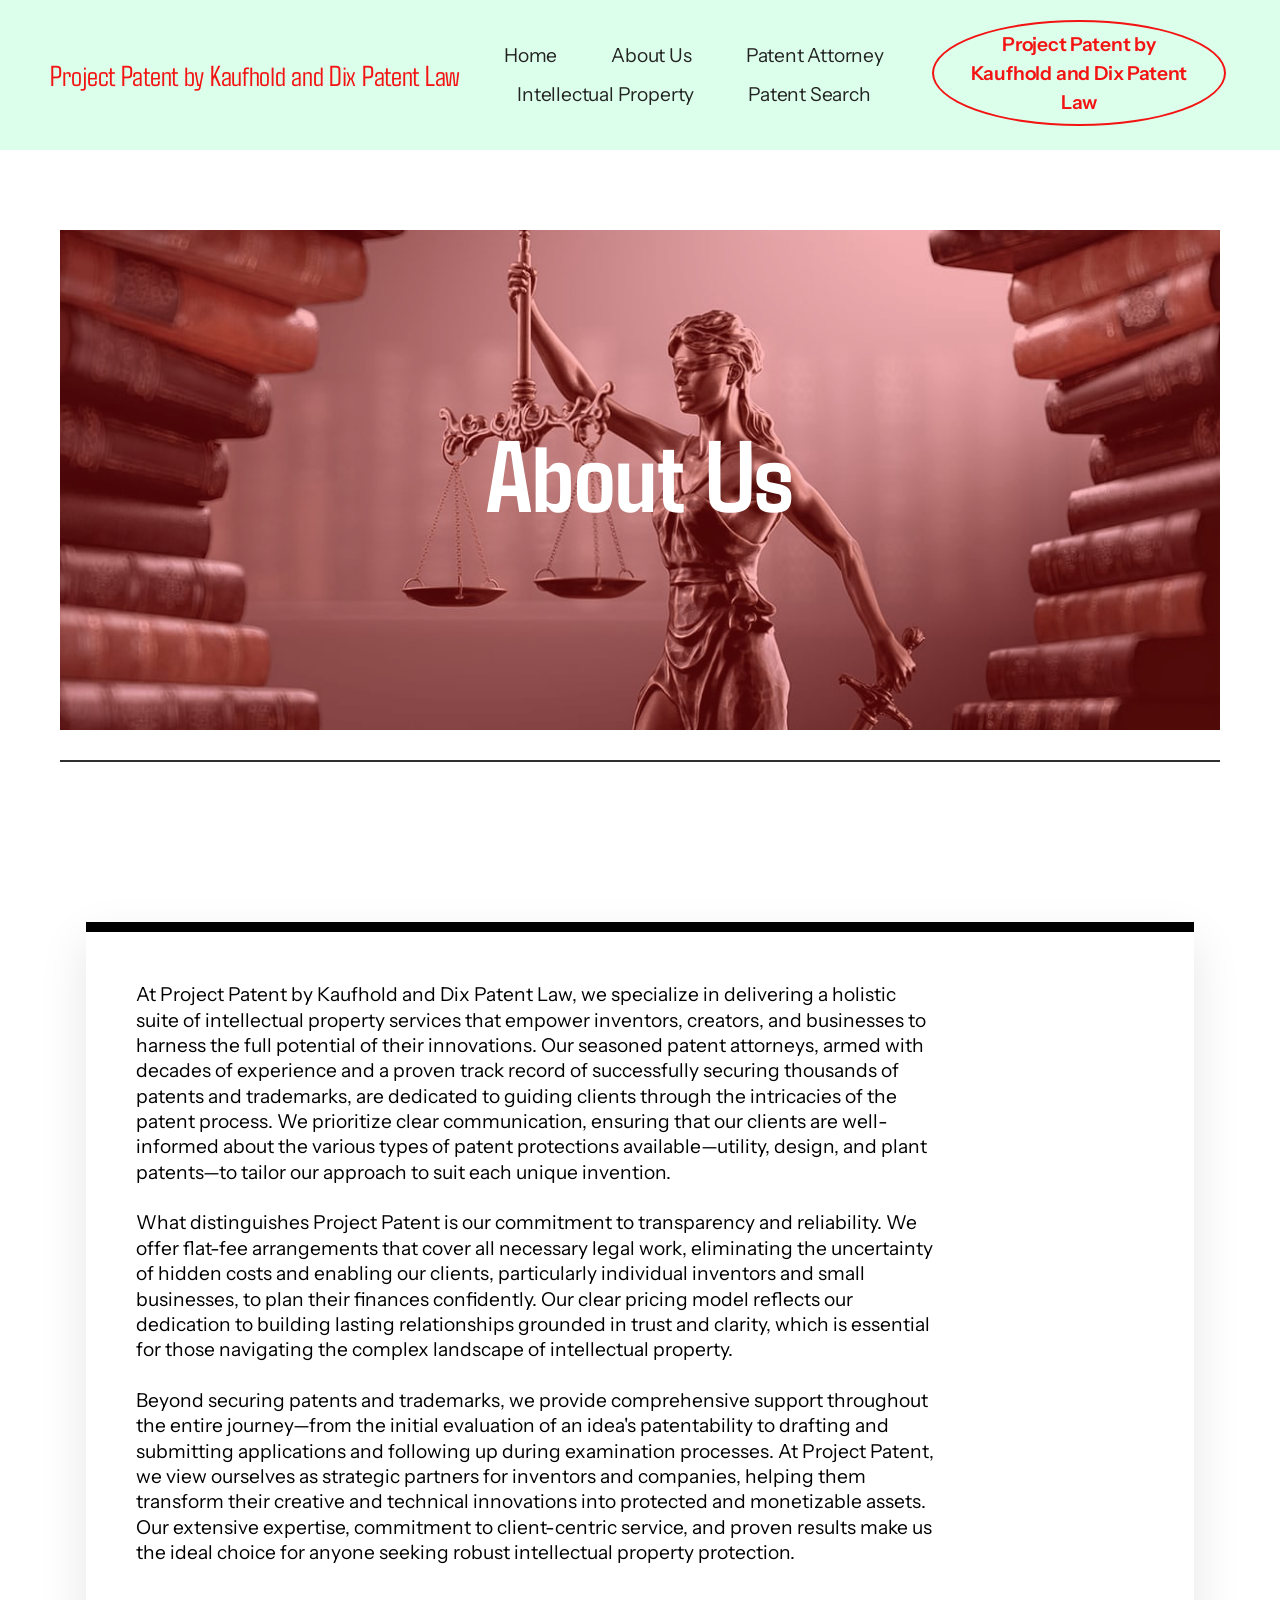
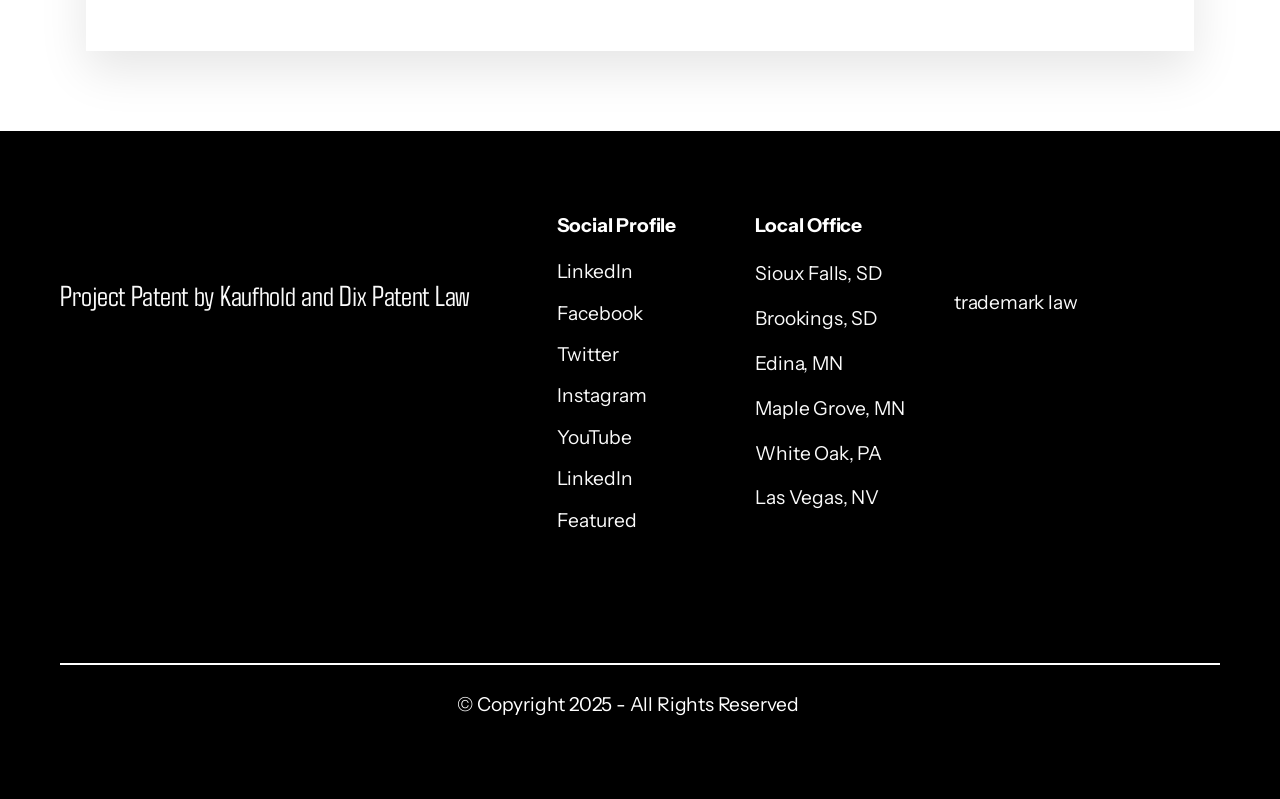
==== about-us.html @ e8b9ff59 "Add files via upload" ====
<!DOCTYPE html>
<html  >
<head>
  
  <meta charset="UTF-8">
  <meta http-equiv="X-UA-Compatible" content="IE=edge">
  
  <meta name="viewport" content="width=device-width, initial-scale=1, minimum-scale=1">
  <link rel="shortcut icon" href="assets/images/icon-128x75.png" type="image/x-icon">
  <meta name="description" content="At Project Patent by Kaufhold and Dix Patent Law, we specialize in delivering a holistic suite of intellectual property services that empower inventors, creators, and businesses to harness the full potential of their innovations.">
  
  
  <title>About Us</title>
  <link rel="stylesheet" href="assets/bootstrap/css/bootstrap.min.css">
  <link rel="stylesheet" href="assets/bootstrap/css/bootstrap-grid.min.css">
  <link rel="stylesheet" href="assets/bootstrap/css/bootstrap-reboot.min.css">
  <link rel="stylesheet" href="assets/dropdown/css/style.css">
  <link rel="stylesheet" href="assets/socicon/css/styles.css">
  <link rel="stylesheet" href="assets/theme/css/style.css">
  <link rel="preload" href="https://fonts.googleapis.com/css?family=Agdasima:400,700&display=swap" as="style" onload="this.onload=null;this.rel='stylesheet'">
  <noscript><link rel="stylesheet" href="https://fonts.googleapis.com/css?family=Agdasima:400,700&display=swap"></noscript>
  <link rel="preload" href="https://fonts.googleapis.com/css?family=Instrument+Sans:400,500,600,700,400i,500i,600i,700i&display=swap" as="style" onload="this.onload=null;this.rel='stylesheet'">
  <noscript><link rel="stylesheet" href="https://fonts.googleapis.com/css?family=Instrument+Sans:400,500,600,700,400i,500i,600i,700i&display=swap"></noscript>
  <link rel="preload" as="style" href="assets/mobirise/css/mbr-additional.css?v=yO36vh"><link rel="stylesheet" href="assets/mobirise/css/mbr-additional.css?v=yO36vh" type="text/css">

  
  
  
</head>
<body>
  
  <section data-bs-version="5.1" class="menu menu01 speakerm5 cid-v4vUi2jNvD" once="menu" id="menu01-8">

    

    <nav class="navbar navbar-dropdown navbar-expand-lg">
        <div class="menu_box container-fluid">
            <div class="navbar-brand d-flex">
                
                <span class="navbar-caption-wrap"><a class="navbar-caption text-primary display-5" href="index.html">Project Patent by Kaufhold and Dix Patent Law<br></a></span>
                <button class="navbar-toggler" type="button" data-toggle="collapse" data-bs-toggle="collapse" data-target="#navbarSupportedContent" data-bs-target="#navbarSupportedContent" aria-controls="navbarNavAltMarkup" aria-expanded="false" aria-label="Toggle navigation">
                    <div class="hamburger">
                        <span></span>
                        <span></span>
                        <span></span>
                        <span></span>
                    </div>
                </button>
            </div>
            <div class="collapse navbar-collapse" id="navbarSupportedContent">
                <ul class="navbar-nav nav-dropdown" data-app-modern-menu="true"><li class="nav-item"><a class="nav-link link text-black text-primary display-4" href="index.html">Home</a></li>
                    <li class="nav-item"><a class="nav-link link text-black text-primary display-4" href="about-us.html">About Us</a></li>
                    <li class="nav-item"><a class="nav-link link text-black text-primary display-4" href="patent-attorney.html">Patent Attorney</a></li>
                    <li class="nav-item"><a class="nav-link link text-black text-primary display-4" href="intellectual-property.html">Intellectual Property<br></a></li><li class="nav-item"><a class="nav-link link text-black text-primary display-4" href="patent-search.html">Patent Search<br></a></li></ul>
                

                <div class="mbr-section-btn-main" role="tablist"><a class="btn btn-primary-outline display-4" href="index.html">
                        Project Patent by Kaufhold and Dix Patent Law
                    </a></div>
            </div>
            
        </div>
    </nav>
</section>

<section data-bs-version="5.1" class="header01 cid-v4vUi4XY4Z" id="header01-9">
    

    
    
    <div class="container-fluid">
        <div class="row">
            <div class="col-12">
                <div class="title-wrapper">
                    <img src="assets/images/national-security-law-authoritarian-legacy-and-constitutional-courts-1200x670.jpg" alt="">
                    <div class="title-wrap">
                        <h1 class="mbr-section-title mbr-fonts-style display-1"><strong>About Us</strong></h1>
                        
                        
                    </div>
                </div>
                <div class="border-wrap"></div>
            </div>
        </div>
    </div>
</section>

<section data-bs-version="5.1" class="article04 paintm5 cid-v4vUi7bN97" id="article04-b">
    

    
    

    <div class="container">
        <div class="row">
            <div class="col-12">
                <div class="content-wrapper">
                    <div class="content-wrap">
                        
                        <div class="text-wrapper">
                            <p class="mbr-text mbr-fonts-style display-7">At Project Patent by Kaufhold and Dix Patent Law, we specialize in delivering a holistic suite of intellectual property services that empower inventors, creators, and businesses to harness the full potential of their innovations. Our seasoned patent attorneys, armed with decades of experience and a proven track record of successfully securing thousands of patents and trademarks, are dedicated to guiding clients through the intricacies of the patent process. We prioritize clear communication, ensuring that our clients are well-informed about the various types of patent protections available—utility, design, and plant patents—to tailor our approach to suit each unique invention.<br>
<br>What distinguishes Project Patent is our commitment to transparency and reliability. We offer flat-fee arrangements that cover all necessary legal work, eliminating the uncertainty of hidden costs and enabling our clients, particularly individual inventors and small businesses, to plan their finances confidently. Our clear pricing model reflects our dedication to building lasting relationships grounded in trust and clarity, which is essential for those navigating the complex landscape of intellectual property.<br>
<br>Beyond securing patents and trademarks, we provide comprehensive support throughout the entire journey—from the initial evaluation of an idea's patentability to drafting and submitting applications and following up during examination processes. At Project Patent, we view ourselves as strategic partners for inventors and companies, helping them transform their creative and technical innovations into protected and monetizable assets. Our extensive expertise, commitment to client-centric service, and proven results make us the ideal choice for anyone seeking robust intellectual property protection.&nbsp;<br><br></p>
                        </div>
                    </div>
                    <div class="image-wrapper">
                        <div class="image-wrap">
                           
                        </div>
                        <div class="image-wrap">
                            
                        </div>
                    </div>
                </div>
            </div>
        </div>
    </div>
</section>

<section data-bs-version="5.1" class="footer01 cid-v4vUidnOyl" once="footers" id="footer01-i">
    

    
    
    <div class="container-fluid">
        <div class="row">
            <div class="col-12 col-lg-5">
                <h2 class="mbr-section-title mbr-fonts-style display-5"><strong><br></strong><br><strong><a href="https://projectpatent.com/" class="text-white">Project Patent by Kaufhold and Dix Patent Law</a></strong></h2>
            </div>
            <div class="col-12 col-lg-2">
                <div class="list-wrapper">
                    <h4 class="mbr-section-subtitle mbr-fonts-style display-4"><strong>Social Profile</strong></h4>
                    <ul class="list mbr-fonts-style display-7">
                        <li class="item-wrap"><strong><a href="https://www.linkedin.com/company/kaufhold-dix-patent-law" class="text-white">LinkedIn</a>
</strong></li><li class="item-wrap"><strong><a href="https://www.facebook.com/kaufholdlaw/" class="text-white">Facebook</a>
</strong></li><li class="item-wrap"><strong><a href="https://x.com/Kaufhold_Dix" class="text-white">Twitter</a>
</strong></li><li class="item-wrap"><strong><a href="https://www.instagram.com/kaufhold_dix/" class="text-white">Instagram</a>
</strong></li><li class="item-wrap"><strong><a href="https://www.youtube.com/channel/UCqrubqevEuwUTIYhiWQu7wQ" class="text-white">YouTube</a>
</strong></li><li class="item-wrap"><strong><a href="https://www.linkedin.com/in/sean-kaufhold-381ba010" class="text-white">LinkedIn</a>
</strong></li><li class="item-wrap"><strong><a href="https://featured.com/p/sean-kaufhold" class="text-white">Featured</a></strong></li>
                    </ul>
                </div>
            </div>
            <div class="col-12 col-lg-2">
                <div class="list-wrapper">
                    <h4 class="mbr-section-subtitle mbr-fonts-style display-4"><strong>Local Office</strong></h4>
                    <ul class="list mbr-fonts-style display-4">
                        <li class="item-wrap"><a href="https://maps.app.goo.gl/QAoEsSXfuFz98AeW6" class="text-white">Sioux Falls, SD</a>
</li><li class="item-wrap"><a href="https://maps.app.goo.gl/FryrWgVqUQseBWjR9" class="text-white">Brookings, SD</a>
</li><li class="item-wrap"><a href="https://maps.app.goo.gl/3b91AK1cxVoUeaT87" class="text-white">Edina, MN</a>
</li><li class="item-wrap"><a href="https://maps.app.goo.gl/Ftm4C1RJTXV5syiF9" class="text-white">Maple Grove, MN</a>
</li><li class="item-wrap"><a href="https://maps.app.goo.gl/7kUKJ81yMYNYSNBJ6" class="text-white">White Oak, PA</a>
</li><li class="item-wrap"><a href="https://maps.app.goo.gl/A8KwVt1ZNx52qMy4A" class="text-white">Las Vegas, NV</a></li>
                    </ul>
                </div>
            </div>
            <div class="col-12 col-lg-3">
                <div class="content-wrapper">
                    <h4 class="mbr-section-subtitle mbr-fonts-style display-7"></h4>
                    <p class="mbr-text mbr-fonts-style display-4"><a href="index.html" class="text-white"><br></a><br><a href="index.html" class="text-white text-primary">trademark law</a> </p>
                    
                </div>
            </div>
            <div class="col-12">
                <div class="border-wrap"></div>
            </div>
            <div class="col-12 col-lg-4">
                <p class="copyright mbr-fonts-style display-4">
                    © Copyright 2025 - All Rights Reserved
                </p>
            </div>
            
            
        </div>
    </div>
</section>


<script src="assets/bootstrap/js/bootstrap.bundle.min.js"></script>
  <script src="assets/smoothscroll/smooth-scroll.js"></script>
  <script src="assets/ytplayer/index.js"></script>
  <script src="assets/dropdown/js/navbar-dropdown.js"></script>
  <script src="assets/theme/js/script.js"></script>
  
  
  
</body>
</html>
---- assets/dropdown/css/style.css ----
.navbar-dropdown {
  left: 0;
  padding: 0;
  position: absolute;
  right: 0;
  top: 0;
  transition: all 0.45s ease;
  z-index: 1030;
  background: #282828; }
  .navbar-dropdown .navbar-logo {
    margin-right: 0.8rem;
    transition: margin 0.3s ease-in-out;
    vertical-align: middle; }
    .navbar-dropdown .navbar-logo img {
      height: 3.125rem;
      transition: all 0.3s ease-in-out; }
    .navbar-dropdown .navbar-logo.mbr-iconfont {
      font-size: 3.125rem;
      line-height: 3.125rem; }
  .navbar-dropdown .navbar-caption {
    font-weight: 700;
    white-space: normal;
    vertical-align: -4px;
    line-height: 3.125rem !important; }
    .navbar-dropdown .navbar-caption, .navbar-dropdown .navbar-caption:hover {
      color: inherit;
      text-decoration: none; }
  .navbar-dropdown .mbr-iconfont + .navbar-caption {
    vertical-align: -1px; }
  .navbar-dropdown.navbar-fixed-top {
    position: fixed; }
  .navbar-dropdown .navbar-brand span {
    vertical-align: -4px; }
  .navbar-dropdown.bg-color.transparent {
    background: none; }
  .navbar-dropdown.navbar-short .navbar-brand {
    padding: 0.625rem 0; }
    .navbar-dropdown.navbar-short .navbar-brand span {
      vertical-align: -1px; }
  .navbar-dropdown.navbar-short .navbar-caption {
    line-height: 2.375rem !important;
    vertical-align: -2px; }
  .navbar-dropdown.navbar-short .navbar-logo {
    margin-right: 0.5rem; }
    .navbar-dropdown.navbar-short .navbar-logo img {
      height: 2.375rem; }
    .navbar-dropdown.navbar-short .navbar-logo.mbr-iconfont {
      font-size: 2.375rem;
      line-height: 2.375rem; }
  .navbar-dropdown.navbar-short .mbr-table-cell {
    height: 3.625rem; }
  .navbar-dropdown .navbar-close {
    left: 0.6875rem;
    position: fixed;
    top: 0.75rem;
    z-index: 1000; }
  .navbar-dropdown .hamburger-icon {
    content: "";
    display: inline-block;
    vertical-align: middle;
    width: 16px;
    -webkit-box-shadow: 0 -6px 0 1px #282828,0 0 0 1px #282828,0 6px 0 1px #282828;
    -moz-box-shadow: 0 -6px 0 1px #282828,0 0 0 1px #282828,0 6px 0 1px #282828;
    box-shadow: 0 -6px 0 1px #282828,0 0 0 1px #282828,0 6px 0 1px #282828; }

.dropdown-menu .dropdown-toggle[data-toggle="dropdown-submenu"]::after {
  border-bottom: 0.35em solid transparent;
  border-left: 0.35em solid;
  border-right: 0;
  border-top: 0.35em solid transparent;
  margin-left: 0.3rem; }

.dropdown-menu .dropdown-item:focus {
  outline: 0; }

.nav-dropdown {
  font-size: 0.75rem;
  font-weight: 500;
  height: auto !important; }
  .nav-dropdown .nav-btn {
    padding-left: 1rem; }
  .nav-dropdown .link {
    margin: .667em 1.667em;
    font-weight: 500;
    padding: 0;
    transition: color .2s ease-in-out; }
    .nav-dropdown .link.dropdown-toggle {
      margin-right: 2.583em; }
      .nav-dropdown .link.dropdown-toggle::after {
        margin-left: .25rem;
        border-top: 0.35em solid;
        border-right: 0.35em solid transparent;
        border-left: 0.35em solid transparent;
        border-bottom: 0; }
      .nav-dropdown .link.dropdown-toggle[aria-expanded="true"] {
        margin: 0;
        padding: 0.667em 3.263em  0.667em 1.667em; }
  .nav-dropdown .link::after,
  .nav-dropdown .dropdown-item::after {
    color: inherit; }
  .nav-dropdown .btn {
    font-size: 0.75rem;
    font-weight: 700;
    letter-spacing: 0;
    margin-bottom: 0;
    padding-left: 1.25rem;
    padding-right: 1.25rem; }
  .nav-dropdown .dropdown-menu {
    border-radius: 0;
    border: 0;
    left: 0;
    margin: 0;
    padding-bottom: 1.25rem;
    padding-top: 1.25rem;
    position: relative; }
  .nav-dropdown .dropdown-submenu {
    margin-left: 0.125rem;
    top: 0; }
  .nav-dropdown .dropdown-item {
    font-weight: 500;
    line-height: 2;
    padding: 0.3846em 4.615em 0.3846em 1.5385em;
    position: relative;
    transition: color .2s ease-in-out, background-color .2s ease-in-out; }
    .nav-dropdown .dropdown-item::after {
      margin-top: -0.3077em;
      position: absolute;
      right: 1.1538em;
      top: 50%; }
    .nav-dropdown .dropdown-item:focus, .nav-dropdown .dropdown-item:hover {
      background: none; }

@media (max-width: 767px) {
  .nav-dropdown.navbar-toggleable-sm {
    bottom: 0;
    display: none;
    left: 0;
    overflow-x: hidden;
    position: fixed;
    top: 0;
    transform: translateX(-100%);
    -ms-transform: translateX(-100%);
    -webkit-transform: translateX(-100%);
    width: 18.75rem;
    z-index: 999; } }
.nav-dropdown.navbar-toggleable-xl {
  bottom: 0;
  display: none;
  left: 0;
  overflow-x: hidden;
  position: fixed;
  top: 0;
  transform: translateX(-100%);
  -ms-transform: translateX(-100%);
  -webkit-transform: translateX(-100%);
  width: 18.75rem;
  z-index: 999; }

.nav-dropdown-sm {
  display: block !important;
  overflow-x: hidden;
  overflow: auto;
  padding-top: 3.875rem; }
  .nav-dropdown-sm::after {
    content: "";
    display: block;
    height: 3rem;
    width: 100%; }
  .nav-dropdown-sm.collapse.in ~ .navbar-close {
    display: block !important; }
  .nav-dropdown-sm.collapsing, .nav-dropdown-sm.collapse.in {
    transform: translateX(0);
    -ms-transform: translateX(0);
    -webkit-transform: translateX(0);
    transition: all 0.25s ease-out;
    -webkit-transition: all 0.25s ease-out;
    background: #282828; }
  .nav-dropdown-sm.collapsing[aria-expanded="false"] {
    transform: translateX(-100%);
    -ms-transform: translateX(-100%);
    -webkit-transform: translateX(-100%); }
  .nav-dropdown-sm .nav-item {
    display: block;
    margin-left: 0 !important;
    padding-left: 0; }
  .nav-dropdown-sm .link,
  .nav-dropdown-sm .dropdown-item {
    border-top: 1px dotted rgba(255, 255, 255, 0.1);
    font-size: 0.8125rem;
    line-height: 1.6;
    margin: 0 !important;
    padding: 0.875rem 2.4rem 0.875rem 1.5625rem !important;
    position: relative;
    white-space: normal; }
    .nav-dropdown-sm .link:focus, .nav-dropdown-sm .link:hover,
    .nav-dropdown-sm .dropdown-item:focus,
    .nav-dropdown-sm .dropdown-item:hover {
      background: rgba(0, 0, 0, 0.2) !important;
      color: #c0a375; }
  .nav-dropdown-sm .nav-btn {
    position: relative;
    padding: 1.5625rem 1.5625rem 0 1.5625rem; }
    .nav-dropdown-sm .nav-btn::before {
      border-top: 1px dotted rgba(255, 255, 255, 0.1);
      content: "";
      left: 0;
      position: absolute;
      top: 0;
      width: 100%; }
    .nav-dropdown-sm .nav-btn + .nav-btn {
      padding-top: 0.625rem; }
      .nav-dropdown-sm .nav-btn + .nav-btn::before {
        display: none; }
  .nav-dropdown-sm .btn {
    padding: 0.625rem 0; }
  .nav-dropdown-sm .dropdown-toggle[data-toggle="dropdown-submenu"]::after {
    margin-left: .25rem;
    border-top: 0.35em solid;
    border-right: 0.35em solid transparent;
    border-left: 0.35em solid transparent;
    border-bottom: 0; }
  .nav-dropdown-sm .dropdown-toggle[data-toggle="dropdown-submenu"][aria-expanded="true"]::after {
    border-top: 0;
    border-right: 0.35em solid transparent;
    border-left: 0.35em solid transparent;
    border-bottom: 0.35em solid; }
  .nav-dropdown-sm .dropdown-menu {
    margin: 0;
    padding: 0;
    position: relative;
    top: 0;
    left: 0;
    width: 100%;
    border: 0;
    float: none;
    border-radius: 0;
    background: none; }
  .nav-dropdown-sm .dropdown-submenu {
    left: 100%;
    margin-left: 0.125rem;
    margin-top: -1.25rem;
    top: 0; }

.navbar-toggleable-sm .nav-dropdown .dropdown-menu {
  position: absolute; }

.navbar-toggleable-sm .nav-dropdown .dropdown-submenu {
  left: 100%;
  margin-left: 0.125rem;
  margin-top: -1.25rem;
  top: 0; }

.navbar-toggleable-sm.opened .nav-dropdown .dropdown-menu {
  position: relative; }

.navbar-toggleable-sm.opened .nav-dropdown .dropdown-submenu {
  left: 0;
  margin-left: 00rem;
  margin-top: 0rem;
  top: 0; }

.is-builder .nav-dropdown.collapsing {
  transition: none !important; }
---- assets/socicon/css/styles.css ----
@charset "UTF-8";

@font-face {
  font-family: 'Socicon';
  src:  url('../fonts/socicon.eot');
  src:  url('../fonts/socicon.eot?#iefix') format('embedded-opentype'),
    url('../fonts/socicon.woff2') format('woff2'),
    url('../fonts/socicon.ttf') format('truetype'),
    url('../fonts/socicon.woff') format('woff'),
    url('../fonts/socicon.svg#socicon') format('svg');
  font-weight: normal;
  font-style: normal;
  font-display: swap;
}

[data-icon]:before {
  font-family: "socicon" !important;
  content: attr(data-icon);
  font-style: normal !important;
  font-weight: normal !important;
  font-variant: normal !important;
  text-transform: none !important;
  speak: none;
  line-height: 1;
  -webkit-font-smoothing: antialiased;
  -moz-osx-font-smoothing: grayscale;
}

[class^="socicon-"], [class*=" socicon-"] {
  /* use !important to prevent issues with browser extensions that change fonts */
  font-family: 'Socicon' !important;
  speak: none;
  font-style: normal;
  font-weight: normal;
  font-variant: normal;
  text-transform: none;
  line-height: 1;

  /* Better Font Rendering =========== */
  -webkit-font-smoothing: antialiased;
  -moz-osx-font-smoothing: grayscale;
}

.socicon-500px:before {
  content: "\e000";
}
.socicon-8tracks:before {
  content: "\e001";
}
.socicon-airbnb:before {
  content: "\e002";
}
.socicon-alliance:before {
  content: "\e003";
}
.socicon-amazon:before {
  content: "\e004";
}
.socicon-amplement:before {
  content: "\e005";
}
.socicon-android:before {
  content: "\e006";
}
.socicon-angellist:before {
  content: "\e007";
}
.socicon-apple:before {
  content: "\e008";
}
.socicon-appnet:before {
  content: "\e009";
}
.socicon-baidu:before {
  content: "\e00a";
}
.socicon-bandcamp:before {
  content: "\e00b";
}
.socicon-battlenet:before {
  content: "\e00c";
}
.socicon-mixer:before {
  content: "\e00d";
}
.socicon-bebee:before {
  content: "\e00e";
}
.socicon-bebo:before {
  content: "\e00f";
}
.socicon-behance:before {
  content: "\e010";
}
.socicon-blizzard:before {
  content: "\e011";
}
.socicon-blogger:before {
  content: "\e012";
}
.socicon-buffer:before {
  content: "\e013";
}
.socicon-chrome:before {
  content: "\e014";
}
.socicon-coderwall:before {
  content: "\e015";
}
.socicon-curse:before {
  content: "\e016";
}
.socicon-dailymotion:before {
  content: "\e017";
}
.socicon-deezer:before {
  content: "\e018";
}
.socicon-delicious:before {
  content: "\e019";
}
.socicon-deviantart:before {
  content: "\e01a";
}
.socicon-diablo:before {
  content: "\e01b";
}
.socicon-digg:before {
  content: "\e01c";
}
.socicon-discord:before {
  content: "\e01d";
}
.socicon-disqus:before {
  content: "\e01e";
}
.socicon-douban:before {
  content: "\e01f";
}
.socicon-draugiem:before {
  content: "\e020";
}
.socicon-dribbble:before {
  content: "\e021";
}
.socicon-drupal:before {
  content: "\e022";
}
.socicon-ebay:before {
  content: "\e023";
}
.socicon-ello:before {
  content: "\e024";
}
.socicon-endomodo:before {
  content: "\e025";
}
.socicon-envato:before {
  content: "\e026";
}
.socicon-etsy:before {
  content: "\e027";
}
.socicon-facebook:before {
  content: "\e028";
}
.socicon-feedburner:before {
  content: "\e029";
}
.socicon-filmweb:before {
  content: "\e02a";
}
.socicon-firefox:before {
  content: "\e02b";
}
.socicon-flattr:before {
  content: "\e02c";
}
.socicon-flickr:before {
  content: "\e02d";
}
.socicon-formulr:before {
  content: "\e02e";
}
.socicon-forrst:before {
  content: "\e02f";
}
.socicon-foursquare:before {
  content: "\e030";
}
.socicon-friendfeed:before {
  content: "\e031";
}
.socicon-github:before {
  content: "\e032";
}
.socicon-goodreads:before {
  content: "\e033";
}
.socicon-google:before {
  content: "\e034";
}
.socicon-googlescholar:before {
  content: "\e035";
}
.socicon-googlegroups:before {
  content: "\e036";
}
.socicon-googlephotos:before {
  content: "\e037";
}
.socicon-googleplus:before {
  content: "\e038";
}
.socicon-grooveshark:before {
  content: "\e039";
}
.socicon-hackerrank:before {
  content: "\e03a";
}
.socicon-hearthstone:before {
  content: "\e03b";
}
.socicon-hellocoton:before {
  content: "\e03c";
}
.socicon-heroes:before {
  content: "\e03d";
}
.socicon-smashcast:before {
  content: "\e03e";
}
.socicon-horde:before {
  content: "\e03f";
}
.socicon-houzz:before {
  content: "\e040";
}
.socicon-icq:before {
  content: "\e041";
}
.socicon-identica:before {
  content: "\e042";
}
.socicon-imdb:before {
  content: "\e043";
}
.socicon-instagram:before {
  content: "\e044";
}
.socicon-issuu:before {
  content: "\e045";
}
.socicon-istock:before {
  content: "\e046";
}
.socicon-itunes:before {
  content: "\e047";
}
.socicon-keybase:before {
  content: "\e048";
}
.socicon-lanyrd:before {
  content: "\e049";
}
.socicon-lastfm:before {
  content: "\e04a";
}
.socicon-line:before {
  content: "\e04b";
}
.socicon-linkedin:before {
  content: "\e04c";
}
.socicon-livejournal:before {
  content: "\e04d";
}
.socicon-lyft:before {
  content: "\e04e";
}
.socicon-macos:before {
  content: "\e04f";
}
.socicon-mail:before {
  content: "\e050";
}
.socicon-medium:before {
  content: "\e051";
}
.socicon-meetup:before {
  content: "\e052";
}
.socicon-mixcloud:before {
  content: "\e053";
}
.socicon-modelmayhem:before {
  content: "\e054";
}
.socicon-mumble:before {
  content: "\e055";
}
.socicon-myspace:before {
  content: "\e056";
}
.socicon-newsvine:before {
  content: "\e057";
}
.socicon-nintendo:before {
  content: "\e058";
}
.socicon-npm:before {
  content: "\e059";
}
.socicon-odnoklassniki:before {
  content: "\e05a";
}
.socicon-openid:before {
  content: "\e05b";
}
.socicon-opera:before {
  content: "\e05c";
}
.socicon-outlook:before {
  content: "\e05d";
}
.socicon-overwatch:before {
  content: "\e05e";
}
.socicon-patreon:before {
  content: "\e05f";
}
.socicon-paypal:before {
  content: "\e060";
}
.socicon-periscope:before {
  content: "\e061";
}
.socicon-persona:before {
  content: "\e062";
}
.socicon-pinterest:before {
  content: "\e063";
}
.socicon-play:before {
  content: "\e064";
}
.socicon-player:before {
  content: "\e065";
}
.socicon-playstation:before {
  content: "\e066";
}
.socicon-pocket:before {
  content: "\e067";
}
.socicon-qq:before {
  content: "\e068";
}
.socicon-quora:before {
  content: "\e069";
}
.socicon-raidcall:before {
  content: "\e06a";
}
.socicon-ravelry:before {
  content: "\e06b";
}
.socicon-reddit:before {
  content: "\e06c";
}
.socicon-renren:before {
  content: "\e06d";
}
.socicon-researchgate:before {
  content: "\e06e";
}
.socicon-residentadvisor:before {
  content: "\e06f";
}
.socicon-reverbnation:before {
  content: "\e070";
}
.socicon-rss:before {
  content: "\e071";
}
.socicon-sharethis:before {
  content: "\e072";
}
.socicon-skype:before {
  content: "\e073";
}
.socicon-slideshare:before {
  content: "\e074";
}
.socicon-smugmug:before {
  content: "\e075";
}
.socicon-snapchat:before {
  content: "\e076";
}
.socicon-songkick:before {
  content: "\e077";
}
.socicon-soundcloud:before {
  content: "\e078";
}
.socicon-spotify:before {
  content: "\e079";
}
.socicon-stackexchange:before {
  content: "\e07a";
}
.socicon-stackoverflow:before {
  content: "\e07b";
}
.socicon-starcraft:before {
  content: "\e07c";
}
.socicon-stayfriends:before {
  content: "\e07d";
}
.socicon-steam:before {
  content: "\e07e";
}
.socicon-storehouse:before {
  content: "\e07f";
}
.socicon-strava:before {
  content: "\e080";
}
.socicon-streamjar:before {
  content: "\e081";
}
.socicon-stumbleupon:before {
  content: "\e082";
}
.socicon-swarm:before {
  content: "\e083";
}
.socicon-teamspeak:before {
  content: "\e084";
}
.socicon-teamviewer:before {
  content: "\e085";
}
.socicon-technorati:before {
  content: "\e086";
}
.socicon-telegram:before {
  content: "\e087";
}
.socicon-tripadvisor:before {
  content: "\e088";
}
.socicon-tripit:before {
  content: "\e089";
}
.socicon-triplej:before {
  content: "\e08a";
}
.socicon-tumblr:before {
  content: "\e08b";
}
.socicon-twitch:before {
  content: "\e08c";
}
.socicon-twitter:before {
  content: "\e08d";
}
.socicon-uber:before {
  content: "\e08e";
}
.socicon-ventrilo:before {
  content: "\e08f";
}
.socicon-viadeo:before {
  content: "\e090";
}
.socicon-viber:before {
  content: "\e091";
}
.socicon-viewbug:before {
  content: "\e092";
}
.socicon-vimeo:before {
  content: "\e093";
}
.socicon-vine:before {
  content: "\e094";
}
.socicon-vkontakte:before {
  content: "\e095";
}
.socicon-warcraft:before {
  content: "\e096";
}
.socicon-wechat:before {
  content: "\e097";
}
.socicon-weibo:before {
  content: "\e098";
}
.socicon-whatsapp:before {
  content: "\e099";
}
.socicon-wikipedia:before {
  content: "\e09a";
}
.socicon-windows:before {
  content: "\e09b";
}
.socicon-wordpress:before {
  content: "\e09c";
}
.socicon-wykop:before {
  content: "\e09d";
}
.socicon-xbox:before {
  content: "\e09e";
}
.socicon-xing:before {
  content: "\e09f";
}
.socicon-yahoo:before {
  content: "\e0a0";
}
.socicon-yammer:before {
  content: "\e0a1";
}
.socicon-yandex:before {
  content: "\e0a2";
}
.socicon-yelp:before {
  content: "\e0a3";
}
.socicon-younow:before {
  content: "\e0a4";
}
.socicon-youtube:before {
  content: "\e0a5";
}
.socicon-zapier:before {
  content: "\e0a6";
}
.socicon-zerply:before {
  content: "\e0a7";
}
.socicon-zomato:before {
  content: "\e0a8";
}
.socicon-zynga:before {
  content: "\e0a9";
}
.socicon-bluesky:before {
  content: "\e0aa";
}
.socicon-threads:before {
  content: "\e0ab";
}
.socicon-spreadshirt:before {
  content: "\e901";
}
.socicon-gamejolt:before {
  content: "\e902";
}
.socicon-trello:before {
  content: "\e903";
}
.socicon-tunein:before {
  content: "\e904";
}
.socicon-bloglovin:before {
  content: "\e905";
}
.socicon-gamewisp:before {
  content: "\e906";
}
.socicon-messenger:before {
  content: "\e907";
}
.socicon-pandora:before {
  content: "\e908";
}
.socicon-augment:before {
  content: "\e909";
}
.socicon-bitbucket:before {
  content: "\e90a";
}
.socicon-fyuse:before {
  content: "\e90b";
}
.socicon-yt-gaming:before {
  content: "\e90c";
}
.socicon-sketchfab:before {
  content: "\e90d";
}
.socicon-mobcrush:before {
  content: "\e90e";
}
.socicon-microsoft:before {
  content: "\e90f";
}
.socicon-realtor:before {
  content: "\e910";
}
.socicon-tidal:before {
  content: "\e911";
}
.socicon-qobuz:before {
  content: "\e912";
}
.socicon-natgeo:before {
  content: "\e913";
}
.socicon-mastodon:before {
  content: "\e914";
}
.socicon-unsplash:before {
  content: "\e915";
}
.socicon-homeadvisor:before {
  content: "\e916";
}
.socicon-angieslist:before {
  content: "\e917";
}
.socicon-codepen:before {
  content: "\e918";
}
.socicon-slack:before {
  content: "\e919";
}
.socicon-openaigym:before {
  content: "\e91a";
}
.socicon-logmein:before {
  content: "\e91b";
}
.socicon-fiverr:before {
  content: "\e91c";
}
.socicon-gotomeeting:before {
  content: "\e91d";
}
.socicon-aliexpress:before {
  content: "\e91e";
}
.socicon-guru:before {
  content: "\e91f";
}
.socicon-appstore:before {
  content: "\e920";
}
.socicon-homes:before {
  content: "\e921";
}
.socicon-zoom:before {
  content: "\e922";
}
.socicon-alibaba:before {
  content: "\e923";
}
.socicon-craigslist:before {
  content: "\e924";
}
.socicon-wix:before {
  content: "\e925";
}
.socicon-redfin:before {
  content: "\e926";
}
.socicon-googlecalendar:before {
  content: "\e927";
}
.socicon-shopify:before {
  content: "\e928";
}
.socicon-freelancer:before {
  content: "\e929";
}
.socicon-seedrs:before {
  content: "\e92a";
}
.socicon-bing:before {
  content: "\e92b";
}
.socicon-doodle:before {
  content: "\e92c";
}
.socicon-bonanza:before {
  content: "\e92d";
}
.socicon-squarespace:before {
  content: "\e92e";
}
.socicon-toptal:before {
  content: "\e92f";
}
.socicon-gust:before {
  content: "\e930";
}
.socicon-ask:before {
  content: "\e931";
}
.socicon-trulia:before {
  content: "\e932";
}
.socicon-loomly:before {
  content: "\e933";
}
.socicon-ghost:before {
  content: "\e934";
}
.socicon-upwork:before {
  content: "\e935";
}
.socicon-fundable:before {
  content: "\e936";
}
.socicon-booking:before {
  content: "\e937";
}
.socicon-googlemaps:before {
  content: "\e938";
}
.socicon-zillow:before {
  content: "\e939";
}
.socicon-niconico:before {
  content: "\e93a";
}
.socicon-toneden:before {
  content: "\e93b";
}
.socicon-crunchbase:before {
  content: "\e93c";
}
.socicon-homefy:before {
  content: "\e93d";
}
.socicon-calendly:before {
  content: "\e93e";
}
.socicon-livemaster:before {
  content: "\e93f";
}
.socicon-udemy:before {
  content: "\e940";
}
.socicon-codered:before {
  content: "\e941";
}
.socicon-origin:before {
  content: "\e942";
}
.socicon-nextdoor:before {
  content: "\e943";
}
.socicon-portfolio:before {
  content: "\e944";
}
.socicon-instructables:before {
  content: "\e945";
}
.socicon-gitlab:before {
  content: "\e946";
}
.socicon-hackernews:before {
  content: "\e947";
}
.socicon-smashwords:before {
  content: "\e948";
}
.socicon-kobo:before {
  content: "\e949";
}
.socicon-bookbub:before {
  content: "\e94a";
}
.socicon-mailru:before {
  content: "\e94b";
}
.socicon-moddb:before {
  content: "\e94c";
}
.socicon-indiedb:before {
  content: "\e94d";
}
.socicon-traxsource:before {
  content: "\e94e";
}
.socicon-gamefor:before {
  content: "\e94f";
}
.socicon-pixiv:before {
  content: "\e950";
}
.socicon-myanimelist:before {
  content: "\e951";
}
.socicon-blackberry:before {
  content: "\e952";
}
.socicon-wickr:before {
  content: "\e953";
}
.socicon-spip:before {
  content: "\e954";
}
.socicon-napster:before {
  content: "\e955";
}
.socicon-beatport:before {
  content: "\e956";
}
.socicon-hackerone:before {
  content: "\e957";
}
.socicon-internet:before {
  content: "\e958";
}
.socicon-ubuntu:before {
  content: "\e959";
}
.socicon-artstation:before {
  content: "\e95a";
}
.socicon-invision:before {
  content: "\e95b";
}
.socicon-torial:before {
  content: "\e95c";
}
.socicon-collectorz:before {
  content: "\e95d";
}
.socicon-seenthis:before {
  content: "\e95e";
}
.socicon-googleplaymusic:before {
  content: "\e95f";
}
.socicon-debian:before {
  content: "\e960";
}
.socicon-filmfreeway:before {
  content: "\e961";
}
.socicon-gnome:before {
  content: "\e962";
}
.socicon-itchio:before {
  content: "\e963";
}
.socicon-jamendo:before {
  content: "\e964";
}
.socicon-mix:before {
  content: "\e965";
}
.socicon-sharepoint:before {
  content: "\e966";
}
.socicon-tinder:before {
  content: "\e967";
}
.socicon-windguru:before {
  content: "\e968";
}
.socicon-cdbaby:before {
  content: "\e969";
}
.socicon-elementaryos:before {
  content: "\e96a";
}
.socicon-stage32:before {
  content: "\e96b";
}
.socicon-tiktok:before {
  content: "\e96c";
}
.socicon-gitter:before {
  content: "\e96d";
}
.socicon-letterboxd:before {
  content: "\e96e";
}
.socicon-threema:before {
  content: "\e96f";
}
.socicon-splice:before {
  content: "\e970";
}
.socicon-metapop:before {
  content: "\e971";
}
.socicon-naver:before {
  content: "\e972";
}
.socicon-remote:before {
  content: "\e973";
}
.socicon-flipboard:before {
  content: "\e974";
}
.socicon-googlehangouts:before {
  content: "\e975";
}
.socicon-dlive:before {
  content: "\e976";
}
.socicon-vsco:before {
  content: "\e977";
}
.socicon-stitcher:before {
  content: "\e978";
}
.socicon-avvo:before {
  content: "\e979";
}
.socicon-redbubble:before {
  content: "\e97a";
}
.socicon-society6:before {
  content: "\e97b";
}
.socicon-zazzle:before {
  content: "\e97c";
}
.socicon-eitaa:before {
  content: "\e97d";
}
.socicon-soroush:before {
  content: "\e97e";
}
.socicon-bale:before {
  content: "\e97f";
}
---- assets/theme/css/style.css ----
@charset "UTF-8";
section {
  background-color: #ffffff;
}

body {
  font-style: normal;
  line-height: 1.5;
  font-weight: 400;
  color: #232323;
  position: relative;
}

button {
  background-color: transparent;
  border-color: transparent;
}

.embla__button,
.carousel-control {
  background-color: #edefea !important;
  opacity: 0.8 !important;
  color: #464845 !important;
  border-color: #edefea !important;
}

.carousel .close,
.modalWindow .close {
  background-color: #edefea !important;
  color: #464845 !important;
  border-color: #edefea !important;
  opacity: 0.8 !important;
}

.carousel .close:hover,
.modalWindow .close:hover {
  opacity: 1 !important;
}

.modal {
  background: rgba(255, 255, 255, 0.5);
}

.carousel-indicators li {
  background-color: #edefea !important;
  border: 2px solid #464845 !important;
}

.carousel-indicators li:hover,
.carousel-indicators li:active {
  opacity: 0.8 !important;
}

.embla__button:hover,
.carousel-control:hover {
  background-color: #edefea !important;
  opacity: 1 !important;
}

.modalWindow-video-container {
  height: 80%;
}

section,
.container,
.container-fluid {
  position: relative;
  word-wrap: break-word;
}

a.mbr-iconfont:hover {
  text-decoration: none;
}

.article .lead p,
.article .lead ul,
.article .lead ol,
.article .lead pre,
.article .lead blockquote {
  margin-bottom: 0;
}

a {
  font-style: normal;
  font-weight: 400;
  cursor: pointer;
}
a, a:hover {
  text-decoration: none;
}

.mbr-section-title {
  font-style: normal;
  line-height: 1.3;
}

.mbr-section-subtitle {
  line-height: 1.3;
}

.mbr-text {
  font-style: normal;
  line-height: 1.7;
}

h1,
h2,
h3,
h4,
h5,
h6,
.display-1,
.display-2,
.display-4,
.display-5,
.display-7,
span,
p,
a {
  line-height: 1;
  word-break: break-word;
  word-wrap: break-word;
  font-weight: 400;
}

b,
strong {
  font-weight: bold;
}

input:-webkit-autofill, input:-webkit-autofill:hover, input:-webkit-autofill:focus, input:-webkit-autofill:active {
  transition-delay: 9999s;
  -webkit-transition-property: background-color, color;
  transition-property: background-color, color;
}

textarea[type=hidden] {
  display: none;
}

section {
  background-position: 50% 50%;
  background-repeat: no-repeat;
  background-size: cover;
}
section .mbr-background-video,
section .mbr-background-video-preview {
  position: absolute;
  bottom: 0;
  left: 0;
  right: 0;
  top: 0;
}

.hidden {
  visibility: hidden;
}

.mbr-z-index20 {
  z-index: 20;
}

/*! Base colors */
.mbr-white {
  color: #ffffff;
}

.mbr-black {
  color: #111111;
}

.mbr-bg-white {
  background-color: #ffffff;
}

.mbr-bg-black {
  background-color: #000000;
}

/*! Text-aligns */
.align-left {
  text-align: left;
}

.align-center {
  text-align: center;
}

.align-right {
  text-align: right;
}

/*! Font-weight  */
.mbr-light {
  font-weight: 300;
}

.mbr-regular {
  font-weight: 400;
}

.mbr-semibold {
  font-weight: 500;
}

.mbr-bold {
  font-weight: 700;
}

/*! Media  */
.media-content {
  flex-basis: 100%;
}

.media-container-row {
  display: flex;
  flex-direction: row;
  flex-wrap: wrap;
  justify-content: center;
  align-content: center;
  align-items: start;
}
.media-container-row .media-size-item {
  width: 400px;
}

.media-container-column {
  display: flex;
  flex-direction: column;
  flex-wrap: wrap;
  justify-content: center;
  align-content: center;
  align-items: stretch;
}
.media-container-column > * {
  width: 100%;
}

@media (min-width: 992px) {
  .media-container-row {
    flex-wrap: nowrap;
  }
}
figure {
  margin-bottom: 0;
  overflow: hidden;
}

figure[mbr-media-size] {
  transition: width 0.1s;
}

img,
iframe {
  display: block;
  width: 100%;
}

.card {
  background-color: transparent;
  border: none;
}

.card-box {
  width: 100%;
}

.card-img {
  text-align: center;
  flex-shrink: 0;
  -webkit-flex-shrink: 0;
}

.media {
  max-width: 100%;
  margin: 0 auto;
}

.mbr-figure {
  align-self: center;
}

.media-container > div {
  max-width: 100%;
}

.mbr-figure img,
.card-img img {
  width: 100%;
}

@media (max-width: 991px) {
  .media-size-item {
    width: auto !important;
  }
  .media {
    width: auto;
  }
  .mbr-figure {
    width: 100% !important;
  }
}
/*! Buttons */
.mbr-section-btn {
  margin-left: -0.6rem;
  margin-right: -0.6rem;
  font-size: 0;
}

.btn {
  font-weight: 600;
  border-width: 1px;
  font-style: normal;
  margin: 0.6rem 0.6rem;
  white-space: normal;
  transition: all 0.2s ease-in-out;
  display: inline-flex;
  align-items: center;
  justify-content: center;
  word-break: break-word;
}

.btn-sm {
  font-weight: 600;
  letter-spacing: 0px;
  transition: all 0.3s ease-in-out;
}

.btn-md {
  font-weight: 600;
  letter-spacing: 0px;
  transition: all 0.3s ease-in-out;
}

.btn-lg {
  font-weight: 600;
  letter-spacing: 0px;
  transition: all 0.3s ease-in-out;
}

.btn-form {
  margin: 0;
}
.btn-form:hover {
  cursor: pointer;
}

nav .mbr-section-btn {
  margin-left: 0rem;
  margin-right: 0rem;
}

/*! Btn icon margin */
.btn .mbr-iconfont,
.btn.btn-sm .mbr-iconfont {
  order: 1;
  cursor: pointer;
  margin-left: 0.5rem;
  vertical-align: sub;
}

.btn.btn-md .mbr-iconfont,
.btn.btn-md .mbr-iconfont {
  margin-left: 0.8rem;
}

.mbr-regular {
  font-weight: 400;
}

.mbr-semibold {
  font-weight: 500;
}

.mbr-bold {
  font-weight: 700;
}

[type=submit] {
  -webkit-appearance: none;
}

/*! Full-screen */
.mbr-fullscreen .mbr-overlay {
  min-height: 100vh;
}

.mbr-fullscreen {
  display: flex;
  display: -moz-flex;
  display: -ms-flex;
  display: -o-flex;
  align-items: center;
  min-height: 100vh;
  padding-top: 3rem;
  padding-bottom: 3rem;
}

/*! Map */
.map {
  height: 25rem;
  position: relative;
}
.map iframe {
  width: 100%;
  height: 100%;
}

/*! Scroll to top arrow */
.mbr-arrow-up {
  bottom: 25px;
  right: 90px;
  position: fixed;
  text-align: right;
  z-index: 5000;
  color: #ffffff;
  font-size: 22px;
}

.mbr-arrow-up a {
  background: rgba(0, 0, 0, 0.2);
  border-radius: 50%;
  color: #fff;
  display: inline-block;
  height: 60px;
  width: 60px;
  border: 2px solid #fff;
  outline-style: none !important;
  position: relative;
  text-decoration: none;
  transition: all 0.3s ease-in-out;
  cursor: pointer;
  text-align: center;
}
.mbr-arrow-up a:hover {
  background-color: rgba(0, 0, 0, 0.4);
}
.mbr-arrow-up a i {
  line-height: 60px;
}

.mbr-arrow-up-icon {
  display: block;
  color: #fff;
}

.mbr-arrow-up-icon::before {
  content: "›";
  display: inline-block;
  font-family: serif;
  font-size: 22px;
  line-height: 1;
  font-style: normal;
  position: relative;
  top: 6px;
  left: -4px;
  transform: rotate(-90deg);
}

/*! Arrow Down */
.mbr-arrow {
  position: absolute;
  bottom: 45px;
  left: 50%;
  width: 60px;
  height: 60px;
  cursor: pointer;
  background-color: rgba(80, 80, 80, 0.5);
  border-radius: 50%;
  transform: translateX(-50%);
}
@media (max-width: 767px) {
  .mbr-arrow {
    display: none;
  }
}
.mbr-arrow > a {
  display: inline-block;
  text-decoration: none;
  outline-style: none;
  animation: arrowdown 1.7s ease-in-out infinite;
  color: #ffffff;
}
.mbr-arrow > a > i {
  position: absolute;
  top: -2px;
  left: 15px;
  font-size: 2rem;
}

#scrollToTop a i::before {
  content: "";
  position: absolute;
  display: block;
  border-bottom: 2.5px solid #fff;
  border-left: 2.5px solid #fff;
  width: 27.8%;
  height: 27.8%;
  left: 50%;
  top: 51%;
  transform: translateY(-30%) translateX(-50%) rotate(135deg);
}

@keyframes arrowdown {
  0% {
    transform: translateY(0px);
  }
  50% {
    transform: translateY(-5px);
  }
  100% {
    transform: translateY(0px);
  }
}
@media (max-width: 500px) {
  .mbr-arrow-up {
    left: 0;
    right: 0;
    text-align: center;
  }
}
/*Gradients animation*/
@keyframes gradient-animation {
  from {
    background-position: 0% 100%;
    animation-timing-function: ease-in-out;
  }
  to {
    background-position: 100% 0%;
    animation-timing-function: ease-in-out;
  }
}
.bg-gradient {
  background-size: 200% 200%;
  animation: gradient-animation 5s infinite alternate;
  -webkit-animation: gradient-animation 5s infinite alternate;
}

.menu .navbar-brand {
  display: -webkit-flex;
}
.menu .navbar-brand span {
  display: flex;
  display: -webkit-flex;
}
.menu .navbar-brand .navbar-caption-wrap {
  display: -webkit-flex;
}
.menu .navbar-brand .navbar-logo img {
  display: -webkit-flex;
  width: auto;
}
@media (min-width: 768px) and (max-width: 991px) {
  .menu .navbar-toggleable-sm .navbar-nav {
    display: -ms-flexbox;
  }
}
@media (max-width: 991px) {
  .menu .navbar-collapse {
    max-height: 93.5vh;
  }
  .menu .navbar-collapse.show {
    overflow: auto;
  }
}
@media (min-width: 992px) {
  .menu .navbar-nav.nav-dropdown {
    display: -webkit-flex;
  }
  .menu .navbar-toggleable-sm .navbar-collapse {
    display: -webkit-flex !important;
  }
  .menu .collapsed .navbar-collapse {
    max-height: 93.5vh;
  }
  .menu .collapsed .navbar-collapse.show {
    overflow: auto;
  }
}
@media (max-width: 767px) {
  .menu .navbar-collapse {
    max-height: 80vh;
  }
}

.nav-link .mbr-iconfont {
  margin-right: 0.5rem;
}

.navbar {
  display: -webkit-flex;
  -webkit-flex-wrap: wrap;
  -webkit-align-items: center;
  -webkit-justify-content: space-between;
}

.navbar-collapse {
  -webkit-flex-basis: 100%;
  -webkit-flex-grow: 1;
  -webkit-align-items: center;
}

.nav-dropdown .link {
  padding: 0.667em 1.667em !important;
  margin: 0 !important;
}

.nav {
  display: -webkit-flex;
  -webkit-flex-wrap: wrap;
}

.row {
  display: -webkit-flex;
  -webkit-flex-wrap: wrap;
}

.justify-content-center {
  -webkit-justify-content: center;
}

.form-inline {
  display: -webkit-flex;
}

.card-wrapper {
  -webkit-flex: 1;
}

.carousel-control {
  z-index: 10;
  display: -webkit-flex;
}

.carousel-controls {
  display: -webkit-flex;
}

.media {
  display: -webkit-flex;
}

.form-group:focus {
  outline: none;
}

.jq-selectbox__select {
  padding: 7px 0;
  position: relative;
}

.jq-selectbox__dropdown {
  overflow: hidden;
  border-radius: 10px;
  position: absolute;
  top: 100%;
  left: 0 !important;
  width: 100% !important;
}

.jq-selectbox__trigger-arrow {
  right: 0;
  transform: translateY(-50%);
}

.jq-selectbox li {
  padding: 1.07em 0.5em;
}

input[type=range] {
  padding-left: 0 !important;
  padding-right: 0 !important;
}

.modal-dialog,
.modal-content {
  height: 100%;
}

.modal-dialog .carousel-inner {
  height: calc(100vh - 1.75rem);
}
@media (max-width: 575px) {
  .modal-dialog .carousel-inner {
    height: calc(100vh - 1rem);
  }
}

.carousel-item {
  text-align: center;
}

.carousel-item img {
  margin: auto;
}

.navbar-toggler {
  align-self: flex-start;
  padding: 0.25rem 0.75rem;
  font-size: 1.25rem;
  line-height: 1;
  background: transparent;
  border: 1px solid transparent;
  border-radius: 0.25rem;
}

.navbar-toggler:focus,
.navbar-toggler:hover {
  text-decoration: none;
  box-shadow: none;
}

.navbar-toggler-icon {
  display: inline-block;
  width: 1.5em;
  height: 1.5em;
  vertical-align: middle;
  content: "";
  background: no-repeat center center;
  background-size: 100% 100%;
}

.navbar-toggler-left {
  position: absolute;
  left: 1rem;
}

.navbar-toggler-right {
  position: absolute;
  right: 1rem;
}

.card-img {
  width: auto;
}

.menu .navbar.collapsed:not(.beta-menu) {
  flex-direction: column;
}

.carousel-item.active,
.carousel-item-next,
.carousel-item-prev {
  display: flex;
}

.note-air-layout .dropup .dropdown-menu,
.note-air-layout .navbar-fixed-bottom .dropdown .dropdown-menu {
  bottom: initial !important;
}

html,
body {
  height: auto;
  min-height: 100vh;
}

.dropup .dropdown-toggle::after {
  display: none;
}

.form-asterisk {
  font-family: initial;
  position: absolute;
  top: -2px;
  font-weight: normal;
}

.form-control-label {
  position: relative;
  cursor: pointer;
  margin-bottom: 0.357em;
  padding: 0;
}

.alert {
  color: #ffffff;
  border-radius: 0;
  border: 0;
  font-size: 1.1rem;
  line-height: 1.5;
  margin-bottom: 1.875rem;
  padding: 1.25rem;
  position: relative;
  text-align: center;
}
.alert.alert-form::after {
  background-color: inherit;
  bottom: -7px;
  content: "";
  display: block;
  height: 14px;
  left: 50%;
  margin-left: -7px;
  position: absolute;
  transform: rotate(45deg);
  width: 14px;
}

.form-control {
  background-color: #ffffff;
  background-clip: border-box;
  color: #232323;
  line-height: 1rem !important;
  height: auto;
  padding: 1.2rem 2rem;
  transition: border-color 0.25s ease 0s;
  border: 1px solid transparent !important;
  border-radius: 4px;
  box-shadow: rgba(0, 0, 0, 0.07) 0px 1px 1px 0px, rgba(0, 0, 0, 0.07) 0px 1px 3px 0px, rgba(0, 0, 0, 0.03) 0px 0px 0px 1px;
}
.form-active .form-control:invalid {
  border-color: red;
}

.row > * {
  padding-right: 1rem;
  padding-left: 1rem;
}

form .row {
  margin-left: -0.6rem;
  margin-right: -0.6rem;
}
form .row [class*=col] {
  padding-left: 0.6rem;
  padding-right: 0.6rem;
}

form .mbr-section-btn {
  padding-left: 0.6rem;
  padding-right: 0.6rem;
}

form .form-check-input {
  margin-top: 0.5;
}

textarea.form-control {
  line-height: 1.5rem !important;
}

.form-group {
  margin-bottom: 1.2rem;
}

.form-control,
form .btn {
  min-height: 48px;
}

.gdpr-block label span.textGDPR input[name=gdpr] {
  top: 7px;
}

.form-control:focus {
  box-shadow: none;
}

:focus {
  outline: none;
}

.mbr-overlay {
  background-color: #000;
  bottom: 0;
  left: 0;
  opacity: 0.5;
  position: absolute;
  right: 0;
  top: 0;
  z-index: 0;
  pointer-events: none;
}

blockquote {
  font-style: italic;
  padding: 3rem;
  font-size: 1.09rem;
  position: relative;
  border-left: 3px solid;
}

ul,
ol,
pre,
blockquote {
  margin-bottom: 2.3125rem;
}

.mt-4 {
  margin-top: 2rem !important;
}

.mb-4 {
  margin-bottom: 2rem !important;
}

.container,
.container-fluid {
  padding-left: 16px;
  padding-right: 16px;
}

.row {
  margin-left: -16px;
  margin-right: -16px;
}
.row > [class*=col] {
  padding-left: 16px;
  padding-right: 16px;
}

@media (min-width: 992px) {
  .container-fluid {
    padding-left: 32px;
    padding-right: 32px;
  }
}
@media (max-width: 991px) {
  .mbr-container {
    padding-left: 16px;
    padding-right: 16px;
  }
}
.app-video-wrapper > img {
  opacity: 1;
}

.app-video-wrapper {
  background: transparent;
}

.item {
  position: relative;
}

.dropdown-menu .dropdown-menu {
  left: 100%;
}

.dropdown-item + .dropdown-menu {
  display: none;
}

.dropdown-item:hover + .dropdown-menu,
.dropdown-menu:hover {
  display: block;
}

@media (min-aspect-ratio: 16/9) {
  .mbr-video-foreground {
    height: 300% !important;
    top: -100% !important;
  }
}
@media (max-aspect-ratio: 16/9) {
  .mbr-video-foreground {
    width: 300% !important;
    left: -100% !important;
  }
}
---- assets/mobirise/css/mbr-additional.css ----
.btn {
  border-width: 2px;
}
img,
.card-wrap,
.card-wrapper,
.video-wrapper,
.mbr-figure iframe,
.google-map iframe,
.slide-content,
.plan,
.card,
.item-wrapper {
  border-radius: 2rem !important;
}
.card-wrapper .image-wrapper img,
.card-wrapper .app-video-wrapper img {
  border-radius: 1rem !important;
}
.video-wrapper {
  overflow: hidden;
}
body {
  font-family: Agdasima;
}
.display-1 {
  font-family: 'Agdasima', sans-serif;
  font-size: 6.4rem;
  line-height: 170px;
}
.display-1 > .mbr-iconfont {
  font-size: 8rem;
}
.display-2 {
  font-family: 'Agdasima', sans-serif;
  font-size: 3.4rem;
  line-height: 1.1em;
}
.display-2 > .mbr-iconfont {
  font-size: 4.25rem;
}
.display-4 {
  font-family: 'Instrument Sans', sans-serif;
  font-size: 1.2rem;
  line-height: 1.5;
  letter-spacing: -0.01em;
}
.display-4 > .mbr-iconfont {
  font-size: 1.5rem;
}
.display-5 {
  font-family: 'Agdasima', sans-serif;
  font-size: 1.8rem;
  line-height: 1.15em;
  letter-spacing: -0.01em;
}
.display-5 > .mbr-iconfont {
  font-size: 2.25rem;
}
.display-7 {
  font-family: 'Instrument Sans', sans-serif;
  font-size: 1.2rem;
  line-height: 1.32em;
  letter-spacing: inherit;
}
.display-7 > .mbr-iconfont {
  font-size: 1.5rem;
}
/* ---- Fluid typography for mobile devices ---- */
/* 1.4 - font scale ratio ( bootstrap == 1.42857 ) */
/* 100vw - current viewport width */
/* (48 - 20)  48 == 48rem == 768px, 20 == 20rem == 320px(minimal supported viewport) */
/* 0.65 - min scale variable, may vary */
@media (max-width: 992px) {
  .display-1 {
    font-size: 5.12rem;
  }
}
@media (max-width: 768px) {
  .display-1 {
    font-size: 4.48rem;
    font-size: calc( 2.89rem + (6.4 - 2.89) * ((100vw - 20rem) / (48 - 20)));
    line-height: calc( 1.1 * (2.89rem + (6.4 - 2.89) * ((100vw - 20rem) / (48 - 20))));
  }
  .display-2 {
    font-size: 2.72rem;
    font-size: calc( 1.8399999999999999rem + (3.4 - 1.8399999999999999) * ((100vw - 20rem) / (48 - 20)));
    line-height: calc( 1.3 * (1.8399999999999999rem + (3.4 - 1.8399999999999999) * ((100vw - 20rem) / (48 - 20))));
  }
  .display-4 {
    font-size: 0.96rem;
    font-size: calc( 1.07rem + (1.2 - 1.07) * ((100vw - 20rem) / (48 - 20)));
    line-height: calc( 1.4 * (1.07rem + (1.2 - 1.07) * ((100vw - 20rem) / (48 - 20))));
  }
  .display-5 {
    font-size: 1.44rem;
    font-size: calc( 1.28rem + (1.8 - 1.28) * ((100vw - 20rem) / (48 - 20)));
    line-height: calc( 1.4 * (1.28rem + (1.8 - 1.28) * ((100vw - 20rem) / (48 - 20))));
  }
  .display-7 {
    font-size: 0.96rem;
    font-size: calc( 1.07rem + (1.2 - 1.07) * ((100vw - 20rem) / (48 - 20)));
    line-height: calc( 1.4 * (1.07rem + (1.2 - 1.07) * ((100vw - 20rem) / (48 - 20))));
  }
}
/* Buttons */
.btn {
  padding: 1.25rem 2rem;
  border-radius: 0;
}
@media (max-width: 767px) {
  .btn {
    padding: 0.75rem 1.5rem;
  }
}
.btn-sm {
  padding: 0.6rem 1.2rem;
  border-radius: 0;
}
.btn-md {
  padding: 0.6rem 1.2rem;
  border-radius: 0;
}
.btn-lg {
  padding: 1.25rem 2rem;
  border-radius: 0;
}
.bg-primary {
  background-color: #f31313 !important;
}
.bg-success {
  background-color: #f7cfff !important;
}
.bg-info {
  background-color: #eff3f3 !important;
}
.bg-warning {
  background-color: #ffc394 !important;
}
.bg-danger {
  background-color: #b56d33 !important;
}
.btn-primary,
.btn-primary:active {
  background-color: #f31313 !important;
  border-color: #f31313 !important;
  color: #ffffff !important;
  box-shadow: none;
}
.btn-primary:hover,
.btn-primary:focus,
.btn-primary.focus,
.btn-primary.active {
  color: inherit;
  background-color: #f54444 !important;
  border-color: #f54444 !important;
  box-shadow: none;
}
.btn-primary.disabled,
.btn-primary:disabled {
  color: #ffffff !important;
  background-color: #f54444 !important;
  border-color: #f54444 !important;
}
.btn-secondary,
.btn-secondary:active {
  background-color: #a0ffc2 !important;
  border-color: #a0ffc2 !important;
  color: #00a039 !important;
  box-shadow: none;
}
.btn-secondary:hover,
.btn-secondary:focus,
.btn-secondary.focus,
.btn-secondary.active {
  color: inherit;
  background-color: #d3ffe3 !important;
  border-color: #d3ffe3 !important;
  box-shadow: none;
}
.btn-secondary.disabled,
.btn-secondary:disabled {
  color: #00a039 !important;
  background-color: #d3ffe3 !important;
  border-color: #d3ffe3 !important;
}
.btn-info,
.btn-info:active {
  background-color: #eff3f3 !important;
  border-color: #eff3f3 !important;
  color: #618282 !important;
  box-shadow: none;
}
.btn-info:hover,
.btn-info:focus,
.btn-info.focus,
.btn-info.active {
  color: inherit;
  background-color: #ffffff !important;
  border-color: #ffffff !important;
  box-shadow: none;
}
.btn-info.disabled,
.btn-info:disabled {
  color: #618282 !important;
  background-color: #ffffff !important;
  border-color: #ffffff !important;
}
.btn-success,
.btn-success:active {
  background-color: #f7cfff !important;
  border-color: #f7cfff !important;
  color: #ac00cf !important;
  box-shadow: none;
}
.btn-success:hover,
.btn-success:focus,
.btn-success.focus,
.btn-success.active {
  color: inherit;
  background-color: #ffffff !important;
  border-color: #ffffff !important;
  box-shadow: none;
}
.btn-success.disabled,
.btn-success:disabled {
  color: #ac00cf !important;
  background-color: #ffffff !important;
  border-color: #ffffff !important;
}
.btn-warning,
.btn-warning:active {
  background-color: #ffc394 !important;
  border-color: #ffc394 !important;
  color: #944100 !important;
  box-shadow: none;
}
.btn-warning:hover,
.btn-warning:focus,
.btn-warning.focus,
.btn-warning.active {
  color: inherit;
  background-color: #ffe0c7 !important;
  border-color: #ffe0c7 !important;
  box-shadow: none;
}
.btn-warning.disabled,
.btn-warning:disabled {
  color: #944100 !important;
  background-color: #ffe0c7 !important;
  border-color: #ffe0c7 !important;
}
.btn-danger,
.btn-danger:active {
  background-color: #b56d33 !important;
  border-color: #b56d33 !important;
  color: #ffffff !important;
  box-shadow: none;
}
.btn-danger:hover,
.btn-danger:focus,
.btn-danger.focus,
.btn-danger.active {
  color: inherit;
  background-color: #cd874e !important;
  border-color: #cd874e !important;
  box-shadow: none;
}
.btn-danger.disabled,
.btn-danger:disabled {
  color: #ffffff !important;
  background-color: #cd874e !important;
  border-color: #cd874e !important;
}
.btn-white,
.btn-white:active {
  background-color: #eff0ec !important;
  border-color: #eff0ec !important;
  color: #757b62 !important;
  box-shadow: none;
}
.btn-white:hover,
.btn-white:focus,
.btn-white.focus,
.btn-white.active {
  color: inherit;
  background-color: #ffffff !important;
  border-color: #ffffff !important;
  box-shadow: none;
}
.btn-white.disabled,
.btn-white:disabled {
  color: #757b62 !important;
  background-color: #ffffff !important;
  border-color: #ffffff !important;
}
.btn-black,
.btn-black:active {
  background-color: #232323 !important;
  border-color: #232323 !important;
  color: #ffffff !important;
  box-shadow: none;
}
.btn-black:hover,
.btn-black:focus,
.btn-black.focus,
.btn-black.active {
  color: inherit;
  background-color: #3d3d3d !important;
  border-color: #3d3d3d !important;
  box-shadow: none;
}
.btn-black.disabled,
.btn-black:disabled {
  color: #ffffff !important;
  background-color: #3d3d3d !important;
  border-color: #3d3d3d !important;
}
.btn-primary-outline,
.btn-primary-outline:active {
  background-color: transparent !important;
  border-color: #f31313;
  color: #f31313;
}
.btn-primary-outline:hover,
.btn-primary-outline:focus,
.btn-primary-outline.focus,
.btn-primary-outline.active {
  color: #a70808 !important;
  background-color: transparent !important;
  border-color: #a70808 !important;
  box-shadow: none !important;
}
.btn-primary-outline.disabled,
.btn-primary-outline:disabled {
  color: #ffffff !important;
  background-color: #f31313 !important;
  border-color: #f31313 !important;
}
.btn-secondary-outline,
.btn-secondary-outline:active {
  background-color: transparent !important;
  border-color: #a0ffc2;
  color: #a0ffc2;
}
.btn-secondary-outline:hover,
.btn-secondary-outline:focus,
.btn-secondary-outline.focus,
.btn-secondary-outline.active {
  color: #49ff8a !important;
  background-color: transparent !important;
  border-color: #49ff8a !important;
  box-shadow: none !important;
}
.btn-secondary-outline.disabled,
.btn-secondary-outline:disabled {
  color: #00a039 !important;
  background-color: #a0ffc2 !important;
  border-color: #a0ffc2 !important;
}
.btn-info-outline,
.btn-info-outline:active {
  background-color: transparent !important;
  border-color: #eff3f3;
  color: #eff3f3;
}
.btn-info-outline:hover,
.btn-info-outline:focus,
.btn-info-outline.focus,
.btn-info-outline.active {
  color: #bdcece !important;
  background-color: transparent !important;
  border-color: #bdcece !important;
  box-shadow: none !important;
}
.btn-info-outline.disabled,
.btn-info-outline:disabled {
  color: #618282 !important;
  background-color: #eff3f3 !important;
  border-color: #eff3f3 !important;
}
.btn-success-outline,
.btn-success-outline:active {
  background-color: transparent !important;
  border-color: #f7cfff;
  color: #f7cfff;
}
.btn-success-outline:hover,
.btn-success-outline:focus,
.btn-success-outline.focus,
.btn-success-outline.active {
  color: #e978ff !important;
  background-color: transparent !important;
  border-color: #e978ff !important;
  box-shadow: none !important;
}
.btn-success-outline.disabled,
.btn-success-outline:disabled {
  color: #ac00cf !important;
  background-color: #f7cfff !important;
  border-color: #f7cfff !important;
}
.btn-warning-outline,
.btn-warning-outline:active {
  background-color: transparent !important;
  border-color: #ffc394;
  color: #ffc394;
}
.btn-warning-outline:hover,
.btn-warning-outline:focus,
.btn-warning-outline.focus,
.btn-warning-outline.active {
  color: #ff923d !important;
  background-color: transparent !important;
  border-color: #ff923d !important;
  box-shadow: none !important;
}
.btn-warning-outline.disabled,
.btn-warning-outline:disabled {
  color: #944100 !important;
  background-color: #ffc394 !important;
  border-color: #ffc394 !important;
}
.btn-danger-outline,
.btn-danger-outline:active {
  background-color: transparent !important;
  border-color: #b56d33;
  color: #b56d33;
}
.btn-danger-outline:hover,
.btn-danger-outline:focus,
.btn-danger-outline.focus,
.btn-danger-outline.active {
  color: #714420 !important;
  background-color: transparent !important;
  border-color: #714420 !important;
  box-shadow: none !important;
}
.btn-danger-outline.disabled,
.btn-danger-outline:disabled {
  color: #ffffff !important;
  background-color: #b56d33 !important;
  border-color: #b56d33 !important;
}
.btn-black-outline,
.btn-black-outline:active {
  background-color: transparent !important;
  border-color: #232323;
  color: #232323;
}
.btn-black-outline:hover,
.btn-black-outline:focus,
.btn-black-outline.focus,
.btn-black-outline.active {
  color: #000000 !important;
  background-color: transparent !important;
  border-color: #000000 !important;
  box-shadow: none !important;
}
.btn-black-outline.disabled,
.btn-black-outline:disabled {
  color: #ffffff !important;
  background-color: #232323 !important;
  border-color: #232323 !important;
}
.btn-white-outline,
.btn-white-outline:active {
  background-color: transparent !important;
  border-color: #fafafa;
  color: #fafafa;
}
.btn-white-outline:hover,
.btn-white-outline:focus,
.btn-white-outline.focus,
.btn-white-outline.active {
  color: #cfcfcf !important;
  background-color: transparent !important;
  border-color: #cfcfcf !important;
  box-shadow: none !important;
}
.btn-white-outline.disabled,
.btn-white-outline:disabled {
  color: #7a7a7a !important;
  background-color: #fafafa !important;
  border-color: #fafafa !important;
}
.text-primary {
  color: #f31313 !important;
}
.text-secondary {
  color: #a0ffc2 !important;
}
.text-success {
  color: #f7cfff !important;
}
.text-info {
  color: #eff3f3 !important;
}
.text-warning {
  color: #ffc394 !important;
}
.text-danger {
  color: #b56d33 !important;
}
.text-white {
  color: #fafafa !important;
}
.text-black {
  color: #232323 !important;
}
a.text-primary:hover,
a.text-primary:focus,
a.text-primary.active {
  color: #980808 !important;
}
a.text-secondary:hover,
a.text-secondary:focus,
a.text-secondary.active {
  color: #3aff81 !important;
}
a.text-success:hover,
a.text-success:focus,
a.text-success.active {
  color: #e669ff !important;
}
a.text-info:hover,
a.text-info:focus,
a.text-info.active {
  color: #b5c7c7 !important;
}
a.text-warning:hover,
a.text-warning:focus,
a.text-warning.active {
  color: #ff8a2e !important;
}
a.text-danger:hover,
a.text-danger:focus,
a.text-danger.active {
  color: #653d1d !important;
}
a.text-white:hover,
a.text-white:focus,
a.text-white.active {
  color: #c7c7c7 !important;
}
a.text-black:hover,
a.text-black:focus,
a.text-black.active {
  color: #000000 !important;
}
a[class*="text-"]:not(.nav-link):not(.dropdown-item):not([role]):not(.navbar-caption) {
  position: relative;
  background-image: transparent;
  background-size: 10000px 2px;
  background-repeat: no-repeat;
  background-position: 0px 1.2em;
  background-position: -10000px 1.2em;
}
a[class*="text-"]:not(.nav-link):not(.dropdown-item):not([role]):not(.navbar-caption):hover {
  transition: background-position 2s ease-in-out;
  background-image: linear-gradient(currentColor 50%, currentColor 50%);
  background-position: 0px 1.2em;
}
.nav-tabs .nav-link.active {
  color: #f31313;
}
.nav-tabs .nav-link:not(.active) {
  color: #232323;
}
.alert-success {
  background-color: #70c770;
}
.alert-info {
  background-color: #eff3f3;
}
.alert-warning {
  background-color: #ffc394;
}
.alert-danger {
  background-color: #b56d33;
}
.mbr-section-btn .btn:not(.btn-form) {
  border-radius: 100px;
}
.mbr-gallery-filter li a {
  border-radius: 100px !important;
}
.mbr-gallery-filter li.active .btn {
  background-color: #f31313;
  border-color: #f31313;
  color: #ffffff;
}
.mbr-gallery-filter li.active .btn:focus {
  box-shadow: none;
}
.nav-tabs .nav-link {
  border-radius: 100px !important;
}
a,
a:hover {
  color: #f31313;
}
.mbr-plan-header.bg-primary .mbr-plan-subtitle,
.mbr-plan-header.bg-primary .mbr-plan-price-desc {
  color: #fdd5d5;
}
.mbr-plan-header.bg-success .mbr-plan-subtitle,
.mbr-plan-header.bg-success .mbr-plan-price-desc {
  color: #ffffff;
}
.mbr-plan-header.bg-info .mbr-plan-subtitle,
.mbr-plan-header.bg-info .mbr-plan-price-desc {
  color: #ffffff;
}
.mbr-plan-header.bg-warning .mbr-plan-subtitle,
.mbr-plan-header.bg-warning .mbr-plan-price-desc {
  color: #ffffff;
}
.mbr-plan-header.bg-danger .mbr-plan-subtitle,
.mbr-plan-header.bg-danger .mbr-plan-price-desc {
  color: #deaf8a;
}
/* Scroll to top button*/
.scrollToTop_wraper {
  display: none;
}
.form-control {
  font-family: 'Instrument Sans', sans-serif;
  font-size: 1.2rem;
  line-height: 1.32em;
  letter-spacing: inherit;
  font-weight: 400;
  border-radius: 100px !important;
}
.form-control > .mbr-iconfont {
  font-size: 1.5rem;
}
.form-control:hover,
.form-control:focus {
  box-shadow: rgba(0, 0, 0, 0.07) 0px 1px 1px 0px, rgba(0, 0, 0, 0.07) 0px 1px 3px 0px, rgba(0, 0, 0, 0.03) 0px 0px 0px 1px;
  border-color: #f31313 !important;
}
.form-control:-webkit-input-placeholder {
  font-family: 'Instrument Sans', sans-serif;
  font-size: 1.2rem;
  line-height: 1.32em;
  letter-spacing: inherit;
  font-weight: 400;
}
.form-control:-webkit-input-placeholder > .mbr-iconfont {
  font-size: 1.5rem;
}
blockquote {
  border-color: #f31313;
}
/* Forms */
.mbr-form .input-group-btn .btn {
  border-radius: 100px !important;
}
.mbr-form .input-group-btn .btn:hover {
  box-shadow: 0 10px 40px 0 rgba(0, 0, 0, 0.2);
}
.mbr-form .input-group-btn button[type="submit"] {
  border-radius: 100px !important;
  padding: 1rem 3rem;
}
.mbr-form .input-group-btn button[type="submit"]:hover {
  box-shadow: 0 10px 40px 0 rgba(0, 0, 0, 0.2);
}
.jq-selectbox li:hover,
.jq-selectbox li.selected {
  background-color: #f31313;
  color: #ffffff;
}
.jq-number__spin {
  transition: 0.25s ease;
}
.jq-number__spin:hover {
  border-color: #f31313;
}
.jq-selectbox .jq-selectbox__trigger-arrow,
.jq-number__spin.minus:after,
.jq-number__spin.plus:after {
  transition: 0.4s;
  border-top-color: #353535;
  border-bottom-color: #353535;
}
.jq-selectbox:hover .jq-selectbox__trigger-arrow,
.jq-number__spin.minus:hover:after,
.jq-number__spin.plus:hover:after {
  border-top-color: #f31313;
  border-bottom-color: #f31313;
}
.xdsoft_datetimepicker .xdsoft_calendar td.xdsoft_default,
.xdsoft_datetimepicker .xdsoft_calendar td.xdsoft_current,
.xdsoft_datetimepicker .xdsoft_timepicker .xdsoft_time_box > div > div.xdsoft_current {
  color: #ffffff !important;
  background-color: #f31313 !important;
  box-shadow: none !important;
}
.xdsoft_datetimepicker .xdsoft_calendar td:hover,
.xdsoft_datetimepicker .xdsoft_timepicker .xdsoft_time_box > div > div:hover {
  color: #000000 !important;
  background: #a0ffc2 !important;
  box-shadow: none !important;
}
.lazy-bg {
  background-image: none !important;
}
.lazy-placeholder:not(section),
.lazy-none {
  display: block;
  position: relative;
  padding-bottom: 56.25%;
  width: 100%;
  height: auto;
}
iframe.lazy-placeholder,
.lazy-placeholder:after {
  content: '';
  position: absolute;
  width: 200px;
  height: 200px;
  background: transparent no-repeat center;
  background-size: contain;
  top: 50%;
  left: 50%;
  transform: translateX(-50%) translateY(-50%);
  background-image: url("data:image/svg+xml;charset=UTF-8,%3csvg width='32' height='32' viewBox='0 0 64 64' xmlns='http://www.w3.org/2000/svg' stroke='%23f31313' %3e%3cg fill='none' fill-rule='evenodd'%3e%3cg transform='translate(16 16)' stroke-width='2'%3e%3ccircle stroke-opacity='.5' cx='16' cy='16' r='16'/%3e%3cpath d='M32 16c0-9.94-8.06-16-16-16'%3e%3canimateTransform attributeName='transform' type='rotate' from='0 16 16' to='360 16 16' dur='1s' repeatCount='indefinite'/%3e%3c/path%3e%3c/g%3e%3c/g%3e%3c/svg%3e");
}
section.lazy-placeholder:after {
  opacity: 0.5;
}
body {
  overflow-x: hidden;
}
a {
  transition: color 0.6s;
}
.mbr-section-btn .btn,
.mbr-section-btn-main .btn {
  box-shadow: none;
  padding: 8px 36px;
  min-width: 125px;
  border-radius: 50% !important;
}
.mbr-section-btn .btn:hover,
.mbr-section-btn-main .btn:hover,
.mbr-section-btn .btn:focus,
.mbr-section-btn-main .btn:focus {
  border-radius: 0 !important;
  box-shadow: none;
  transition: all 0.3s ease-in-out;
}
.mbr-section-btn .btn-primary-outline,
.mbr-section-btn-main .btn-primary-outline {
  border: 2px solid #f31313 !important;
}
.mbr-section-btn .btn-secondary-outline,
.mbr-section-btn-main .btn-secondary-outline {
  border: 2px solid #a0ffc2 !important;
}
.mbr-section-btn .btn-success-outline,
.mbr-section-btn-main .btn-success-outline {
  border: 2px solid #f7cfff !important;
}
.mbr-section-btn .btn-info-outline,
.mbr-section-btn-main .btn-info-outline {
  border: 2px solid #eff3f3 !important;
}
.mbr-section-btn .btn-warning-outline,
.mbr-section-btn-main .btn-warning-outline {
  border: 2px solid #ffc394 !important;
}
.mbr-section-btn .btn-danger-outline,
.mbr-section-btn-main .btn-danger-outline {
  border: 2px solid #b56d33 !important;
}
.mbr-section-btn .btn-black-outline,
.mbr-section-btn-main .btn-black-outline {
  border: 2px solid #000000 !important;
}
.mbr-section-btn .btn-white-outline,
.mbr-section-btn-main .btn-white-outline {
  border: 2px solid #ffffff !important;
}
.cid-tKCS2rqgFe .navbar-dropdown {
  background-color: #dbffea !important;
  padding: 0;
}
.cid-tKCS2rqgFe .navbar.navbar-expand-lg .dropdown .dropdown-menu {
  background-color: #dbffea !important;
  background: #dbffea;
}
.cid-tKCS2rqgFe .navbar.navbar-expand-lg .dropdown .dropdown-menu .dropdown-submenu {
  margin: 0;
  left: 100%;
}
.cid-tKCS2rqgFe .menu_box {
  flex-wrap: nowrap;
}
@media (max-width: 991px) {
  .cid-tKCS2rqgFe .menu_box {
    flex-direction: column;
    align-items: flex-start;
  }
  .cid-tKCS2rqgFe .menu_box .navbar.opened,
  .cid-tKCS2rqgFe .menu_box .navbar-collapse {
    background-color: #dbffea !important;
    transition: all 0s ease 0s;
  }
}
.cid-tKCS2rqgFe .navbar-dropdown {
  position: relative !important;
}
.cid-tKCS2rqgFe .icons-menu-main {
  display: flex;
  flex-wrap: wrap;
  min-width: 150px;
}
@media (max-width: 991px) {
  .cid-tKCS2rqgFe .icons-menu-main {
    min-width: auto;
    max-width: 100%;
    margin: 1rem 0 1rem 1rem;
  }
}
@media (max-width: 991px) {
  .cid-tKCS2rqgFe .mbr-section-btn-main {
    margin-top: 1rem;
  }
}
.cid-tKCS2rqgFe .btn {
  min-height: auto;
  box-shadow: none;
  margin-top: 0;
}
.cid-tKCS2rqgFe .btn:hover {
  box-shadow: none;
}
@media (min-width: 992px) {
  .cid-tKCS2rqgFe .offcanvas {
    padding: 12rem 64px 0;
    width: 50%;
    background-color: #2f2e30;
  }
  .cid-tKCS2rqgFe .offcanvas_image img {
    width: auto;
    object-fit: cover;
    display: inline-block;
  }
  .cid-tKCS2rqgFe .offcanvas-header {
    position: relative;
    padding: 0;
  }
  .cid-tKCS2rqgFe .offcanvas-header .btn-close {
    position: absolute;
    top: -70px;
    right: 0;
    width: 35px;
    height: 30px;
  }
  .cid-tKCS2rqgFe .offcanvas-body {
    text-align: center;
    padding: 0;
  }
  .cid-tKCS2rqgFe .offcanvas-body .mbr-text,
  .cid-tKCS2rqgFe .offcanvas-body .mbr-section-subtitle {
    margin-bottom: 32px;
  }
  .cid-tKCS2rqgFe .offcanvas-body .offcanvas_contact {
    margin: 0;
  }
  .cid-tKCS2rqgFe .offcanvas_box button.btn_offcanvas {
    outline: none;
    width: 40px;
    height: 40px;
    cursor: pointer;
    transition: all 0.2s;
    position: relative;
    align-self: center;
  }
  .cid-tKCS2rqgFe .offcanvas_box button.btn_offcanvas .hamburger span {
    position: absolute;
    right: 0;
    width: 40px;
    height: 2px;
    border-right: 5px;
    background-color: #2f2e30;
  }
  .cid-tKCS2rqgFe .offcanvas_box button.btn_offcanvas .hamburger span:nth-child(1) {
    top: 18px;
    transition: all 0.2s;
  }
  .cid-tKCS2rqgFe .offcanvas_box button.btn_offcanvas .hamburger span:nth-child(2) {
    top: 25px;
    transition: all 0.2s;
  }
  .cid-tKCS2rqgFe .offcanvas_box button.btn_offcanvas:hover .hamburger span {
    width: 36px;
  }
  .cid-tKCS2rqgFe .offcanvas_box button.btn_offcanvas:hover .hamburger span:nth-child(2) {
    width: 33px;
    transition-delay: 0.2s;
  }
  .cid-tKCS2rqgFe ul.navbar-nav {
    padding-bottom: 1.5rem;
  }
  .cid-tKCS2rqgFe .dropdown-menu .dropdown-toggle[data-toggle="dropdown-submenu"]::after,
  .cid-tKCS2rqgFe .link.dropdown-toggle::after {
    display: inline-block;
    width: 7px;
    height: 7px;
    margin-left: .5rem;
    margin-bottom: 2px;
    content: "";
    border: 2px solid;
    border-left: none;
    border-top: none;
    transform: rotate(-45deg);
  }
  .cid-tKCS2rqgFe .link.dropdown-toggle::after {
    padding: 0 !important;
    transform: rotate(45deg);
  }
  .cid-tKCS2rqgFe li.nav-item {
    position: relative;
    display: inline-block;
    padding: 1px 7px !important;
    vertical-align: middle;
    line-height: 2em !important;
    font-weight: 600 !important;
    text-decoration: none;
    letter-spacing: 0 !important;
    z-index: 1;
  }
  .cid-tKCS2rqgFe .lg_brand {
    margin: 0 1rem;
  }
  .cid-tKCS2rqgFe .navbar-nav.nav-dropdown {
    display: -webkit-flex;
    width: 100%;
    justify-content: center;
  }
}
.cid-tKCS2rqgFe .nav-item {
  margin: 4px 15px;
}
@media (min-width: 1200px) {
  .cid-tKCS2rqgFe .nav-item {
    margin: 4px 20px;
  }
}
@media (max-width: 991px) {
  .cid-tKCS2rqgFe .nav-item {
    margin: 0 !important;
  }
}
.cid-tKCS2rqgFe .nav-item .nav-link:hover,
.cid-tKCS2rqgFe .nav-item .nav-link:focus {
  opacity: .5;
  color: #f31313 !important;
  transition: all 0.3s ease-out;
}
.cid-tKCS2rqgFe .dropdown-menu {
  border-radius: 0;
  box-shadow: none;
  text-align: left;
}
@media (min-width: 992px) {
  .cid-tKCS2rqgFe .dropdown-menu {
    padding: 18px 34px 22px;
    min-width: 250px;
    top: auto !important;
    left: -40px !important;
  }
  .cid-tKCS2rqgFe .dropdown-menu.dropdown-submenu {
    left: 215px !important;
    top: -45% !important;
  }
}
@media (max-width: 991px) {
  .cid-tKCS2rqgFe .dropdown-menu .dropdown-toggle[data-toggle="dropdown-submenu"]::after,
  .cid-tKCS2rqgFe .link.dropdown-toggle::after {
    display: inline-block;
    width: 7px;
    height: 7px;
    margin-left: .5rem;
    margin-bottom: 2px;
    content: "";
    border: 2px solid;
    border-left: none;
    border-top: none;
    transform: rotate(-45deg);
    right: 15px;
    position: absolute;
    margin-top: -2px;
  }
  .cid-tKCS2rqgFe .show.dropdown-toggle[aria-expanded="true"]::after {
    transform: rotate(45deg);
    margin-top: -4px;
  }
  .cid-tKCS2rqgFe .offcanvas_box {
    display: none;
  }
}
.cid-tKCS2rqgFe .dropdown-item {
  border: none;
  font-weight: 300 !important;
}
.cid-tKCS2rqgFe .nav-dropdown .link {
  font-weight: 300 !important;
  padding: 0 !important;
  margin: 0 !important;
}
.cid-tKCS2rqgFe .nav-dropdown .link.dropdown-toggle::after {
  margin-left: 0.5rem;
  margin-top: 0;
}
.cid-tKCS2rqgFe .container {
  display: flex;
  margin: auto;
}
.cid-tKCS2rqgFe .iconfont-wrapper {
  color: #2f2e30;
  font-size: 17px;
  margin-right: 10px;
  margin-bottom: 5px;
  width: 25px;
  height: 25px;
  border-radius: 50%;
  display: flex;
  justify-content: center;
  align-items: center;
  transition: all 0.2s ease-in-out;
}
.cid-tKCS2rqgFe .iconfont-wrapper:last-child {
  margin-right: 0;
}
.cid-tKCS2rqgFe .iconfont-wrapper:hover {
  opacity: .5;
}
.cid-tKCS2rqgFe .navbar-caption {
  color: #2f2e30;
}
.cid-tKCS2rqgFe .navbar-nav {
  margin: 0 1rem;
}
@media (min-width: 992px) {
  .cid-tKCS2rqgFe .navbar-nav {
    margin: 0;
  }
}
.cid-tKCS2rqgFe .dropdown-menu,
.cid-tKCS2rqgFe .navbar.opened {
  background-color: false !important;
}
.cid-tKCS2rqgFe .nav-item:focus,
.cid-tKCS2rqgFe .nav-link:focus {
  outline: none;
}
.cid-tKCS2rqgFe .dropdown .dropdown-menu .dropdown-item {
  width: auto;
  transition: all 0.25s ease-in-out;
}
.cid-tKCS2rqgFe .dropdown .dropdown-menu .dropdown-item::after {
  right: 0.5rem;
}
.cid-tKCS2rqgFe .dropdown .dropdown-menu .dropdown-item .mbr-iconfont {
  margin-right: 0.5rem;
  vertical-align: sub;
}
.cid-tKCS2rqgFe .dropdown .dropdown-menu .dropdown-item .mbr-iconfont:before {
  display: inline-block;
  transform: scale(1, 1);
  transition: all 0.25s ease-in-out;
}
.cid-tKCS2rqgFe .collapsed .dropdown-menu .dropdown-item:before {
  display: none;
}
.cid-tKCS2rqgFe .collapsed .dropdown .dropdown-menu .dropdown-item {
  padding: 0.235em 1.5em 0.235em 1.5em !important;
  transition: none;
  margin: 0 !important;
}
.cid-tKCS2rqgFe .navbar {
  min-height: 70px;
  padding: 20px 0;
  transition: all 0.3s;
  border-bottom-width: 0;
}
@media (max-width: 992px) {
  .cid-tKCS2rqgFe .navbar {
    min-height: 30px;
    max-height: none;
  }
}
.cid-tKCS2rqgFe .navbar.opened {
  transition: all 0.3s;
}
.cid-tKCS2rqgFe .navbar .dropdown-item {
  padding: 0;
  margin: 8px 0;
}
.cid-tKCS2rqgFe .navbar .navbar-logo img {
  object-fit: contain;
  border-radius: 20px;
}
.cid-tKCS2rqgFe .navbar .navbar-collapse {
  justify-content: center;
  justify-content: space-between;
  z-index: 1;
}
.cid-tKCS2rqgFe .navbar.collapsed {
  justify-content: center;
}
.cid-tKCS2rqgFe .navbar.collapsed .nav-item .nav-link::before {
  display: none;
}
.cid-tKCS2rqgFe .navbar.collapsed.opened .dropdown-menu {
  top: 0;
}
.cid-tKCS2rqgFe .navbar.collapsed .dropdown-menu .dropdown-submenu {
  left: 0 !important;
}
.cid-tKCS2rqgFe .navbar.collapsed .dropdown-menu .dropdown-item:after {
  right: auto;
}
.cid-tKCS2rqgFe .navbar.collapsed ul.navbar-nav li {
  margin: auto;
}
.cid-tKCS2rqgFe .navbar.collapsed .dropdown-menu .dropdown-item {
  padding: 0.25rem 1.5rem;
  text-align: left;
}
.cid-tKCS2rqgFe .navbar.collapsed .icons-menu {
  padding: 0;
}
@media (max-width: 991px) {
  .cid-tKCS2rqgFe .navbar .nav-item {
    padding: .5rem 0;
  }
  .cid-tKCS2rqgFe .navbar .navbar-collapse {
    padding: 34px 0;
    border-radius: 25px;
  }
  .cid-tKCS2rqgFe .navbar .nav-item .nav-link::before {
    display: none;
  }
  .cid-tKCS2rqgFe .navbar.opened .dropdown-menu {
    top: 0;
  }
  .cid-tKCS2rqgFe .navbar .dropdown-menu {
    padding: 6px 0 6px 15px;
  }
  .cid-tKCS2rqgFe .navbar .dropdown-menu .dropdown-submenu {
    left: 0 !important;
  }
  .cid-tKCS2rqgFe .navbar .dropdown-menu .dropdown-item:after {
    right: auto;
    margin-top: -0.4rem;
  }
  .cid-tKCS2rqgFe .navbar .navbar-logo img {
    height: 3rem !important;
  }
  .cid-tKCS2rqgFe .navbar ul.navbar-nav {
    overflow: hidden;
  }
  .cid-tKCS2rqgFe .navbar ul.navbar-nav li {
    margin: 0;
  }
  .cid-tKCS2rqgFe .navbar .dropdown-menu .dropdown-item {
    padding: 0 !important;
    margin: 0;
    margin-top: 8px;
    text-align: left;
  }
  .cid-tKCS2rqgFe .navbar .navbar-brand {
    flex-shrink: initial;
    flex-basis: auto;
    word-break: break-word;
    padding-right: 0;
    width: 100%;
    justify-content: space-between;
  }
  .cid-tKCS2rqgFe .navbar .navbar-toggler {
    flex-basis: auto;
  }
  .cid-tKCS2rqgFe .navbar .icons-menu {
    padding: 0;
  }
}
.cid-tKCS2rqgFe .navbar.navbar-short {
  min-height: 60px;
}
.cid-tKCS2rqgFe .navbar.navbar-short .navbar-logo img {
  height: 2.5rem !important;
}
.cid-tKCS2rqgFe .navbar.navbar-short .navbar-brand {
  min-height: 60px;
  padding: 0;
}
.cid-tKCS2rqgFe .navbar-brand {
  min-height: 70px;
  flex-shrink: 0;
  align-items: center;
  margin-right: 0;
  padding: 10px 0;
  transition: all 0.3s;
  word-break: break-word;
  z-index: 1;
}
.cid-tKCS2rqgFe .navbar-brand .navbar-caption {
  line-height: inherit !important;
  font-weight: 400;
}
.cid-tKCS2rqgFe .navbar-brand .navbar-logo a {
  outline: none;
}
.cid-tKCS2rqgFe .dropdown-item.active,
.cid-tKCS2rqgFe .dropdown-item:active {
  background-color: transparent;
}
.cid-tKCS2rqgFe .navbar-expand-lg .navbar-nav .nav-link {
  padding: 0;
}
.cid-tKCS2rqgFe .nav-dropdown .link.dropdown-toggle {
  margin-right: 1.667em;
}
.cid-tKCS2rqgFe .nav-dropdown .link.dropdown-toggle[aria-expanded="true"] {
  margin-right: 0;
  padding: 0.667em 1.667em;
}
.cid-tKCS2rqgFe .navbar .dropdown.open > .dropdown-menu {
  display: block;
}
.cid-tKCS2rqgFe ul.navbar-nav {
  flex-wrap: wrap;
  padding: 0;
}
.cid-tKCS2rqgFe .navbar-buttons {
  text-align: center;
  min-width: 170px;
}
.cid-tKCS2rqgFe button.navbar-toggler {
  outline: none;
  width: 48px;
  height: 48px;
  border-radius: 50%;
  cursor: pointer;
  transition: all 0.2s;
  position: relative;
  align-self: center;
  color: #dbffea;
  background: #a0ffc2;
}
.cid-tKCS2rqgFe button.navbar-toggler .hamburger span {
  position: absolute;
  right: 10px;
  margin-top: 14px;
  width: 26px;
  height: 2px;
  border-right: 5px;
  background-color: #2f2e30;
}
.cid-tKCS2rqgFe button.navbar-toggler .hamburger span:nth-child(1) {
  top: 0;
  transition: all 0.2s;
}
.cid-tKCS2rqgFe button.navbar-toggler .hamburger span:nth-child(2) {
  top: 8px;
  transition: all 0.15s;
}
.cid-tKCS2rqgFe button.navbar-toggler .hamburger span:nth-child(3) {
  top: 8px;
  transition: all 0.15s;
}
.cid-tKCS2rqgFe button.navbar-toggler .hamburger span:nth-child(4) {
  top: 16px;
  transition: all 0.2s;
}
.cid-tKCS2rqgFe nav.opened .hamburger span:nth-child(1) {
  top: 8px;
  width: 0;
  opacity: 0;
  right: 50%;
  transition: all 0.2s;
}
.cid-tKCS2rqgFe nav.opened .hamburger span:nth-child(2) {
  transform: rotate(45deg);
  transition: all 0.25s;
}
.cid-tKCS2rqgFe nav.opened .hamburger span:nth-child(3) {
  transform: rotate(-45deg);
  transition: all 0.25s;
}
.cid-tKCS2rqgFe nav.opened .hamburger span:nth-child(4) {
  top: 8px;
  width: 0;
  opacity: 0;
  right: 50%;
  transition: all 0.2s;
}
.cid-tKCS2rqgFe a.nav-link {
  display: flex;
  align-items: center;
  justify-content: flex-start;
}
.cid-tKCS2rqgFe .icons-menu {
  flex-wrap: nowrap;
  display: flex;
  justify-content: center;
  padding: 0;
  text-align: center;
  margin-bottom: 35px;
}
@media screen and (-ms-high-contrast: active), (-ms-high-contrast: none) {
  .cid-tKCS2rqgFe .navbar {
    height: 70px;
  }
  .cid-tKCS2rqgFe .navbar.opened {
    height: auto;
  }
  .cid-tKCS2rqgFe .nav-item .nav-link:hover::before {
    width: 175%;
    max-width: calc(100% + 2rem);
    left: -1rem;
  }
}
.cid-tKCS2rqgFe .navbar-dropdown .navbar-logo {
  margin-right: 15px;
}
@media (min-width: 768px) {
  .cid-tKCS2rqgFe .container-fluid {
    padding-left: 50px;
    padding-right: 50px;
  }
}
.cid-tKCS2rqgFe .mbr-section-btn-main .btn {
  margin: 0 4px 4px 4px;
  min-width: 170px;
}
@media (max-width: 992px) {
  .cid-tKCS2rqgFe .mbr-section-btn-main .btn {
    margin: 0 16px 4px;
  }
}
.cid-tKCS2rqgFe .navbar-caption:hover {
  color: #f31313;
}
@media (min-width: 992px) {
  .cid-tKCS2rqgFe .dropdown-menu.dropdown-submenu {
    left: 175px !important;
    top: -45% !important;
  }
}
.cid-tKCS2rqgFe .text_widget {
  margin-bottom: 32px;
}
.cid-tKCS2rqgFe .text_widget a {
  transition: all 0.3s ease-out;
}
.cid-tKCS2rqgFe .text_widget a:hover {
  opacity: .5;
}
.cid-tKCS2rqgFe .mbr-section-subtitle {
  color: #ffffff;
  text-align: center;
}
.cid-tKCS2rqgFe .mbr-text {
  color: #ffffff;
  text-align: center;
}
.cid-tKCS2rqgFe .mbr-section-subtitle,
.cid-tKCS2rqgFe .text_widget,
.cid-tKCS2rqgFe .mbr-section-btn {
  text-align: center;
}
.cid-tKCS2rqgFe a[class*="text-"]:not(.nav-link):not(.dropdown-item):not([role]):not(.navbar-caption):hover {
  background-image: none;
}
.cid-tKCS2BqYRX {
  padding-top: 5rem;
  padding-bottom: 5rem;
  overflow: hidden;
  background-color: #ffffff;
}
.cid-tKCS2BqYRX .mbr-fallback-image.disabled {
  display: none;
}
.cid-tKCS2BqYRX .mbr-fallback-image {
  display: block;
  background-size: cover;
  background-position: center center;
  width: 100%;
  height: 100%;
  position: absolute;
  top: 0;
}
.cid-tKCS2BqYRX .container-fluid {
  padding: 0 60px;
}
@media (max-width: 992px) {
  .cid-tKCS2BqYRX .container-fluid {
    padding: 0 25px;
  }
}
@media (max-width: 992px) {
  .cid-tKCS2BqYRX .container {
    padding: 0 25px;
  }
}
.cid-tKCS2BqYRX .title-wrapper {
  padding: 60px 110px;
  min-height: 500px;
  display: flex;
  align-items: center;
  position: relative;
  margin-bottom: 30px;
}
@media (max-width: 1100px) {
  .cid-tKCS2BqYRX .title-wrapper {
    padding: 60px 25px;
  }
}
@media (max-width: 768px) {
  .cid-tKCS2BqYRX .title-wrapper {
    padding: 60px 10px;
  }
}
.cid-tKCS2BqYRX .title-wrapper img {
  position: absolute;
  top: 0;
  left: 0;
  width: 100%;
  height: 100%;
  object-fit: cover;
  border-radius: 0 !important;
}
.cid-tKCS2BqYRX .title-wrapper::after {
  content: '';
  position: absolute;
  top: 0;
  left: 0;
  width: 100%;
  height: 100%;
  background-color: #f31313;
  opacity: .3;
  pointer-events: none;
}
.cid-tKCS2BqYRX .title-wrapper .title-wrap {
  position: relative;
  z-index: 1;
  width: 100%;
}
.cid-tKCS2BqYRX .title-wrapper .title-wrap .mbr-section-title {
  margin-bottom: 16px;
}
.cid-tKCS2BqYRX .title-wrapper .title-wrap .mbr-text {
  margin-bottom: 16px;
}
.cid-tKCS2BqYRX .border-wrap {
  height: 2px;
  background-color: #2f2e30;
}
.cid-tKCS2BqYRX .mbr-section-title {
  color: #ffffff;
}
.cid-tKCS2BqYRX .mbr-text {
  color: #ffffff;
  text-align: center;
}
.cid-tKCS2BqYRX .mbr-section-title,
.cid-tKCS2BqYRX .mbr-section-btn {
  text-align: center;
}
.cid-v4vOpJwnrx {
  padding-top: 5rem;
  padding-bottom: 0rem;
  overflow: hidden;
  background-color: #ffffff;
}
.cid-v4vOpJwnrx .mbr-fallback-image.disabled {
  display: none;
}
.cid-v4vOpJwnrx .mbr-fallback-image {
  display: block;
  background-size: cover;
  background-position: center center;
  width: 100%;
  height: 100%;
  position: absolute;
  top: 0;
}
.cid-v4vOpJwnrx .container-fluid {
  padding: 0 60px;
}
@media (max-width: 992px) {
  .cid-v4vOpJwnrx .container-fluid {
    padding: 0 25px;
  }
}
@media (max-width: 992px) {
  .cid-v4vOpJwnrx .container {
    padding: 0 25px;
  }
}
.cid-v4vOpJwnrx .mbr-section-title {
  margin-bottom: 25px;
  color: #2f2e30;
}
.cid-v4vOpJwnrx .item {
  margin-bottom: 50px;
  padding-bottom: 10px;
  border-bottom: 2px solid #2f2e30;
}
.cid-v4vOpJwnrx .item .item-wrapper a {
  display: flex;
  align-items: center;
  position: relative;
}
.cid-v4vOpJwnrx .item .item-wrapper a img {
  position: absolute;
  right: 0;
  width: 300px;
  height: 300px;
  border-radius: 0 !important;
  transform: translateY(-10px) rotate(22deg);
  transition: all 0.3s ease-in-out;
  opacity: 0;
  object-fit: cover;
}
@media (max-width: 992px) {
  .cid-v4vOpJwnrx .item .item-wrapper a img {
    display: none;
  }
}
.cid-v4vOpJwnrx .item .item-wrapper a:hover img,
.cid-v4vOpJwnrx .item .item-wrapper a:focus img {
  transform: translateY(0) rotate(22deg);
  opacity: 1;
}
.cid-v4vOpJwnrx .item .item-wrapper a .card-box {
  position: relative;
  display: flex;
  align-items: center;
}
@media (max-width: 992px) {
  .cid-v4vOpJwnrx .item .item-wrapper a .card-box {
    display: block;
  }
}
.cid-v4vOpJwnrx .item .item-wrapper a .card-box .number-wrap {
  display: flex;
  align-items: center;
  margin-right: 56px;
}
@media (max-width: 992px) {
  .cid-v4vOpJwnrx .item .item-wrapper a .card-box .number-wrap {
    margin: 0 0 10px 0;
  }
}
.cid-v4vOpJwnrx .item .item-wrapper a .card-box .number-wrap .mbr-number {
  display: flex;
  align-items: center;
  justify-content: center;
  width: 72px;
  height: 72px;
  min-width: 72px;
  border-radius: 50%;
  background-color: #a0ffc2;
  margin-right: 10px;
  margin-bottom: 0;
}
.cid-v4vOpJwnrx .item .item-wrapper a .card-box .number-wrap .mbr-desc {
  margin-bottom: 0;
  min-width: 37px;
}
.cid-v4vOpJwnrx .item .item-wrapper a .card-box .mbr-card-title {
  margin: 0;
}
.cid-v4vOpJwnrx .mbr-number {
  color: #2f2e30;
}
.cid-v4vOpJwnrx .mbr-card-title {
  color: #000000;
}
.cid-v4vOpJwnrx .mbr-desc {
  color: #2f2e30;
}
.cid-v4vPga1c0V {
  padding-top: 5rem;
  padding-bottom: 5rem;
  background-color: #ffffff;
}
.cid-v4vPga1c0V .mbr-fallback-image.disabled {
  display: none;
}
.cid-v4vPga1c0V .mbr-fallback-image {
  display: block;
  background-size: cover;
  background-position: center center;
  width: 100%;
  height: 100%;
  position: absolute;
  top: 0;
}
.cid-v4vPga1c0V .content-wrapper {
  padding: 10px;
  border-top: 10px solid #000000;
  box-shadow: 0 19px 45px 0 #0000001a;
  background-color: #ffffff;
}
.cid-v4vPga1c0V .content-wrapper .content-wrap {
  padding: 40px 40px 50px;
}
@media (max-width: 992px) {
  .cid-v4vPga1c0V .content-wrapper .content-wrap {
    padding: 10px 10px 30px;
  }
}
.cid-v4vPga1c0V .content-wrapper .content-wrap .mbr-section-title {
  margin-bottom: 20px;
}
.cid-v4vPga1c0V .content-wrapper .content-wrap .text-wrapper .mbr-text {
  display: inline-block;
  width: 80%;
  margin-bottom: 0;
}
@media (max-width: 992px) {
  .cid-v4vPga1c0V .content-wrapper .content-wrap .text-wrapper .mbr-text {
    width: 100%;
  }
}
.cid-v4vPga1c0V .image-wrapper {
  display: grid;
  grid-template-columns: 1fr 1fr;
  gap: 10px;
}
@media (max-width: 992px) {
  .cid-v4vPga1c0V .image-wrapper {
    grid-template-columns: 1fr;
  }
}
.cid-v4vPga1c0V .image-wrapper .image-wrap img {
  height: 430px;
  object-fit: cover;
}
@media (max-width: 992px) {
  .cid-v4vPga1c0V .image-wrapper .image-wrap img {
    height: 300px;
  }
}
.cid-v4vPga1c0V .mbr-section-title {
  color: #000c3f;
}
.cid-v4vPga1c0V .mbr-text {
  color: #000c3f;
}
.cid-v4vPga1c0V .mbr-section-title,
.cid-v4vPga1c0V .mbr-section-btn {
  color: #000000;
}
.cid-v4vPga1c0V .mbr-text,
.cid-v4vPga1c0V .text-wrapper {
  color: #000000;
}
.cid-v4vPjVGhob {
  padding-top: 150px;
  padding-bottom: 165px;
  background-color: #dbffea;
}
@media (max-width: 767px) {
  .cid-v4vPjVGhob {
    padding-top: 50px;
    padding-bottom: 55px;
  }
}
.cid-v4vPjVGhob img {
  width: 100%;
  border-radius: 30px;
  transform: translate(1%, 5%);
}
.cid-v4vPjVGhob .right-wrapper {
  padding-left: 5rem;
}
.cid-v4vPjVGhob .btn {
  padding: 0.7rem 2.4rem;
  position: relative;
}
.cid-v4vPjVGhob .container-fluid {
  max-width: 1200px;
  padding: 0 1.4rem;
}
.cid-v4vPjVGhob .mbr-text {
  margin-top: 1.5rem;
  margin-bottom: 2.5rem;
}
.cid-v4vPjVGhob .imageContainer {
  display: inline-block;
  position: relative;
  z-index: 0;
}
.cid-v4vPjVGhob .imageContainer:before {
  content: '';
  position: absolute;
  top: 0;
  left: 0;
  width: 96%;
  height: 100%;
  border: 2px dashed #ffc394;
  border-radius: 30px;
  z-index: -1;
}
.cid-v4vPjVGhob .btn:hover .inner-dashed-border {
  animation-play-state: running;
}
@keyframes dashed_border_running {
  100% {
    stroke-dashoffset: -1000;
  }
}
.cid-v4vPjVGhob .svg1 {
  position: absolute;
  padding: 2px;
}
.cid-v4vPjVGhob .svg1 rect {
  width: calc(100% - 4px);
  height: calc(100% - 4px);
}
@media (min-width: 767px) and (max-width: 992px) {
  .cid-v4vPjVGhob .imageContainer {
    margin-bottom: 4.2rem;
  }
  .cid-v4vPjVGhob .right-wrapper {
    padding-left: 1.2rem;
  }
}
@media (max-width: 767px) {
  .cid-v4vPjVGhob .imageContainer {
    margin-left: 1rem;
    margin-bottom: 3rem;
  }
  .cid-v4vPjVGhob .container-fluid {
    padding: 0 1rem;
  }
  .cid-v4vPjVGhob .right-wrapper {
    text-align: center;
    padding-left: 15px;
  }
}
.cid-v4vPjVGhob .mbr-fallback-image.disabled {
  display: none;
}
.cid-v4vPjVGhob .mbr-fallback-image {
  display: block;
  background-size: cover;
  background-position: center center;
  width: 100%;
  height: 100%;
  position: absolute;
  top: 0;
}
.cid-v4vPjVGhob .mbr-text,
.cid-v4vPjVGhob .mbr-section-btn {
  color: #000000;
}
.cid-v4vPjVGhob .mbr-section-title {
  color: #000000;
}
.cid-v4vPqMigIZ {
  padding-top: 10rem;
  padding-bottom: 9rem;
  background-color: #ffffff;
  display: flex;
  align-items: center;
}
.cid-v4vPqMigIZ .mbr-fallback-image.disabled {
  display: none;
}
.cid-v4vPqMigIZ .mbr-fallback-image {
  display: block;
  background-size: cover;
  background-position: center center;
  width: 100%;
  height: 100%;
  position: absolute;
  top: 0;
}
.cid-v4vPqMigIZ .row {
  justify-content: flex-start;
}
.cid-v4vPqMigIZ .mbr-section-title {
  color: #000000;
  margin-bottom: 0;
}
.cid-v4vPqMigIZ .mbr-text {
  color: #000000;
  margin-bottom: 0;
  margin-top: 40px;
}
.cid-v4udVSvtGx {
  padding-top: 5rem;
  padding-bottom: 5rem;
  overflow: hidden;
  background-color: #000000;
}
.cid-v4udVSvtGx .mbr-fallback-image.disabled {
  display: none;
}
.cid-v4udVSvtGx .mbr-fallback-image {
  display: block;
  background-size: cover;
  background-position: center center;
  width: 100%;
  height: 100%;
  position: absolute;
  top: 0;
}
.cid-v4udVSvtGx .image-wrapper img {
  height: 600px;
  width: 100%;
  object-fit: cover;
}
@media (max-width: 992px) {
  .cid-v4udVSvtGx .image-wrapper img {
    height: 350px;
  }
}
.cid-v4udVSvtGx .card-wrapper {
  position: relative;
  z-index: 1;
  display: grid;
  grid-template-columns: 1fr 1fr;
  gap: 80px;
  padding: 40px;
  background-color: #000000;
  margin-top: -10%;
}
@media (max-width: 1440px) {
  .cid-v4udVSvtGx .card-wrapper {
    gap: 40px;
  }
}
@media (max-width: 992px) {
  .cid-v4udVSvtGx .card-wrapper {
    display: block;
    padding: 16px;
  }
}
@media (max-width: 992px) {
  .cid-v4udVSvtGx .card-wrapper {
    margin-top: -20%;
  }
}
.cid-v4udVSvtGx .card-wrapper .mbr-section-title {
  margin-bottom: 0;
}
@media (max-width: 992px) {
  .cid-v4udVSvtGx .card-wrapper .mbr-section-title {
    margin-bottom: 16px;
  }
}
.cid-v4udVSvtGx .card-wrapper .text-wrapper .mbr-text {
  margin-bottom: 0;
}
.cid-v4udVSvtGx .card-wrapper .text-wrapper .mbr-section-btn {
  margin-top: 16px;
}
.cid-v4udVSvtGx .card-wrapper .text-wrapper .mbr-section-btn .btn {
  margin-bottom: 0;
}
.cid-v4udVSvtGx .mbr-section-title {
  color: #ffffff;
}
.cid-v4udVSvtGx .mbr-text {
  color: #808080;
}
.cid-v4udVSvtGx .mbr-text,
.cid-v4udVSvtGx .mbr-section-btn {
  color: #ffffff;
}
.cid-v4vPwlHDKn {
  padding-top: 5rem;
  padding-bottom: 5rem;
  background-color: #ffffff;
  display: flex;
  align-items: center;
}
.cid-v4vPwlHDKn .mbr-fallback-image.disabled {
  display: none;
}
.cid-v4vPwlHDKn .mbr-fallback-image {
  display: block;
  background-size: cover;
  background-position: center center;
  width: 100%;
  height: 100%;
  position: absolute;
  top: 0;
}
.cid-v4vPwlHDKn .row {
  justify-content: flex-start;
}
.cid-v4vPwlHDKn .mbr-section-title {
  color: #000000;
  margin-bottom: 0;
}
.cid-v4vPwlHDKn .mbr-text {
  color: #000000;
  margin-bottom: 0;
  margin-top: 40px;
}
.cid-v4vPyxKvMd {
  padding-top: 4rem;
  padding-bottom: 4rem;
  background-color: #ffffff;
}
.cid-v4vPyxKvMd .content-row {
  background-color: #dbffea;
  padding: 5rem;
}
@media (max-width: 767px) {
  .cid-v4vPyxKvMd .content-row {
    padding: 1rem;
  }
}
.cid-v4vPyxKvMd p {
  margin-bottom: 0rem;
}
.cid-v4vPyxKvMd .btn {
  margin-bottom: 0rem;
}
.cid-v4vPyxKvMd .mbr-section-title {
  margin-bottom: 20px;
}
.cid-v4vPyxKvMd .mbr-section-subtitle {
  opacity: 0.8;
  margin-bottom: 15px;
}
.cid-v4vPyxKvMd .mbr-section-btn {
  margin-right: 0rem;
}
@media (max-width: 767px) {
  .cid-v4vPyxKvMd .mbr-section-btn {
    text-align: left;
  }
  .cid-v4vPyxKvMd .btn {
    margin-left: 0rem;
  }
}
@media (min-width: 767px) and (max-width: 992px) {
  .cid-v4vPyxKvMd .mbr-section-btn {
    text-align: left;
  }
  .cid-v4vPyxKvMd .btn {
    margin-left: 0rem;
  }
}
@media (max-width: 991px) {
  .cid-v4vPyxKvMd .mbr-section-btn {
    margin-top: 2rem;
  }
}
@media (min-width: 992px) {
  .cid-v4vPyxKvMd .btn {
    margin-top: 0rem;
  }
}
.cid-v4vPyxKvMd H1 {
  text-align: left;
  color: #000000;
}
.cid-v4vPyxKvMd .mbr-text {
  text-align: left;
  color: #000000;
}
.cid-v4vPyxKvMd .mbr-fallback-image.disabled {
  display: none;
}
.cid-v4vPyxKvMd .mbr-fallback-image {
  display: block;
  background-size: cover;
  background-position: center center;
  width: 100%;
  height: 100%;
  position: absolute;
  top: 0;
}
.cid-v4vPOxKZv4 {
  padding-top: 1rem;
  padding-bottom: 6rem;
  background-color: #ffffff;
}
.cid-v4vPOxKZv4 .block__inner {
  padding: 65px 20px 75px;
  border-radius: 10px;
  border: 2px solid #000000;
}
.cid-v4vPOxKZv4 .mbr-iconfont {
  font-size: 62px;
  color: #ebeaed;
}
.cid-v4vPOxKZv4 .mbr-section-title {
  margin-top: 25px;
  margin-bottom: 0;
  color: #000000;
}
.cid-v4vPOxKZv4 .mbr-text {
  margin-top: 25px;
  margin-bottom: 0;
  color: #000000;
}
.cid-v4vPOxKZv4 .mbr-section-btn {
  margin-top: 40px;
}
.cid-v4vPOxKZv4 .mbr-section-btn .btn {
  height: 50px;
  font-weight: 500;
}
@media (max-width: 767px) {
  .cid-v4vPOxKZv4 .mbr-text {
    margin-top: 10px;
  }
  .cid-v4vPOxKZv4 .mbr-section-title {
    margin-top: 10px;
  }
  .cid-v4vPOxKZv4 .block__inner {
    padding: 30px 20px 40px;
  }
}
.cid-v4vPOxKZv4 .mbr-fallback-image.disabled {
  display: none;
}
.cid-v4vPOxKZv4 .mbr-fallback-image {
  display: block;
  background-size: cover;
  background-position: center center;
  width: 100%;
  height: 100%;
  position: absolute;
  top: 0;
}
.cid-tKCTbdmngi {
  padding-top: 5rem;
  padding-bottom: 5rem;
  overflow: hidden;
  background-color: #000000;
}
.cid-tKCTbdmngi .mbr-fallback-image.disabled {
  display: none;
}
.cid-tKCTbdmngi .mbr-fallback-image {
  display: block;
  background-size: cover;
  background-position: center center;
  width: 100%;
  height: 100%;
  position: absolute;
  top: 0;
}
.cid-tKCTbdmngi .container-fluid {
  padding: 0 60px;
}
@media (max-width: 992px) {
  .cid-tKCTbdmngi .container-fluid {
    padding: 0 25px;
  }
}
@media (max-width: 992px) {
  .cid-tKCTbdmngi .container {
    padding: 0 25px;
  }
}
.cid-tKCTbdmngi .row {
  justify-content: center;
}
.cid-tKCTbdmngi .mbr-section-title {
  margin-bottom: 130px;
  color: #ffffff;
}
@media (max-width: 992px) {
  .cid-tKCTbdmngi .mbr-section-title {
    margin-bottom: 50px;
  }
}
.cid-tKCTbdmngi .list-wrapper {
  margin-bottom: 130px;
}
@media (max-width: 992px) {
  .cid-tKCTbdmngi .list-wrapper {
    margin-bottom: 50px;
  }
}
.cid-tKCTbdmngi .list-wrapper .mbr-section-subtitle {
  margin-bottom: 20px;
}
.cid-tKCTbdmngi .list-wrapper .list {
  margin: 0;
  padding: 0;
  list-style-type: none;
}
.cid-tKCTbdmngi .list-wrapper .list .item-wrap {
  margin-bottom: 16px;
}
.cid-tKCTbdmngi .list-wrapper .list .item-wrap:last-child {
  margin-bottom: 0;
}
.cid-tKCTbdmngi .list-wrapper .list .item-wrap:hover,
.cid-tKCTbdmngi .list-wrapper .list .item-wrap:focus {
  text-decoration: underline;
}
@media (max-width: 992px) {
  .cid-tKCTbdmngi .content-wrapper {
    margin-bottom: 50px;
  }
}
.cid-tKCTbdmngi .content-wrapper .mbr-section-subtitle {
  margin-bottom: 20px;
}
.cid-tKCTbdmngi .content-wrapper .mbr-text {
  margin-bottom: 20px;
}
.cid-tKCTbdmngi .border-wrap {
  height: 2px;
  background-color: #ffffff;
  margin-bottom: 25px;
}
.cid-tKCTbdmngi .social-wrap {
  text-align: right;
}
@media (max-width: 992px) {
  .cid-tKCTbdmngi .social-wrap {
    margin-top: 20px;
    text-align: center;
  }
}
.cid-tKCTbdmngi .social-wrap .social-row {
  display: inline-flex;
  flex-wrap: wrap;
}
.cid-tKCTbdmngi .social-wrap .social-row .soc-item {
  margin-right: 10px;
}
.cid-tKCTbdmngi .social-wrap .social-row .soc-item a:hover .mbr-iconfont {
  background-color: #a0ffc2;
  color: #2f2e30;
}
.cid-tKCTbdmngi .social-wrap .social-row .soc-item a .mbr-iconfont {
  width: 30px;
  height: 30px;
  display: inline-flex;
  align-items: center;
  justify-content: center;
  font-size: 16px;
  border-radius: 50%;
  transition: all 0.4s ease-in-out;
  color: #ffffff;
}
.cid-tKCTbdmngi .copyright {
  margin: 0;
  color: #ffffff;
}
@media (max-width: 992px) {
  .cid-tKCTbdmngi .copyright {
    margin-bottom: 20px;
  }
}
.cid-tKCTbdmngi .mbr-section-btn {
  text-align: center;
}
.cid-tKCTbdmngi .mbr-section-btn .btn {
  margin-top: 0;
}
.cid-tKCTbdmngi .mbr-section-subtitle {
  color: #ffffff;
}
.cid-tKCTbdmngi .mbr-text {
  color: #ffffff;
}
.cid-tKCTbdmngi .list {
  color: #ffffff;
}
.cid-v4vUi2jNvD .navbar-dropdown {
  background-color: #dbffea !important;
  padding: 0;
}
.cid-v4vUi2jNvD .navbar.navbar-expand-lg .dropdown .dropdown-menu {
  background-color: #dbffea !important;
  background: #dbffea;
}
.cid-v4vUi2jNvD .navbar.navbar-expand-lg .dropdown .dropdown-menu .dropdown-submenu {
  margin: 0;
  left: 100%;
}
.cid-v4vUi2jNvD .menu_box {
  flex-wrap: nowrap;
}
@media (max-width: 991px) {
  .cid-v4vUi2jNvD .menu_box {
    flex-direction: column;
    align-items: flex-start;
  }
  .cid-v4vUi2jNvD .menu_box .navbar.opened,
  .cid-v4vUi2jNvD .menu_box .navbar-collapse {
    background-color: #dbffea !important;
    transition: all 0s ease 0s;
  }
}
.cid-v4vUi2jNvD .navbar-dropdown {
  position: relative !important;
}
.cid-v4vUi2jNvD .icons-menu-main {
  display: flex;
  flex-wrap: wrap;
  min-width: 150px;
}
@media (max-width: 991px) {
  .cid-v4vUi2jNvD .icons-menu-main {
    min-width: auto;
    max-width: 100%;
    margin: 1rem 0 1rem 1rem;
  }
}
@media (max-width: 991px) {
  .cid-v4vUi2jNvD .mbr-section-btn-main {
    margin-top: 1rem;
  }
}
.cid-v4vUi2jNvD .btn {
  min-height: auto;
  box-shadow: none;
  margin-top: 0;
}
.cid-v4vUi2jNvD .btn:hover {
  box-shadow: none;
}
@media (min-width: 992px) {
  .cid-v4vUi2jNvD .offcanvas {
    padding: 12rem 64px 0;
    width: 50%;
    background-color: #2f2e30;
  }
  .cid-v4vUi2jNvD .offcanvas_image img {
    width: auto;
    object-fit: cover;
    display: inline-block;
  }
  .cid-v4vUi2jNvD .offcanvas-header {
    position: relative;
    padding: 0;
  }
  .cid-v4vUi2jNvD .offcanvas-header .btn-close {
    position: absolute;
    top: -70px;
    right: 0;
    width: 35px;
    height: 30px;
  }
  .cid-v4vUi2jNvD .offcanvas-body {
    text-align: center;
    padding: 0;
  }
  .cid-v4vUi2jNvD .offcanvas-body .mbr-text,
  .cid-v4vUi2jNvD .offcanvas-body .mbr-section-subtitle {
    margin-bottom: 32px;
  }
  .cid-v4vUi2jNvD .offcanvas-body .offcanvas_contact {
    margin: 0;
  }
  .cid-v4vUi2jNvD .offcanvas_box button.btn_offcanvas {
    outline: none;
    width: 40px;
    height: 40px;
    cursor: pointer;
    transition: all 0.2s;
    position: relative;
    align-self: center;
  }
  .cid-v4vUi2jNvD .offcanvas_box button.btn_offcanvas .hamburger span {
    position: absolute;
    right: 0;
    width: 40px;
    height: 2px;
    border-right: 5px;
    background-color: #2f2e30;
  }
  .cid-v4vUi2jNvD .offcanvas_box button.btn_offcanvas .hamburger span:nth-child(1) {
    top: 18px;
    transition: all 0.2s;
  }
  .cid-v4vUi2jNvD .offcanvas_box button.btn_offcanvas .hamburger span:nth-child(2) {
    top: 25px;
    transition: all 0.2s;
  }
  .cid-v4vUi2jNvD .offcanvas_box button.btn_offcanvas:hover .hamburger span {
    width: 36px;
  }
  .cid-v4vUi2jNvD .offcanvas_box button.btn_offcanvas:hover .hamburger span:nth-child(2) {
    width: 33px;
    transition-delay: 0.2s;
  }
  .cid-v4vUi2jNvD ul.navbar-nav {
    padding-bottom: 1.5rem;
  }
  .cid-v4vUi2jNvD .dropdown-menu .dropdown-toggle[data-toggle="dropdown-submenu"]::after,
  .cid-v4vUi2jNvD .link.dropdown-toggle::after {
    display: inline-block;
    width: 7px;
    height: 7px;
    margin-left: .5rem;
    margin-bottom: 2px;
    content: "";
    border: 2px solid;
    border-left: none;
    border-top: none;
    transform: rotate(-45deg);
  }
  .cid-v4vUi2jNvD .link.dropdown-toggle::after {
    padding: 0 !important;
    transform: rotate(45deg);
  }
  .cid-v4vUi2jNvD li.nav-item {
    position: relative;
    display: inline-block;
    padding: 1px 7px !important;
    vertical-align: middle;
    line-height: 2em !important;
    font-weight: 600 !important;
    text-decoration: none;
    letter-spacing: 0 !important;
    z-index: 1;
  }
  .cid-v4vUi2jNvD .lg_brand {
    margin: 0 1rem;
  }
  .cid-v4vUi2jNvD .navbar-nav.nav-dropdown {
    display: -webkit-flex;
    width: 100%;
    justify-content: center;
  }
}
.cid-v4vUi2jNvD .nav-item {
  margin: 4px 15px;
}
@media (min-width: 1200px) {
  .cid-v4vUi2jNvD .nav-item {
    margin: 4px 20px;
  }
}
@media (max-width: 991px) {
  .cid-v4vUi2jNvD .nav-item {
    margin: 0 !important;
  }
}
.cid-v4vUi2jNvD .nav-item .nav-link:hover,
.cid-v4vUi2jNvD .nav-item .nav-link:focus {
  opacity: .5;
  color: #f31313 !important;
  transition: all 0.3s ease-out;
}
.cid-v4vUi2jNvD .dropdown-menu {
  border-radius: 0;
  box-shadow: none;
  text-align: left;
}
@media (min-width: 992px) {
  .cid-v4vUi2jNvD .dropdown-menu {
    padding: 18px 34px 22px;
    min-width: 250px;
    top: auto !important;
    left: -40px !important;
  }
  .cid-v4vUi2jNvD .dropdown-menu.dropdown-submenu {
    left: 215px !important;
    top: -45% !important;
  }
}
@media (max-width: 991px) {
  .cid-v4vUi2jNvD .dropdown-menu .dropdown-toggle[data-toggle="dropdown-submenu"]::after,
  .cid-v4vUi2jNvD .link.dropdown-toggle::after {
    display: inline-block;
    width: 7px;
    height: 7px;
    margin-left: .5rem;
    margin-bottom: 2px;
    content: "";
    border: 2px solid;
    border-left: none;
    border-top: none;
    transform: rotate(-45deg);
    right: 15px;
    position: absolute;
    margin-top: -2px;
  }
  .cid-v4vUi2jNvD .show.dropdown-toggle[aria-expanded="true"]::after {
    transform: rotate(45deg);
    margin-top: -4px;
  }
  .cid-v4vUi2jNvD .offcanvas_box {
    display: none;
  }
}
.cid-v4vUi2jNvD .dropdown-item {
  border: none;
  font-weight: 300 !important;
}
.cid-v4vUi2jNvD .nav-dropdown .link {
  font-weight: 300 !important;
  padding: 0 !important;
  margin: 0 !important;
}
.cid-v4vUi2jNvD .nav-dropdown .link.dropdown-toggle::after {
  margin-left: 0.5rem;
  margin-top: 0;
}
.cid-v4vUi2jNvD .container {
  display: flex;
  margin: auto;
}
.cid-v4vUi2jNvD .iconfont-wrapper {
  color: #2f2e30;
  font-size: 17px;
  margin-right: 10px;
  margin-bottom: 5px;
  width: 25px;
  height: 25px;
  border-radius: 50%;
  display: flex;
  justify-content: center;
  align-items: center;
  transition: all 0.2s ease-in-out;
}
.cid-v4vUi2jNvD .iconfont-wrapper:last-child {
  margin-right: 0;
}
.cid-v4vUi2jNvD .iconfont-wrapper:hover {
  opacity: .5;
}
.cid-v4vUi2jNvD .navbar-caption {
  color: #2f2e30;
}
.cid-v4vUi2jNvD .navbar-nav {
  margin: 0 1rem;
}
@media (min-width: 992px) {
  .cid-v4vUi2jNvD .navbar-nav {
    margin: 0;
  }
}
.cid-v4vUi2jNvD .dropdown-menu,
.cid-v4vUi2jNvD .navbar.opened {
  background-color: false !important;
}
.cid-v4vUi2jNvD .nav-item:focus,
.cid-v4vUi2jNvD .nav-link:focus {
  outline: none;
}
.cid-v4vUi2jNvD .dropdown .dropdown-menu .dropdown-item {
  width: auto;
  transition: all 0.25s ease-in-out;
}
.cid-v4vUi2jNvD .dropdown .dropdown-menu .dropdown-item::after {
  right: 0.5rem;
}
.cid-v4vUi2jNvD .dropdown .dropdown-menu .dropdown-item .mbr-iconfont {
  margin-right: 0.5rem;
  vertical-align: sub;
}
.cid-v4vUi2jNvD .dropdown .dropdown-menu .dropdown-item .mbr-iconfont:before {
  display: inline-block;
  transform: scale(1, 1);
  transition: all 0.25s ease-in-out;
}
.cid-v4vUi2jNvD .collapsed .dropdown-menu .dropdown-item:before {
  display: none;
}
.cid-v4vUi2jNvD .collapsed .dropdown .dropdown-menu .dropdown-item {
  padding: 0.235em 1.5em 0.235em 1.5em !important;
  transition: none;
  margin: 0 !important;
}
.cid-v4vUi2jNvD .navbar {
  min-height: 70px;
  padding: 20px 0;
  transition: all 0.3s;
  border-bottom-width: 0;
}
@media (max-width: 992px) {
  .cid-v4vUi2jNvD .navbar {
    min-height: 30px;
    max-height: none;
  }
}
.cid-v4vUi2jNvD .navbar.opened {
  transition: all 0.3s;
}
.cid-v4vUi2jNvD .navbar .dropdown-item {
  padding: 0;
  margin: 8px 0;
}
.cid-v4vUi2jNvD .navbar .navbar-logo img {
  object-fit: contain;
  border-radius: 20px;
}
.cid-v4vUi2jNvD .navbar .navbar-collapse {
  justify-content: center;
  justify-content: space-between;
  z-index: 1;
}
.cid-v4vUi2jNvD .navbar.collapsed {
  justify-content: center;
}
.cid-v4vUi2jNvD .navbar.collapsed .nav-item .nav-link::before {
  display: none;
}
.cid-v4vUi2jNvD .navbar.collapsed.opened .dropdown-menu {
  top: 0;
}
.cid-v4vUi2jNvD .navbar.collapsed .dropdown-menu .dropdown-submenu {
  left: 0 !important;
}
.cid-v4vUi2jNvD .navbar.collapsed .dropdown-menu .dropdown-item:after {
  right: auto;
}
.cid-v4vUi2jNvD .navbar.collapsed ul.navbar-nav li {
  margin: auto;
}
.cid-v4vUi2jNvD .navbar.collapsed .dropdown-menu .dropdown-item {
  padding: 0.25rem 1.5rem;
  text-align: left;
}
.cid-v4vUi2jNvD .navbar.collapsed .icons-menu {
  padding: 0;
}
@media (max-width: 991px) {
  .cid-v4vUi2jNvD .navbar .nav-item {
    padding: .5rem 0;
  }
  .cid-v4vUi2jNvD .navbar .navbar-collapse {
    padding: 34px 0;
    border-radius: 25px;
  }
  .cid-v4vUi2jNvD .navbar .nav-item .nav-link::before {
    display: none;
  }
  .cid-v4vUi2jNvD .navbar.opened .dropdown-menu {
    top: 0;
  }
  .cid-v4vUi2jNvD .navbar .dropdown-menu {
    padding: 6px 0 6px 15px;
  }
  .cid-v4vUi2jNvD .navbar .dropdown-menu .dropdown-submenu {
    left: 0 !important;
  }
  .cid-v4vUi2jNvD .navbar .dropdown-menu .dropdown-item:after {
    right: auto;
    margin-top: -0.4rem;
  }
  .cid-v4vUi2jNvD .navbar .navbar-logo img {
    height: 3rem !important;
  }
  .cid-v4vUi2jNvD .navbar ul.navbar-nav {
    overflow: hidden;
  }
  .cid-v4vUi2jNvD .navbar ul.navbar-nav li {
    margin: 0;
  }
  .cid-v4vUi2jNvD .navbar .dropdown-menu .dropdown-item {
    padding: 0 !important;
    margin: 0;
    margin-top: 8px;
    text-align: left;
  }
  .cid-v4vUi2jNvD .navbar .navbar-brand {
    flex-shrink: initial;
    flex-basis: auto;
    word-break: break-word;
    padding-right: 0;
    width: 100%;
    justify-content: space-between;
  }
  .cid-v4vUi2jNvD .navbar .navbar-toggler {
    flex-basis: auto;
  }
  .cid-v4vUi2jNvD .navbar .icons-menu {
    padding: 0;
  }
}
.cid-v4vUi2jNvD .navbar.navbar-short {
  min-height: 60px;
}
.cid-v4vUi2jNvD .navbar.navbar-short .navbar-logo img {
  height: 2.5rem !important;
}
.cid-v4vUi2jNvD .navbar.navbar-short .navbar-brand {
  min-height: 60px;
  padding: 0;
}
.cid-v4vUi2jNvD .navbar-brand {
  min-height: 70px;
  flex-shrink: 0;
  align-items: center;
  margin-right: 0;
  padding: 10px 0;
  transition: all 0.3s;
  word-break: break-word;
  z-index: 1;
}
.cid-v4vUi2jNvD .navbar-brand .navbar-caption {
  line-height: inherit !important;
  font-weight: 400;
}
.cid-v4vUi2jNvD .navbar-brand .navbar-logo a {
  outline: none;
}
.cid-v4vUi2jNvD .dropdown-item.active,
.cid-v4vUi2jNvD .dropdown-item:active {
  background-color: transparent;
}
.cid-v4vUi2jNvD .navbar-expand-lg .navbar-nav .nav-link {
  padding: 0;
}
.cid-v4vUi2jNvD .nav-dropdown .link.dropdown-toggle {
  margin-right: 1.667em;
}
.cid-v4vUi2jNvD .nav-dropdown .link.dropdown-toggle[aria-expanded="true"] {
  margin-right: 0;
  padding: 0.667em 1.667em;
}
.cid-v4vUi2jNvD .navbar .dropdown.open > .dropdown-menu {
  display: block;
}
.cid-v4vUi2jNvD ul.navbar-nav {
  flex-wrap: wrap;
  padding: 0;
}
.cid-v4vUi2jNvD .navbar-buttons {
  text-align: center;
  min-width: 170px;
}
.cid-v4vUi2jNvD button.navbar-toggler {
  outline: none;
  width: 48px;
  height: 48px;
  border-radius: 50%;
  cursor: pointer;
  transition: all 0.2s;
  position: relative;
  align-self: center;
  color: #dbffea;
  background: #a0ffc2;
}
.cid-v4vUi2jNvD button.navbar-toggler .hamburger span {
  position: absolute;
  right: 10px;
  margin-top: 14px;
  width: 26px;
  height: 2px;
  border-right: 5px;
  background-color: #2f2e30;
}
.cid-v4vUi2jNvD button.navbar-toggler .hamburger span:nth-child(1) {
  top: 0;
  transition: all 0.2s;
}
.cid-v4vUi2jNvD button.navbar-toggler .hamburger span:nth-child(2) {
  top: 8px;
  transition: all 0.15s;
}
.cid-v4vUi2jNvD button.navbar-toggler .hamburger span:nth-child(3) {
  top: 8px;
  transition: all 0.15s;
}
.cid-v4vUi2jNvD button.navbar-toggler .hamburger span:nth-child(4) {
  top: 16px;
  transition: all 0.2s;
}
.cid-v4vUi2jNvD nav.opened .hamburger span:nth-child(1) {
  top: 8px;
  width: 0;
  opacity: 0;
  right: 50%;
  transition: all 0.2s;
}
.cid-v4vUi2jNvD nav.opened .hamburger span:nth-child(2) {
  transform: rotate(45deg);
  transition: all 0.25s;
}
.cid-v4vUi2jNvD nav.opened .hamburger span:nth-child(3) {
  transform: rotate(-45deg);
  transition: all 0.25s;
}
.cid-v4vUi2jNvD nav.opened .hamburger span:nth-child(4) {
  top: 8px;
  width: 0;
  opacity: 0;
  right: 50%;
  transition: all 0.2s;
}
.cid-v4vUi2jNvD a.nav-link {
  display: flex;
  align-items: center;
  justify-content: flex-start;
}
.cid-v4vUi2jNvD .icons-menu {
  flex-wrap: nowrap;
  display: flex;
  justify-content: center;
  padding: 0;
  text-align: center;
  margin-bottom: 35px;
}
@media screen and (-ms-high-contrast: active), (-ms-high-contrast: none) {
  .cid-v4vUi2jNvD .navbar {
    height: 70px;
  }
  .cid-v4vUi2jNvD .navbar.opened {
    height: auto;
  }
  .cid-v4vUi2jNvD .nav-item .nav-link:hover::before {
    width: 175%;
    max-width: calc(100% + 2rem);
    left: -1rem;
  }
}
.cid-v4vUi2jNvD .navbar-dropdown .navbar-logo {
  margin-right: 15px;
}
@media (min-width: 768px) {
  .cid-v4vUi2jNvD .container-fluid {
    padding-left: 50px;
    padding-right: 50px;
  }
}
.cid-v4vUi2jNvD .mbr-section-btn-main .btn {
  margin: 0 4px 4px 4px;
  min-width: 170px;
}
@media (max-width: 992px) {
  .cid-v4vUi2jNvD .mbr-section-btn-main .btn {
    margin: 0 16px 4px;
  }
}
.cid-v4vUi2jNvD .navbar-caption:hover {
  color: #f31313;
}
@media (min-width: 992px) {
  .cid-v4vUi2jNvD .dropdown-menu.dropdown-submenu {
    left: 175px !important;
    top: -45% !important;
  }
}
.cid-v4vUi2jNvD .text_widget {
  margin-bottom: 32px;
}
.cid-v4vUi2jNvD .text_widget a {
  transition: all 0.3s ease-out;
}
.cid-v4vUi2jNvD .text_widget a:hover {
  opacity: .5;
}
.cid-v4vUi2jNvD .mbr-section-subtitle {
  color: #ffffff;
  text-align: center;
}
.cid-v4vUi2jNvD .mbr-text {
  color: #ffffff;
  text-align: center;
}
.cid-v4vUi2jNvD .mbr-section-subtitle,
.cid-v4vUi2jNvD .text_widget,
.cid-v4vUi2jNvD .mbr-section-btn {
  text-align: center;
}
.cid-v4vUi2jNvD a[class*="text-"]:not(.nav-link):not(.dropdown-item):not([role]):not(.navbar-caption):hover {
  background-image: none;
}
.cid-v4vUi4XY4Z {
  padding-top: 5rem;
  padding-bottom: 5rem;
  overflow: hidden;
  background-color: #ffffff;
}
.cid-v4vUi4XY4Z .mbr-fallback-image.disabled {
  display: none;
}
.cid-v4vUi4XY4Z .mbr-fallback-image {
  display: block;
  background-size: cover;
  background-position: center center;
  width: 100%;
  height: 100%;
  position: absolute;
  top: 0;
}
.cid-v4vUi4XY4Z .container-fluid {
  padding: 0 60px;
}
@media (max-width: 992px) {
  .cid-v4vUi4XY4Z .container-fluid {
    padding: 0 25px;
  }
}
@media (max-width: 992px) {
  .cid-v4vUi4XY4Z .container {
    padding: 0 25px;
  }
}
.cid-v4vUi4XY4Z .title-wrapper {
  padding: 60px 110px;
  min-height: 500px;
  display: flex;
  align-items: center;
  position: relative;
  margin-bottom: 30px;
}
@media (max-width: 1100px) {
  .cid-v4vUi4XY4Z .title-wrapper {
    padding: 60px 25px;
  }
}
@media (max-width: 768px) {
  .cid-v4vUi4XY4Z .title-wrapper {
    padding: 60px 10px;
  }
}
.cid-v4vUi4XY4Z .title-wrapper img {
  position: absolute;
  top: 0;
  left: 0;
  width: 100%;
  height: 100%;
  object-fit: cover;
  border-radius: 0 !important;
}
.cid-v4vUi4XY4Z .title-wrapper::after {
  content: '';
  position: absolute;
  top: 0;
  left: 0;
  width: 100%;
  height: 100%;
  background-color: #f31313;
  opacity: .3;
  pointer-events: none;
}
.cid-v4vUi4XY4Z .title-wrapper .title-wrap {
  position: relative;
  z-index: 1;
  width: 100%;
}
.cid-v4vUi4XY4Z .title-wrapper .title-wrap .mbr-section-title {
  margin-bottom: 16px;
}
.cid-v4vUi4XY4Z .title-wrapper .title-wrap .mbr-text {
  margin-bottom: 16px;
}
.cid-v4vUi4XY4Z .border-wrap {
  height: 2px;
  background-color: #2f2e30;
}
.cid-v4vUi4XY4Z .mbr-section-title {
  color: #ffffff;
}
.cid-v4vUi4XY4Z .mbr-text {
  color: #ffffff;
  text-align: center;
}
.cid-v4vUi4XY4Z .mbr-section-title,
.cid-v4vUi4XY4Z .mbr-section-btn {
  text-align: center;
}
.cid-v4vUi7bN97 {
  padding-top: 5rem;
  padding-bottom: 5rem;
  background-color: #ffffff;
}
.cid-v4vUi7bN97 .mbr-fallback-image.disabled {
  display: none;
}
.cid-v4vUi7bN97 .mbr-fallback-image {
  display: block;
  background-size: cover;
  background-position: center center;
  width: 100%;
  height: 100%;
  position: absolute;
  top: 0;
}
.cid-v4vUi7bN97 .content-wrapper {
  padding: 10px;
  border-top: 10px solid #000000;
  box-shadow: 0 19px 45px 0 #0000001a;
  background-color: #ffffff;
}
.cid-v4vUi7bN97 .content-wrapper .content-wrap {
  padding: 40px 40px 50px;
}
@media (max-width: 992px) {
  .cid-v4vUi7bN97 .content-wrapper .content-wrap {
    padding: 10px 10px 30px;
  }
}
.cid-v4vUi7bN97 .content-wrapper .content-wrap .mbr-section-title {
  margin-bottom: 20px;
}
.cid-v4vUi7bN97 .content-wrapper .content-wrap .text-wrapper .mbr-text {
  display: inline-block;
  width: 80%;
  margin-bottom: 0;
}
@media (max-width: 992px) {
  .cid-v4vUi7bN97 .content-wrapper .content-wrap .text-wrapper .mbr-text {
    width: 100%;
  }
}
.cid-v4vUi7bN97 .image-wrapper {
  display: grid;
  grid-template-columns: 1fr 1fr;
  gap: 10px;
}
@media (max-width: 992px) {
  .cid-v4vUi7bN97 .image-wrapper {
    grid-template-columns: 1fr;
  }
}
.cid-v4vUi7bN97 .image-wrapper .image-wrap img {
  height: 430px;
  object-fit: cover;
}
@media (max-width: 992px) {
  .cid-v4vUi7bN97 .image-wrapper .image-wrap img {
    height: 300px;
  }
}
.cid-v4vUi7bN97 .mbr-section-title {
  color: #000c3f;
}
.cid-v4vUi7bN97 .mbr-text {
  color: #000c3f;
}
.cid-v4vUi7bN97 .mbr-section-title,
.cid-v4vUi7bN97 .mbr-section-btn {
  color: #000000;
}
.cid-v4vUi7bN97 .mbr-text,
.cid-v4vUi7bN97 .text-wrapper {
  color: #000000;
}
.cid-v4vUidnOyl {
  padding-top: 5rem;
  padding-bottom: 5rem;
  overflow: hidden;
  background-color: #000000;
}
.cid-v4vUidnOyl .mbr-fallback-image.disabled {
  display: none;
}
.cid-v4vUidnOyl .mbr-fallback-image {
  display: block;
  background-size: cover;
  background-position: center center;
  width: 100%;
  height: 100%;
  position: absolute;
  top: 0;
}
.cid-v4vUidnOyl .container-fluid {
  padding: 0 60px;
}
@media (max-width: 992px) {
  .cid-v4vUidnOyl .container-fluid {
    padding: 0 25px;
  }
}
@media (max-width: 992px) {
  .cid-v4vUidnOyl .container {
    padding: 0 25px;
  }
}
.cid-v4vUidnOyl .row {
  justify-content: center;
}
.cid-v4vUidnOyl .mbr-section-title {
  margin-bottom: 130px;
  color: #ffffff;
}
@media (max-width: 992px) {
  .cid-v4vUidnOyl .mbr-section-title {
    margin-bottom: 50px;
  }
}
.cid-v4vUidnOyl .list-wrapper {
  margin-bottom: 130px;
}
@media (max-width: 992px) {
  .cid-v4vUidnOyl .list-wrapper {
    margin-bottom: 50px;
  }
}
.cid-v4vUidnOyl .list-wrapper .mbr-section-subtitle {
  margin-bottom: 20px;
}
.cid-v4vUidnOyl .list-wrapper .list {
  margin: 0;
  padding: 0;
  list-style-type: none;
}
.cid-v4vUidnOyl .list-wrapper .list .item-wrap {
  margin-bottom: 16px;
}
.cid-v4vUidnOyl .list-wrapper .list .item-wrap:last-child {
  margin-bottom: 0;
}
.cid-v4vUidnOyl .list-wrapper .list .item-wrap:hover,
.cid-v4vUidnOyl .list-wrapper .list .item-wrap:focus {
  text-decoration: underline;
}
@media (max-width: 992px) {
  .cid-v4vUidnOyl .content-wrapper {
    margin-bottom: 50px;
  }
}
.cid-v4vUidnOyl .content-wrapper .mbr-section-subtitle {
  margin-bottom: 20px;
}
.cid-v4vUidnOyl .content-wrapper .mbr-text {
  margin-bottom: 20px;
}
.cid-v4vUidnOyl .border-wrap {
  height: 2px;
  background-color: #ffffff;
  margin-bottom: 25px;
}
.cid-v4vUidnOyl .social-wrap {
  text-align: right;
}
@media (max-width: 992px) {
  .cid-v4vUidnOyl .social-wrap {
    margin-top: 20px;
    text-align: center;
  }
}
.cid-v4vUidnOyl .social-wrap .social-row {
  display: inline-flex;
  flex-wrap: wrap;
}
.cid-v4vUidnOyl .social-wrap .social-row .soc-item {
  margin-right: 10px;
}
.cid-v4vUidnOyl .social-wrap .social-row .soc-item a:hover .mbr-iconfont {
  background-color: #a0ffc2;
  color: #2f2e30;
}
.cid-v4vUidnOyl .social-wrap .social-row .soc-item a .mbr-iconfont {
  width: 30px;
  height: 30px;
  display: inline-flex;
  align-items: center;
  justify-content: center;
  font-size: 16px;
  border-radius: 50%;
  transition: all 0.4s ease-in-out;
  color: #ffffff;
}
.cid-v4vUidnOyl .copyright {
  margin: 0;
  color: #ffffff;
}
@media (max-width: 992px) {
  .cid-v4vUidnOyl .copyright {
    margin-bottom: 20px;
  }
}
.cid-v4vUidnOyl .mbr-section-btn {
  text-align: center;
}
.cid-v4vUidnOyl .mbr-section-btn .btn {
  margin-top: 0;
}
.cid-v4vUidnOyl .mbr-section-subtitle {
  color: #ffffff;
}
.cid-v4vUidnOyl .mbr-text {
  color: #ffffff;
}
.cid-v4vUidnOyl .list {
  color: #ffffff;
}
.cid-v4vUJxqJ2X .navbar-dropdown {
  background-color: #dbffea !important;
  padding: 0;
}
.cid-v4vUJxqJ2X .navbar.navbar-expand-lg .dropdown .dropdown-menu {
  background-color: #dbffea !important;
  background: #dbffea;
}
.cid-v4vUJxqJ2X .navbar.navbar-expand-lg .dropdown .dropdown-menu .dropdown-submenu {
  margin: 0;
  left: 100%;
}
.cid-v4vUJxqJ2X .menu_box {
  flex-wrap: nowrap;
}
@media (max-width: 991px) {
  .cid-v4vUJxqJ2X .menu_box {
    flex-direction: column;
    align-items: flex-start;
  }
  .cid-v4vUJxqJ2X .menu_box .navbar.opened,
  .cid-v4vUJxqJ2X .menu_box .navbar-collapse {
    background-color: #dbffea !important;
    transition: all 0s ease 0s;
  }
}
.cid-v4vUJxqJ2X .navbar-dropdown {
  position: relative !important;
}
.cid-v4vUJxqJ2X .icons-menu-main {
  display: flex;
  flex-wrap: wrap;
  min-width: 150px;
}
@media (max-width: 991px) {
  .cid-v4vUJxqJ2X .icons-menu-main {
    min-width: auto;
    max-width: 100%;
    margin: 1rem 0 1rem 1rem;
  }
}
@media (max-width: 991px) {
  .cid-v4vUJxqJ2X .mbr-section-btn-main {
    margin-top: 1rem;
  }
}
.cid-v4vUJxqJ2X .btn {
  min-height: auto;
  box-shadow: none;
  margin-top: 0;
}
.cid-v4vUJxqJ2X .btn:hover {
  box-shadow: none;
}
@media (min-width: 992px) {
  .cid-v4vUJxqJ2X .offcanvas {
    padding: 12rem 64px 0;
    width: 50%;
    background-color: #2f2e30;
  }
  .cid-v4vUJxqJ2X .offcanvas_image img {
    width: auto;
    object-fit: cover;
    display: inline-block;
  }
  .cid-v4vUJxqJ2X .offcanvas-header {
    position: relative;
    padding: 0;
  }
  .cid-v4vUJxqJ2X .offcanvas-header .btn-close {
    position: absolute;
    top: -70px;
    right: 0;
    width: 35px;
    height: 30px;
  }
  .cid-v4vUJxqJ2X .offcanvas-body {
    text-align: center;
    padding: 0;
  }
  .cid-v4vUJxqJ2X .offcanvas-body .mbr-text,
  .cid-v4vUJxqJ2X .offcanvas-body .mbr-section-subtitle {
    margin-bottom: 32px;
  }
  .cid-v4vUJxqJ2X .offcanvas-body .offcanvas_contact {
    margin: 0;
  }
  .cid-v4vUJxqJ2X .offcanvas_box button.btn_offcanvas {
    outline: none;
    width: 40px;
    height: 40px;
    cursor: pointer;
    transition: all 0.2s;
    position: relative;
    align-self: center;
  }
  .cid-v4vUJxqJ2X .offcanvas_box button.btn_offcanvas .hamburger span {
    position: absolute;
    right: 0;
    width: 40px;
    height: 2px;
    border-right: 5px;
    background-color: #2f2e30;
  }
  .cid-v4vUJxqJ2X .offcanvas_box button.btn_offcanvas .hamburger span:nth-child(1) {
    top: 18px;
    transition: all 0.2s;
  }
  .cid-v4vUJxqJ2X .offcanvas_box button.btn_offcanvas .hamburger span:nth-child(2) {
    top: 25px;
    transition: all 0.2s;
  }
  .cid-v4vUJxqJ2X .offcanvas_box button.btn_offcanvas:hover .hamburger span {
    width: 36px;
  }
  .cid-v4vUJxqJ2X .offcanvas_box button.btn_offcanvas:hover .hamburger span:nth-child(2) {
    width: 33px;
    transition-delay: 0.2s;
  }
  .cid-v4vUJxqJ2X ul.navbar-nav {
    padding-bottom: 1.5rem;
  }
  .cid-v4vUJxqJ2X .dropdown-menu .dropdown-toggle[data-toggle="dropdown-submenu"]::after,
  .cid-v4vUJxqJ2X .link.dropdown-toggle::after {
    display: inline-block;
    width: 7px;
    height: 7px;
    margin-left: .5rem;
    margin-bottom: 2px;
    content: "";
    border: 2px solid;
    border-left: none;
    border-top: none;
    transform: rotate(-45deg);
  }
  .cid-v4vUJxqJ2X .link.dropdown-toggle::after {
    padding: 0 !important;
    transform: rotate(45deg);
  }
  .cid-v4vUJxqJ2X li.nav-item {
    position: relative;
    display: inline-block;
    padding: 1px 7px !important;
    vertical-align: middle;
    line-height: 2em !important;
    font-weight: 600 !important;
    text-decoration: none;
    letter-spacing: 0 !important;
    z-index: 1;
  }
  .cid-v4vUJxqJ2X .lg_brand {
    margin: 0 1rem;
  }
  .cid-v4vUJxqJ2X .navbar-nav.nav-dropdown {
    display: -webkit-flex;
    width: 100%;
    justify-content: center;
  }
}
.cid-v4vUJxqJ2X .nav-item {
  margin: 4px 15px;
}
@media (min-width: 1200px) {
  .cid-v4vUJxqJ2X .nav-item {
    margin: 4px 20px;
  }
}
@media (max-width: 991px) {
  .cid-v4vUJxqJ2X .nav-item {
    margin: 0 !important;
  }
}
.cid-v4vUJxqJ2X .nav-item .nav-link:hover,
.cid-v4vUJxqJ2X .nav-item .nav-link:focus {
  opacity: .5;
  color: #f31313 !important;
  transition: all 0.3s ease-out;
}
.cid-v4vUJxqJ2X .dropdown-menu {
  border-radius: 0;
  box-shadow: none;
  text-align: left;
}
@media (min-width: 992px) {
  .cid-v4vUJxqJ2X .dropdown-menu {
    padding: 18px 34px 22px;
    min-width: 250px;
    top: auto !important;
    left: -40px !important;
  }
  .cid-v4vUJxqJ2X .dropdown-menu.dropdown-submenu {
    left: 215px !important;
    top: -45% !important;
  }
}
@media (max-width: 991px) {
  .cid-v4vUJxqJ2X .dropdown-menu .dropdown-toggle[data-toggle="dropdown-submenu"]::after,
  .cid-v4vUJxqJ2X .link.dropdown-toggle::after {
    display: inline-block;
    width: 7px;
    height: 7px;
    margin-left: .5rem;
    margin-bottom: 2px;
    content: "";
    border: 2px solid;
    border-left: none;
    border-top: none;
    transform: rotate(-45deg);
    right: 15px;
    position: absolute;
    margin-top: -2px;
  }
  .cid-v4vUJxqJ2X .show.dropdown-toggle[aria-expanded="true"]::after {
    transform: rotate(45deg);
    margin-top: -4px;
  }
  .cid-v4vUJxqJ2X .offcanvas_box {
    display: none;
  }
}
.cid-v4vUJxqJ2X .dropdown-item {
  border: none;
  font-weight: 300 !important;
}
.cid-v4vUJxqJ2X .nav-dropdown .link {
  font-weight: 300 !important;
  padding: 0 !important;
  margin: 0 !important;
}
.cid-v4vUJxqJ2X .nav-dropdown .link.dropdown-toggle::after {
  margin-left: 0.5rem;
  margin-top: 0;
}
.cid-v4vUJxqJ2X .container {
  display: flex;
  margin: auto;
}
.cid-v4vUJxqJ2X .iconfont-wrapper {
  color: #2f2e30;
  font-size: 17px;
  margin-right: 10px;
  margin-bottom: 5px;
  width: 25px;
  height: 25px;
  border-radius: 50%;
  display: flex;
  justify-content: center;
  align-items: center;
  transition: all 0.2s ease-in-out;
}
.cid-v4vUJxqJ2X .iconfont-wrapper:last-child {
  margin-right: 0;
}
.cid-v4vUJxqJ2X .iconfont-wrapper:hover {
  opacity: .5;
}
.cid-v4vUJxqJ2X .navbar-caption {
  color: #2f2e30;
}
.cid-v4vUJxqJ2X .navbar-nav {
  margin: 0 1rem;
}
@media (min-width: 992px) {
  .cid-v4vUJxqJ2X .navbar-nav {
    margin: 0;
  }
}
.cid-v4vUJxqJ2X .dropdown-menu,
.cid-v4vUJxqJ2X .navbar.opened {
  background-color: false !important;
}
.cid-v4vUJxqJ2X .nav-item:focus,
.cid-v4vUJxqJ2X .nav-link:focus {
  outline: none;
}
.cid-v4vUJxqJ2X .dropdown .dropdown-menu .dropdown-item {
  width: auto;
  transition: all 0.25s ease-in-out;
}
.cid-v4vUJxqJ2X .dropdown .dropdown-menu .dropdown-item::after {
  right: 0.5rem;
}
.cid-v4vUJxqJ2X .dropdown .dropdown-menu .dropdown-item .mbr-iconfont {
  margin-right: 0.5rem;
  vertical-align: sub;
}
.cid-v4vUJxqJ2X .dropdown .dropdown-menu .dropdown-item .mbr-iconfont:before {
  display: inline-block;
  transform: scale(1, 1);
  transition: all 0.25s ease-in-out;
}
.cid-v4vUJxqJ2X .collapsed .dropdown-menu .dropdown-item:before {
  display: none;
}
.cid-v4vUJxqJ2X .collapsed .dropdown .dropdown-menu .dropdown-item {
  padding: 0.235em 1.5em 0.235em 1.5em !important;
  transition: none;
  margin: 0 !important;
}
.cid-v4vUJxqJ2X .navbar {
  min-height: 70px;
  padding: 20px 0;
  transition: all 0.3s;
  border-bottom-width: 0;
}
@media (max-width: 992px) {
  .cid-v4vUJxqJ2X .navbar {
    min-height: 30px;
    max-height: none;
  }
}
.cid-v4vUJxqJ2X .navbar.opened {
  transition: all 0.3s;
}
.cid-v4vUJxqJ2X .navbar .dropdown-item {
  padding: 0;
  margin: 8px 0;
}
.cid-v4vUJxqJ2X .navbar .navbar-logo img {
  object-fit: contain;
  border-radius: 20px;
}
.cid-v4vUJxqJ2X .navbar .navbar-collapse {
  justify-content: center;
  justify-content: space-between;
  z-index: 1;
}
.cid-v4vUJxqJ2X .navbar.collapsed {
  justify-content: center;
}
.cid-v4vUJxqJ2X .navbar.collapsed .nav-item .nav-link::before {
  display: none;
}
.cid-v4vUJxqJ2X .navbar.collapsed.opened .dropdown-menu {
  top: 0;
}
.cid-v4vUJxqJ2X .navbar.collapsed .dropdown-menu .dropdown-submenu {
  left: 0 !important;
}
.cid-v4vUJxqJ2X .navbar.collapsed .dropdown-menu .dropdown-item:after {
  right: auto;
}
.cid-v4vUJxqJ2X .navbar.collapsed ul.navbar-nav li {
  margin: auto;
}
.cid-v4vUJxqJ2X .navbar.collapsed .dropdown-menu .dropdown-item {
  padding: 0.25rem 1.5rem;
  text-align: left;
}
.cid-v4vUJxqJ2X .navbar.collapsed .icons-menu {
  padding: 0;
}
@media (max-width: 991px) {
  .cid-v4vUJxqJ2X .navbar .nav-item {
    padding: .5rem 0;
  }
  .cid-v4vUJxqJ2X .navbar .navbar-collapse {
    padding: 34px 0;
    border-radius: 25px;
  }
  .cid-v4vUJxqJ2X .navbar .nav-item .nav-link::before {
    display: none;
  }
  .cid-v4vUJxqJ2X .navbar.opened .dropdown-menu {
    top: 0;
  }
  .cid-v4vUJxqJ2X .navbar .dropdown-menu {
    padding: 6px 0 6px 15px;
  }
  .cid-v4vUJxqJ2X .navbar .dropdown-menu .dropdown-submenu {
    left: 0 !important;
  }
  .cid-v4vUJxqJ2X .navbar .dropdown-menu .dropdown-item:after {
    right: auto;
    margin-top: -0.4rem;
  }
  .cid-v4vUJxqJ2X .navbar .navbar-logo img {
    height: 3rem !important;
  }
  .cid-v4vUJxqJ2X .navbar ul.navbar-nav {
    overflow: hidden;
  }
  .cid-v4vUJxqJ2X .navbar ul.navbar-nav li {
    margin: 0;
  }
  .cid-v4vUJxqJ2X .navbar .dropdown-menu .dropdown-item {
    padding: 0 !important;
    margin: 0;
    margin-top: 8px;
    text-align: left;
  }
  .cid-v4vUJxqJ2X .navbar .navbar-brand {
    flex-shrink: initial;
    flex-basis: auto;
    word-break: break-word;
    padding-right: 0;
    width: 100%;
    justify-content: space-between;
  }
  .cid-v4vUJxqJ2X .navbar .navbar-toggler {
    flex-basis: auto;
  }
  .cid-v4vUJxqJ2X .navbar .icons-menu {
    padding: 0;
  }
}
.cid-v4vUJxqJ2X .navbar.navbar-short {
  min-height: 60px;
}
.cid-v4vUJxqJ2X .navbar.navbar-short .navbar-logo img {
  height: 2.5rem !important;
}
.cid-v4vUJxqJ2X .navbar.navbar-short .navbar-brand {
  min-height: 60px;
  padding: 0;
}
.cid-v4vUJxqJ2X .navbar-brand {
  min-height: 70px;
  flex-shrink: 0;
  align-items: center;
  margin-right: 0;
  padding: 10px 0;
  transition: all 0.3s;
  word-break: break-word;
  z-index: 1;
}
.cid-v4vUJxqJ2X .navbar-brand .navbar-caption {
  line-height: inherit !important;
  font-weight: 400;
}
.cid-v4vUJxqJ2X .navbar-brand .navbar-logo a {
  outline: none;
}
.cid-v4vUJxqJ2X .dropdown-item.active,
.cid-v4vUJxqJ2X .dropdown-item:active {
  background-color: transparent;
}
.cid-v4vUJxqJ2X .navbar-expand-lg .navbar-nav .nav-link {
  padding: 0;
}
.cid-v4vUJxqJ2X .nav-dropdown .link.dropdown-toggle {
  margin-right: 1.667em;
}
.cid-v4vUJxqJ2X .nav-dropdown .link.dropdown-toggle[aria-expanded="true"] {
  margin-right: 0;
  padding: 0.667em 1.667em;
}
.cid-v4vUJxqJ2X .navbar .dropdown.open > .dropdown-menu {
  display: block;
}
.cid-v4vUJxqJ2X ul.navbar-nav {
  flex-wrap: wrap;
  padding: 0;
}
.cid-v4vUJxqJ2X .navbar-buttons {
  text-align: center;
  min-width: 170px;
}
.cid-v4vUJxqJ2X button.navbar-toggler {
  outline: none;
  width: 48px;
  height: 48px;
  border-radius: 50%;
  cursor: pointer;
  transition: all 0.2s;
  position: relative;
  align-self: center;
  color: #dbffea;
  background: #a0ffc2;
}
.cid-v4vUJxqJ2X button.navbar-toggler .hamburger span {
  position: absolute;
  right: 10px;
  margin-top: 14px;
  width: 26px;
  height: 2px;
  border-right: 5px;
  background-color: #2f2e30;
}
.cid-v4vUJxqJ2X button.navbar-toggler .hamburger span:nth-child(1) {
  top: 0;
  transition: all 0.2s;
}
.cid-v4vUJxqJ2X button.navbar-toggler .hamburger span:nth-child(2) {
  top: 8px;
  transition: all 0.15s;
}
.cid-v4vUJxqJ2X button.navbar-toggler .hamburger span:nth-child(3) {
  top: 8px;
  transition: all 0.15s;
}
.cid-v4vUJxqJ2X button.navbar-toggler .hamburger span:nth-child(4) {
  top: 16px;
  transition: all 0.2s;
}
.cid-v4vUJxqJ2X nav.opened .hamburger span:nth-child(1) {
  top: 8px;
  width: 0;
  opacity: 0;
  right: 50%;
  transition: all 0.2s;
}
.cid-v4vUJxqJ2X nav.opened .hamburger span:nth-child(2) {
  transform: rotate(45deg);
  transition: all 0.25s;
}
.cid-v4vUJxqJ2X nav.opened .hamburger span:nth-child(3) {
  transform: rotate(-45deg);
  transition: all 0.25s;
}
.cid-v4vUJxqJ2X nav.opened .hamburger span:nth-child(4) {
  top: 8px;
  width: 0;
  opacity: 0;
  right: 50%;
  transition: all 0.2s;
}
.cid-v4vUJxqJ2X a.nav-link {
  display: flex;
  align-items: center;
  justify-content: flex-start;
}
.cid-v4vUJxqJ2X .icons-menu {
  flex-wrap: nowrap;
  display: flex;
  justify-content: center;
  padding: 0;
  text-align: center;
  margin-bottom: 35px;
}
@media screen and (-ms-high-contrast: active), (-ms-high-contrast: none) {
  .cid-v4vUJxqJ2X .navbar {
    height: 70px;
  }
  .cid-v4vUJxqJ2X .navbar.opened {
    height: auto;
  }
  .cid-v4vUJxqJ2X .nav-item .nav-link:hover::before {
    width: 175%;
    max-width: calc(100% + 2rem);
    left: -1rem;
  }
}
.cid-v4vUJxqJ2X .navbar-dropdown .navbar-logo {
  margin-right: 15px;
}
@media (min-width: 768px) {
  .cid-v4vUJxqJ2X .container-fluid {
    padding-left: 50px;
    padding-right: 50px;
  }
}
.cid-v4vUJxqJ2X .mbr-section-btn-main .btn {
  margin: 0 4px 4px 4px;
  min-width: 170px;
}
@media (max-width: 992px) {
  .cid-v4vUJxqJ2X .mbr-section-btn-main .btn {
    margin: 0 16px 4px;
  }
}
.cid-v4vUJxqJ2X .navbar-caption:hover {
  color: #f31313;
}
@media (min-width: 992px) {
  .cid-v4vUJxqJ2X .dropdown-menu.dropdown-submenu {
    left: 175px !important;
    top: -45% !important;
  }
}
.cid-v4vUJxqJ2X .text_widget {
  margin-bottom: 32px;
}
.cid-v4vUJxqJ2X .text_widget a {
  transition: all 0.3s ease-out;
}
.cid-v4vUJxqJ2X .text_widget a:hover {
  opacity: .5;
}
.cid-v4vUJxqJ2X .mbr-section-subtitle {
  color: #ffffff;
  text-align: center;
}
.cid-v4vUJxqJ2X .mbr-text {
  color: #ffffff;
  text-align: center;
}
.cid-v4vUJxqJ2X .mbr-section-subtitle,
.cid-v4vUJxqJ2X .text_widget,
.cid-v4vUJxqJ2X .mbr-section-btn {
  text-align: center;
}
.cid-v4vUJxqJ2X a[class*="text-"]:not(.nav-link):not(.dropdown-item):not([role]):not(.navbar-caption):hover {
  background-image: none;
}
.cid-v4vUJz9VSa {
  padding-top: 5rem;
  padding-bottom: 5rem;
  overflow: hidden;
  background-color: #ffffff;
}
.cid-v4vUJz9VSa .mbr-fallback-image.disabled {
  display: none;
}
.cid-v4vUJz9VSa .mbr-fallback-image {
  display: block;
  background-size: cover;
  background-position: center center;
  width: 100%;
  height: 100%;
  position: absolute;
  top: 0;
}
.cid-v4vUJz9VSa .container-fluid {
  padding: 0 60px;
}
@media (max-width: 992px) {
  .cid-v4vUJz9VSa .container-fluid {
    padding: 0 25px;
  }
}
@media (max-width: 992px) {
  .cid-v4vUJz9VSa .container {
    padding: 0 25px;
  }
}
.cid-v4vUJz9VSa .title-wrapper {
  padding: 60px 110px;
  min-height: 500px;
  display: flex;
  align-items: center;
  position: relative;
  margin-bottom: 30px;
}
@media (max-width: 1100px) {
  .cid-v4vUJz9VSa .title-wrapper {
    padding: 60px 25px;
  }
}
@media (max-width: 768px) {
  .cid-v4vUJz9VSa .title-wrapper {
    padding: 60px 10px;
  }
}
.cid-v4vUJz9VSa .title-wrapper img {
  position: absolute;
  top: 0;
  left: 0;
  width: 100%;
  height: 100%;
  object-fit: cover;
  border-radius: 0 !important;
}
.cid-v4vUJz9VSa .title-wrapper::after {
  content: '';
  position: absolute;
  top: 0;
  left: 0;
  width: 100%;
  height: 100%;
  background-color: #f31313;
  opacity: .3;
  pointer-events: none;
}
.cid-v4vUJz9VSa .title-wrapper .title-wrap {
  position: relative;
  z-index: 1;
  width: 100%;
}
.cid-v4vUJz9VSa .title-wrapper .title-wrap .mbr-section-title {
  margin-bottom: 16px;
}
.cid-v4vUJz9VSa .title-wrapper .title-wrap .mbr-text {
  margin-bottom: 16px;
}
.cid-v4vUJz9VSa .border-wrap {
  height: 2px;
  background-color: #2f2e30;
}
.cid-v4vUJz9VSa .mbr-section-title {
  color: #ffffff;
}
.cid-v4vUJz9VSa .mbr-text {
  color: #ffffff;
  text-align: center;
}
.cid-v4vUJz9VSa .mbr-section-title,
.cid-v4vUJz9VSa .mbr-section-btn {
  text-align: center;
}
.cid-v4vUJAe1nH {
  padding-top: 5rem;
  padding-bottom: 0rem;
  overflow: hidden;
  background-color: #ffffff;
}
.cid-v4vUJAe1nH .mbr-fallback-image.disabled {
  display: none;
}
.cid-v4vUJAe1nH .mbr-fallback-image {
  display: block;
  background-size: cover;
  background-position: center center;
  width: 100%;
  height: 100%;
  position: absolute;
  top: 0;
}
.cid-v4vUJAe1nH .container-fluid {
  padding: 0 60px;
}
@media (max-width: 992px) {
  .cid-v4vUJAe1nH .container-fluid {
    padding: 0 25px;
  }
}
@media (max-width: 992px) {
  .cid-v4vUJAe1nH .container {
    padding: 0 25px;
  }
}
.cid-v4vUJAe1nH .mbr-section-title {
  margin-bottom: 25px;
  color: #000000;
}
.cid-v4vUJAe1nH .item {
  margin-bottom: 50px;
  padding-bottom: 10px;
  border-bottom: 2px solid #2f2e30;
}
.cid-v4vUJAe1nH .item .item-wrapper a {
  display: flex;
  align-items: center;
  position: relative;
}
.cid-v4vUJAe1nH .item .item-wrapper a img {
  position: absolute;
  right: 0;
  width: 300px;
  height: 300px;
  border-radius: 0 !important;
  transform: translateY(-10px) rotate(22deg);
  transition: all 0.3s ease-in-out;
  opacity: 0;
  object-fit: cover;
}
@media (max-width: 992px) {
  .cid-v4vUJAe1nH .item .item-wrapper a img {
    display: none;
  }
}
.cid-v4vUJAe1nH .item .item-wrapper a:hover img,
.cid-v4vUJAe1nH .item .item-wrapper a:focus img {
  transform: translateY(0) rotate(22deg);
  opacity: 1;
}
.cid-v4vUJAe1nH .item .item-wrapper a .card-box {
  position: relative;
  display: flex;
  align-items: center;
}
@media (max-width: 992px) {
  .cid-v4vUJAe1nH .item .item-wrapper a .card-box {
    display: block;
  }
}
.cid-v4vUJAe1nH .item .item-wrapper a .card-box .number-wrap {
  display: flex;
  align-items: center;
  margin-right: 56px;
}
@media (max-width: 992px) {
  .cid-v4vUJAe1nH .item .item-wrapper a .card-box .number-wrap {
    margin: 0 0 10px 0;
  }
}
.cid-v4vUJAe1nH .item .item-wrapper a .card-box .number-wrap .mbr-number {
  display: flex;
  align-items: center;
  justify-content: center;
  width: 72px;
  height: 72px;
  min-width: 72px;
  border-radius: 50%;
  background-color: #a0ffc2;
  margin-right: 10px;
  margin-bottom: 0;
}
.cid-v4vUJAe1nH .item .item-wrapper a .card-box .number-wrap .mbr-desc {
  margin-bottom: 0;
  min-width: 37px;
}
.cid-v4vUJAe1nH .item .item-wrapper a .card-box .mbr-card-title {
  margin: 0;
}
.cid-v4vUJAe1nH .mbr-number {
  color: #2f2e30;
}
.cid-v4vUJAe1nH .mbr-card-title {
  color: #000000;
}
.cid-v4vUJAe1nH .mbr-desc {
  color: #2f2e30;
}
.cid-v4vUJBmlEy {
  padding-top: 5rem;
  padding-bottom: 5rem;
  background-color: #ffffff;
}
.cid-v4vUJBmlEy .mbr-fallback-image.disabled {
  display: none;
}
.cid-v4vUJBmlEy .mbr-fallback-image {
  display: block;
  background-size: cover;
  background-position: center center;
  width: 100%;
  height: 100%;
  position: absolute;
  top: 0;
}
.cid-v4vUJBmlEy .content-wrapper {
  padding: 10px;
  border-top: 10px solid #000000;
  box-shadow: 0 19px 45px 0 #0000001a;
  background-color: #ffffff;
}
.cid-v4vUJBmlEy .content-wrapper .content-wrap {
  padding: 40px 40px 50px;
}
@media (max-width: 992px) {
  .cid-v4vUJBmlEy .content-wrapper .content-wrap {
    padding: 10px 10px 30px;
  }
}
.cid-v4vUJBmlEy .content-wrapper .content-wrap .mbr-section-title {
  margin-bottom: 20px;
}
.cid-v4vUJBmlEy .content-wrapper .content-wrap .text-wrapper .mbr-text {
  display: inline-block;
  width: 80%;
  margin-bottom: 0;
}
@media (max-width: 992px) {
  .cid-v4vUJBmlEy .content-wrapper .content-wrap .text-wrapper .mbr-text {
    width: 100%;
  }
}
.cid-v4vUJBmlEy .image-wrapper {
  display: grid;
  grid-template-columns: 1fr 1fr;
  gap: 10px;
}
@media (max-width: 992px) {
  .cid-v4vUJBmlEy .image-wrapper {
    grid-template-columns: 1fr;
  }
}
.cid-v4vUJBmlEy .image-wrapper .image-wrap img {
  height: 430px;
  object-fit: cover;
}
@media (max-width: 992px) {
  .cid-v4vUJBmlEy .image-wrapper .image-wrap img {
    height: 300px;
  }
}
.cid-v4vUJBmlEy .mbr-section-title {
  color: #000c3f;
}
.cid-v4vUJBmlEy .mbr-text {
  color: #000c3f;
}
.cid-v4vUJBmlEy .mbr-section-title,
.cid-v4vUJBmlEy .mbr-section-btn {
  color: #000000;
}
.cid-v4vUJBmlEy .mbr-text,
.cid-v4vUJBmlEy .text-wrapper {
  color: #000000;
}
.cid-v4vUJCbV8X {
  padding-top: 150px;
  padding-bottom: 165px;
  background-color: #dbffea;
}
@media (max-width: 767px) {
  .cid-v4vUJCbV8X {
    padding-top: 50px;
    padding-bottom: 55px;
  }
}
.cid-v4vUJCbV8X img {
  width: 100%;
  border-radius: 30px;
  transform: translate(1%, 5%);
}
.cid-v4vUJCbV8X .right-wrapper {
  padding-left: 5rem;
}
.cid-v4vUJCbV8X .btn {
  padding: 0.7rem 2.4rem;
  position: relative;
}
.cid-v4vUJCbV8X .container-fluid {
  max-width: 1200px;
  padding: 0 1.4rem;
}
.cid-v4vUJCbV8X .mbr-text {
  margin-top: 1.5rem;
  margin-bottom: 2.5rem;
}
.cid-v4vUJCbV8X .imageContainer {
  display: inline-block;
  position: relative;
  z-index: 0;
}
.cid-v4vUJCbV8X .imageContainer:before {
  content: '';
  position: absolute;
  top: 0;
  left: 0;
  width: 96%;
  height: 100%;
  border: 2px dashed #ffc394;
  border-radius: 30px;
  z-index: -1;
}
.cid-v4vUJCbV8X .btn:hover .inner-dashed-border {
  animation-play-state: running;
}
@keyframes dashed_border_running {
  100% {
    stroke-dashoffset: -1000;
  }
}
.cid-v4vUJCbV8X .svg1 {
  position: absolute;
  padding: 2px;
}
.cid-v4vUJCbV8X .svg1 rect {
  width: calc(100% - 4px);
  height: calc(100% - 4px);
}
@media (min-width: 767px) and (max-width: 992px) {
  .cid-v4vUJCbV8X .imageContainer {
    margin-bottom: 4.2rem;
  }
  .cid-v4vUJCbV8X .right-wrapper {
    padding-left: 1.2rem;
  }
}
@media (max-width: 767px) {
  .cid-v4vUJCbV8X .imageContainer {
    margin-left: 1rem;
    margin-bottom: 3rem;
  }
  .cid-v4vUJCbV8X .container-fluid {
    padding: 0 1rem;
  }
  .cid-v4vUJCbV8X .right-wrapper {
    text-align: center;
    padding-left: 15px;
  }
}
.cid-v4vUJCbV8X .mbr-fallback-image.disabled {
  display: none;
}
.cid-v4vUJCbV8X .mbr-fallback-image {
  display: block;
  background-size: cover;
  background-position: center center;
  width: 100%;
  height: 100%;
  position: absolute;
  top: 0;
}
.cid-v4vUJCbV8X .mbr-text,
.cid-v4vUJCbV8X .mbr-section-btn {
  color: #000000;
}
.cid-v4vUJCbV8X .mbr-section-title {
  color: #000000;
}
.cid-v4vUJDdwZX {
  padding-top: 10rem;
  padding-bottom: 9rem;
  background-color: #ffffff;
  display: flex;
  align-items: center;
}
.cid-v4vUJDdwZX .mbr-fallback-image.disabled {
  display: none;
}
.cid-v4vUJDdwZX .mbr-fallback-image {
  display: block;
  background-size: cover;
  background-position: center center;
  width: 100%;
  height: 100%;
  position: absolute;
  top: 0;
}
.cid-v4vUJDdwZX .row {
  justify-content: flex-start;
}
.cid-v4vUJDdwZX .mbr-section-title {
  color: #000000;
  margin-bottom: 0;
}
.cid-v4vUJDdwZX .mbr-text {
  color: #000000;
  margin-bottom: 0;
  margin-top: 40px;
}
.cid-v4vUJEjicj {
  padding-top: 5rem;
  padding-bottom: 5rem;
  overflow: hidden;
  background-color: #000000;
}
.cid-v4vUJEjicj .mbr-fallback-image.disabled {
  display: none;
}
.cid-v4vUJEjicj .mbr-fallback-image {
  display: block;
  background-size: cover;
  background-position: center center;
  width: 100%;
  height: 100%;
  position: absolute;
  top: 0;
}
.cid-v4vUJEjicj .image-wrapper img {
  height: 600px;
  width: 100%;
  object-fit: cover;
}
@media (max-width: 992px) {
  .cid-v4vUJEjicj .image-wrapper img {
    height: 350px;
  }
}
.cid-v4vUJEjicj .card-wrapper {
  position: relative;
  z-index: 1;
  display: grid;
  grid-template-columns: 1fr 1fr;
  gap: 80px;
  padding: 40px;
  background-color: #000000;
  margin-top: -10%;
}
@media (max-width: 1440px) {
  .cid-v4vUJEjicj .card-wrapper {
    gap: 40px;
  }
}
@media (max-width: 992px) {
  .cid-v4vUJEjicj .card-wrapper {
    display: block;
    padding: 16px;
  }
}
@media (max-width: 992px) {
  .cid-v4vUJEjicj .card-wrapper {
    margin-top: -20%;
  }
}
.cid-v4vUJEjicj .card-wrapper .mbr-section-title {
  margin-bottom: 0;
}
@media (max-width: 992px) {
  .cid-v4vUJEjicj .card-wrapper .mbr-section-title {
    margin-bottom: 16px;
  }
}
.cid-v4vUJEjicj .card-wrapper .text-wrapper .mbr-text {
  margin-bottom: 0;
}
.cid-v4vUJEjicj .card-wrapper .text-wrapper .mbr-section-btn {
  margin-top: 16px;
}
.cid-v4vUJEjicj .card-wrapper .text-wrapper .mbr-section-btn .btn {
  margin-bottom: 0;
}
.cid-v4vUJEjicj .mbr-section-title {
  color: #ffffff;
}
.cid-v4vUJEjicj .mbr-text {
  color: #808080;
}
.cid-v4vUJEjicj .mbr-text,
.cid-v4vUJEjicj .mbr-section-btn {
  color: #ffffff;
}
.cid-v4vUJFjGCR {
  padding-top: 5rem;
  padding-bottom: 5rem;
  background-color: #ffffff;
  display: flex;
  align-items: center;
}
.cid-v4vUJFjGCR .mbr-fallback-image.disabled {
  display: none;
}
.cid-v4vUJFjGCR .mbr-fallback-image {
  display: block;
  background-size: cover;
  background-position: center center;
  width: 100%;
  height: 100%;
  position: absolute;
  top: 0;
}
.cid-v4vUJFjGCR .row {
  justify-content: flex-start;
}
.cid-v4vUJFjGCR .mbr-section-title {
  color: #000000;
  margin-bottom: 0;
}
.cid-v4vUJFjGCR .mbr-text {
  color: #000000;
  margin-bottom: 0;
  margin-top: 40px;
}
.cid-v4vUJGwl1p {
  padding-top: 4rem;
  padding-bottom: 4rem;
  background-color: #ffffff;
}
.cid-v4vUJGwl1p .content-row {
  background-color: #dbffea;
  padding: 5rem;
}
@media (max-width: 767px) {
  .cid-v4vUJGwl1p .content-row {
    padding: 1rem;
  }
}
.cid-v4vUJGwl1p p {
  margin-bottom: 0rem;
}
.cid-v4vUJGwl1p .btn {
  margin-bottom: 0rem;
}
.cid-v4vUJGwl1p .mbr-section-title {
  margin-bottom: 20px;
}
.cid-v4vUJGwl1p .mbr-section-subtitle {
  opacity: 0.8;
  margin-bottom: 15px;
}
.cid-v4vUJGwl1p .mbr-section-btn {
  margin-right: 0rem;
}
@media (max-width: 767px) {
  .cid-v4vUJGwl1p .mbr-section-btn {
    text-align: left;
  }
  .cid-v4vUJGwl1p .btn {
    margin-left: 0rem;
  }
}
@media (min-width: 767px) and (max-width: 992px) {
  .cid-v4vUJGwl1p .mbr-section-btn {
    text-align: left;
  }
  .cid-v4vUJGwl1p .btn {
    margin-left: 0rem;
  }
}
@media (max-width: 991px) {
  .cid-v4vUJGwl1p .mbr-section-btn {
    margin-top: 2rem;
  }
}
@media (min-width: 992px) {
  .cid-v4vUJGwl1p .btn {
    margin-top: 0rem;
  }
}
.cid-v4vUJGwl1p H1 {
  text-align: left;
  color: #000000;
}
.cid-v4vUJGwl1p .mbr-text {
  text-align: left;
  color: #000000;
}
.cid-v4vUJGwl1p .mbr-fallback-image.disabled {
  display: none;
}
.cid-v4vUJGwl1p .mbr-fallback-image {
  display: block;
  background-size: cover;
  background-position: center center;
  width: 100%;
  height: 100%;
  position: absolute;
  top: 0;
}
.cid-v4vUJHwHUM {
  padding-top: 1rem;
  padding-bottom: 6rem;
  background-color: #ffffff;
}
.cid-v4vUJHwHUM .block__inner {
  padding: 65px 20px 75px;
  border-radius: 10px;
  border: 2px solid #000000;
}
.cid-v4vUJHwHUM .mbr-iconfont {
  font-size: 62px;
  color: #ebeaed;
}
.cid-v4vUJHwHUM .mbr-section-title {
  margin-top: 25px;
  margin-bottom: 0;
  color: #000000;
}
.cid-v4vUJHwHUM .mbr-text {
  margin-top: 25px;
  margin-bottom: 0;
  color: #000000;
}
.cid-v4vUJHwHUM .mbr-section-btn {
  margin-top: 40px;
}
.cid-v4vUJHwHUM .mbr-section-btn .btn {
  height: 50px;
  font-weight: 500;
}
@media (max-width: 767px) {
  .cid-v4vUJHwHUM .mbr-text {
    margin-top: 10px;
  }
  .cid-v4vUJHwHUM .mbr-section-title {
    margin-top: 10px;
  }
  .cid-v4vUJHwHUM .block__inner {
    padding: 30px 20px 40px;
  }
}
.cid-v4vUJHwHUM .mbr-fallback-image.disabled {
  display: none;
}
.cid-v4vUJHwHUM .mbr-fallback-image {
  display: block;
  background-size: cover;
  background-position: center center;
  width: 100%;
  height: 100%;
  position: absolute;
  top: 0;
}
.cid-v4vWGS6pyY {
  padding-top: 5rem;
  padding-bottom: 8rem;
  background-color: #ffffff;
}
.cid-v4vWGS6pyY .mbr-fallback-image.disabled {
  display: none;
}
.cid-v4vWGS6pyY .mbr-fallback-image {
  display: block;
  background-size: cover;
  background-position: center center;
  width: 100%;
  height: 100%;
  position: absolute;
  top: 0;
}
.cid-v4vWGS6pyY .row {
  margin: 0 -15px;
}
.cid-v4vWGS6pyY .row .card {
  padding: 0 15px;
}
@media (max-width: 992px) {
  .cid-v4vWGS6pyY .title-wrapper {
    margin-bottom: 40px;
  }
}
.cid-v4vWGS6pyY .title-wrapper .title-wrap {
  margin-bottom: 30px;
}
.cid-v4vWGS6pyY .title-wrapper .title-wrap .mbr-section-title {
  margin-bottom: 0;
}
.cid-v4vWGS6pyY .title-wrapper .title-wrap .mbr-section-subtitle {
  margin-bottom: 0;
}
.cid-v4vWGS6pyY .title-wrapper .text-wrapper .mbr-text {
  display: inline-block;
  width: 60%;
  margin-bottom: 0;
}
@media (max-width: 992px) {
  .cid-v4vWGS6pyY .title-wrapper .text-wrapper .mbr-text {
    width: 100%;
  }
}
.cid-v4vWGS6pyY .panel-group .card {
  position: relative;
  padding: 0;
  background-color: transparent;
  border: 1px solid #000000;
  transition: all 0.3s ease-in-out;
  margin-top: 15px;
}
.cid-v4vWGS6pyY .panel-group .card:first-child {
  margin-top: 0;
}
.cid-v4vWGS6pyY .panel-group .card .card-header {
  background-color: transparent;
  border: none;
  border-radius: 0;
  padding: 0;
}
.cid-v4vWGS6pyY .panel-group .card .card-header .panel-title {
  display: flex;
  justify-content: space-between;
  align-items: center;
  width: 100%;
  padding: 20px;
}
.cid-v4vWGS6pyY .panel-group .card .card-header .panel-title .panel-title-edit {
  margin-bottom: 0;
  transition: all 0.3s ease-in-out;
}
.cid-v4vWGS6pyY .panel-group .card .card-header .panel-title .icon-wrapper {
  width: 24px;
  height: 24px;
  min-width: 24px;
  display: inline-flex;
  align-items: center;
  justify-content: center;
  margin-left: 24px;
  transition: all 0.3s ease-in-out;
  border-radius: 100%;
  background-color: #3a392d;
}
.cid-v4vWGS6pyY .panel-group .card .card-header .panel-title .icon-wrapper .mbr-iconfont {
  font-size: 14px;
  transition: all 0.3s ease-in-out;
  color: #000000;
}
.cid-v4vWGS6pyY .panel-group .card .card-header .panel-title:not(.collapsed) .icon-wrapper {
  transform: rotate(-45deg);
  background-color: #dbffea;
}
.cid-v4vWGS6pyY .panel-group .card .card-header .panel-title:not(.collapsed) .icon-wrapper .mbr-iconfont {
  color: #000000;
}
.cid-v4vWGS6pyY .panel-group .card .panel-collapse .panel-body {
  padding: 0 20px 20px 20px;
}
.cid-v4vWGS6pyY .panel-group .card .panel-collapse .panel-body .panel-text {
  margin-bottom: 0;
}
.cid-v4vWGS6pyY .mbr-section-title {
  color: #000000;
}
.cid-v4vWGS6pyY .mbr-section-subtitle {
  color: #000000;
}
.cid-v4vWGS6pyY .mbr-text {
  color: #fefff5;
}
.cid-v4vWGS6pyY .panel-title-edit {
  color: #000000;
}
.cid-v4vWGS6pyY .panel-text {
  color: #000000;
}
.cid-v4vWGS6pyY .mbr-text,
.cid-v4vWGS6pyY .text-wrapper {
  color: #000000;
}
.cid-v4vUJIzuY2 {
  padding-top: 5rem;
  padding-bottom: 5rem;
  overflow: hidden;
  background-color: #000000;
}
.cid-v4vUJIzuY2 .mbr-fallback-image.disabled {
  display: none;
}
.cid-v4vUJIzuY2 .mbr-fallback-image {
  display: block;
  background-size: cover;
  background-position: center center;
  width: 100%;
  height: 100%;
  position: absolute;
  top: 0;
}
.cid-v4vUJIzuY2 .container-fluid {
  padding: 0 60px;
}
@media (max-width: 992px) {
  .cid-v4vUJIzuY2 .container-fluid {
    padding: 0 25px;
  }
}
@media (max-width: 992px) {
  .cid-v4vUJIzuY2 .container {
    padding: 0 25px;
  }
}
.cid-v4vUJIzuY2 .row {
  justify-content: center;
}
.cid-v4vUJIzuY2 .mbr-section-title {
  margin-bottom: 130px;
  color: #ffffff;
}
@media (max-width: 992px) {
  .cid-v4vUJIzuY2 .mbr-section-title {
    margin-bottom: 50px;
  }
}
.cid-v4vUJIzuY2 .list-wrapper {
  margin-bottom: 130px;
}
@media (max-width: 992px) {
  .cid-v4vUJIzuY2 .list-wrapper {
    margin-bottom: 50px;
  }
}
.cid-v4vUJIzuY2 .list-wrapper .mbr-section-subtitle {
  margin-bottom: 20px;
}
.cid-v4vUJIzuY2 .list-wrapper .list {
  margin: 0;
  padding: 0;
  list-style-type: none;
}
.cid-v4vUJIzuY2 .list-wrapper .list .item-wrap {
  margin-bottom: 16px;
}
.cid-v4vUJIzuY2 .list-wrapper .list .item-wrap:last-child {
  margin-bottom: 0;
}
.cid-v4vUJIzuY2 .list-wrapper .list .item-wrap:hover,
.cid-v4vUJIzuY2 .list-wrapper .list .item-wrap:focus {
  text-decoration: underline;
}
@media (max-width: 992px) {
  .cid-v4vUJIzuY2 .content-wrapper {
    margin-bottom: 50px;
  }
}
.cid-v4vUJIzuY2 .content-wrapper .mbr-section-subtitle {
  margin-bottom: 20px;
}
.cid-v4vUJIzuY2 .content-wrapper .mbr-text {
  margin-bottom: 20px;
}
.cid-v4vUJIzuY2 .border-wrap {
  height: 2px;
  background-color: #ffffff;
  margin-bottom: 25px;
}
.cid-v4vUJIzuY2 .social-wrap {
  text-align: right;
}
@media (max-width: 992px) {
  .cid-v4vUJIzuY2 .social-wrap {
    margin-top: 20px;
    text-align: center;
  }
}
.cid-v4vUJIzuY2 .social-wrap .social-row {
  display: inline-flex;
  flex-wrap: wrap;
}
.cid-v4vUJIzuY2 .social-wrap .social-row .soc-item {
  margin-right: 10px;
}
.cid-v4vUJIzuY2 .social-wrap .social-row .soc-item a:hover .mbr-iconfont {
  background-color: #a0ffc2;
  color: #2f2e30;
}
.cid-v4vUJIzuY2 .social-wrap .social-row .soc-item a .mbr-iconfont {
  width: 30px;
  height: 30px;
  display: inline-flex;
  align-items: center;
  justify-content: center;
  font-size: 16px;
  border-radius: 50%;
  transition: all 0.4s ease-in-out;
  color: #ffffff;
}
.cid-v4vUJIzuY2 .copyright {
  margin: 0;
  color: #ffffff;
}
@media (max-width: 992px) {
  .cid-v4vUJIzuY2 .copyright {
    margin-bottom: 20px;
  }
}
.cid-v4vUJIzuY2 .mbr-section-btn {
  text-align: center;
}
.cid-v4vUJIzuY2 .mbr-section-btn .btn {
  margin-top: 0;
}
.cid-v4vUJIzuY2 .mbr-section-subtitle {
  color: #ffffff;
}
.cid-v4vUJIzuY2 .mbr-text {
  color: #ffffff;
}
.cid-v4vUJIzuY2 .list {
  color: #ffffff;
}
.cid-v4vY4AaZPv .navbar-dropdown {
  background-color: #dbffea !important;
  padding: 0;
}
.cid-v4vY4AaZPv .navbar.navbar-expand-lg .dropdown .dropdown-menu {
  background-color: #dbffea !important;
  background: #dbffea;
}
.cid-v4vY4AaZPv .navbar.navbar-expand-lg .dropdown .dropdown-menu .dropdown-submenu {
  margin: 0;
  left: 100%;
}
.cid-v4vY4AaZPv .menu_box {
  flex-wrap: nowrap;
}
@media (max-width: 991px) {
  .cid-v4vY4AaZPv .menu_box {
    flex-direction: column;
    align-items: flex-start;
  }
  .cid-v4vY4AaZPv .menu_box .navbar.opened,
  .cid-v4vY4AaZPv .menu_box .navbar-collapse {
    background-color: #dbffea !important;
    transition: all 0s ease 0s;
  }
}
.cid-v4vY4AaZPv .navbar-dropdown {
  position: relative !important;
}
.cid-v4vY4AaZPv .icons-menu-main {
  display: flex;
  flex-wrap: wrap;
  min-width: 150px;
}
@media (max-width: 991px) {
  .cid-v4vY4AaZPv .icons-menu-main {
    min-width: auto;
    max-width: 100%;
    margin: 1rem 0 1rem 1rem;
  }
}
@media (max-width: 991px) {
  .cid-v4vY4AaZPv .mbr-section-btn-main {
    margin-top: 1rem;
  }
}
.cid-v4vY4AaZPv .btn {
  min-height: auto;
  box-shadow: none;
  margin-top: 0;
}
.cid-v4vY4AaZPv .btn:hover {
  box-shadow: none;
}
@media (min-width: 992px) {
  .cid-v4vY4AaZPv .offcanvas {
    padding: 12rem 64px 0;
    width: 50%;
    background-color: #2f2e30;
  }
  .cid-v4vY4AaZPv .offcanvas_image img {
    width: auto;
    object-fit: cover;
    display: inline-block;
  }
  .cid-v4vY4AaZPv .offcanvas-header {
    position: relative;
    padding: 0;
  }
  .cid-v4vY4AaZPv .offcanvas-header .btn-close {
    position: absolute;
    top: -70px;
    right: 0;
    width: 35px;
    height: 30px;
  }
  .cid-v4vY4AaZPv .offcanvas-body {
    text-align: center;
    padding: 0;
  }
  .cid-v4vY4AaZPv .offcanvas-body .mbr-text,
  .cid-v4vY4AaZPv .offcanvas-body .mbr-section-subtitle {
    margin-bottom: 32px;
  }
  .cid-v4vY4AaZPv .offcanvas-body .offcanvas_contact {
    margin: 0;
  }
  .cid-v4vY4AaZPv .offcanvas_box button.btn_offcanvas {
    outline: none;
    width: 40px;
    height: 40px;
    cursor: pointer;
    transition: all 0.2s;
    position: relative;
    align-self: center;
  }
  .cid-v4vY4AaZPv .offcanvas_box button.btn_offcanvas .hamburger span {
    position: absolute;
    right: 0;
    width: 40px;
    height: 2px;
    border-right: 5px;
    background-color: #2f2e30;
  }
  .cid-v4vY4AaZPv .offcanvas_box button.btn_offcanvas .hamburger span:nth-child(1) {
    top: 18px;
    transition: all 0.2s;
  }
  .cid-v4vY4AaZPv .offcanvas_box button.btn_offcanvas .hamburger span:nth-child(2) {
    top: 25px;
    transition: all 0.2s;
  }
  .cid-v4vY4AaZPv .offcanvas_box button.btn_offcanvas:hover .hamburger span {
    width: 36px;
  }
  .cid-v4vY4AaZPv .offcanvas_box button.btn_offcanvas:hover .hamburger span:nth-child(2) {
    width: 33px;
    transition-delay: 0.2s;
  }
  .cid-v4vY4AaZPv ul.navbar-nav {
    padding-bottom: 1.5rem;
  }
  .cid-v4vY4AaZPv .dropdown-menu .dropdown-toggle[data-toggle="dropdown-submenu"]::after,
  .cid-v4vY4AaZPv .link.dropdown-toggle::after {
    display: inline-block;
    width: 7px;
    height: 7px;
    margin-left: .5rem;
    margin-bottom: 2px;
    content: "";
    border: 2px solid;
    border-left: none;
    border-top: none;
    transform: rotate(-45deg);
  }
  .cid-v4vY4AaZPv .link.dropdown-toggle::after {
    padding: 0 !important;
    transform: rotate(45deg);
  }
  .cid-v4vY4AaZPv li.nav-item {
    position: relative;
    display: inline-block;
    padding: 1px 7px !important;
    vertical-align: middle;
    line-height: 2em !important;
    font-weight: 600 !important;
    text-decoration: none;
    letter-spacing: 0 !important;
    z-index: 1;
  }
  .cid-v4vY4AaZPv .lg_brand {
    margin: 0 1rem;
  }
  .cid-v4vY4AaZPv .navbar-nav.nav-dropdown {
    display: -webkit-flex;
    width: 100%;
    justify-content: center;
  }
}
.cid-v4vY4AaZPv .nav-item {
  margin: 4px 15px;
}
@media (min-width: 1200px) {
  .cid-v4vY4AaZPv .nav-item {
    margin: 4px 20px;
  }
}
@media (max-width: 991px) {
  .cid-v4vY4AaZPv .nav-item {
    margin: 0 !important;
  }
}
.cid-v4vY4AaZPv .nav-item .nav-link:hover,
.cid-v4vY4AaZPv .nav-item .nav-link:focus {
  opacity: .5;
  color: #f31313 !important;
  transition: all 0.3s ease-out;
}
.cid-v4vY4AaZPv .dropdown-menu {
  border-radius: 0;
  box-shadow: none;
  text-align: left;
}
@media (min-width: 992px) {
  .cid-v4vY4AaZPv .dropdown-menu {
    padding: 18px 34px 22px;
    min-width: 250px;
    top: auto !important;
    left: -40px !important;
  }
  .cid-v4vY4AaZPv .dropdown-menu.dropdown-submenu {
    left: 215px !important;
    top: -45% !important;
  }
}
@media (max-width: 991px) {
  .cid-v4vY4AaZPv .dropdown-menu .dropdown-toggle[data-toggle="dropdown-submenu"]::after,
  .cid-v4vY4AaZPv .link.dropdown-toggle::after {
    display: inline-block;
    width: 7px;
    height: 7px;
    margin-left: .5rem;
    margin-bottom: 2px;
    content: "";
    border: 2px solid;
    border-left: none;
    border-top: none;
    transform: rotate(-45deg);
    right: 15px;
    position: absolute;
    margin-top: -2px;
  }
  .cid-v4vY4AaZPv .show.dropdown-toggle[aria-expanded="true"]::after {
    transform: rotate(45deg);
    margin-top: -4px;
  }
  .cid-v4vY4AaZPv .offcanvas_box {
    display: none;
  }
}
.cid-v4vY4AaZPv .dropdown-item {
  border: none;
  font-weight: 300 !important;
}
.cid-v4vY4AaZPv .nav-dropdown .link {
  font-weight: 300 !important;
  padding: 0 !important;
  margin: 0 !important;
}
.cid-v4vY4AaZPv .nav-dropdown .link.dropdown-toggle::after {
  margin-left: 0.5rem;
  margin-top: 0;
}
.cid-v4vY4AaZPv .container {
  display: flex;
  margin: auto;
}
.cid-v4vY4AaZPv .iconfont-wrapper {
  color: #2f2e30;
  font-size: 17px;
  margin-right: 10px;
  margin-bottom: 5px;
  width: 25px;
  height: 25px;
  border-radius: 50%;
  display: flex;
  justify-content: center;
  align-items: center;
  transition: all 0.2s ease-in-out;
}
.cid-v4vY4AaZPv .iconfont-wrapper:last-child {
  margin-right: 0;
}
.cid-v4vY4AaZPv .iconfont-wrapper:hover {
  opacity: .5;
}
.cid-v4vY4AaZPv .navbar-caption {
  color: #2f2e30;
}
.cid-v4vY4AaZPv .navbar-nav {
  margin: 0 1rem;
}
@media (min-width: 992px) {
  .cid-v4vY4AaZPv .navbar-nav {
    margin: 0;
  }
}
.cid-v4vY4AaZPv .dropdown-menu,
.cid-v4vY4AaZPv .navbar.opened {
  background-color: false !important;
}
.cid-v4vY4AaZPv .nav-item:focus,
.cid-v4vY4AaZPv .nav-link:focus {
  outline: none;
}
.cid-v4vY4AaZPv .dropdown .dropdown-menu .dropdown-item {
  width: auto;
  transition: all 0.25s ease-in-out;
}
.cid-v4vY4AaZPv .dropdown .dropdown-menu .dropdown-item::after {
  right: 0.5rem;
}
.cid-v4vY4AaZPv .dropdown .dropdown-menu .dropdown-item .mbr-iconfont {
  margin-right: 0.5rem;
  vertical-align: sub;
}
.cid-v4vY4AaZPv .dropdown .dropdown-menu .dropdown-item .mbr-iconfont:before {
  display: inline-block;
  transform: scale(1, 1);
  transition: all 0.25s ease-in-out;
}
.cid-v4vY4AaZPv .collapsed .dropdown-menu .dropdown-item:before {
  display: none;
}
.cid-v4vY4AaZPv .collapsed .dropdown .dropdown-menu .dropdown-item {
  padding: 0.235em 1.5em 0.235em 1.5em !important;
  transition: none;
  margin: 0 !important;
}
.cid-v4vY4AaZPv .navbar {
  min-height: 70px;
  padding: 20px 0;
  transition: all 0.3s;
  border-bottom-width: 0;
}
@media (max-width: 992px) {
  .cid-v4vY4AaZPv .navbar {
    min-height: 30px;
    max-height: none;
  }
}
.cid-v4vY4AaZPv .navbar.opened {
  transition: all 0.3s;
}
.cid-v4vY4AaZPv .navbar .dropdown-item {
  padding: 0;
  margin: 8px 0;
}
.cid-v4vY4AaZPv .navbar .navbar-logo img {
  object-fit: contain;
  border-radius: 20px;
}
.cid-v4vY4AaZPv .navbar .navbar-collapse {
  justify-content: center;
  justify-content: space-between;
  z-index: 1;
}
.cid-v4vY4AaZPv .navbar.collapsed {
  justify-content: center;
}
.cid-v4vY4AaZPv .navbar.collapsed .nav-item .nav-link::before {
  display: none;
}
.cid-v4vY4AaZPv .navbar.collapsed.opened .dropdown-menu {
  top: 0;
}
.cid-v4vY4AaZPv .navbar.collapsed .dropdown-menu .dropdown-submenu {
  left: 0 !important;
}
.cid-v4vY4AaZPv .navbar.collapsed .dropdown-menu .dropdown-item:after {
  right: auto;
}
.cid-v4vY4AaZPv .navbar.collapsed ul.navbar-nav li {
  margin: auto;
}
.cid-v4vY4AaZPv .navbar.collapsed .dropdown-menu .dropdown-item {
  padding: 0.25rem 1.5rem;
  text-align: left;
}
.cid-v4vY4AaZPv .navbar.collapsed .icons-menu {
  padding: 0;
}
@media (max-width: 991px) {
  .cid-v4vY4AaZPv .navbar .nav-item {
    padding: .5rem 0;
  }
  .cid-v4vY4AaZPv .navbar .navbar-collapse {
    padding: 34px 0;
    border-radius: 25px;
  }
  .cid-v4vY4AaZPv .navbar .nav-item .nav-link::before {
    display: none;
  }
  .cid-v4vY4AaZPv .navbar.opened .dropdown-menu {
    top: 0;
  }
  .cid-v4vY4AaZPv .navbar .dropdown-menu {
    padding: 6px 0 6px 15px;
  }
  .cid-v4vY4AaZPv .navbar .dropdown-menu .dropdown-submenu {
    left: 0 !important;
  }
  .cid-v4vY4AaZPv .navbar .dropdown-menu .dropdown-item:after {
    right: auto;
    margin-top: -0.4rem;
  }
  .cid-v4vY4AaZPv .navbar .navbar-logo img {
    height: 3rem !important;
  }
  .cid-v4vY4AaZPv .navbar ul.navbar-nav {
    overflow: hidden;
  }
  .cid-v4vY4AaZPv .navbar ul.navbar-nav li {
    margin: 0;
  }
  .cid-v4vY4AaZPv .navbar .dropdown-menu .dropdown-item {
    padding: 0 !important;
    margin: 0;
    margin-top: 8px;
    text-align: left;
  }
  .cid-v4vY4AaZPv .navbar .navbar-brand {
    flex-shrink: initial;
    flex-basis: auto;
    word-break: break-word;
    padding-right: 0;
    width: 100%;
    justify-content: space-between;
  }
  .cid-v4vY4AaZPv .navbar .navbar-toggler {
    flex-basis: auto;
  }
  .cid-v4vY4AaZPv .navbar .icons-menu {
    padding: 0;
  }
}
.cid-v4vY4AaZPv .navbar.navbar-short {
  min-height: 60px;
}
.cid-v4vY4AaZPv .navbar.navbar-short .navbar-logo img {
  height: 2.5rem !important;
}
.cid-v4vY4AaZPv .navbar.navbar-short .navbar-brand {
  min-height: 60px;
  padding: 0;
}
.cid-v4vY4AaZPv .navbar-brand {
  min-height: 70px;
  flex-shrink: 0;
  align-items: center;
  margin-right: 0;
  padding: 10px 0;
  transition: all 0.3s;
  word-break: break-word;
  z-index: 1;
}
.cid-v4vY4AaZPv .navbar-brand .navbar-caption {
  line-height: inherit !important;
  font-weight: 400;
}
.cid-v4vY4AaZPv .navbar-brand .navbar-logo a {
  outline: none;
}
.cid-v4vY4AaZPv .dropdown-item.active,
.cid-v4vY4AaZPv .dropdown-item:active {
  background-color: transparent;
}
.cid-v4vY4AaZPv .navbar-expand-lg .navbar-nav .nav-link {
  padding: 0;
}
.cid-v4vY4AaZPv .nav-dropdown .link.dropdown-toggle {
  margin-right: 1.667em;
}
.cid-v4vY4AaZPv .nav-dropdown .link.dropdown-toggle[aria-expanded="true"] {
  margin-right: 0;
  padding: 0.667em 1.667em;
}
.cid-v4vY4AaZPv .navbar .dropdown.open > .dropdown-menu {
  display: block;
}
.cid-v4vY4AaZPv ul.navbar-nav {
  flex-wrap: wrap;
  padding: 0;
}
.cid-v4vY4AaZPv .navbar-buttons {
  text-align: center;
  min-width: 170px;
}
.cid-v4vY4AaZPv button.navbar-toggler {
  outline: none;
  width: 48px;
  height: 48px;
  border-radius: 50%;
  cursor: pointer;
  transition: all 0.2s;
  position: relative;
  align-self: center;
  color: #dbffea;
  background: #a0ffc2;
}
.cid-v4vY4AaZPv button.navbar-toggler .hamburger span {
  position: absolute;
  right: 10px;
  margin-top: 14px;
  width: 26px;
  height: 2px;
  border-right: 5px;
  background-color: #2f2e30;
}
.cid-v4vY4AaZPv button.navbar-toggler .hamburger span:nth-child(1) {
  top: 0;
  transition: all 0.2s;
}
.cid-v4vY4AaZPv button.navbar-toggler .hamburger span:nth-child(2) {
  top: 8px;
  transition: all 0.15s;
}
.cid-v4vY4AaZPv button.navbar-toggler .hamburger span:nth-child(3) {
  top: 8px;
  transition: all 0.15s;
}
.cid-v4vY4AaZPv button.navbar-toggler .hamburger span:nth-child(4) {
  top: 16px;
  transition: all 0.2s;
}
.cid-v4vY4AaZPv nav.opened .hamburger span:nth-child(1) {
  top: 8px;
  width: 0;
  opacity: 0;
  right: 50%;
  transition: all 0.2s;
}
.cid-v4vY4AaZPv nav.opened .hamburger span:nth-child(2) {
  transform: rotate(45deg);
  transition: all 0.25s;
}
.cid-v4vY4AaZPv nav.opened .hamburger span:nth-child(3) {
  transform: rotate(-45deg);
  transition: all 0.25s;
}
.cid-v4vY4AaZPv nav.opened .hamburger span:nth-child(4) {
  top: 8px;
  width: 0;
  opacity: 0;
  right: 50%;
  transition: all 0.2s;
}
.cid-v4vY4AaZPv a.nav-link {
  display: flex;
  align-items: center;
  justify-content: flex-start;
}
.cid-v4vY4AaZPv .icons-menu {
  flex-wrap: nowrap;
  display: flex;
  justify-content: center;
  padding: 0;
  text-align: center;
  margin-bottom: 35px;
}
@media screen and (-ms-high-contrast: active), (-ms-high-contrast: none) {
  .cid-v4vY4AaZPv .navbar {
    height: 70px;
  }
  .cid-v4vY4AaZPv .navbar.opened {
    height: auto;
  }
  .cid-v4vY4AaZPv .nav-item .nav-link:hover::before {
    width: 175%;
    max-width: calc(100% + 2rem);
    left: -1rem;
  }
}
.cid-v4vY4AaZPv .navbar-dropdown .navbar-logo {
  margin-right: 15px;
}
@media (min-width: 768px) {
  .cid-v4vY4AaZPv .container-fluid {
    padding-left: 50px;
    padding-right: 50px;
  }
}
.cid-v4vY4AaZPv .mbr-section-btn-main .btn {
  margin: 0 4px 4px 4px;
  min-width: 170px;
}
@media (max-width: 992px) {
  .cid-v4vY4AaZPv .mbr-section-btn-main .btn {
    margin: 0 16px 4px;
  }
}
.cid-v4vY4AaZPv .navbar-caption:hover {
  color: #f31313;
}
@media (min-width: 992px) {
  .cid-v4vY4AaZPv .dropdown-menu.dropdown-submenu {
    left: 175px !important;
    top: -45% !important;
  }
}
.cid-v4vY4AaZPv .text_widget {
  margin-bottom: 32px;
}
.cid-v4vY4AaZPv .text_widget a {
  transition: all 0.3s ease-out;
}
.cid-v4vY4AaZPv .text_widget a:hover {
  opacity: .5;
}
.cid-v4vY4AaZPv .mbr-section-subtitle {
  color: #ffffff;
  text-align: center;
}
.cid-v4vY4AaZPv .mbr-text {
  color: #ffffff;
  text-align: center;
}
.cid-v4vY4AaZPv .mbr-section-subtitle,
.cid-v4vY4AaZPv .text_widget,
.cid-v4vY4AaZPv .mbr-section-btn {
  text-align: center;
}
.cid-v4vY4AaZPv a[class*="text-"]:not(.nav-link):not(.dropdown-item):not([role]):not(.navbar-caption):hover {
  background-image: none;
}
.cid-v4vY4Cc8cG {
  padding-top: 5rem;
  padding-bottom: 5rem;
  overflow: hidden;
  background-color: #ffffff;
}
.cid-v4vY4Cc8cG .mbr-fallback-image.disabled {
  display: none;
}
.cid-v4vY4Cc8cG .mbr-fallback-image {
  display: block;
  background-size: cover;
  background-position: center center;
  width: 100%;
  height: 100%;
  position: absolute;
  top: 0;
}
.cid-v4vY4Cc8cG .container-fluid {
  padding: 0 60px;
}
@media (max-width: 992px) {
  .cid-v4vY4Cc8cG .container-fluid {
    padding: 0 25px;
  }
}
@media (max-width: 992px) {
  .cid-v4vY4Cc8cG .container {
    padding: 0 25px;
  }
}
.cid-v4vY4Cc8cG .title-wrapper {
  padding: 60px 110px;
  min-height: 500px;
  display: flex;
  align-items: center;
  position: relative;
  margin-bottom: 30px;
}
@media (max-width: 1100px) {
  .cid-v4vY4Cc8cG .title-wrapper {
    padding: 60px 25px;
  }
}
@media (max-width: 768px) {
  .cid-v4vY4Cc8cG .title-wrapper {
    padding: 60px 10px;
  }
}
.cid-v4vY4Cc8cG .title-wrapper img {
  position: absolute;
  top: 0;
  left: 0;
  width: 100%;
  height: 100%;
  object-fit: cover;
  border-radius: 0 !important;
}
.cid-v4vY4Cc8cG .title-wrapper::after {
  content: '';
  position: absolute;
  top: 0;
  left: 0;
  width: 100%;
  height: 100%;
  background-color: #f31313;
  opacity: .3;
  pointer-events: none;
}
.cid-v4vY4Cc8cG .title-wrapper .title-wrap {
  position: relative;
  z-index: 1;
  width: 100%;
}
.cid-v4vY4Cc8cG .title-wrapper .title-wrap .mbr-section-title {
  margin-bottom: 16px;
}
.cid-v4vY4Cc8cG .title-wrapper .title-wrap .mbr-text {
  margin-bottom: 16px;
}
.cid-v4vY4Cc8cG .border-wrap {
  height: 2px;
  background-color: #2f2e30;
}
.cid-v4vY4Cc8cG .mbr-section-title {
  color: #ffffff;
}
.cid-v4vY4Cc8cG .mbr-text {
  color: #ffffff;
  text-align: center;
}
.cid-v4vY4Cc8cG .mbr-section-title,
.cid-v4vY4Cc8cG .mbr-section-btn {
  text-align: center;
}
.cid-v4vY4DulnV {
  padding-top: 5rem;
  padding-bottom: 0rem;
  overflow: hidden;
  background-color: #ffffff;
}
.cid-v4vY4DulnV .mbr-fallback-image.disabled {
  display: none;
}
.cid-v4vY4DulnV .mbr-fallback-image {
  display: block;
  background-size: cover;
  background-position: center center;
  width: 100%;
  height: 100%;
  position: absolute;
  top: 0;
}
.cid-v4vY4DulnV .container-fluid {
  padding: 0 60px;
}
@media (max-width: 992px) {
  .cid-v4vY4DulnV .container-fluid {
    padding: 0 25px;
  }
}
@media (max-width: 992px) {
  .cid-v4vY4DulnV .container {
    padding: 0 25px;
  }
}
.cid-v4vY4DulnV .mbr-section-title {
  margin-bottom: 25px;
  color: #000000;
}
.cid-v4vY4DulnV .item {
  margin-bottom: 50px;
  padding-bottom: 10px;
  border-bottom: 2px solid #2f2e30;
}
.cid-v4vY4DulnV .item .item-wrapper a {
  display: flex;
  align-items: center;
  position: relative;
}
.cid-v4vY4DulnV .item .item-wrapper a img {
  position: absolute;
  right: 0;
  width: 300px;
  height: 300px;
  border-radius: 0 !important;
  transform: translateY(-10px) rotate(22deg);
  transition: all 0.3s ease-in-out;
  opacity: 0;
  object-fit: cover;
}
@media (max-width: 992px) {
  .cid-v4vY4DulnV .item .item-wrapper a img {
    display: none;
  }
}
.cid-v4vY4DulnV .item .item-wrapper a:hover img,
.cid-v4vY4DulnV .item .item-wrapper a:focus img {
  transform: translateY(0) rotate(22deg);
  opacity: 1;
}
.cid-v4vY4DulnV .item .item-wrapper a .card-box {
  position: relative;
  display: flex;
  align-items: center;
}
@media (max-width: 992px) {
  .cid-v4vY4DulnV .item .item-wrapper a .card-box {
    display: block;
  }
}
.cid-v4vY4DulnV .item .item-wrapper a .card-box .number-wrap {
  display: flex;
  align-items: center;
  margin-right: 56px;
}
@media (max-width: 992px) {
  .cid-v4vY4DulnV .item .item-wrapper a .card-box .number-wrap {
    margin: 0 0 10px 0;
  }
}
.cid-v4vY4DulnV .item .item-wrapper a .card-box .number-wrap .mbr-number {
  display: flex;
  align-items: center;
  justify-content: center;
  width: 72px;
  height: 72px;
  min-width: 72px;
  border-radius: 50%;
  background-color: #a0ffc2;
  margin-right: 10px;
  margin-bottom: 0;
}
.cid-v4vY4DulnV .item .item-wrapper a .card-box .number-wrap .mbr-desc {
  margin-bottom: 0;
  min-width: 37px;
}
.cid-v4vY4DulnV .item .item-wrapper a .card-box .mbr-card-title {
  margin: 0;
}
.cid-v4vY4DulnV .mbr-number {
  color: #2f2e30;
}
.cid-v4vY4DulnV .mbr-card-title {
  color: #000000;
}
.cid-v4vY4DulnV .mbr-desc {
  color: #2f2e30;
}
.cid-v4vY4EOHs3 {
  padding-top: 5rem;
  padding-bottom: 5rem;
  background-color: #ffffff;
}
.cid-v4vY4EOHs3 .mbr-fallback-image.disabled {
  display: none;
}
.cid-v4vY4EOHs3 .mbr-fallback-image {
  display: block;
  background-size: cover;
  background-position: center center;
  width: 100%;
  height: 100%;
  position: absolute;
  top: 0;
}
.cid-v4vY4EOHs3 .content-wrapper {
  padding: 10px;
  border-top: 10px solid #000000;
  box-shadow: 0 19px 45px 0 #0000001a;
  background-color: #ffffff;
}
.cid-v4vY4EOHs3 .content-wrapper .content-wrap {
  padding: 40px 40px 50px;
}
@media (max-width: 992px) {
  .cid-v4vY4EOHs3 .content-wrapper .content-wrap {
    padding: 10px 10px 30px;
  }
}
.cid-v4vY4EOHs3 .content-wrapper .content-wrap .mbr-section-title {
  margin-bottom: 20px;
}
.cid-v4vY4EOHs3 .content-wrapper .content-wrap .text-wrapper .mbr-text {
  display: inline-block;
  width: 80%;
  margin-bottom: 0;
}
@media (max-width: 992px) {
  .cid-v4vY4EOHs3 .content-wrapper .content-wrap .text-wrapper .mbr-text {
    width: 100%;
  }
}
.cid-v4vY4EOHs3 .image-wrapper {
  display: grid;
  grid-template-columns: 1fr 1fr;
  gap: 10px;
}
@media (max-width: 992px) {
  .cid-v4vY4EOHs3 .image-wrapper {
    grid-template-columns: 1fr;
  }
}
.cid-v4vY4EOHs3 .image-wrapper .image-wrap img {
  height: 430px;
  object-fit: cover;
}
@media (max-width: 992px) {
  .cid-v4vY4EOHs3 .image-wrapper .image-wrap img {
    height: 300px;
  }
}
.cid-v4vY4EOHs3 .mbr-section-title {
  color: #000c3f;
}
.cid-v4vY4EOHs3 .mbr-text {
  color: #000c3f;
}
.cid-v4vY4EOHs3 .mbr-section-title,
.cid-v4vY4EOHs3 .mbr-section-btn {
  color: #000000;
}
.cid-v4vY4EOHs3 .mbr-text,
.cid-v4vY4EOHs3 .text-wrapper {
  color: #000000;
}
.cid-v4vY4FWQV6 {
  padding-top: 150px;
  padding-bottom: 165px;
  background-color: #dbffea;
}
@media (max-width: 767px) {
  .cid-v4vY4FWQV6 {
    padding-top: 50px;
    padding-bottom: 55px;
  }
}
.cid-v4vY4FWQV6 img {
  width: 100%;
  border-radius: 30px;
  transform: translate(1%, 5%);
}
.cid-v4vY4FWQV6 .right-wrapper {
  padding-left: 5rem;
}
.cid-v4vY4FWQV6 .btn {
  padding: 0.7rem 2.4rem;
  position: relative;
}
.cid-v4vY4FWQV6 .container-fluid {
  max-width: 1200px;
  padding: 0 1.4rem;
}
.cid-v4vY4FWQV6 .mbr-text {
  margin-top: 1.5rem;
  margin-bottom: 2.5rem;
}
.cid-v4vY4FWQV6 .imageContainer {
  display: inline-block;
  position: relative;
  z-index: 0;
}
.cid-v4vY4FWQV6 .imageContainer:before {
  content: '';
  position: absolute;
  top: 0;
  left: 0;
  width: 96%;
  height: 100%;
  border: 2px dashed #ffc394;
  border-radius: 30px;
  z-index: -1;
}
.cid-v4vY4FWQV6 .btn:hover .inner-dashed-border {
  animation-play-state: running;
}
@keyframes dashed_border_running {
  100% {
    stroke-dashoffset: -1000;
  }
}
.cid-v4vY4FWQV6 .svg1 {
  position: absolute;
  padding: 2px;
}
.cid-v4vY4FWQV6 .svg1 rect {
  width: calc(100% - 4px);
  height: calc(100% - 4px);
}
@media (min-width: 767px) and (max-width: 992px) {
  .cid-v4vY4FWQV6 .imageContainer {
    margin-bottom: 4.2rem;
  }
  .cid-v4vY4FWQV6 .right-wrapper {
    padding-left: 1.2rem;
  }
}
@media (max-width: 767px) {
  .cid-v4vY4FWQV6 .imageContainer {
    margin-left: 1rem;
    margin-bottom: 3rem;
  }
  .cid-v4vY4FWQV6 .container-fluid {
    padding: 0 1rem;
  }
  .cid-v4vY4FWQV6 .right-wrapper {
    text-align: center;
    padding-left: 15px;
  }
}
.cid-v4vY4FWQV6 .mbr-fallback-image.disabled {
  display: none;
}
.cid-v4vY4FWQV6 .mbr-fallback-image {
  display: block;
  background-size: cover;
  background-position: center center;
  width: 100%;
  height: 100%;
  position: absolute;
  top: 0;
}
.cid-v4vY4FWQV6 .mbr-text,
.cid-v4vY4FWQV6 .mbr-section-btn {
  color: #000000;
}
.cid-v4vY4FWQV6 .mbr-section-title {
  color: #000000;
}
.cid-v4vY4HcCUR {
  padding-top: 10rem;
  padding-bottom: 9rem;
  background-color: #ffffff;
  display: flex;
  align-items: center;
}
.cid-v4vY4HcCUR .mbr-fallback-image.disabled {
  display: none;
}
.cid-v4vY4HcCUR .mbr-fallback-image {
  display: block;
  background-size: cover;
  background-position: center center;
  width: 100%;
  height: 100%;
  position: absolute;
  top: 0;
}
.cid-v4vY4HcCUR .row {
  justify-content: flex-start;
}
.cid-v4vY4HcCUR .mbr-section-title {
  color: #000000;
  margin-bottom: 0;
}
.cid-v4vY4HcCUR .mbr-text {
  color: #000000;
  margin-bottom: 0;
  margin-top: 40px;
}
.cid-v4vY4JPOs5 {
  padding-top: 5rem;
  padding-bottom: 5rem;
  overflow: hidden;
  background-color: #000000;
}
.cid-v4vY4JPOs5 .mbr-fallback-image.disabled {
  display: none;
}
.cid-v4vY4JPOs5 .mbr-fallback-image {
  display: block;
  background-size: cover;
  background-position: center center;
  width: 100%;
  height: 100%;
  position: absolute;
  top: 0;
}
.cid-v4vY4JPOs5 .image-wrapper img {
  height: 600px;
  width: 100%;
  object-fit: cover;
}
@media (max-width: 992px) {
  .cid-v4vY4JPOs5 .image-wrapper img {
    height: 350px;
  }
}
.cid-v4vY4JPOs5 .card-wrapper {
  position: relative;
  z-index: 1;
  display: grid;
  grid-template-columns: 1fr 1fr;
  gap: 80px;
  padding: 40px;
  background-color: #000000;
  margin-top: -10%;
}
@media (max-width: 1440px) {
  .cid-v4vY4JPOs5 .card-wrapper {
    gap: 40px;
  }
}
@media (max-width: 992px) {
  .cid-v4vY4JPOs5 .card-wrapper {
    display: block;
    padding: 16px;
  }
}
@media (max-width: 992px) {
  .cid-v4vY4JPOs5 .card-wrapper {
    margin-top: -20%;
  }
}
.cid-v4vY4JPOs5 .card-wrapper .mbr-section-title {
  margin-bottom: 0;
}
@media (max-width: 992px) {
  .cid-v4vY4JPOs5 .card-wrapper .mbr-section-title {
    margin-bottom: 16px;
  }
}
.cid-v4vY4JPOs5 .card-wrapper .text-wrapper .mbr-text {
  margin-bottom: 0;
}
.cid-v4vY4JPOs5 .card-wrapper .text-wrapper .mbr-section-btn {
  margin-top: 16px;
}
.cid-v4vY4JPOs5 .card-wrapper .text-wrapper .mbr-section-btn .btn {
  margin-bottom: 0;
}
.cid-v4vY4JPOs5 .mbr-section-title {
  color: #ffffff;
}
.cid-v4vY4JPOs5 .mbr-text {
  color: #808080;
}
.cid-v4vY4JPOs5 .mbr-text,
.cid-v4vY4JPOs5 .mbr-section-btn {
  color: #ffffff;
}
.cid-v4vY4LQFf9 {
  padding-top: 5rem;
  padding-bottom: 5rem;
  background-color: #ffffff;
  display: flex;
  align-items: center;
}
.cid-v4vY4LQFf9 .mbr-fallback-image.disabled {
  display: none;
}
.cid-v4vY4LQFf9 .mbr-fallback-image {
  display: block;
  background-size: cover;
  background-position: center center;
  width: 100%;
  height: 100%;
  position: absolute;
  top: 0;
}
.cid-v4vY4LQFf9 .row {
  justify-content: flex-start;
}
.cid-v4vY4LQFf9 .mbr-section-title {
  color: #000000;
  margin-bottom: 0;
}
.cid-v4vY4LQFf9 .mbr-text {
  color: #000000;
  margin-bottom: 0;
  margin-top: 40px;
}
.cid-v4vY4NyTJ4 {
  padding-top: 4rem;
  padding-bottom: 4rem;
  background-color: #ffffff;
}
.cid-v4vY4NyTJ4 .content-row {
  background-color: #dbffea;
  padding: 5rem;
}
@media (max-width: 767px) {
  .cid-v4vY4NyTJ4 .content-row {
    padding: 1rem;
  }
}
.cid-v4vY4NyTJ4 p {
  margin-bottom: 0rem;
}
.cid-v4vY4NyTJ4 .btn {
  margin-bottom: 0rem;
}
.cid-v4vY4NyTJ4 .mbr-section-title {
  margin-bottom: 20px;
}
.cid-v4vY4NyTJ4 .mbr-section-subtitle {
  opacity: 0.8;
  margin-bottom: 15px;
}
.cid-v4vY4NyTJ4 .mbr-section-btn {
  margin-right: 0rem;
}
@media (max-width: 767px) {
  .cid-v4vY4NyTJ4 .mbr-section-btn {
    text-align: left;
  }
  .cid-v4vY4NyTJ4 .btn {
    margin-left: 0rem;
  }
}
@media (min-width: 767px) and (max-width: 992px) {
  .cid-v4vY4NyTJ4 .mbr-section-btn {
    text-align: left;
  }
  .cid-v4vY4NyTJ4 .btn {
    margin-left: 0rem;
  }
}
@media (max-width: 991px) {
  .cid-v4vY4NyTJ4 .mbr-section-btn {
    margin-top: 2rem;
  }
}
@media (min-width: 992px) {
  .cid-v4vY4NyTJ4 .btn {
    margin-top: 0rem;
  }
}
.cid-v4vY4NyTJ4 H1 {
  text-align: left;
  color: #000000;
}
.cid-v4vY4NyTJ4 .mbr-text {
  text-align: left;
  color: #000000;
}
.cid-v4vY4NyTJ4 .mbr-fallback-image.disabled {
  display: none;
}
.cid-v4vY4NyTJ4 .mbr-fallback-image {
  display: block;
  background-size: cover;
  background-position: center center;
  width: 100%;
  height: 100%;
  position: absolute;
  top: 0;
}
.cid-v4vY4PSeod {
  padding-top: 1rem;
  padding-bottom: 6rem;
  background-color: #ffffff;
}
.cid-v4vY4PSeod .block__inner {
  padding: 65px 20px 75px;
  border-radius: 10px;
  border: 2px solid #000000;
}
.cid-v4vY4PSeod .mbr-iconfont {
  font-size: 62px;
  color: #ebeaed;
}
.cid-v4vY4PSeod .mbr-section-title {
  margin-top: 25px;
  margin-bottom: 0;
  color: #000000;
}
.cid-v4vY4PSeod .mbr-text {
  margin-top: 25px;
  margin-bottom: 0;
  color: #000000;
}
.cid-v4vY4PSeod .mbr-section-btn {
  margin-top: 40px;
}
.cid-v4vY4PSeod .mbr-section-btn .btn {
  height: 50px;
  font-weight: 500;
}
@media (max-width: 767px) {
  .cid-v4vY4PSeod .mbr-text {
    margin-top: 10px;
  }
  .cid-v4vY4PSeod .mbr-section-title {
    margin-top: 10px;
  }
  .cid-v4vY4PSeod .block__inner {
    padding: 30px 20px 40px;
  }
}
.cid-v4vY4PSeod .mbr-fallback-image.disabled {
  display: none;
}
.cid-v4vY4PSeod .mbr-fallback-image {
  display: block;
  background-size: cover;
  background-position: center center;
  width: 100%;
  height: 100%;
  position: absolute;
  top: 0;
}
.cid-v4vY4RUXKW {
  padding-top: 5rem;
  padding-bottom: 8rem;
  background-color: #ffffff;
}
.cid-v4vY4RUXKW .mbr-fallback-image.disabled {
  display: none;
}
.cid-v4vY4RUXKW .mbr-fallback-image {
  display: block;
  background-size: cover;
  background-position: center center;
  width: 100%;
  height: 100%;
  position: absolute;
  top: 0;
}
.cid-v4vY4RUXKW .row {
  margin: 0 -15px;
}
.cid-v4vY4RUXKW .row .card {
  padding: 0 15px;
}
@media (max-width: 992px) {
  .cid-v4vY4RUXKW .title-wrapper {
    margin-bottom: 40px;
  }
}
.cid-v4vY4RUXKW .title-wrapper .title-wrap {
  margin-bottom: 30px;
}
.cid-v4vY4RUXKW .title-wrapper .title-wrap .mbr-section-title {
  margin-bottom: 0;
}
.cid-v4vY4RUXKW .title-wrapper .title-wrap .mbr-section-subtitle {
  margin-bottom: 0;
}
.cid-v4vY4RUXKW .title-wrapper .text-wrapper .mbr-text {
  display: inline-block;
  width: 60%;
  margin-bottom: 0;
}
@media (max-width: 992px) {
  .cid-v4vY4RUXKW .title-wrapper .text-wrapper .mbr-text {
    width: 100%;
  }
}
.cid-v4vY4RUXKW .panel-group .card {
  position: relative;
  padding: 0;
  background-color: transparent;
  border: 1px solid #000000;
  transition: all 0.3s ease-in-out;
  margin-top: 15px;
}
.cid-v4vY4RUXKW .panel-group .card:first-child {
  margin-top: 0;
}
.cid-v4vY4RUXKW .panel-group .card .card-header {
  background-color: transparent;
  border: none;
  border-radius: 0;
  padding: 0;
}
.cid-v4vY4RUXKW .panel-group .card .card-header .panel-title {
  display: flex;
  justify-content: space-between;
  align-items: center;
  width: 100%;
  padding: 20px;
}
.cid-v4vY4RUXKW .panel-group .card .card-header .panel-title .panel-title-edit {
  margin-bottom: 0;
  transition: all 0.3s ease-in-out;
}
.cid-v4vY4RUXKW .panel-group .card .card-header .panel-title .icon-wrapper {
  width: 24px;
  height: 24px;
  min-width: 24px;
  display: inline-flex;
  align-items: center;
  justify-content: center;
  margin-left: 24px;
  transition: all 0.3s ease-in-out;
  border-radius: 100%;
  background-color: #3a392d;
}
.cid-v4vY4RUXKW .panel-group .card .card-header .panel-title .icon-wrapper .mbr-iconfont {
  font-size: 14px;
  transition: all 0.3s ease-in-out;
  color: #000000;
}
.cid-v4vY4RUXKW .panel-group .card .card-header .panel-title:not(.collapsed) .icon-wrapper {
  transform: rotate(-45deg);
  background-color: #dbffea;
}
.cid-v4vY4RUXKW .panel-group .card .card-header .panel-title:not(.collapsed) .icon-wrapper .mbr-iconfont {
  color: #000000;
}
.cid-v4vY4RUXKW .panel-group .card .panel-collapse .panel-body {
  padding: 0 20px 20px 20px;
}
.cid-v4vY4RUXKW .panel-group .card .panel-collapse .panel-body .panel-text {
  margin-bottom: 0;
}
.cid-v4vY4RUXKW .mbr-section-title {
  color: #000000;
}
.cid-v4vY4RUXKW .mbr-section-subtitle {
  color: #000000;
}
.cid-v4vY4RUXKW .mbr-text {
  color: #fefff5;
}
.cid-v4vY4RUXKW .panel-title-edit {
  color: #000000;
}
.cid-v4vY4RUXKW .panel-text {
  color: #000000;
}
.cid-v4vY4RUXKW .mbr-text,
.cid-v4vY4RUXKW .text-wrapper {
  color: #000000;
}
.cid-v4vY4U7lqV {
  padding-top: 5rem;
  padding-bottom: 5rem;
  overflow: hidden;
  background-color: #000000;
}
.cid-v4vY4U7lqV .mbr-fallback-image.disabled {
  display: none;
}
.cid-v4vY4U7lqV .mbr-fallback-image {
  display: block;
  background-size: cover;
  background-position: center center;
  width: 100%;
  height: 100%;
  position: absolute;
  top: 0;
}
.cid-v4vY4U7lqV .container-fluid {
  padding: 0 60px;
}
@media (max-width: 992px) {
  .cid-v4vY4U7lqV .container-fluid {
    padding: 0 25px;
  }
}
@media (max-width: 992px) {
  .cid-v4vY4U7lqV .container {
    padding: 0 25px;
  }
}
.cid-v4vY4U7lqV .row {
  justify-content: center;
}
.cid-v4vY4U7lqV .mbr-section-title {
  margin-bottom: 130px;
  color: #ffffff;
}
@media (max-width: 992px) {
  .cid-v4vY4U7lqV .mbr-section-title {
    margin-bottom: 50px;
  }
}
.cid-v4vY4U7lqV .list-wrapper {
  margin-bottom: 130px;
}
@media (max-width: 992px) {
  .cid-v4vY4U7lqV .list-wrapper {
    margin-bottom: 50px;
  }
}
.cid-v4vY4U7lqV .list-wrapper .mbr-section-subtitle {
  margin-bottom: 20px;
}
.cid-v4vY4U7lqV .list-wrapper .list {
  margin: 0;
  padding: 0;
  list-style-type: none;
}
.cid-v4vY4U7lqV .list-wrapper .list .item-wrap {
  margin-bottom: 16px;
}
.cid-v4vY4U7lqV .list-wrapper .list .item-wrap:last-child {
  margin-bottom: 0;
}
.cid-v4vY4U7lqV .list-wrapper .list .item-wrap:hover,
.cid-v4vY4U7lqV .list-wrapper .list .item-wrap:focus {
  text-decoration: underline;
}
@media (max-width: 992px) {
  .cid-v4vY4U7lqV .content-wrapper {
    margin-bottom: 50px;
  }
}
.cid-v4vY4U7lqV .content-wrapper .mbr-section-subtitle {
  margin-bottom: 20px;
}
.cid-v4vY4U7lqV .content-wrapper .mbr-text {
  margin-bottom: 20px;
}
.cid-v4vY4U7lqV .border-wrap {
  height: 2px;
  background-color: #ffffff;
  margin-bottom: 25px;
}
.cid-v4vY4U7lqV .social-wrap {
  text-align: right;
}
@media (max-width: 992px) {
  .cid-v4vY4U7lqV .social-wrap {
    margin-top: 20px;
    text-align: center;
  }
}
.cid-v4vY4U7lqV .social-wrap .social-row {
  display: inline-flex;
  flex-wrap: wrap;
}
.cid-v4vY4U7lqV .social-wrap .social-row .soc-item {
  margin-right: 10px;
}
.cid-v4vY4U7lqV .social-wrap .social-row .soc-item a:hover .mbr-iconfont {
  background-color: #a0ffc2;
  color: #2f2e30;
}
.cid-v4vY4U7lqV .social-wrap .social-row .soc-item a .mbr-iconfont {
  width: 30px;
  height: 30px;
  display: inline-flex;
  align-items: center;
  justify-content: center;
  font-size: 16px;
  border-radius: 50%;
  transition: all 0.4s ease-in-out;
  color: #ffffff;
}
.cid-v4vY4U7lqV .copyright {
  margin: 0;
  color: #ffffff;
}
@media (max-width: 992px) {
  .cid-v4vY4U7lqV .copyright {
    margin-bottom: 20px;
  }
}
.cid-v4vY4U7lqV .mbr-section-btn {
  text-align: center;
}
.cid-v4vY4U7lqV .mbr-section-btn .btn {
  margin-top: 0;
}
.cid-v4vY4U7lqV .mbr-section-subtitle {
  color: #ffffff;
}
.cid-v4vY4U7lqV .mbr-text {
  color: #ffffff;
}
.cid-v4vY4U7lqV .list {
  color: #ffffff;
}
.cid-v4vZI6FdLl .navbar-dropdown {
  background-color: #dbffea !important;
  padding: 0;
}
.cid-v4vZI6FdLl .navbar.navbar-expand-lg .dropdown .dropdown-menu {
  background-color: #dbffea !important;
  background: #dbffea;
}
.cid-v4vZI6FdLl .navbar.navbar-expand-lg .dropdown .dropdown-menu .dropdown-submenu {
  margin: 0;
  left: 100%;
}
.cid-v4vZI6FdLl .menu_box {
  flex-wrap: nowrap;
}
@media (max-width: 991px) {
  .cid-v4vZI6FdLl .menu_box {
    flex-direction: column;
    align-items: flex-start;
  }
  .cid-v4vZI6FdLl .menu_box .navbar.opened,
  .cid-v4vZI6FdLl .menu_box .navbar-collapse {
    background-color: #dbffea !important;
    transition: all 0s ease 0s;
  }
}
.cid-v4vZI6FdLl .navbar-dropdown {
  position: relative !important;
}
.cid-v4vZI6FdLl .icons-menu-main {
  display: flex;
  flex-wrap: wrap;
  min-width: 150px;
}
@media (max-width: 991px) {
  .cid-v4vZI6FdLl .icons-menu-main {
    min-width: auto;
    max-width: 100%;
    margin: 1rem 0 1rem 1rem;
  }
}
@media (max-width: 991px) {
  .cid-v4vZI6FdLl .mbr-section-btn-main {
    margin-top: 1rem;
  }
}
.cid-v4vZI6FdLl .btn {
  min-height: auto;
  box-shadow: none;
  margin-top: 0;
}
.cid-v4vZI6FdLl .btn:hover {
  box-shadow: none;
}
@media (min-width: 992px) {
  .cid-v4vZI6FdLl .offcanvas {
    padding: 12rem 64px 0;
    width: 50%;
    background-color: #2f2e30;
  }
  .cid-v4vZI6FdLl .offcanvas_image img {
    width: auto;
    object-fit: cover;
    display: inline-block;
  }
  .cid-v4vZI6FdLl .offcanvas-header {
    position: relative;
    padding: 0;
  }
  .cid-v4vZI6FdLl .offcanvas-header .btn-close {
    position: absolute;
    top: -70px;
    right: 0;
    width: 35px;
    height: 30px;
  }
  .cid-v4vZI6FdLl .offcanvas-body {
    text-align: center;
    padding: 0;
  }
  .cid-v4vZI6FdLl .offcanvas-body .mbr-text,
  .cid-v4vZI6FdLl .offcanvas-body .mbr-section-subtitle {
    margin-bottom: 32px;
  }
  .cid-v4vZI6FdLl .offcanvas-body .offcanvas_contact {
    margin: 0;
  }
  .cid-v4vZI6FdLl .offcanvas_box button.btn_offcanvas {
    outline: none;
    width: 40px;
    height: 40px;
    cursor: pointer;
    transition: all 0.2s;
    position: relative;
    align-self: center;
  }
  .cid-v4vZI6FdLl .offcanvas_box button.btn_offcanvas .hamburger span {
    position: absolute;
    right: 0;
    width: 40px;
    height: 2px;
    border-right: 5px;
    background-color: #2f2e30;
  }
  .cid-v4vZI6FdLl .offcanvas_box button.btn_offcanvas .hamburger span:nth-child(1) {
    top: 18px;
    transition: all 0.2s;
  }
  .cid-v4vZI6FdLl .offcanvas_box button.btn_offcanvas .hamburger span:nth-child(2) {
    top: 25px;
    transition: all 0.2s;
  }
  .cid-v4vZI6FdLl .offcanvas_box button.btn_offcanvas:hover .hamburger span {
    width: 36px;
  }
  .cid-v4vZI6FdLl .offcanvas_box button.btn_offcanvas:hover .hamburger span:nth-child(2) {
    width: 33px;
    transition-delay: 0.2s;
  }
  .cid-v4vZI6FdLl ul.navbar-nav {
    padding-bottom: 1.5rem;
  }
  .cid-v4vZI6FdLl .dropdown-menu .dropdown-toggle[data-toggle="dropdown-submenu"]::after,
  .cid-v4vZI6FdLl .link.dropdown-toggle::after {
    display: inline-block;
    width: 7px;
    height: 7px;
    margin-left: .5rem;
    margin-bottom: 2px;
    content: "";
    border: 2px solid;
    border-left: none;
    border-top: none;
    transform: rotate(-45deg);
  }
  .cid-v4vZI6FdLl .link.dropdown-toggle::after {
    padding: 0 !important;
    transform: rotate(45deg);
  }
  .cid-v4vZI6FdLl li.nav-item {
    position: relative;
    display: inline-block;
    padding: 1px 7px !important;
    vertical-align: middle;
    line-height: 2em !important;
    font-weight: 600 !important;
    text-decoration: none;
    letter-spacing: 0 !important;
    z-index: 1;
  }
  .cid-v4vZI6FdLl .lg_brand {
    margin: 0 1rem;
  }
  .cid-v4vZI6FdLl .navbar-nav.nav-dropdown {
    display: -webkit-flex;
    width: 100%;
    justify-content: center;
  }
}
.cid-v4vZI6FdLl .nav-item {
  margin: 4px 15px;
}
@media (min-width: 1200px) {
  .cid-v4vZI6FdLl .nav-item {
    margin: 4px 20px;
  }
}
@media (max-width: 991px) {
  .cid-v4vZI6FdLl .nav-item {
    margin: 0 !important;
  }
}
.cid-v4vZI6FdLl .nav-item .nav-link:hover,
.cid-v4vZI6FdLl .nav-item .nav-link:focus {
  opacity: .5;
  color: #f31313 !important;
  transition: all 0.3s ease-out;
}
.cid-v4vZI6FdLl .dropdown-menu {
  border-radius: 0;
  box-shadow: none;
  text-align: left;
}
@media (min-width: 992px) {
  .cid-v4vZI6FdLl .dropdown-menu {
    padding: 18px 34px 22px;
    min-width: 250px;
    top: auto !important;
    left: -40px !important;
  }
  .cid-v4vZI6FdLl .dropdown-menu.dropdown-submenu {
    left: 215px !important;
    top: -45% !important;
  }
}
@media (max-width: 991px) {
  .cid-v4vZI6FdLl .dropdown-menu .dropdown-toggle[data-toggle="dropdown-submenu"]::after,
  .cid-v4vZI6FdLl .link.dropdown-toggle::after {
    display: inline-block;
    width: 7px;
    height: 7px;
    margin-left: .5rem;
    margin-bottom: 2px;
    content: "";
    border: 2px solid;
    border-left: none;
    border-top: none;
    transform: rotate(-45deg);
    right: 15px;
    position: absolute;
    margin-top: -2px;
  }
  .cid-v4vZI6FdLl .show.dropdown-toggle[aria-expanded="true"]::after {
    transform: rotate(45deg);
    margin-top: -4px;
  }
  .cid-v4vZI6FdLl .offcanvas_box {
    display: none;
  }
}
.cid-v4vZI6FdLl .dropdown-item {
  border: none;
  font-weight: 300 !important;
}
.cid-v4vZI6FdLl .nav-dropdown .link {
  font-weight: 300 !important;
  padding: 0 !important;
  margin: 0 !important;
}
.cid-v4vZI6FdLl .nav-dropdown .link.dropdown-toggle::after {
  margin-left: 0.5rem;
  margin-top: 0;
}
.cid-v4vZI6FdLl .container {
  display: flex;
  margin: auto;
}
.cid-v4vZI6FdLl .iconfont-wrapper {
  color: #2f2e30;
  font-size: 17px;
  margin-right: 10px;
  margin-bottom: 5px;
  width: 25px;
  height: 25px;
  border-radius: 50%;
  display: flex;
  justify-content: center;
  align-items: center;
  transition: all 0.2s ease-in-out;
}
.cid-v4vZI6FdLl .iconfont-wrapper:last-child {
  margin-right: 0;
}
.cid-v4vZI6FdLl .iconfont-wrapper:hover {
  opacity: .5;
}
.cid-v4vZI6FdLl .navbar-caption {
  color: #2f2e30;
}
.cid-v4vZI6FdLl .navbar-nav {
  margin: 0 1rem;
}
@media (min-width: 992px) {
  .cid-v4vZI6FdLl .navbar-nav {
    margin: 0;
  }
}
.cid-v4vZI6FdLl .dropdown-menu,
.cid-v4vZI6FdLl .navbar.opened {
  background-color: false !important;
}
.cid-v4vZI6FdLl .nav-item:focus,
.cid-v4vZI6FdLl .nav-link:focus {
  outline: none;
}
.cid-v4vZI6FdLl .dropdown .dropdown-menu .dropdown-item {
  width: auto;
  transition: all 0.25s ease-in-out;
}
.cid-v4vZI6FdLl .dropdown .dropdown-menu .dropdown-item::after {
  right: 0.5rem;
}
.cid-v4vZI6FdLl .dropdown .dropdown-menu .dropdown-item .mbr-iconfont {
  margin-right: 0.5rem;
  vertical-align: sub;
}
.cid-v4vZI6FdLl .dropdown .dropdown-menu .dropdown-item .mbr-iconfont:before {
  display: inline-block;
  transform: scale(1, 1);
  transition: all 0.25s ease-in-out;
}
.cid-v4vZI6FdLl .collapsed .dropdown-menu .dropdown-item:before {
  display: none;
}
.cid-v4vZI6FdLl .collapsed .dropdown .dropdown-menu .dropdown-item {
  padding: 0.235em 1.5em 0.235em 1.5em !important;
  transition: none;
  margin: 0 !important;
}
.cid-v4vZI6FdLl .navbar {
  min-height: 70px;
  padding: 20px 0;
  transition: all 0.3s;
  border-bottom-width: 0;
}
@media (max-width: 992px) {
  .cid-v4vZI6FdLl .navbar {
    min-height: 30px;
    max-height: none;
  }
}
.cid-v4vZI6FdLl .navbar.opened {
  transition: all 0.3s;
}
.cid-v4vZI6FdLl .navbar .dropdown-item {
  padding: 0;
  margin: 8px 0;
}
.cid-v4vZI6FdLl .navbar .navbar-logo img {
  object-fit: contain;
  border-radius: 20px;
}
.cid-v4vZI6FdLl .navbar .navbar-collapse {
  justify-content: center;
  justify-content: space-between;
  z-index: 1;
}
.cid-v4vZI6FdLl .navbar.collapsed {
  justify-content: center;
}
.cid-v4vZI6FdLl .navbar.collapsed .nav-item .nav-link::before {
  display: none;
}
.cid-v4vZI6FdLl .navbar.collapsed.opened .dropdown-menu {
  top: 0;
}
.cid-v4vZI6FdLl .navbar.collapsed .dropdown-menu .dropdown-submenu {
  left: 0 !important;
}
.cid-v4vZI6FdLl .navbar.collapsed .dropdown-menu .dropdown-item:after {
  right: auto;
}
.cid-v4vZI6FdLl .navbar.collapsed ul.navbar-nav li {
  margin: auto;
}
.cid-v4vZI6FdLl .navbar.collapsed .dropdown-menu .dropdown-item {
  padding: 0.25rem 1.5rem;
  text-align: left;
}
.cid-v4vZI6FdLl .navbar.collapsed .icons-menu {
  padding: 0;
}
@media (max-width: 991px) {
  .cid-v4vZI6FdLl .navbar .nav-item {
    padding: .5rem 0;
  }
  .cid-v4vZI6FdLl .navbar .navbar-collapse {
    padding: 34px 0;
    border-radius: 25px;
  }
  .cid-v4vZI6FdLl .navbar .nav-item .nav-link::before {
    display: none;
  }
  .cid-v4vZI6FdLl .navbar.opened .dropdown-menu {
    top: 0;
  }
  .cid-v4vZI6FdLl .navbar .dropdown-menu {
    padding: 6px 0 6px 15px;
  }
  .cid-v4vZI6FdLl .navbar .dropdown-menu .dropdown-submenu {
    left: 0 !important;
  }
  .cid-v4vZI6FdLl .navbar .dropdown-menu .dropdown-item:after {
    right: auto;
    margin-top: -0.4rem;
  }
  .cid-v4vZI6FdLl .navbar .navbar-logo img {
    height: 3rem !important;
  }
  .cid-v4vZI6FdLl .navbar ul.navbar-nav {
    overflow: hidden;
  }
  .cid-v4vZI6FdLl .navbar ul.navbar-nav li {
    margin: 0;
  }
  .cid-v4vZI6FdLl .navbar .dropdown-menu .dropdown-item {
    padding: 0 !important;
    margin: 0;
    margin-top: 8px;
    text-align: left;
  }
  .cid-v4vZI6FdLl .navbar .navbar-brand {
    flex-shrink: initial;
    flex-basis: auto;
    word-break: break-word;
    padding-right: 0;
    width: 100%;
    justify-content: space-between;
  }
  .cid-v4vZI6FdLl .navbar .navbar-toggler {
    flex-basis: auto;
  }
  .cid-v4vZI6FdLl .navbar .icons-menu {
    padding: 0;
  }
}
.cid-v4vZI6FdLl .navbar.navbar-short {
  min-height: 60px;
}
.cid-v4vZI6FdLl .navbar.navbar-short .navbar-logo img {
  height: 2.5rem !important;
}
.cid-v4vZI6FdLl .navbar.navbar-short .navbar-brand {
  min-height: 60px;
  padding: 0;
}
.cid-v4vZI6FdLl .navbar-brand {
  min-height: 70px;
  flex-shrink: 0;
  align-items: center;
  margin-right: 0;
  padding: 10px 0;
  transition: all 0.3s;
  word-break: break-word;
  z-index: 1;
}
.cid-v4vZI6FdLl .navbar-brand .navbar-caption {
  line-height: inherit !important;
  font-weight: 400;
}
.cid-v4vZI6FdLl .navbar-brand .navbar-logo a {
  outline: none;
}
.cid-v4vZI6FdLl .dropdown-item.active,
.cid-v4vZI6FdLl .dropdown-item:active {
  background-color: transparent;
}
.cid-v4vZI6FdLl .navbar-expand-lg .navbar-nav .nav-link {
  padding: 0;
}
.cid-v4vZI6FdLl .nav-dropdown .link.dropdown-toggle {
  margin-right: 1.667em;
}
.cid-v4vZI6FdLl .nav-dropdown .link.dropdown-toggle[aria-expanded="true"] {
  margin-right: 0;
  padding: 0.667em 1.667em;
}
.cid-v4vZI6FdLl .navbar .dropdown.open > .dropdown-menu {
  display: block;
}
.cid-v4vZI6FdLl ul.navbar-nav {
  flex-wrap: wrap;
  padding: 0;
}
.cid-v4vZI6FdLl .navbar-buttons {
  text-align: center;
  min-width: 170px;
}
.cid-v4vZI6FdLl button.navbar-toggler {
  outline: none;
  width: 48px;
  height: 48px;
  border-radius: 50%;
  cursor: pointer;
  transition: all 0.2s;
  position: relative;
  align-self: center;
  color: #dbffea;
  background: #a0ffc2;
}
.cid-v4vZI6FdLl button.navbar-toggler .hamburger span {
  position: absolute;
  right: 10px;
  margin-top: 14px;
  width: 26px;
  height: 2px;
  border-right: 5px;
  background-color: #2f2e30;
}
.cid-v4vZI6FdLl button.navbar-toggler .hamburger span:nth-child(1) {
  top: 0;
  transition: all 0.2s;
}
.cid-v4vZI6FdLl button.navbar-toggler .hamburger span:nth-child(2) {
  top: 8px;
  transition: all 0.15s;
}
.cid-v4vZI6FdLl button.navbar-toggler .hamburger span:nth-child(3) {
  top: 8px;
  transition: all 0.15s;
}
.cid-v4vZI6FdLl button.navbar-toggler .hamburger span:nth-child(4) {
  top: 16px;
  transition: all 0.2s;
}
.cid-v4vZI6FdLl nav.opened .hamburger span:nth-child(1) {
  top: 8px;
  width: 0;
  opacity: 0;
  right: 50%;
  transition: all 0.2s;
}
.cid-v4vZI6FdLl nav.opened .hamburger span:nth-child(2) {
  transform: rotate(45deg);
  transition: all 0.25s;
}
.cid-v4vZI6FdLl nav.opened .hamburger span:nth-child(3) {
  transform: rotate(-45deg);
  transition: all 0.25s;
}
.cid-v4vZI6FdLl nav.opened .hamburger span:nth-child(4) {
  top: 8px;
  width: 0;
  opacity: 0;
  right: 50%;
  transition: all 0.2s;
}
.cid-v4vZI6FdLl a.nav-link {
  display: flex;
  align-items: center;
  justify-content: flex-start;
}
.cid-v4vZI6FdLl .icons-menu {
  flex-wrap: nowrap;
  display: flex;
  justify-content: center;
  padding: 0;
  text-align: center;
  margin-bottom: 35px;
}
@media screen and (-ms-high-contrast: active), (-ms-high-contrast: none) {
  .cid-v4vZI6FdLl .navbar {
    height: 70px;
  }
  .cid-v4vZI6FdLl .navbar.opened {
    height: auto;
  }
  .cid-v4vZI6FdLl .nav-item .nav-link:hover::before {
    width: 175%;
    max-width: calc(100% + 2rem);
    left: -1rem;
  }
}
.cid-v4vZI6FdLl .navbar-dropdown .navbar-logo {
  margin-right: 15px;
}
@media (min-width: 768px) {
  .cid-v4vZI6FdLl .container-fluid {
    padding-left: 50px;
    padding-right: 50px;
  }
}
.cid-v4vZI6FdLl .mbr-section-btn-main .btn {
  margin: 0 4px 4px 4px;
  min-width: 170px;
}
@media (max-width: 992px) {
  .cid-v4vZI6FdLl .mbr-section-btn-main .btn {
    margin: 0 16px 4px;
  }
}
.cid-v4vZI6FdLl .navbar-caption:hover {
  color: #f31313;
}
@media (min-width: 992px) {
  .cid-v4vZI6FdLl .dropdown-menu.dropdown-submenu {
    left: 175px !important;
    top: -45% !important;
  }
}
.cid-v4vZI6FdLl .text_widget {
  margin-bottom: 32px;
}
.cid-v4vZI6FdLl .text_widget a {
  transition: all 0.3s ease-out;
}
.cid-v4vZI6FdLl .text_widget a:hover {
  opacity: .5;
}
.cid-v4vZI6FdLl .mbr-section-subtitle {
  color: #ffffff;
  text-align: center;
}
.cid-v4vZI6FdLl .mbr-text {
  color: #ffffff;
  text-align: center;
}
.cid-v4vZI6FdLl .mbr-section-subtitle,
.cid-v4vZI6FdLl .text_widget,
.cid-v4vZI6FdLl .mbr-section-btn {
  text-align: center;
}
.cid-v4vZI6FdLl a[class*="text-"]:not(.nav-link):not(.dropdown-item):not([role]):not(.navbar-caption):hover {
  background-image: none;
}
.cid-v4vZI8GAXw {
  padding-top: 5rem;
  padding-bottom: 5rem;
  overflow: hidden;
  background-color: #ffffff;
}
.cid-v4vZI8GAXw .mbr-fallback-image.disabled {
  display: none;
}
.cid-v4vZI8GAXw .mbr-fallback-image {
  display: block;
  background-size: cover;
  background-position: center center;
  width: 100%;
  height: 100%;
  position: absolute;
  top: 0;
}
.cid-v4vZI8GAXw .container-fluid {
  padding: 0 60px;
}
@media (max-width: 992px) {
  .cid-v4vZI8GAXw .container-fluid {
    padding: 0 25px;
  }
}
@media (max-width: 992px) {
  .cid-v4vZI8GAXw .container {
    padding: 0 25px;
  }
}
.cid-v4vZI8GAXw .title-wrapper {
  padding: 60px 110px;
  min-height: 500px;
  display: flex;
  align-items: center;
  position: relative;
  margin-bottom: 30px;
}
@media (max-width: 1100px) {
  .cid-v4vZI8GAXw .title-wrapper {
    padding: 60px 25px;
  }
}
@media (max-width: 768px) {
  .cid-v4vZI8GAXw .title-wrapper {
    padding: 60px 10px;
  }
}
.cid-v4vZI8GAXw .title-wrapper img {
  position: absolute;
  top: 0;
  left: 0;
  width: 100%;
  height: 100%;
  object-fit: cover;
  border-radius: 0 !important;
}
.cid-v4vZI8GAXw .title-wrapper::after {
  content: '';
  position: absolute;
  top: 0;
  left: 0;
  width: 100%;
  height: 100%;
  background-color: #f31313;
  opacity: .3;
  pointer-events: none;
}
.cid-v4vZI8GAXw .title-wrapper .title-wrap {
  position: relative;
  z-index: 1;
  width: 100%;
}
.cid-v4vZI8GAXw .title-wrapper .title-wrap .mbr-section-title {
  margin-bottom: 16px;
}
.cid-v4vZI8GAXw .title-wrapper .title-wrap .mbr-text {
  margin-bottom: 16px;
}
.cid-v4vZI8GAXw .border-wrap {
  height: 2px;
  background-color: #2f2e30;
}
.cid-v4vZI8GAXw .mbr-section-title {
  color: #ffffff;
}
.cid-v4vZI8GAXw .mbr-text {
  color: #ffffff;
  text-align: center;
}
.cid-v4vZI8GAXw .mbr-section-title,
.cid-v4vZI8GAXw .mbr-section-btn {
  text-align: center;
}
.cid-v4vZI9Z8Gi {
  padding-top: 5rem;
  padding-bottom: 0rem;
  overflow: hidden;
  background-color: #ffffff;
}
.cid-v4vZI9Z8Gi .mbr-fallback-image.disabled {
  display: none;
}
.cid-v4vZI9Z8Gi .mbr-fallback-image {
  display: block;
  background-size: cover;
  background-position: center center;
  width: 100%;
  height: 100%;
  position: absolute;
  top: 0;
}
.cid-v4vZI9Z8Gi .container-fluid {
  padding: 0 60px;
}
@media (max-width: 992px) {
  .cid-v4vZI9Z8Gi .container-fluid {
    padding: 0 25px;
  }
}
@media (max-width: 992px) {
  .cid-v4vZI9Z8Gi .container {
    padding: 0 25px;
  }
}
.cid-v4vZI9Z8Gi .mbr-section-title {
  margin-bottom: 25px;
  color: #000000;
}
.cid-v4vZI9Z8Gi .item {
  margin-bottom: 50px;
  padding-bottom: 10px;
  border-bottom: 2px solid #2f2e30;
}
.cid-v4vZI9Z8Gi .item .item-wrapper a {
  display: flex;
  align-items: center;
  position: relative;
}
.cid-v4vZI9Z8Gi .item .item-wrapper a img {
  position: absolute;
  right: 0;
  width: 300px;
  height: 300px;
  border-radius: 0 !important;
  transform: translateY(-10px) rotate(22deg);
  transition: all 0.3s ease-in-out;
  opacity: 0;
  object-fit: cover;
}
@media (max-width: 992px) {
  .cid-v4vZI9Z8Gi .item .item-wrapper a img {
    display: none;
  }
}
.cid-v4vZI9Z8Gi .item .item-wrapper a:hover img,
.cid-v4vZI9Z8Gi .item .item-wrapper a:focus img {
  transform: translateY(0) rotate(22deg);
  opacity: 1;
}
.cid-v4vZI9Z8Gi .item .item-wrapper a .card-box {
  position: relative;
  display: flex;
  align-items: center;
}
@media (max-width: 992px) {
  .cid-v4vZI9Z8Gi .item .item-wrapper a .card-box {
    display: block;
  }
}
.cid-v4vZI9Z8Gi .item .item-wrapper a .card-box .number-wrap {
  display: flex;
  align-items: center;
  margin-right: 56px;
}
@media (max-width: 992px) {
  .cid-v4vZI9Z8Gi .item .item-wrapper a .card-box .number-wrap {
    margin: 0 0 10px 0;
  }
}
.cid-v4vZI9Z8Gi .item .item-wrapper a .card-box .number-wrap .mbr-number {
  display: flex;
  align-items: center;
  justify-content: center;
  width: 72px;
  height: 72px;
  min-width: 72px;
  border-radius: 50%;
  background-color: #a0ffc2;
  margin-right: 10px;
  margin-bottom: 0;
}
.cid-v4vZI9Z8Gi .item .item-wrapper a .card-box .number-wrap .mbr-desc {
  margin-bottom: 0;
  min-width: 37px;
}
.cid-v4vZI9Z8Gi .item .item-wrapper a .card-box .mbr-card-title {
  margin: 0;
}
.cid-v4vZI9Z8Gi .mbr-number {
  color: #2f2e30;
}
.cid-v4vZI9Z8Gi .mbr-card-title {
  color: #000000;
}
.cid-v4vZI9Z8Gi .mbr-desc {
  color: #2f2e30;
}
.cid-v4vZIblAV4 {
  padding-top: 5rem;
  padding-bottom: 5rem;
  background-color: #ffffff;
}
.cid-v4vZIblAV4 .mbr-fallback-image.disabled {
  display: none;
}
.cid-v4vZIblAV4 .mbr-fallback-image {
  display: block;
  background-size: cover;
  background-position: center center;
  width: 100%;
  height: 100%;
  position: absolute;
  top: 0;
}
.cid-v4vZIblAV4 .content-wrapper {
  padding: 10px;
  border-top: 10px solid #000000;
  box-shadow: 0 19px 45px 0 #0000001a;
  background-color: #ffffff;
}
.cid-v4vZIblAV4 .content-wrapper .content-wrap {
  padding: 40px 40px 50px;
}
@media (max-width: 992px) {
  .cid-v4vZIblAV4 .content-wrapper .content-wrap {
    padding: 10px 10px 30px;
  }
}
.cid-v4vZIblAV4 .content-wrapper .content-wrap .mbr-section-title {
  margin-bottom: 20px;
}
.cid-v4vZIblAV4 .content-wrapper .content-wrap .text-wrapper .mbr-text {
  display: inline-block;
  width: 80%;
  margin-bottom: 0;
}
@media (max-width: 992px) {
  .cid-v4vZIblAV4 .content-wrapper .content-wrap .text-wrapper .mbr-text {
    width: 100%;
  }
}
.cid-v4vZIblAV4 .image-wrapper {
  display: grid;
  grid-template-columns: 1fr 1fr;
  gap: 10px;
}
@media (max-width: 992px) {
  .cid-v4vZIblAV4 .image-wrapper {
    grid-template-columns: 1fr;
  }
}
.cid-v4vZIblAV4 .image-wrapper .image-wrap img {
  height: 430px;
  object-fit: cover;
}
@media (max-width: 992px) {
  .cid-v4vZIblAV4 .image-wrapper .image-wrap img {
    height: 300px;
  }
}
.cid-v4vZIblAV4 .mbr-section-title {
  color: #000c3f;
}
.cid-v4vZIblAV4 .mbr-text {
  color: #000c3f;
}
.cid-v4vZIblAV4 .mbr-section-title,
.cid-v4vZIblAV4 .mbr-section-btn {
  color: #000000;
}
.cid-v4vZIblAV4 .mbr-text,
.cid-v4vZIblAV4 .text-wrapper {
  color: #000000;
}
.cid-v4vZIcxP6C {
  padding-top: 150px;
  padding-bottom: 165px;
  background-color: #dbffea;
}
@media (max-width: 767px) {
  .cid-v4vZIcxP6C {
    padding-top: 50px;
    padding-bottom: 55px;
  }
}
.cid-v4vZIcxP6C img {
  width: 100%;
  border-radius: 30px;
  transform: translate(1%, 5%);
}
.cid-v4vZIcxP6C .right-wrapper {
  padding-left: 5rem;
}
.cid-v4vZIcxP6C .btn {
  padding: 0.7rem 2.4rem;
  position: relative;
}
.cid-v4vZIcxP6C .container-fluid {
  max-width: 1200px;
  padding: 0 1.4rem;
}
.cid-v4vZIcxP6C .mbr-text {
  margin-top: 1.5rem;
  margin-bottom: 2.5rem;
}
.cid-v4vZIcxP6C .imageContainer {
  display: inline-block;
  position: relative;
  z-index: 0;
}
.cid-v4vZIcxP6C .imageContainer:before {
  content: '';
  position: absolute;
  top: 0;
  left: 0;
  width: 96%;
  height: 100%;
  border: 2px dashed #ffc394;
  border-radius: 30px;
  z-index: -1;
}
.cid-v4vZIcxP6C .btn:hover .inner-dashed-border {
  animation-play-state: running;
}
@keyframes dashed_border_running {
  100% {
    stroke-dashoffset: -1000;
  }
}
.cid-v4vZIcxP6C .svg1 {
  position: absolute;
  padding: 2px;
}
.cid-v4vZIcxP6C .svg1 rect {
  width: calc(100% - 4px);
  height: calc(100% - 4px);
}
@media (min-width: 767px) and (max-width: 992px) {
  .cid-v4vZIcxP6C .imageContainer {
    margin-bottom: 4.2rem;
  }
  .cid-v4vZIcxP6C .right-wrapper {
    padding-left: 1.2rem;
  }
}
@media (max-width: 767px) {
  .cid-v4vZIcxP6C .imageContainer {
    margin-left: 1rem;
    margin-bottom: 3rem;
  }
  .cid-v4vZIcxP6C .container-fluid {
    padding: 0 1rem;
  }
  .cid-v4vZIcxP6C .right-wrapper {
    text-align: center;
    padding-left: 15px;
  }
}
.cid-v4vZIcxP6C .mbr-fallback-image.disabled {
  display: none;
}
.cid-v4vZIcxP6C .mbr-fallback-image {
  display: block;
  background-size: cover;
  background-position: center center;
  width: 100%;
  height: 100%;
  position: absolute;
  top: 0;
}
.cid-v4vZIcxP6C .mbr-text,
.cid-v4vZIcxP6C .mbr-section-btn {
  color: #000000;
}
.cid-v4vZIcxP6C .mbr-section-title {
  color: #000000;
}
.cid-v4vZIdLVhk {
  padding-top: 10rem;
  padding-bottom: 9rem;
  background-color: #ffffff;
  display: flex;
  align-items: center;
}
.cid-v4vZIdLVhk .mbr-fallback-image.disabled {
  display: none;
}
.cid-v4vZIdLVhk .mbr-fallback-image {
  display: block;
  background-size: cover;
  background-position: center center;
  width: 100%;
  height: 100%;
  position: absolute;
  top: 0;
}
.cid-v4vZIdLVhk .row {
  justify-content: flex-start;
}
.cid-v4vZIdLVhk .mbr-section-title {
  color: #000000;
  margin-bottom: 0;
}
.cid-v4vZIdLVhk .mbr-text {
  color: #000000;
  margin-bottom: 0;
  margin-top: 40px;
}
.cid-v4vZIeOo04 {
  padding-top: 5rem;
  padding-bottom: 5rem;
  overflow: hidden;
  background-color: #000000;
}
.cid-v4vZIeOo04 .mbr-fallback-image.disabled {
  display: none;
}
.cid-v4vZIeOo04 .mbr-fallback-image {
  display: block;
  background-size: cover;
  background-position: center center;
  width: 100%;
  height: 100%;
  position: absolute;
  top: 0;
}
.cid-v4vZIeOo04 .image-wrapper img {
  height: 600px;
  width: 100%;
  object-fit: cover;
}
@media (max-width: 992px) {
  .cid-v4vZIeOo04 .image-wrapper img {
    height: 350px;
  }
}
.cid-v4vZIeOo04 .card-wrapper {
  position: relative;
  z-index: 1;
  display: grid;
  grid-template-columns: 1fr 1fr;
  gap: 80px;
  padding: 40px;
  background-color: #000000;
  margin-top: -10%;
}
@media (max-width: 1440px) {
  .cid-v4vZIeOo04 .card-wrapper {
    gap: 40px;
  }
}
@media (max-width: 992px) {
  .cid-v4vZIeOo04 .card-wrapper {
    display: block;
    padding: 16px;
  }
}
@media (max-width: 992px) {
  .cid-v4vZIeOo04 .card-wrapper {
    margin-top: -20%;
  }
}
.cid-v4vZIeOo04 .card-wrapper .mbr-section-title {
  margin-bottom: 0;
}
@media (max-width: 992px) {
  .cid-v4vZIeOo04 .card-wrapper .mbr-section-title {
    margin-bottom: 16px;
  }
}
.cid-v4vZIeOo04 .card-wrapper .text-wrapper .mbr-text {
  margin-bottom: 0;
}
.cid-v4vZIeOo04 .card-wrapper .text-wrapper .mbr-section-btn {
  margin-top: 16px;
}
.cid-v4vZIeOo04 .card-wrapper .text-wrapper .mbr-section-btn .btn {
  margin-bottom: 0;
}
.cid-v4vZIeOo04 .mbr-section-title {
  color: #ffffff;
}
.cid-v4vZIeOo04 .mbr-text {
  color: #808080;
}
.cid-v4vZIeOo04 .mbr-text,
.cid-v4vZIeOo04 .mbr-section-btn {
  color: #ffffff;
}
.cid-v4vZIfJiHP {
  padding-top: 5rem;
  padding-bottom: 5rem;
  background-color: #ffffff;
  display: flex;
  align-items: center;
}
.cid-v4vZIfJiHP .mbr-fallback-image.disabled {
  display: none;
}
.cid-v4vZIfJiHP .mbr-fallback-image {
  display: block;
  background-size: cover;
  background-position: center center;
  width: 100%;
  height: 100%;
  position: absolute;
  top: 0;
}
.cid-v4vZIfJiHP .row {
  justify-content: flex-start;
}
.cid-v4vZIfJiHP .mbr-section-title {
  color: #000000;
  margin-bottom: 0;
}
.cid-v4vZIfJiHP .mbr-text {
  color: #000000;
  margin-bottom: 0;
  margin-top: 40px;
}
.cid-v4vZIgRhBW {
  padding-top: 4rem;
  padding-bottom: 4rem;
  background-color: #ffffff;
}
.cid-v4vZIgRhBW .content-row {
  background-color: #dbffea;
  padding: 5rem;
}
@media (max-width: 767px) {
  .cid-v4vZIgRhBW .content-row {
    padding: 1rem;
  }
}
.cid-v4vZIgRhBW p {
  margin-bottom: 0rem;
}
.cid-v4vZIgRhBW .btn {
  margin-bottom: 0rem;
}
.cid-v4vZIgRhBW .mbr-section-title {
  margin-bottom: 20px;
}
.cid-v4vZIgRhBW .mbr-section-subtitle {
  opacity: 0.8;
  margin-bottom: 15px;
}
.cid-v4vZIgRhBW .mbr-section-btn {
  margin-right: 0rem;
}
@media (max-width: 767px) {
  .cid-v4vZIgRhBW .mbr-section-btn {
    text-align: left;
  }
  .cid-v4vZIgRhBW .btn {
    margin-left: 0rem;
  }
}
@media (min-width: 767px) and (max-width: 992px) {
  .cid-v4vZIgRhBW .mbr-section-btn {
    text-align: left;
  }
  .cid-v4vZIgRhBW .btn {
    margin-left: 0rem;
  }
}
@media (max-width: 991px) {
  .cid-v4vZIgRhBW .mbr-section-btn {
    margin-top: 2rem;
  }
}
@media (min-width: 992px) {
  .cid-v4vZIgRhBW .btn {
    margin-top: 0rem;
  }
}
.cid-v4vZIgRhBW H1 {
  text-align: left;
  color: #000000;
}
.cid-v4vZIgRhBW .mbr-text {
  text-align: left;
  color: #000000;
}
.cid-v4vZIgRhBW .mbr-fallback-image.disabled {
  display: none;
}
.cid-v4vZIgRhBW .mbr-fallback-image {
  display: block;
  background-size: cover;
  background-position: center center;
  width: 100%;
  height: 100%;
  position: absolute;
  top: 0;
}
.cid-v4vZIi5ARU {
  padding-top: 1rem;
  padding-bottom: 6rem;
  background-color: #ffffff;
}
.cid-v4vZIi5ARU .block__inner {
  padding: 65px 20px 75px;
  border-radius: 10px;
  border: 2px solid #000000;
}
.cid-v4vZIi5ARU .mbr-iconfont {
  font-size: 62px;
  color: #ebeaed;
}
.cid-v4vZIi5ARU .mbr-section-title {
  margin-top: 25px;
  margin-bottom: 0;
  color: #000000;
}
.cid-v4vZIi5ARU .mbr-text {
  margin-top: 25px;
  margin-bottom: 0;
  color: #000000;
}
.cid-v4vZIi5ARU .mbr-section-btn {
  margin-top: 40px;
}
.cid-v4vZIi5ARU .mbr-section-btn .btn {
  height: 50px;
  font-weight: 500;
}
@media (max-width: 767px) {
  .cid-v4vZIi5ARU .mbr-text {
    margin-top: 10px;
  }
  .cid-v4vZIi5ARU .mbr-section-title {
    margin-top: 10px;
  }
  .cid-v4vZIi5ARU .block__inner {
    padding: 30px 20px 40px;
  }
}
.cid-v4vZIi5ARU .mbr-fallback-image.disabled {
  display: none;
}
.cid-v4vZIi5ARU .mbr-fallback-image {
  display: block;
  background-size: cover;
  background-position: center center;
  width: 100%;
  height: 100%;
  position: absolute;
  top: 0;
}
.cid-v4vZIjdbye {
  padding-top: 5rem;
  padding-bottom: 8rem;
  background-color: #ffffff;
}
.cid-v4vZIjdbye .mbr-fallback-image.disabled {
  display: none;
}
.cid-v4vZIjdbye .mbr-fallback-image {
  display: block;
  background-size: cover;
  background-position: center center;
  width: 100%;
  height: 100%;
  position: absolute;
  top: 0;
}
.cid-v4vZIjdbye .row {
  margin: 0 -15px;
}
.cid-v4vZIjdbye .row .card {
  padding: 0 15px;
}
@media (max-width: 992px) {
  .cid-v4vZIjdbye .title-wrapper {
    margin-bottom: 40px;
  }
}
.cid-v4vZIjdbye .title-wrapper .title-wrap {
  margin-bottom: 30px;
}
.cid-v4vZIjdbye .title-wrapper .title-wrap .mbr-section-title {
  margin-bottom: 0;
}
.cid-v4vZIjdbye .title-wrapper .title-wrap .mbr-section-subtitle {
  margin-bottom: 0;
}
.cid-v4vZIjdbye .title-wrapper .text-wrapper .mbr-text {
  display: inline-block;
  width: 60%;
  margin-bottom: 0;
}
@media (max-width: 992px) {
  .cid-v4vZIjdbye .title-wrapper .text-wrapper .mbr-text {
    width: 100%;
  }
}
.cid-v4vZIjdbye .panel-group .card {
  position: relative;
  padding: 0;
  background-color: transparent;
  border: 1px solid #000000;
  transition: all 0.3s ease-in-out;
  margin-top: 15px;
}
.cid-v4vZIjdbye .panel-group .card:first-child {
  margin-top: 0;
}
.cid-v4vZIjdbye .panel-group .card .card-header {
  background-color: transparent;
  border: none;
  border-radius: 0;
  padding: 0;
}
.cid-v4vZIjdbye .panel-group .card .card-header .panel-title {
  display: flex;
  justify-content: space-between;
  align-items: center;
  width: 100%;
  padding: 20px;
}
.cid-v4vZIjdbye .panel-group .card .card-header .panel-title .panel-title-edit {
  margin-bottom: 0;
  transition: all 0.3s ease-in-out;
}
.cid-v4vZIjdbye .panel-group .card .card-header .panel-title .icon-wrapper {
  width: 24px;
  height: 24px;
  min-width: 24px;
  display: inline-flex;
  align-items: center;
  justify-content: center;
  margin-left: 24px;
  transition: all 0.3s ease-in-out;
  border-radius: 100%;
  background-color: #3a392d;
}
.cid-v4vZIjdbye .panel-group .card .card-header .panel-title .icon-wrapper .mbr-iconfont {
  font-size: 14px;
  transition: all 0.3s ease-in-out;
  color: #000000;
}
.cid-v4vZIjdbye .panel-group .card .card-header .panel-title:not(.collapsed) .icon-wrapper {
  transform: rotate(-45deg);
  background-color: #dbffea;
}
.cid-v4vZIjdbye .panel-group .card .card-header .panel-title:not(.collapsed) .icon-wrapper .mbr-iconfont {
  color: #000000;
}
.cid-v4vZIjdbye .panel-group .card .panel-collapse .panel-body {
  padding: 0 20px 20px 20px;
}
.cid-v4vZIjdbye .panel-group .card .panel-collapse .panel-body .panel-text {
  margin-bottom: 0;
}
.cid-v4vZIjdbye .mbr-section-title {
  color: #000000;
}
.cid-v4vZIjdbye .mbr-section-subtitle {
  color: #000000;
}
.cid-v4vZIjdbye .mbr-text {
  color: #fefff5;
}
.cid-v4vZIjdbye .panel-title-edit {
  color: #000000;
}
.cid-v4vZIjdbye .panel-text {
  color: #000000;
}
.cid-v4vZIjdbye .mbr-text,
.cid-v4vZIjdbye .text-wrapper {
  color: #000000;
}
.cid-v4vZIkrRyi {
  padding-top: 5rem;
  padding-bottom: 5rem;
  overflow: hidden;
  background-color: #000000;
}
.cid-v4vZIkrRyi .mbr-fallback-image.disabled {
  display: none;
}
.cid-v4vZIkrRyi .mbr-fallback-image {
  display: block;
  background-size: cover;
  background-position: center center;
  width: 100%;
  height: 100%;
  position: absolute;
  top: 0;
}
.cid-v4vZIkrRyi .container-fluid {
  padding: 0 60px;
}
@media (max-width: 992px) {
  .cid-v4vZIkrRyi .container-fluid {
    padding: 0 25px;
  }
}
@media (max-width: 992px) {
  .cid-v4vZIkrRyi .container {
    padding: 0 25px;
  }
}
.cid-v4vZIkrRyi .row {
  justify-content: center;
}
.cid-v4vZIkrRyi .mbr-section-title {
  margin-bottom: 130px;
  color: #ffffff;
}
@media (max-width: 992px) {
  .cid-v4vZIkrRyi .mbr-section-title {
    margin-bottom: 50px;
  }
}
.cid-v4vZIkrRyi .list-wrapper {
  margin-bottom: 130px;
}
@media (max-width: 992px) {
  .cid-v4vZIkrRyi .list-wrapper {
    margin-bottom: 50px;
  }
}
.cid-v4vZIkrRyi .list-wrapper .mbr-section-subtitle {
  margin-bottom: 20px;
}
.cid-v4vZIkrRyi .list-wrapper .list {
  margin: 0;
  padding: 0;
  list-style-type: none;
}
.cid-v4vZIkrRyi .list-wrapper .list .item-wrap {
  margin-bottom: 16px;
}
.cid-v4vZIkrRyi .list-wrapper .list .item-wrap:last-child {
  margin-bottom: 0;
}
.cid-v4vZIkrRyi .list-wrapper .list .item-wrap:hover,
.cid-v4vZIkrRyi .list-wrapper .list .item-wrap:focus {
  text-decoration: underline;
}
@media (max-width: 992px) {
  .cid-v4vZIkrRyi .content-wrapper {
    margin-bottom: 50px;
  }
}
.cid-v4vZIkrRyi .content-wrapper .mbr-section-subtitle {
  margin-bottom: 20px;
}
.cid-v4vZIkrRyi .content-wrapper .mbr-text {
  margin-bottom: 20px;
}
.cid-v4vZIkrRyi .border-wrap {
  height: 2px;
  background-color: #ffffff;
  margin-bottom: 25px;
}
.cid-v4vZIkrRyi .social-wrap {
  text-align: right;
}
@media (max-width: 992px) {
  .cid-v4vZIkrRyi .social-wrap {
    margin-top: 20px;
    text-align: center;
  }
}
.cid-v4vZIkrRyi .social-wrap .social-row {
  display: inline-flex;
  flex-wrap: wrap;
}
.cid-v4vZIkrRyi .social-wrap .social-row .soc-item {
  margin-right: 10px;
}
.cid-v4vZIkrRyi .social-wrap .social-row .soc-item a:hover .mbr-iconfont {
  background-color: #a0ffc2;
  color: #2f2e30;
}
.cid-v4vZIkrRyi .social-wrap .social-row .soc-item a .mbr-iconfont {
  width: 30px;
  height: 30px;
  display: inline-flex;
  align-items: center;
  justify-content: center;
  font-size: 16px;
  border-radius: 50%;
  transition: all 0.4s ease-in-out;
  color: #ffffff;
}
.cid-v4vZIkrRyi .copyright {
  margin: 0;
  color: #ffffff;
}
@media (max-width: 992px) {
  .cid-v4vZIkrRyi .copyright {
    margin-bottom: 20px;
  }
}
.cid-v4vZIkrRyi .mbr-section-btn {
  text-align: center;
}
.cid-v4vZIkrRyi .mbr-section-btn .btn {
  margin-top: 0;
}
.cid-v4vZIkrRyi .mbr-section-subtitle {
  color: #ffffff;
}
.cid-v4vZIkrRyi .mbr-text {
  color: #ffffff;
}
.cid-v4vZIkrRyi .list {
  color: #ffffff;
}
---- assets/mobirise/css/mbr-additional.css ----
.btn {
  border-width: 2px;
}
img,
.card-wrap,
.card-wrapper,
.video-wrapper,
.mbr-figure iframe,
.google-map iframe,
.slide-content,
.plan,
.card,
.item-wrapper {
  border-radius: 2rem !important;
}
.card-wrapper .image-wrapper img,
.card-wrapper .app-video-wrapper img {
  border-radius: 1rem !important;
}
.video-wrapper {
  overflow: hidden;
}
body {
  font-family: Agdasima;
}
.display-1 {
  font-family: 'Agdasima', sans-serif;
  font-size: 6.4rem;
  line-height: 170px;
}
.display-1 > .mbr-iconfont {
  font-size: 8rem;
}
.display-2 {
  font-family: 'Agdasima', sans-serif;
  font-size: 3.4rem;
  line-height: 1.1em;
}
.display-2 > .mbr-iconfont {
  font-size: 4.25rem;
}
.display-4 {
  font-family: 'Instrument Sans', sans-serif;
  font-size: 1.2rem;
  line-height: 1.5;
  letter-spacing: -0.01em;
}
.display-4 > .mbr-iconfont {
  font-size: 1.5rem;
}
.display-5 {
  font-family: 'Agdasima', sans-serif;
  font-size: 1.8rem;
  line-height: 1.15em;
  letter-spacing: -0.01em;
}
.display-5 > .mbr-iconfont {
  font-size: 2.25rem;
}
.display-7 {
  font-family: 'Instrument Sans', sans-serif;
  font-size: 1.2rem;
  line-height: 1.32em;
  letter-spacing: inherit;
}
.display-7 > .mbr-iconfont {
  font-size: 1.5rem;
}
/* ---- Fluid typography for mobile devices ---- */
/* 1.4 - font scale ratio ( bootstrap == 1.42857 ) */
/* 100vw - current viewport width */
/* (48 - 20)  48 == 48rem == 768px, 20 == 20rem == 320px(minimal supported viewport) */
/* 0.65 - min scale variable, may vary */
@media (max-width: 992px) {
  .display-1 {
    font-size: 5.12rem;
  }
}
@media (max-width: 768px) {
  .display-1 {
    font-size: 4.48rem;
    font-size: calc( 2.89rem + (6.4 - 2.89) * ((100vw - 20rem) / (48 - 20)));
    line-height: calc( 1.1 * (2.89rem + (6.4 - 2.89) * ((100vw - 20rem) / (48 - 20))));
  }
  .display-2 {
    font-size: 2.72rem;
    font-size: calc( 1.8399999999999999rem + (3.4 - 1.8399999999999999) * ((100vw - 20rem) / (48 - 20)));
    line-height: calc( 1.3 * (1.8399999999999999rem + (3.4 - 1.8399999999999999) * ((100vw - 20rem) / (48 - 20))));
  }
  .display-4 {
    font-size: 0.96rem;
    font-size: calc( 1.07rem + (1.2 - 1.07) * ((100vw - 20rem) / (48 - 20)));
    line-height: calc( 1.4 * (1.07rem + (1.2 - 1.07) * ((100vw - 20rem) / (48 - 20))));
  }
  .display-5 {
    font-size: 1.44rem;
    font-size: calc( 1.28rem + (1.8 - 1.28) * ((100vw - 20rem) / (48 - 20)));
    line-height: calc( 1.4 * (1.28rem + (1.8 - 1.28) * ((100vw - 20rem) / (48 - 20))));
  }
  .display-7 {
    font-size: 0.96rem;
    font-size: calc( 1.07rem + (1.2 - 1.07) * ((100vw - 20rem) / (48 - 20)));
    line-height: calc( 1.4 * (1.07rem + (1.2 - 1.07) * ((100vw - 20rem) / (48 - 20))));
  }
}
/* Buttons */
.btn {
  padding: 1.25rem 2rem;
  border-radius: 0;
}
@media (max-width: 767px) {
  .btn {
    padding: 0.75rem 1.5rem;
  }
}
.btn-sm {
  padding: 0.6rem 1.2rem;
  border-radius: 0;
}
.btn-md {
  padding: 0.6rem 1.2rem;
  border-radius: 0;
}
.btn-lg {
  padding: 1.25rem 2rem;
  border-radius: 0;
}
.bg-primary {
  background-color: #f31313 !important;
}
.bg-success {
  background-color: #f7cfff !important;
}
.bg-info {
  background-color: #eff3f3 !important;
}
.bg-warning {
  background-color: #ffc394 !important;
}
.bg-danger {
  background-color: #b56d33 !important;
}
.btn-primary,
.btn-primary:active {
  background-color: #f31313 !important;
  border-color: #f31313 !important;
  color: #ffffff !important;
  box-shadow: none;
}
.btn-primary:hover,
.btn-primary:focus,
.btn-primary.focus,
.btn-primary.active {
  color: inherit;
  background-color: #f54444 !important;
  border-color: #f54444 !important;
  box-shadow: none;
}
.btn-primary.disabled,
.btn-primary:disabled {
  color: #ffffff !important;
  background-color: #f54444 !important;
  border-color: #f54444 !important;
}
.btn-secondary,
.btn-secondary:active {
  background-color: #a0ffc2 !important;
  border-color: #a0ffc2 !important;
  color: #00a039 !important;
  box-shadow: none;
}
.btn-secondary:hover,
.btn-secondary:focus,
.btn-secondary.focus,
.btn-secondary.active {
  color: inherit;
  background-color: #d3ffe3 !important;
  border-color: #d3ffe3 !important;
  box-shadow: none;
}
.btn-secondary.disabled,
.btn-secondary:disabled {
  color: #00a039 !important;
  background-color: #d3ffe3 !important;
  border-color: #d3ffe3 !important;
}
.btn-info,
.btn-info:active {
  background-color: #eff3f3 !important;
  border-color: #eff3f3 !important;
  color: #618282 !important;
  box-shadow: none;
}
.btn-info:hover,
.btn-info:focus,
.btn-info.focus,
.btn-info.active {
  color: inherit;
  background-color: #ffffff !important;
  border-color: #ffffff !important;
  box-shadow: none;
}
.btn-info.disabled,
.btn-info:disabled {
  color: #618282 !important;
  background-color: #ffffff !important;
  border-color: #ffffff !important;
}
.btn-success,
.btn-success:active {
  background-color: #f7cfff !important;
  border-color: #f7cfff !important;
  color: #ac00cf !important;
  box-shadow: none;
}
.btn-success:hover,
.btn-success:focus,
.btn-success.focus,
.btn-success.active {
  color: inherit;
  background-color: #ffffff !important;
  border-color: #ffffff !important;
  box-shadow: none;
}
.btn-success.disabled,
.btn-success:disabled {
  color: #ac00cf !important;
  background-color: #ffffff !important;
  border-color: #ffffff !important;
}
.btn-warning,
.btn-warning:active {
  background-color: #ffc394 !important;
  border-color: #ffc394 !important;
  color: #944100 !important;
  box-shadow: none;
}
.btn-warning:hover,
.btn-warning:focus,
.btn-warning.focus,
.btn-warning.active {
  color: inherit;
  background-color: #ffe0c7 !important;
  border-color: #ffe0c7 !important;
  box-shadow: none;
}
.btn-warning.disabled,
.btn-warning:disabled {
  color: #944100 !important;
  background-color: #ffe0c7 !important;
  border-color: #ffe0c7 !important;
}
.btn-danger,
.btn-danger:active {
  background-color: #b56d33 !important;
  border-color: #b56d33 !important;
  color: #ffffff !important;
  box-shadow: none;
}
.btn-danger:hover,
.btn-danger:focus,
.btn-danger.focus,
.btn-danger.active {
  color: inherit;
  background-color: #cd874e !important;
  border-color: #cd874e !important;
  box-shadow: none;
}
.btn-danger.disabled,
.btn-danger:disabled {
  color: #ffffff !important;
  background-color: #cd874e !important;
  border-color: #cd874e !important;
}
.btn-white,
.btn-white:active {
  background-color: #eff0ec !important;
  border-color: #eff0ec !important;
  color: #757b62 !important;
  box-shadow: none;
}
.btn-white:hover,
.btn-white:focus,
.btn-white.focus,
.btn-white.active {
  color: inherit;
  background-color: #ffffff !important;
  border-color: #ffffff !important;
  box-shadow: none;
}
.btn-white.disabled,
.btn-white:disabled {
  color: #757b62 !important;
  background-color: #ffffff !important;
  border-color: #ffffff !important;
}
.btn-black,
.btn-black:active {
  background-color: #232323 !important;
  border-color: #232323 !important;
  color: #ffffff !important;
  box-shadow: none;
}
.btn-black:hover,
.btn-black:focus,
.btn-black.focus,
.btn-black.active {
  color: inherit;
  background-color: #3d3d3d !important;
  border-color: #3d3d3d !important;
  box-shadow: none;
}
.btn-black.disabled,
.btn-black:disabled {
  color: #ffffff !important;
  background-color: #3d3d3d !important;
  border-color: #3d3d3d !important;
}
.btn-primary-outline,
.btn-primary-outline:active {
  background-color: transparent !important;
  border-color: #f31313;
  color: #f31313;
}
.btn-primary-outline:hover,
.btn-primary-outline:focus,
.btn-primary-outline.focus,
.btn-primary-outline.active {
  color: #a70808 !important;
  background-color: transparent !important;
  border-color: #a70808 !important;
  box-shadow: none !important;
}
.btn-primary-outline.disabled,
.btn-primary-outline:disabled {
  color: #ffffff !important;
  background-color: #f31313 !important;
  border-color: #f31313 !important;
}
.btn-secondary-outline,
.btn-secondary-outline:active {
  background-color: transparent !important;
  border-color: #a0ffc2;
  color: #a0ffc2;
}
.btn-secondary-outline:hover,
.btn-secondary-outline:focus,
.btn-secondary-outline.focus,
.btn-secondary-outline.active {
  color: #49ff8a !important;
  background-color: transparent !important;
  border-color: #49ff8a !important;
  box-shadow: none !important;
}
.btn-secondary-outline.disabled,
.btn-secondary-outline:disabled {
  color: #00a039 !important;
  background-color: #a0ffc2 !important;
  border-color: #a0ffc2 !important;
}
.btn-info-outline,
.btn-info-outline:active {
  background-color: transparent !important;
  border-color: #eff3f3;
  color: #eff3f3;
}
.btn-info-outline:hover,
.btn-info-outline:focus,
.btn-info-outline.focus,
.btn-info-outline.active {
  color: #bdcece !important;
  background-color: transparent !important;
  border-color: #bdcece !important;
  box-shadow: none !important;
}
.btn-info-outline.disabled,
.btn-info-outline:disabled {
  color: #618282 !important;
  background-color: #eff3f3 !important;
  border-color: #eff3f3 !important;
}
.btn-success-outline,
.btn-success-outline:active {
  background-color: transparent !important;
  border-color: #f7cfff;
  color: #f7cfff;
}
.btn-success-outline:hover,
.btn-success-outline:focus,
.btn-success-outline.focus,
.btn-success-outline.active {
  color: #e978ff !important;
  background-color: transparent !important;
  border-color: #e978ff !important;
  box-shadow: none !important;
}
.btn-success-outline.disabled,
.btn-success-outline:disabled {
  color: #ac00cf !important;
  background-color: #f7cfff !important;
  border-color: #f7cfff !important;
}
.btn-warning-outline,
.btn-warning-outline:active {
  background-color: transparent !important;
  border-color: #ffc394;
  color: #ffc394;
}
.btn-warning-outline:hover,
.btn-warning-outline:focus,
.btn-warning-outline.focus,
.btn-warning-outline.active {
  color: #ff923d !important;
  background-color: transparent !important;
  border-color: #ff923d !important;
  box-shadow: none !important;
}
.btn-warning-outline.disabled,
.btn-warning-outline:disabled {
  color: #944100 !important;
  background-color: #ffc394 !important;
  border-color: #ffc394 !important;
}
.btn-danger-outline,
.btn-danger-outline:active {
  background-color: transparent !important;
  border-color: #b56d33;
  color: #b56d33;
}
.btn-danger-outline:hover,
.btn-danger-outline:focus,
.btn-danger-outline.focus,
.btn-danger-outline.active {
  color: #714420 !important;
  background-color: transparent !important;
  border-color: #714420 !important;
  box-shadow: none !important;
}
.btn-danger-outline.disabled,
.btn-danger-outline:disabled {
  color: #ffffff !important;
  background-color: #b56d33 !important;
  border-color: #b56d33 !important;
}
.btn-black-outline,
.btn-black-outline:active {
  background-color: transparent !important;
  border-color: #232323;
  color: #232323;
}
.btn-black-outline:hover,
.btn-black-outline:focus,
.btn-black-outline.focus,
.btn-black-outline.active {
  color: #000000 !important;
  background-color: transparent !important;
  border-color: #000000 !important;
  box-shadow: none !important;
}
.btn-black-outline.disabled,
.btn-black-outline:disabled {
  color: #ffffff !important;
  background-color: #232323 !important;
  border-color: #232323 !important;
}
.btn-white-outline,
.btn-white-outline:active {
  background-color: transparent !important;
  border-color: #fafafa;
  color: #fafafa;
}
.btn-white-outline:hover,
.btn-white-outline:focus,
.btn-white-outline.focus,
.btn-white-outline.active {
  color: #cfcfcf !important;
  background-color: transparent !important;
  border-color: #cfcfcf !important;
  box-shadow: none !important;
}
.btn-white-outline.disabled,
.btn-white-outline:disabled {
  color: #7a7a7a !important;
  background-color: #fafafa !important;
  border-color: #fafafa !important;
}
.text-primary {
  color: #f31313 !important;
}
.text-secondary {
  color: #a0ffc2 !important;
}
.text-success {
  color: #f7cfff !important;
}
.text-info {
  color: #eff3f3 !important;
}
.text-warning {
  color: #ffc394 !important;
}
.text-danger {
  color: #b56d33 !important;
}
.text-white {
  color: #fafafa !important;
}
.text-black {
  color: #232323 !important;
}
a.text-primary:hover,
a.text-primary:focus,
a.text-primary.active {
  color: #980808 !important;
}
a.text-secondary:hover,
a.text-secondary:focus,
a.text-secondary.active {
  color: #3aff81 !important;
}
a.text-success:hover,
a.text-success:focus,
a.text-success.active {
  color: #e669ff !important;
}
a.text-info:hover,
a.text-info:focus,
a.text-info.active {
  color: #b5c7c7 !important;
}
a.text-warning:hover,
a.text-warning:focus,
a.text-warning.active {
  color: #ff8a2e !important;
}
a.text-danger:hover,
a.text-danger:focus,
a.text-danger.active {
  color: #653d1d !important;
}
a.text-white:hover,
a.text-white:focus,
a.text-white.active {
  color: #c7c7c7 !important;
}
a.text-black:hover,
a.text-black:focus,
a.text-black.active {
  color: #000000 !important;
}
a[class*="text-"]:not(.nav-link):not(.dropdown-item):not([role]):not(.navbar-caption) {
  position: relative;
  background-image: transparent;
  background-size: 10000px 2px;
  background-repeat: no-repeat;
  background-position: 0px 1.2em;
  background-position: -10000px 1.2em;
}
a[class*="text-"]:not(.nav-link):not(.dropdown-item):not([role]):not(.navbar-caption):hover {
  transition: background-position 2s ease-in-out;
  background-image: linear-gradient(currentColor 50%, currentColor 50%);
  background-position: 0px 1.2em;
}
.nav-tabs .nav-link.active {
  color: #f31313;
}
.nav-tabs .nav-link:not(.active) {
  color: #232323;
}
.alert-success {
  background-color: #70c770;
}
.alert-info {
  background-color: #eff3f3;
}
.alert-warning {
  background-color: #ffc394;
}
.alert-danger {
  background-color: #b56d33;
}
.mbr-section-btn .btn:not(.btn-form) {
  border-radius: 100px;
}
.mbr-gallery-filter li a {
  border-radius: 100px !important;
}
.mbr-gallery-filter li.active .btn {
  background-color: #f31313;
  border-color: #f31313;
  color: #ffffff;
}
.mbr-gallery-filter li.active .btn:focus {
  box-shadow: none;
}
.nav-tabs .nav-link {
  border-radius: 100px !important;
}
a,
a:hover {
  color: #f31313;
}
.mbr-plan-header.bg-primary .mbr-plan-subtitle,
.mbr-plan-header.bg-primary .mbr-plan-price-desc {
  color: #fdd5d5;
}
.mbr-plan-header.bg-success .mbr-plan-subtitle,
.mbr-plan-header.bg-success .mbr-plan-price-desc {
  color: #ffffff;
}
.mbr-plan-header.bg-info .mbr-plan-subtitle,
.mbr-plan-header.bg-info .mbr-plan-price-desc {
  color: #ffffff;
}
.mbr-plan-header.bg-warning .mbr-plan-subtitle,
.mbr-plan-header.bg-warning .mbr-plan-price-desc {
  color: #ffffff;
}
.mbr-plan-header.bg-danger .mbr-plan-subtitle,
.mbr-plan-header.bg-danger .mbr-plan-price-desc {
  color: #deaf8a;
}
/* Scroll to top button*/
.scrollToTop_wraper {
  display: none;
}
.form-control {
  font-family: 'Instrument Sans', sans-serif;
  font-size: 1.2rem;
  line-height: 1.32em;
  letter-spacing: inherit;
  font-weight: 400;
  border-radius: 100px !important;
}
.form-control > .mbr-iconfont {
  font-size: 1.5rem;
}
.form-control:hover,
.form-control:focus {
  box-shadow: rgba(0, 0, 0, 0.07) 0px 1px 1px 0px, rgba(0, 0, 0, 0.07) 0px 1px 3px 0px, rgba(0, 0, 0, 0.03) 0px 0px 0px 1px;
  border-color: #f31313 !important;
}
.form-control:-webkit-input-placeholder {
  font-family: 'Instrument Sans', sans-serif;
  font-size: 1.2rem;
  line-height: 1.32em;
  letter-spacing: inherit;
  font-weight: 400;
}
.form-control:-webkit-input-placeholder > .mbr-iconfont {
  font-size: 1.5rem;
}
blockquote {
  border-color: #f31313;
}
/* Forms */
.mbr-form .input-group-btn .btn {
  border-radius: 100px !important;
}
.mbr-form .input-group-btn .btn:hover {
  box-shadow: 0 10px 40px 0 rgba(0, 0, 0, 0.2);
}
.mbr-form .input-group-btn button[type="submit"] {
  border-radius: 100px !important;
  padding: 1rem 3rem;
}
.mbr-form .input-group-btn button[type="submit"]:hover {
  box-shadow: 0 10px 40px 0 rgba(0, 0, 0, 0.2);
}
.jq-selectbox li:hover,
.jq-selectbox li.selected {
  background-color: #f31313;
  color: #ffffff;
}
.jq-number__spin {
  transition: 0.25s ease;
}
.jq-number__spin:hover {
  border-color: #f31313;
}
.jq-selectbox .jq-selectbox__trigger-arrow,
.jq-number__spin.minus:after,
.jq-number__spin.plus:after {
  transition: 0.4s;
  border-top-color: #353535;
  border-bottom-color: #353535;
}
.jq-selectbox:hover .jq-selectbox__trigger-arrow,
.jq-number__spin.minus:hover:after,
.jq-number__spin.plus:hover:after {
  border-top-color: #f31313;
  border-bottom-color: #f31313;
}
.xdsoft_datetimepicker .xdsoft_calendar td.xdsoft_default,
.xdsoft_datetimepicker .xdsoft_calendar td.xdsoft_current,
.xdsoft_datetimepicker .xdsoft_timepicker .xdsoft_time_box > div > div.xdsoft_current {
  color: #ffffff !important;
  background-color: #f31313 !important;
  box-shadow: none !important;
}
.xdsoft_datetimepicker .xdsoft_calendar td:hover,
.xdsoft_datetimepicker .xdsoft_timepicker .xdsoft_time_box > div > div:hover {
  color: #000000 !important;
  background: #a0ffc2 !important;
  box-shadow: none !important;
}
.lazy-bg {
  background-image: none !important;
}
.lazy-placeholder:not(section),
.lazy-none {
  display: block;
  position: relative;
  padding-bottom: 56.25%;
  width: 100%;
  height: auto;
}
iframe.lazy-placeholder,
.lazy-placeholder:after {
  content: '';
  position: absolute;
  width: 200px;
  height: 200px;
  background: transparent no-repeat center;
  background-size: contain;
  top: 50%;
  left: 50%;
  transform: translateX(-50%) translateY(-50%);
  background-image: url("data:image/svg+xml;charset=UTF-8,%3csvg width='32' height='32' viewBox='0 0 64 64' xmlns='http://www.w3.org/2000/svg' stroke='%23f31313' %3e%3cg fill='none' fill-rule='evenodd'%3e%3cg transform='translate(16 16)' stroke-width='2'%3e%3ccircle stroke-opacity='.5' cx='16' cy='16' r='16'/%3e%3cpath d='M32 16c0-9.94-8.06-16-16-16'%3e%3canimateTransform attributeName='transform' type='rotate' from='0 16 16' to='360 16 16' dur='1s' repeatCount='indefinite'/%3e%3c/path%3e%3c/g%3e%3c/g%3e%3c/svg%3e");
}
section.lazy-placeholder:after {
  opacity: 0.5;
}
body {
  overflow-x: hidden;
}
a {
  transition: color 0.6s;
}
.mbr-section-btn .btn,
.mbr-section-btn-main .btn {
  box-shadow: none;
  padding: 8px 36px;
  min-width: 125px;
  border-radius: 50% !important;
}
.mbr-section-btn .btn:hover,
.mbr-section-btn-main .btn:hover,
.mbr-section-btn .btn:focus,
.mbr-section-btn-main .btn:focus {
  border-radius: 0 !important;
  box-shadow: none;
  transition: all 0.3s ease-in-out;
}
.mbr-section-btn .btn-primary-outline,
.mbr-section-btn-main .btn-primary-outline {
  border: 2px solid #f31313 !important;
}
.mbr-section-btn .btn-secondary-outline,
.mbr-section-btn-main .btn-secondary-outline {
  border: 2px solid #a0ffc2 !important;
}
.mbr-section-btn .btn-success-outline,
.mbr-section-btn-main .btn-success-outline {
  border: 2px solid #f7cfff !important;
}
.mbr-section-btn .btn-info-outline,
.mbr-section-btn-main .btn-info-outline {
  border: 2px solid #eff3f3 !important;
}
.mbr-section-btn .btn-warning-outline,
.mbr-section-btn-main .btn-warning-outline {
  border: 2px solid #ffc394 !important;
}
.mbr-section-btn .btn-danger-outline,
.mbr-section-btn-main .btn-danger-outline {
  border: 2px solid #b56d33 !important;
}
.mbr-section-btn .btn-black-outline,
.mbr-section-btn-main .btn-black-outline {
  border: 2px solid #000000 !important;
}
.mbr-section-btn .btn-white-outline,
.mbr-section-btn-main .btn-white-outline {
  border: 2px solid #ffffff !important;
}
.cid-tKCS2rqgFe .navbar-dropdown {
  background-color: #dbffea !important;
  padding: 0;
}
.cid-tKCS2rqgFe .navbar.navbar-expand-lg .dropdown .dropdown-menu {
  background-color: #dbffea !important;
  background: #dbffea;
}
.cid-tKCS2rqgFe .navbar.navbar-expand-lg .dropdown .dropdown-menu .dropdown-submenu {
  margin: 0;
  left: 100%;
}
.cid-tKCS2rqgFe .menu_box {
  flex-wrap: nowrap;
}
@media (max-width: 991px) {
  .cid-tKCS2rqgFe .menu_box {
    flex-direction: column;
    align-items: flex-start;
  }
  .cid-tKCS2rqgFe .menu_box .navbar.opened,
  .cid-tKCS2rqgFe .menu_box .navbar-collapse {
    background-color: #dbffea !important;
    transition: all 0s ease 0s;
  }
}
.cid-tKCS2rqgFe .navbar-dropdown {
  position: relative !important;
}
.cid-tKCS2rqgFe .icons-menu-main {
  display: flex;
  flex-wrap: wrap;
  min-width: 150px;
}
@media (max-width: 991px) {
  .cid-tKCS2rqgFe .icons-menu-main {
    min-width: auto;
    max-width: 100%;
    margin: 1rem 0 1rem 1rem;
  }
}
@media (max-width: 991px) {
  .cid-tKCS2rqgFe .mbr-section-btn-main {
    margin-top: 1rem;
  }
}
.cid-tKCS2rqgFe .btn {
  min-height: auto;
  box-shadow: none;
  margin-top: 0;
}
.cid-tKCS2rqgFe .btn:hover {
  box-shadow: none;
}
@media (min-width: 992px) {
  .cid-tKCS2rqgFe .offcanvas {
    padding: 12rem 64px 0;
    width: 50%;
    background-color: #2f2e30;
  }
  .cid-tKCS2rqgFe .offcanvas_image img {
    width: auto;
    object-fit: cover;
    display: inline-block;
  }
  .cid-tKCS2rqgFe .offcanvas-header {
    position: relative;
    padding: 0;
  }
  .cid-tKCS2rqgFe .offcanvas-header .btn-close {
    position: absolute;
    top: -70px;
    right: 0;
    width: 35px;
    height: 30px;
  }
  .cid-tKCS2rqgFe .offcanvas-body {
    text-align: center;
    padding: 0;
  }
  .cid-tKCS2rqgFe .offcanvas-body .mbr-text,
  .cid-tKCS2rqgFe .offcanvas-body .mbr-section-subtitle {
    margin-bottom: 32px;
  }
  .cid-tKCS2rqgFe .offcanvas-body .offcanvas_contact {
    margin: 0;
  }
  .cid-tKCS2rqgFe .offcanvas_box button.btn_offcanvas {
    outline: none;
    width: 40px;
    height: 40px;
    cursor: pointer;
    transition: all 0.2s;
    position: relative;
    align-self: center;
  }
  .cid-tKCS2rqgFe .offcanvas_box button.btn_offcanvas .hamburger span {
    position: absolute;
    right: 0;
    width: 40px;
    height: 2px;
    border-right: 5px;
    background-color: #2f2e30;
  }
  .cid-tKCS2rqgFe .offcanvas_box button.btn_offcanvas .hamburger span:nth-child(1) {
    top: 18px;
    transition: all 0.2s;
  }
  .cid-tKCS2rqgFe .offcanvas_box button.btn_offcanvas .hamburger span:nth-child(2) {
    top: 25px;
    transition: all 0.2s;
  }
  .cid-tKCS2rqgFe .offcanvas_box button.btn_offcanvas:hover .hamburger span {
    width: 36px;
  }
  .cid-tKCS2rqgFe .offcanvas_box button.btn_offcanvas:hover .hamburger span:nth-child(2) {
    width: 33px;
    transition-delay: 0.2s;
  }
  .cid-tKCS2rqgFe ul.navbar-nav {
    padding-bottom: 1.5rem;
  }
  .cid-tKCS2rqgFe .dropdown-menu .dropdown-toggle[data-toggle="dropdown-submenu"]::after,
  .cid-tKCS2rqgFe .link.dropdown-toggle::after {
    display: inline-block;
    width: 7px;
    height: 7px;
    margin-left: .5rem;
    margin-bottom: 2px;
    content: "";
    border: 2px solid;
    border-left: none;
    border-top: none;
    transform: rotate(-45deg);
  }
  .cid-tKCS2rqgFe .link.dropdown-toggle::after {
    padding: 0 !important;
    transform: rotate(45deg);
  }
  .cid-tKCS2rqgFe li.nav-item {
    position: relative;
    display: inline-block;
    padding: 1px 7px !important;
    vertical-align: middle;
    line-height: 2em !important;
    font-weight: 600 !important;
    text-decoration: none;
    letter-spacing: 0 !important;
    z-index: 1;
  }
  .cid-tKCS2rqgFe .lg_brand {
    margin: 0 1rem;
  }
  .cid-tKCS2rqgFe .navbar-nav.nav-dropdown {
    display: -webkit-flex;
    width: 100%;
    justify-content: center;
  }
}
.cid-tKCS2rqgFe .nav-item {
  margin: 4px 15px;
}
@media (min-width: 1200px) {
  .cid-tKCS2rqgFe .nav-item {
    margin: 4px 20px;
  }
}
@media (max-width: 991px) {
  .cid-tKCS2rqgFe .nav-item {
    margin: 0 !important;
  }
}
.cid-tKCS2rqgFe .nav-item .nav-link:hover,
.cid-tKCS2rqgFe .nav-item .nav-link:focus {
  opacity: .5;
  color: #f31313 !important;
  transition: all 0.3s ease-out;
}
.cid-tKCS2rqgFe .dropdown-menu {
  border-radius: 0;
  box-shadow: none;
  text-align: left;
}
@media (min-width: 992px) {
  .cid-tKCS2rqgFe .dropdown-menu {
    padding: 18px 34px 22px;
    min-width: 250px;
    top: auto !important;
    left: -40px !important;
  }
  .cid-tKCS2rqgFe .dropdown-menu.dropdown-submenu {
    left: 215px !important;
    top: -45% !important;
  }
}
@media (max-width: 991px) {
  .cid-tKCS2rqgFe .dropdown-menu .dropdown-toggle[data-toggle="dropdown-submenu"]::after,
  .cid-tKCS2rqgFe .link.dropdown-toggle::after {
    display: inline-block;
    width: 7px;
    height: 7px;
    margin-left: .5rem;
    margin-bottom: 2px;
    content: "";
    border: 2px solid;
    border-left: none;
    border-top: none;
    transform: rotate(-45deg);
    right: 15px;
    position: absolute;
    margin-top: -2px;
  }
  .cid-tKCS2rqgFe .show.dropdown-toggle[aria-expanded="true"]::after {
    transform: rotate(45deg);
    margin-top: -4px;
  }
  .cid-tKCS2rqgFe .offcanvas_box {
    display: none;
  }
}
.cid-tKCS2rqgFe .dropdown-item {
  border: none;
  font-weight: 300 !important;
}
.cid-tKCS2rqgFe .nav-dropdown .link {
  font-weight: 300 !important;
  padding: 0 !important;
  margin: 0 !important;
}
.cid-tKCS2rqgFe .nav-dropdown .link.dropdown-toggle::after {
  margin-left: 0.5rem;
  margin-top: 0;
}
.cid-tKCS2rqgFe .container {
  display: flex;
  margin: auto;
}
.cid-tKCS2rqgFe .iconfont-wrapper {
  color: #2f2e30;
  font-size: 17px;
  margin-right: 10px;
  margin-bottom: 5px;
  width: 25px;
  height: 25px;
  border-radius: 50%;
  display: flex;
  justify-content: center;
  align-items: center;
  transition: all 0.2s ease-in-out;
}
.cid-tKCS2rqgFe .iconfont-wrapper:last-child {
  margin-right: 0;
}
.cid-tKCS2rqgFe .iconfont-wrapper:hover {
  opacity: .5;
}
.cid-tKCS2rqgFe .navbar-caption {
  color: #2f2e30;
}
.cid-tKCS2rqgFe .navbar-nav {
  margin: 0 1rem;
}
@media (min-width: 992px) {
  .cid-tKCS2rqgFe .navbar-nav {
    margin: 0;
  }
}
.cid-tKCS2rqgFe .dropdown-menu,
.cid-tKCS2rqgFe .navbar.opened {
  background-color: false !important;
}
.cid-tKCS2rqgFe .nav-item:focus,
.cid-tKCS2rqgFe .nav-link:focus {
  outline: none;
}
.cid-tKCS2rqgFe .dropdown .dropdown-menu .dropdown-item {
  width: auto;
  transition: all 0.25s ease-in-out;
}
.cid-tKCS2rqgFe .dropdown .dropdown-menu .dropdown-item::after {
  right: 0.5rem;
}
.cid-tKCS2rqgFe .dropdown .dropdown-menu .dropdown-item .mbr-iconfont {
  margin-right: 0.5rem;
  vertical-align: sub;
}
.cid-tKCS2rqgFe .dropdown .dropdown-menu .dropdown-item .mbr-iconfont:before {
  display: inline-block;
  transform: scale(1, 1);
  transition: all 0.25s ease-in-out;
}
.cid-tKCS2rqgFe .collapsed .dropdown-menu .dropdown-item:before {
  display: none;
}
.cid-tKCS2rqgFe .collapsed .dropdown .dropdown-menu .dropdown-item {
  padding: 0.235em 1.5em 0.235em 1.5em !important;
  transition: none;
  margin: 0 !important;
}
.cid-tKCS2rqgFe .navbar {
  min-height: 70px;
  padding: 20px 0;
  transition: all 0.3s;
  border-bottom-width: 0;
}
@media (max-width: 992px) {
  .cid-tKCS2rqgFe .navbar {
    min-height: 30px;
    max-height: none;
  }
}
.cid-tKCS2rqgFe .navbar.opened {
  transition: all 0.3s;
}
.cid-tKCS2rqgFe .navbar .dropdown-item {
  padding: 0;
  margin: 8px 0;
}
.cid-tKCS2rqgFe .navbar .navbar-logo img {
  object-fit: contain;
  border-radius: 20px;
}
.cid-tKCS2rqgFe .navbar .navbar-collapse {
  justify-content: center;
  justify-content: space-between;
  z-index: 1;
}
.cid-tKCS2rqgFe .navbar.collapsed {
  justify-content: center;
}
.cid-tKCS2rqgFe .navbar.collapsed .nav-item .nav-link::before {
  display: none;
}
.cid-tKCS2rqgFe .navbar.collapsed.opened .dropdown-menu {
  top: 0;
}
.cid-tKCS2rqgFe .navbar.collapsed .dropdown-menu .dropdown-submenu {
  left: 0 !important;
}
.cid-tKCS2rqgFe .navbar.collapsed .dropdown-menu .dropdown-item:after {
  right: auto;
}
.cid-tKCS2rqgFe .navbar.collapsed ul.navbar-nav li {
  margin: auto;
}
.cid-tKCS2rqgFe .navbar.collapsed .dropdown-menu .dropdown-item {
  padding: 0.25rem 1.5rem;
  text-align: left;
}
.cid-tKCS2rqgFe .navbar.collapsed .icons-menu {
  padding: 0;
}
@media (max-width: 991px) {
  .cid-tKCS2rqgFe .navbar .nav-item {
    padding: .5rem 0;
  }
  .cid-tKCS2rqgFe .navbar .navbar-collapse {
    padding: 34px 0;
    border-radius: 25px;
  }
  .cid-tKCS2rqgFe .navbar .nav-item .nav-link::before {
    display: none;
  }
  .cid-tKCS2rqgFe .navbar.opened .dropdown-menu {
    top: 0;
  }
  .cid-tKCS2rqgFe .navbar .dropdown-menu {
    padding: 6px 0 6px 15px;
  }
  .cid-tKCS2rqgFe .navbar .dropdown-menu .dropdown-submenu {
    left: 0 !important;
  }
  .cid-tKCS2rqgFe .navbar .dropdown-menu .dropdown-item:after {
    right: auto;
    margin-top: -0.4rem;
  }
  .cid-tKCS2rqgFe .navbar .navbar-logo img {
    height: 3rem !important;
  }
  .cid-tKCS2rqgFe .navbar ul.navbar-nav {
    overflow: hidden;
  }
  .cid-tKCS2rqgFe .navbar ul.navbar-nav li {
    margin: 0;
  }
  .cid-tKCS2rqgFe .navbar .dropdown-menu .dropdown-item {
    padding: 0 !important;
    margin: 0;
    margin-top: 8px;
    text-align: left;
  }
  .cid-tKCS2rqgFe .navbar .navbar-brand {
    flex-shrink: initial;
    flex-basis: auto;
    word-break: break-word;
    padding-right: 0;
    width: 100%;
    justify-content: space-between;
  }
  .cid-tKCS2rqgFe .navbar .navbar-toggler {
    flex-basis: auto;
  }
  .cid-tKCS2rqgFe .navbar .icons-menu {
    padding: 0;
  }
}
.cid-tKCS2rqgFe .navbar.navbar-short {
  min-height: 60px;
}
.cid-tKCS2rqgFe .navbar.navbar-short .navbar-logo img {
  height: 2.5rem !important;
}
.cid-tKCS2rqgFe .navbar.navbar-short .navbar-brand {
  min-height: 60px;
  padding: 0;
}
.cid-tKCS2rqgFe .navbar-brand {
  min-height: 70px;
  flex-shrink: 0;
  align-items: center;
  margin-right: 0;
  padding: 10px 0;
  transition: all 0.3s;
  word-break: break-word;
  z-index: 1;
}
.cid-tKCS2rqgFe .navbar-brand .navbar-caption {
  line-height: inherit !important;
  font-weight: 400;
}
.cid-tKCS2rqgFe .navbar-brand .navbar-logo a {
  outline: none;
}
.cid-tKCS2rqgFe .dropdown-item.active,
.cid-tKCS2rqgFe .dropdown-item:active {
  background-color: transparent;
}
.cid-tKCS2rqgFe .navbar-expand-lg .navbar-nav .nav-link {
  padding: 0;
}
.cid-tKCS2rqgFe .nav-dropdown .link.dropdown-toggle {
  margin-right: 1.667em;
}
.cid-tKCS2rqgFe .nav-dropdown .link.dropdown-toggle[aria-expanded="true"] {
  margin-right: 0;
  padding: 0.667em 1.667em;
}
.cid-tKCS2rqgFe .navbar .dropdown.open > .dropdown-menu {
  display: block;
}
.cid-tKCS2rqgFe ul.navbar-nav {
  flex-wrap: wrap;
  padding: 0;
}
.cid-tKCS2rqgFe .navbar-buttons {
  text-align: center;
  min-width: 170px;
}
.cid-tKCS2rqgFe button.navbar-toggler {
  outline: none;
  width: 48px;
  height: 48px;
  border-radius: 50%;
  cursor: pointer;
  transition: all 0.2s;
  position: relative;
  align-self: center;
  color: #dbffea;
  background: #a0ffc2;
}
.cid-tKCS2rqgFe button.navbar-toggler .hamburger span {
  position: absolute;
  right: 10px;
  margin-top: 14px;
  width: 26px;
  height: 2px;
  border-right: 5px;
  background-color: #2f2e30;
}
.cid-tKCS2rqgFe button.navbar-toggler .hamburger span:nth-child(1) {
  top: 0;
  transition: all 0.2s;
}
.cid-tKCS2rqgFe button.navbar-toggler .hamburger span:nth-child(2) {
  top: 8px;
  transition: all 0.15s;
}
.cid-tKCS2rqgFe button.navbar-toggler .hamburger span:nth-child(3) {
  top: 8px;
  transition: all 0.15s;
}
.cid-tKCS2rqgFe button.navbar-toggler .hamburger span:nth-child(4) {
  top: 16px;
  transition: all 0.2s;
}
.cid-tKCS2rqgFe nav.opened .hamburger span:nth-child(1) {
  top: 8px;
  width: 0;
  opacity: 0;
  right: 50%;
  transition: all 0.2s;
}
.cid-tKCS2rqgFe nav.opened .hamburger span:nth-child(2) {
  transform: rotate(45deg);
  transition: all 0.25s;
}
.cid-tKCS2rqgFe nav.opened .hamburger span:nth-child(3) {
  transform: rotate(-45deg);
  transition: all 0.25s;
}
.cid-tKCS2rqgFe nav.opened .hamburger span:nth-child(4) {
  top: 8px;
  width: 0;
  opacity: 0;
  right: 50%;
  transition: all 0.2s;
}
.cid-tKCS2rqgFe a.nav-link {
  display: flex;
  align-items: center;
  justify-content: flex-start;
}
.cid-tKCS2rqgFe .icons-menu {
  flex-wrap: nowrap;
  display: flex;
  justify-content: center;
  padding: 0;
  text-align: center;
  margin-bottom: 35px;
}
@media screen and (-ms-high-contrast: active), (-ms-high-contrast: none) {
  .cid-tKCS2rqgFe .navbar {
    height: 70px;
  }
  .cid-tKCS2rqgFe .navbar.opened {
    height: auto;
  }
  .cid-tKCS2rqgFe .nav-item .nav-link:hover::before {
    width: 175%;
    max-width: calc(100% + 2rem);
    left: -1rem;
  }
}
.cid-tKCS2rqgFe .navbar-dropdown .navbar-logo {
  margin-right: 15px;
}
@media (min-width: 768px) {
  .cid-tKCS2rqgFe .container-fluid {
    padding-left: 50px;
    padding-right: 50px;
  }
}
.cid-tKCS2rqgFe .mbr-section-btn-main .btn {
  margin: 0 4px 4px 4px;
  min-width: 170px;
}
@media (max-width: 992px) {
  .cid-tKCS2rqgFe .mbr-section-btn-main .btn {
    margin: 0 16px 4px;
  }
}
.cid-tKCS2rqgFe .navbar-caption:hover {
  color: #f31313;
}
@media (min-width: 992px) {
  .cid-tKCS2rqgFe .dropdown-menu.dropdown-submenu {
    left: 175px !important;
    top: -45% !important;
  }
}
.cid-tKCS2rqgFe .text_widget {
  margin-bottom: 32px;
}
.cid-tKCS2rqgFe .text_widget a {
  transition: all 0.3s ease-out;
}
.cid-tKCS2rqgFe .text_widget a:hover {
  opacity: .5;
}
.cid-tKCS2rqgFe .mbr-section-subtitle {
  color: #ffffff;
  text-align: center;
}
.cid-tKCS2rqgFe .mbr-text {
  color: #ffffff;
  text-align: center;
}
.cid-tKCS2rqgFe .mbr-section-subtitle,
.cid-tKCS2rqgFe .text_widget,
.cid-tKCS2rqgFe .mbr-section-btn {
  text-align: center;
}
.cid-tKCS2rqgFe a[class*="text-"]:not(.nav-link):not(.dropdown-item):not([role]):not(.navbar-caption):hover {
  background-image: none;
}
.cid-tKCS2BqYRX {
  padding-top: 5rem;
  padding-bottom: 5rem;
  overflow: hidden;
  background-color: #ffffff;
}
.cid-tKCS2BqYRX .mbr-fallback-image.disabled {
  display: none;
}
.cid-tKCS2BqYRX .mbr-fallback-image {
  display: block;
  background-size: cover;
  background-position: center center;
  width: 100%;
  height: 100%;
  position: absolute;
  top: 0;
}
.cid-tKCS2BqYRX .container-fluid {
  padding: 0 60px;
}
@media (max-width: 992px) {
  .cid-tKCS2BqYRX .container-fluid {
    padding: 0 25px;
  }
}
@media (max-width: 992px) {
  .cid-tKCS2BqYRX .container {
    padding: 0 25px;
  }
}
.cid-tKCS2BqYRX .title-wrapper {
  padding: 60px 110px;
  min-height: 500px;
  display: flex;
  align-items: center;
  position: relative;
  margin-bottom: 30px;
}
@media (max-width: 1100px) {
  .cid-tKCS2BqYRX .title-wrapper {
    padding: 60px 25px;
  }
}
@media (max-width: 768px) {
  .cid-tKCS2BqYRX .title-wrapper {
    padding: 60px 10px;
  }
}
.cid-tKCS2BqYRX .title-wrapper img {
  position: absolute;
  top: 0;
  left: 0;
  width: 100%;
  height: 100%;
  object-fit: cover;
  border-radius: 0 !important;
}
.cid-tKCS2BqYRX .title-wrapper::after {
  content: '';
  position: absolute;
  top: 0;
  left: 0;
  width: 100%;
  height: 100%;
  background-color: #f31313;
  opacity: .3;
  pointer-events: none;
}
.cid-tKCS2BqYRX .title-wrapper .title-wrap {
  position: relative;
  z-index: 1;
  width: 100%;
}
.cid-tKCS2BqYRX .title-wrapper .title-wrap .mbr-section-title {
  margin-bottom: 16px;
}
.cid-tKCS2BqYRX .title-wrapper .title-wrap .mbr-text {
  margin-bottom: 16px;
}
.cid-tKCS2BqYRX .border-wrap {
  height: 2px;
  background-color: #2f2e30;
}
.cid-tKCS2BqYRX .mbr-section-title {
  color: #ffffff;
}
.cid-tKCS2BqYRX .mbr-text {
  color: #ffffff;
  text-align: center;
}
.cid-tKCS2BqYRX .mbr-section-title,
.cid-tKCS2BqYRX .mbr-section-btn {
  text-align: center;
}
.cid-v4vOpJwnrx {
  padding-top: 5rem;
  padding-bottom: 0rem;
  overflow: hidden;
  background-color: #ffffff;
}
.cid-v4vOpJwnrx .mbr-fallback-image.disabled {
  display: none;
}
.cid-v4vOpJwnrx .mbr-fallback-image {
  display: block;
  background-size: cover;
  background-position: center center;
  width: 100%;
  height: 100%;
  position: absolute;
  top: 0;
}
.cid-v4vOpJwnrx .container-fluid {
  padding: 0 60px;
}
@media (max-width: 992px) {
  .cid-v4vOpJwnrx .container-fluid {
    padding: 0 25px;
  }
}
@media (max-width: 992px) {
  .cid-v4vOpJwnrx .container {
    padding: 0 25px;
  }
}
.cid-v4vOpJwnrx .mbr-section-title {
  margin-bottom: 25px;
  color: #2f2e30;
}
.cid-v4vOpJwnrx .item {
  margin-bottom: 50px;
  padding-bottom: 10px;
  border-bottom: 2px solid #2f2e30;
}
.cid-v4vOpJwnrx .item .item-wrapper a {
  display: flex;
  align-items: center;
  position: relative;
}
.cid-v4vOpJwnrx .item .item-wrapper a img {
  position: absolute;
  right: 0;
  width: 300px;
  height: 300px;
  border-radius: 0 !important;
  transform: translateY(-10px) rotate(22deg);
  transition: all 0.3s ease-in-out;
  opacity: 0;
  object-fit: cover;
}
@media (max-width: 992px) {
  .cid-v4vOpJwnrx .item .item-wrapper a img {
    display: none;
  }
}
.cid-v4vOpJwnrx .item .item-wrapper a:hover img,
.cid-v4vOpJwnrx .item .item-wrapper a:focus img {
  transform: translateY(0) rotate(22deg);
  opacity: 1;
}
.cid-v4vOpJwnrx .item .item-wrapper a .card-box {
  position: relative;
  display: flex;
  align-items: center;
}
@media (max-width: 992px) {
  .cid-v4vOpJwnrx .item .item-wrapper a .card-box {
    display: block;
  }
}
.cid-v4vOpJwnrx .item .item-wrapper a .card-box .number-wrap {
  display: flex;
  align-items: center;
  margin-right: 56px;
}
@media (max-width: 992px) {
  .cid-v4vOpJwnrx .item .item-wrapper a .card-box .number-wrap {
    margin: 0 0 10px 0;
  }
}
.cid-v4vOpJwnrx .item .item-wrapper a .card-box .number-wrap .mbr-number {
  display: flex;
  align-items: center;
  justify-content: center;
  width: 72px;
  height: 72px;
  min-width: 72px;
  border-radius: 50%;
  background-color: #a0ffc2;
  margin-right: 10px;
  margin-bottom: 0;
}
.cid-v4vOpJwnrx .item .item-wrapper a .card-box .number-wrap .mbr-desc {
  margin-bottom: 0;
  min-width: 37px;
}
.cid-v4vOpJwnrx .item .item-wrapper a .card-box .mbr-card-title {
  margin: 0;
}
.cid-v4vOpJwnrx .mbr-number {
  color: #2f2e30;
}
.cid-v4vOpJwnrx .mbr-card-title {
  color: #000000;
}
.cid-v4vOpJwnrx .mbr-desc {
  color: #2f2e30;
}
.cid-v4vPga1c0V {
  padding-top: 5rem;
  padding-bottom: 5rem;
  background-color: #ffffff;
}
.cid-v4vPga1c0V .mbr-fallback-image.disabled {
  display: none;
}
.cid-v4vPga1c0V .mbr-fallback-image {
  display: block;
  background-size: cover;
  background-position: center center;
  width: 100%;
  height: 100%;
  position: absolute;
  top: 0;
}
.cid-v4vPga1c0V .content-wrapper {
  padding: 10px;
  border-top: 10px solid #000000;
  box-shadow: 0 19px 45px 0 #0000001a;
  background-color: #ffffff;
}
.cid-v4vPga1c0V .content-wrapper .content-wrap {
  padding: 40px 40px 50px;
}
@media (max-width: 992px) {
  .cid-v4vPga1c0V .content-wrapper .content-wrap {
    padding: 10px 10px 30px;
  }
}
.cid-v4vPga1c0V .content-wrapper .content-wrap .mbr-section-title {
  margin-bottom: 20px;
}
.cid-v4vPga1c0V .content-wrapper .content-wrap .text-wrapper .mbr-text {
  display: inline-block;
  width: 80%;
  margin-bottom: 0;
}
@media (max-width: 992px) {
  .cid-v4vPga1c0V .content-wrapper .content-wrap .text-wrapper .mbr-text {
    width: 100%;
  }
}
.cid-v4vPga1c0V .image-wrapper {
  display: grid;
  grid-template-columns: 1fr 1fr;
  gap: 10px;
}
@media (max-width: 992px) {
  .cid-v4vPga1c0V .image-wrapper {
    grid-template-columns: 1fr;
  }
}
.cid-v4vPga1c0V .image-wrapper .image-wrap img {
  height: 430px;
  object-fit: cover;
}
@media (max-width: 992px) {
  .cid-v4vPga1c0V .image-wrapper .image-wrap img {
    height: 300px;
  }
}
.cid-v4vPga1c0V .mbr-section-title {
  color: #000c3f;
}
.cid-v4vPga1c0V .mbr-text {
  color: #000c3f;
}
.cid-v4vPga1c0V .mbr-section-title,
.cid-v4vPga1c0V .mbr-section-btn {
  color: #000000;
}
.cid-v4vPga1c0V .mbr-text,
.cid-v4vPga1c0V .text-wrapper {
  color: #000000;
}
.cid-v4vPjVGhob {
  padding-top: 150px;
  padding-bottom: 165px;
  background-color: #dbffea;
}
@media (max-width: 767px) {
  .cid-v4vPjVGhob {
    padding-top: 50px;
    padding-bottom: 55px;
  }
}
.cid-v4vPjVGhob img {
  width: 100%;
  border-radius: 30px;
  transform: translate(1%, 5%);
}
.cid-v4vPjVGhob .right-wrapper {
  padding-left: 5rem;
}
.cid-v4vPjVGhob .btn {
  padding: 0.7rem 2.4rem;
  position: relative;
}
.cid-v4vPjVGhob .container-fluid {
  max-width: 1200px;
  padding: 0 1.4rem;
}
.cid-v4vPjVGhob .mbr-text {
  margin-top: 1.5rem;
  margin-bottom: 2.5rem;
}
.cid-v4vPjVGhob .imageContainer {
  display: inline-block;
  position: relative;
  z-index: 0;
}
.cid-v4vPjVGhob .imageContainer:before {
  content: '';
  position: absolute;
  top: 0;
  left: 0;
  width: 96%;
  height: 100%;
  border: 2px dashed #ffc394;
  border-radius: 30px;
  z-index: -1;
}
.cid-v4vPjVGhob .btn:hover .inner-dashed-border {
  animation-play-state: running;
}
@keyframes dashed_border_running {
  100% {
    stroke-dashoffset: -1000;
  }
}
.cid-v4vPjVGhob .svg1 {
  position: absolute;
  padding: 2px;
}
.cid-v4vPjVGhob .svg1 rect {
  width: calc(100% - 4px);
  height: calc(100% - 4px);
}
@media (min-width: 767px) and (max-width: 992px) {
  .cid-v4vPjVGhob .imageContainer {
    margin-bottom: 4.2rem;
  }
  .cid-v4vPjVGhob .right-wrapper {
    padding-left: 1.2rem;
  }
}
@media (max-width: 767px) {
  .cid-v4vPjVGhob .imageContainer {
    margin-left: 1rem;
    margin-bottom: 3rem;
  }
  .cid-v4vPjVGhob .container-fluid {
    padding: 0 1rem;
  }
  .cid-v4vPjVGhob .right-wrapper {
    text-align: center;
    padding-left: 15px;
  }
}
.cid-v4vPjVGhob .mbr-fallback-image.disabled {
  display: none;
}
.cid-v4vPjVGhob .mbr-fallback-image {
  display: block;
  background-size: cover;
  background-position: center center;
  width: 100%;
  height: 100%;
  position: absolute;
  top: 0;
}
.cid-v4vPjVGhob .mbr-text,
.cid-v4vPjVGhob .mbr-section-btn {
  color: #000000;
}
.cid-v4vPjVGhob .mbr-section-title {
  color: #000000;
}
.cid-v4vPqMigIZ {
  padding-top: 10rem;
  padding-bottom: 9rem;
  background-color: #ffffff;
  display: flex;
  align-items: center;
}
.cid-v4vPqMigIZ .mbr-fallback-image.disabled {
  display: none;
}
.cid-v4vPqMigIZ .mbr-fallback-image {
  display: block;
  background-size: cover;
  background-position: center center;
  width: 100%;
  height: 100%;
  position: absolute;
  top: 0;
}
.cid-v4vPqMigIZ .row {
  justify-content: flex-start;
}
.cid-v4vPqMigIZ .mbr-section-title {
  color: #000000;
  margin-bottom: 0;
}
.cid-v4vPqMigIZ .mbr-text {
  color: #000000;
  margin-bottom: 0;
  margin-top: 40px;
}
.cid-v4udVSvtGx {
  padding-top: 5rem;
  padding-bottom: 5rem;
  overflow: hidden;
  background-color: #000000;
}
.cid-v4udVSvtGx .mbr-fallback-image.disabled {
  display: none;
}
.cid-v4udVSvtGx .mbr-fallback-image {
  display: block;
  background-size: cover;
  background-position: center center;
  width: 100%;
  height: 100%;
  position: absolute;
  top: 0;
}
.cid-v4udVSvtGx .image-wrapper img {
  height: 600px;
  width: 100%;
  object-fit: cover;
}
@media (max-width: 992px) {
  .cid-v4udVSvtGx .image-wrapper img {
    height: 350px;
  }
}
.cid-v4udVSvtGx .card-wrapper {
  position: relative;
  z-index: 1;
  display: grid;
  grid-template-columns: 1fr 1fr;
  gap: 80px;
  padding: 40px;
  background-color: #000000;
  margin-top: -10%;
}
@media (max-width: 1440px) {
  .cid-v4udVSvtGx .card-wrapper {
    gap: 40px;
  }
}
@media (max-width: 992px) {
  .cid-v4udVSvtGx .card-wrapper {
    display: block;
    padding: 16px;
  }
}
@media (max-width: 992px) {
  .cid-v4udVSvtGx .card-wrapper {
    margin-top: -20%;
  }
}
.cid-v4udVSvtGx .card-wrapper .mbr-section-title {
  margin-bottom: 0;
}
@media (max-width: 992px) {
  .cid-v4udVSvtGx .card-wrapper .mbr-section-title {
    margin-bottom: 16px;
  }
}
.cid-v4udVSvtGx .card-wrapper .text-wrapper .mbr-text {
  margin-bottom: 0;
}
.cid-v4udVSvtGx .card-wrapper .text-wrapper .mbr-section-btn {
  margin-top: 16px;
}
.cid-v4udVSvtGx .card-wrapper .text-wrapper .mbr-section-btn .btn {
  margin-bottom: 0;
}
.cid-v4udVSvtGx .mbr-section-title {
  color: #ffffff;
}
.cid-v4udVSvtGx .mbr-text {
  color: #808080;
}
.cid-v4udVSvtGx .mbr-text,
.cid-v4udVSvtGx .mbr-section-btn {
  color: #ffffff;
}
.cid-v4vPwlHDKn {
  padding-top: 5rem;
  padding-bottom: 5rem;
  background-color: #ffffff;
  display: flex;
  align-items: center;
}
.cid-v4vPwlHDKn .mbr-fallback-image.disabled {
  display: none;
}
.cid-v4vPwlHDKn .mbr-fallback-image {
  display: block;
  background-size: cover;
  background-position: center center;
  width: 100%;
  height: 100%;
  position: absolute;
  top: 0;
}
.cid-v4vPwlHDKn .row {
  justify-content: flex-start;
}
.cid-v4vPwlHDKn .mbr-section-title {
  color: #000000;
  margin-bottom: 0;
}
.cid-v4vPwlHDKn .mbr-text {
  color: #000000;
  margin-bottom: 0;
  margin-top: 40px;
}
.cid-v4vPyxKvMd {
  padding-top: 4rem;
  padding-bottom: 4rem;
  background-color: #ffffff;
}
.cid-v4vPyxKvMd .content-row {
  background-color: #dbffea;
  padding: 5rem;
}
@media (max-width: 767px) {
  .cid-v4vPyxKvMd .content-row {
    padding: 1rem;
  }
}
.cid-v4vPyxKvMd p {
  margin-bottom: 0rem;
}
.cid-v4vPyxKvMd .btn {
  margin-bottom: 0rem;
}
.cid-v4vPyxKvMd .mbr-section-title {
  margin-bottom: 20px;
}
.cid-v4vPyxKvMd .mbr-section-subtitle {
  opacity: 0.8;
  margin-bottom: 15px;
}
.cid-v4vPyxKvMd .mbr-section-btn {
  margin-right: 0rem;
}
@media (max-width: 767px) {
  .cid-v4vPyxKvMd .mbr-section-btn {
    text-align: left;
  }
  .cid-v4vPyxKvMd .btn {
    margin-left: 0rem;
  }
}
@media (min-width: 767px) and (max-width: 992px) {
  .cid-v4vPyxKvMd .mbr-section-btn {
    text-align: left;
  }
  .cid-v4vPyxKvMd .btn {
    margin-left: 0rem;
  }
}
@media (max-width: 991px) {
  .cid-v4vPyxKvMd .mbr-section-btn {
    margin-top: 2rem;
  }
}
@media (min-width: 992px) {
  .cid-v4vPyxKvMd .btn {
    margin-top: 0rem;
  }
}
.cid-v4vPyxKvMd H1 {
  text-align: left;
  color: #000000;
}
.cid-v4vPyxKvMd .mbr-text {
  text-align: left;
  color: #000000;
}
.cid-v4vPyxKvMd .mbr-fallback-image.disabled {
  display: none;
}
.cid-v4vPyxKvMd .mbr-fallback-image {
  display: block;
  background-size: cover;
  background-position: center center;
  width: 100%;
  height: 100%;
  position: absolute;
  top: 0;
}
.cid-v4vPOxKZv4 {
  padding-top: 1rem;
  padding-bottom: 6rem;
  background-color: #ffffff;
}
.cid-v4vPOxKZv4 .block__inner {
  padding: 65px 20px 75px;
  border-radius: 10px;
  border: 2px solid #000000;
}
.cid-v4vPOxKZv4 .mbr-iconfont {
  font-size: 62px;
  color: #ebeaed;
}
.cid-v4vPOxKZv4 .mbr-section-title {
  margin-top: 25px;
  margin-bottom: 0;
  color: #000000;
}
.cid-v4vPOxKZv4 .mbr-text {
  margin-top: 25px;
  margin-bottom: 0;
  color: #000000;
}
.cid-v4vPOxKZv4 .mbr-section-btn {
  margin-top: 40px;
}
.cid-v4vPOxKZv4 .mbr-section-btn .btn {
  height: 50px;
  font-weight: 500;
}
@media (max-width: 767px) {
  .cid-v4vPOxKZv4 .mbr-text {
    margin-top: 10px;
  }
  .cid-v4vPOxKZv4 .mbr-section-title {
    margin-top: 10px;
  }
  .cid-v4vPOxKZv4 .block__inner {
    padding: 30px 20px 40px;
  }
}
.cid-v4vPOxKZv4 .mbr-fallback-image.disabled {
  display: none;
}
.cid-v4vPOxKZv4 .mbr-fallback-image {
  display: block;
  background-size: cover;
  background-position: center center;
  width: 100%;
  height: 100%;
  position: absolute;
  top: 0;
}
.cid-tKCTbdmngi {
  padding-top: 5rem;
  padding-bottom: 5rem;
  overflow: hidden;
  background-color: #000000;
}
.cid-tKCTbdmngi .mbr-fallback-image.disabled {
  display: none;
}
.cid-tKCTbdmngi .mbr-fallback-image {
  display: block;
  background-size: cover;
  background-position: center center;
  width: 100%;
  height: 100%;
  position: absolute;
  top: 0;
}
.cid-tKCTbdmngi .container-fluid {
  padding: 0 60px;
}
@media (max-width: 992px) {
  .cid-tKCTbdmngi .container-fluid {
    padding: 0 25px;
  }
}
@media (max-width: 992px) {
  .cid-tKCTbdmngi .container {
    padding: 0 25px;
  }
}
.cid-tKCTbdmngi .row {
  justify-content: center;
}
.cid-tKCTbdmngi .mbr-section-title {
  margin-bottom: 130px;
  color: #ffffff;
}
@media (max-width: 992px) {
  .cid-tKCTbdmngi .mbr-section-title {
    margin-bottom: 50px;
  }
}
.cid-tKCTbdmngi .list-wrapper {
  margin-bottom: 130px;
}
@media (max-width: 992px) {
  .cid-tKCTbdmngi .list-wrapper {
    margin-bottom: 50px;
  }
}
.cid-tKCTbdmngi .list-wrapper .mbr-section-subtitle {
  margin-bottom: 20px;
}
.cid-tKCTbdmngi .list-wrapper .list {
  margin: 0;
  padding: 0;
  list-style-type: none;
}
.cid-tKCTbdmngi .list-wrapper .list .item-wrap {
  margin-bottom: 16px;
}
.cid-tKCTbdmngi .list-wrapper .list .item-wrap:last-child {
  margin-bottom: 0;
}
.cid-tKCTbdmngi .list-wrapper .list .item-wrap:hover,
.cid-tKCTbdmngi .list-wrapper .list .item-wrap:focus {
  text-decoration: underline;
}
@media (max-width: 992px) {
  .cid-tKCTbdmngi .content-wrapper {
    margin-bottom: 50px;
  }
}
.cid-tKCTbdmngi .content-wrapper .mbr-section-subtitle {
  margin-bottom: 20px;
}
.cid-tKCTbdmngi .content-wrapper .mbr-text {
  margin-bottom: 20px;
}
.cid-tKCTbdmngi .border-wrap {
  height: 2px;
  background-color: #ffffff;
  margin-bottom: 25px;
}
.cid-tKCTbdmngi .social-wrap {
  text-align: right;
}
@media (max-width: 992px) {
  .cid-tKCTbdmngi .social-wrap {
    margin-top: 20px;
    text-align: center;
  }
}
.cid-tKCTbdmngi .social-wrap .social-row {
  display: inline-flex;
  flex-wrap: wrap;
}
.cid-tKCTbdmngi .social-wrap .social-row .soc-item {
  margin-right: 10px;
}
.cid-tKCTbdmngi .social-wrap .social-row .soc-item a:hover .mbr-iconfont {
  background-color: #a0ffc2;
  color: #2f2e30;
}
.cid-tKCTbdmngi .social-wrap .social-row .soc-item a .mbr-iconfont {
  width: 30px;
  height: 30px;
  display: inline-flex;
  align-items: center;
  justify-content: center;
  font-size: 16px;
  border-radius: 50%;
  transition: all 0.4s ease-in-out;
  color: #ffffff;
}
.cid-tKCTbdmngi .copyright {
  margin: 0;
  color: #ffffff;
}
@media (max-width: 992px) {
  .cid-tKCTbdmngi .copyright {
    margin-bottom: 20px;
  }
}
.cid-tKCTbdmngi .mbr-section-btn {
  text-align: center;
}
.cid-tKCTbdmngi .mbr-section-btn .btn {
  margin-top: 0;
}
.cid-tKCTbdmngi .mbr-section-subtitle {
  color: #ffffff;
}
.cid-tKCTbdmngi .mbr-text {
  color: #ffffff;
}
.cid-tKCTbdmngi .list {
  color: #ffffff;
}
.cid-v4vUi2jNvD .navbar-dropdown {
  background-color: #dbffea !important;
  padding: 0;
}
.cid-v4vUi2jNvD .navbar.navbar-expand-lg .dropdown .dropdown-menu {
  background-color: #dbffea !important;
  background: #dbffea;
}
.cid-v4vUi2jNvD .navbar.navbar-expand-lg .dropdown .dropdown-menu .dropdown-submenu {
  margin: 0;
  left: 100%;
}
.cid-v4vUi2jNvD .menu_box {
  flex-wrap: nowrap;
}
@media (max-width: 991px) {
  .cid-v4vUi2jNvD .menu_box {
    flex-direction: column;
    align-items: flex-start;
  }
  .cid-v4vUi2jNvD .menu_box .navbar.opened,
  .cid-v4vUi2jNvD .menu_box .navbar-collapse {
    background-color: #dbffea !important;
    transition: all 0s ease 0s;
  }
}
.cid-v4vUi2jNvD .navbar-dropdown {
  position: relative !important;
}
.cid-v4vUi2jNvD .icons-menu-main {
  display: flex;
  flex-wrap: wrap;
  min-width: 150px;
}
@media (max-width: 991px) {
  .cid-v4vUi2jNvD .icons-menu-main {
    min-width: auto;
    max-width: 100%;
    margin: 1rem 0 1rem 1rem;
  }
}
@media (max-width: 991px) {
  .cid-v4vUi2jNvD .mbr-section-btn-main {
    margin-top: 1rem;
  }
}
.cid-v4vUi2jNvD .btn {
  min-height: auto;
  box-shadow: none;
  margin-top: 0;
}
.cid-v4vUi2jNvD .btn:hover {
  box-shadow: none;
}
@media (min-width: 992px) {
  .cid-v4vUi2jNvD .offcanvas {
    padding: 12rem 64px 0;
    width: 50%;
    background-color: #2f2e30;
  }
  .cid-v4vUi2jNvD .offcanvas_image img {
    width: auto;
    object-fit: cover;
    display: inline-block;
  }
  .cid-v4vUi2jNvD .offcanvas-header {
    position: relative;
    padding: 0;
  }
  .cid-v4vUi2jNvD .offcanvas-header .btn-close {
    position: absolute;
    top: -70px;
    right: 0;
    width: 35px;
    height: 30px;
  }
  .cid-v4vUi2jNvD .offcanvas-body {
    text-align: center;
    padding: 0;
  }
  .cid-v4vUi2jNvD .offcanvas-body .mbr-text,
  .cid-v4vUi2jNvD .offcanvas-body .mbr-section-subtitle {
    margin-bottom: 32px;
  }
  .cid-v4vUi2jNvD .offcanvas-body .offcanvas_contact {
    margin: 0;
  }
  .cid-v4vUi2jNvD .offcanvas_box button.btn_offcanvas {
    outline: none;
    width: 40px;
    height: 40px;
    cursor: pointer;
    transition: all 0.2s;
    position: relative;
    align-self: center;
  }
  .cid-v4vUi2jNvD .offcanvas_box button.btn_offcanvas .hamburger span {
    position: absolute;
    right: 0;
    width: 40px;
    height: 2px;
    border-right: 5px;
    background-color: #2f2e30;
  }
  .cid-v4vUi2jNvD .offcanvas_box button.btn_offcanvas .hamburger span:nth-child(1) {
    top: 18px;
    transition: all 0.2s;
  }
  .cid-v4vUi2jNvD .offcanvas_box button.btn_offcanvas .hamburger span:nth-child(2) {
    top: 25px;
    transition: all 0.2s;
  }
  .cid-v4vUi2jNvD .offcanvas_box button.btn_offcanvas:hover .hamburger span {
    width: 36px;
  }
  .cid-v4vUi2jNvD .offcanvas_box button.btn_offcanvas:hover .hamburger span:nth-child(2) {
    width: 33px;
    transition-delay: 0.2s;
  }
  .cid-v4vUi2jNvD ul.navbar-nav {
    padding-bottom: 1.5rem;
  }
  .cid-v4vUi2jNvD .dropdown-menu .dropdown-toggle[data-toggle="dropdown-submenu"]::after,
  .cid-v4vUi2jNvD .link.dropdown-toggle::after {
    display: inline-block;
    width: 7px;
    height: 7px;
    margin-left: .5rem;
    margin-bottom: 2px;
    content: "";
    border: 2px solid;
    border-left: none;
    border-top: none;
    transform: rotate(-45deg);
  }
  .cid-v4vUi2jNvD .link.dropdown-toggle::after {
    padding: 0 !important;
    transform: rotate(45deg);
  }
  .cid-v4vUi2jNvD li.nav-item {
    position: relative;
    display: inline-block;
    padding: 1px 7px !important;
    vertical-align: middle;
    line-height: 2em !important;
    font-weight: 600 !important;
    text-decoration: none;
    letter-spacing: 0 !important;
    z-index: 1;
  }
  .cid-v4vUi2jNvD .lg_brand {
    margin: 0 1rem;
  }
  .cid-v4vUi2jNvD .navbar-nav.nav-dropdown {
    display: -webkit-flex;
    width: 100%;
    justify-content: center;
  }
}
.cid-v4vUi2jNvD .nav-item {
  margin: 4px 15px;
}
@media (min-width: 1200px) {
  .cid-v4vUi2jNvD .nav-item {
    margin: 4px 20px;
  }
}
@media (max-width: 991px) {
  .cid-v4vUi2jNvD .nav-item {
    margin: 0 !important;
  }
}
.cid-v4vUi2jNvD .nav-item .nav-link:hover,
.cid-v4vUi2jNvD .nav-item .nav-link:focus {
  opacity: .5;
  color: #f31313 !important;
  transition: all 0.3s ease-out;
}
.cid-v4vUi2jNvD .dropdown-menu {
  border-radius: 0;
  box-shadow: none;
  text-align: left;
}
@media (min-width: 992px) {
  .cid-v4vUi2jNvD .dropdown-menu {
    padding: 18px 34px 22px;
    min-width: 250px;
    top: auto !important;
    left: -40px !important;
  }
  .cid-v4vUi2jNvD .dropdown-menu.dropdown-submenu {
    left: 215px !important;
    top: -45% !important;
  }
}
@media (max-width: 991px) {
  .cid-v4vUi2jNvD .dropdown-menu .dropdown-toggle[data-toggle="dropdown-submenu"]::after,
  .cid-v4vUi2jNvD .link.dropdown-toggle::after {
    display: inline-block;
    width: 7px;
    height: 7px;
    margin-left: .5rem;
    margin-bottom: 2px;
    content: "";
    border: 2px solid;
    border-left: none;
    border-top: none;
    transform: rotate(-45deg);
    right: 15px;
    position: absolute;
    margin-top: -2px;
  }
  .cid-v4vUi2jNvD .show.dropdown-toggle[aria-expanded="true"]::after {
    transform: rotate(45deg);
    margin-top: -4px;
  }
  .cid-v4vUi2jNvD .offcanvas_box {
    display: none;
  }
}
.cid-v4vUi2jNvD .dropdown-item {
  border: none;
  font-weight: 300 !important;
}
.cid-v4vUi2jNvD .nav-dropdown .link {
  font-weight: 300 !important;
  padding: 0 !important;
  margin: 0 !important;
}
.cid-v4vUi2jNvD .nav-dropdown .link.dropdown-toggle::after {
  margin-left: 0.5rem;
  margin-top: 0;
}
.cid-v4vUi2jNvD .container {
  display: flex;
  margin: auto;
}
.cid-v4vUi2jNvD .iconfont-wrapper {
  color: #2f2e30;
  font-size: 17px;
  margin-right: 10px;
  margin-bottom: 5px;
  width: 25px;
  height: 25px;
  border-radius: 50%;
  display: flex;
  justify-content: center;
  align-items: center;
  transition: all 0.2s ease-in-out;
}
.cid-v4vUi2jNvD .iconfont-wrapper:last-child {
  margin-right: 0;
}
.cid-v4vUi2jNvD .iconfont-wrapper:hover {
  opacity: .5;
}
.cid-v4vUi2jNvD .navbar-caption {
  color: #2f2e30;
}
.cid-v4vUi2jNvD .navbar-nav {
  margin: 0 1rem;
}
@media (min-width: 992px) {
  .cid-v4vUi2jNvD .navbar-nav {
    margin: 0;
  }
}
.cid-v4vUi2jNvD .dropdown-menu,
.cid-v4vUi2jNvD .navbar.opened {
  background-color: false !important;
}
.cid-v4vUi2jNvD .nav-item:focus,
.cid-v4vUi2jNvD .nav-link:focus {
  outline: none;
}
.cid-v4vUi2jNvD .dropdown .dropdown-menu .dropdown-item {
  width: auto;
  transition: all 0.25s ease-in-out;
}
.cid-v4vUi2jNvD .dropdown .dropdown-menu .dropdown-item::after {
  right: 0.5rem;
}
.cid-v4vUi2jNvD .dropdown .dropdown-menu .dropdown-item .mbr-iconfont {
  margin-right: 0.5rem;
  vertical-align: sub;
}
.cid-v4vUi2jNvD .dropdown .dropdown-menu .dropdown-item .mbr-iconfont:before {
  display: inline-block;
  transform: scale(1, 1);
  transition: all 0.25s ease-in-out;
}
.cid-v4vUi2jNvD .collapsed .dropdown-menu .dropdown-item:before {
  display: none;
}
.cid-v4vUi2jNvD .collapsed .dropdown .dropdown-menu .dropdown-item {
  padding: 0.235em 1.5em 0.235em 1.5em !important;
  transition: none;
  margin: 0 !important;
}
.cid-v4vUi2jNvD .navbar {
  min-height: 70px;
  padding: 20px 0;
  transition: all 0.3s;
  border-bottom-width: 0;
}
@media (max-width: 992px) {
  .cid-v4vUi2jNvD .navbar {
    min-height: 30px;
    max-height: none;
  }
}
.cid-v4vUi2jNvD .navbar.opened {
  transition: all 0.3s;
}
.cid-v4vUi2jNvD .navbar .dropdown-item {
  padding: 0;
  margin: 8px 0;
}
.cid-v4vUi2jNvD .navbar .navbar-logo img {
  object-fit: contain;
  border-radius: 20px;
}
.cid-v4vUi2jNvD .navbar .navbar-collapse {
  justify-content: center;
  justify-content: space-between;
  z-index: 1;
}
.cid-v4vUi2jNvD .navbar.collapsed {
  justify-content: center;
}
.cid-v4vUi2jNvD .navbar.collapsed .nav-item .nav-link::before {
  display: none;
}
.cid-v4vUi2jNvD .navbar.collapsed.opened .dropdown-menu {
  top: 0;
}
.cid-v4vUi2jNvD .navbar.collapsed .dropdown-menu .dropdown-submenu {
  left: 0 !important;
}
.cid-v4vUi2jNvD .navbar.collapsed .dropdown-menu .dropdown-item:after {
  right: auto;
}
.cid-v4vUi2jNvD .navbar.collapsed ul.navbar-nav li {
  margin: auto;
}
.cid-v4vUi2jNvD .navbar.collapsed .dropdown-menu .dropdown-item {
  padding: 0.25rem 1.5rem;
  text-align: left;
}
.cid-v4vUi2jNvD .navbar.collapsed .icons-menu {
  padding: 0;
}
@media (max-width: 991px) {
  .cid-v4vUi2jNvD .navbar .nav-item {
    padding: .5rem 0;
  }
  .cid-v4vUi2jNvD .navbar .navbar-collapse {
    padding: 34px 0;
    border-radius: 25px;
  }
  .cid-v4vUi2jNvD .navbar .nav-item .nav-link::before {
    display: none;
  }
  .cid-v4vUi2jNvD .navbar.opened .dropdown-menu {
    top: 0;
  }
  .cid-v4vUi2jNvD .navbar .dropdown-menu {
    padding: 6px 0 6px 15px;
  }
  .cid-v4vUi2jNvD .navbar .dropdown-menu .dropdown-submenu {
    left: 0 !important;
  }
  .cid-v4vUi2jNvD .navbar .dropdown-menu .dropdown-item:after {
    right: auto;
    margin-top: -0.4rem;
  }
  .cid-v4vUi2jNvD .navbar .navbar-logo img {
    height: 3rem !important;
  }
  .cid-v4vUi2jNvD .navbar ul.navbar-nav {
    overflow: hidden;
  }
  .cid-v4vUi2jNvD .navbar ul.navbar-nav li {
    margin: 0;
  }
  .cid-v4vUi2jNvD .navbar .dropdown-menu .dropdown-item {
    padding: 0 !important;
    margin: 0;
    margin-top: 8px;
    text-align: left;
  }
  .cid-v4vUi2jNvD .navbar .navbar-brand {
    flex-shrink: initial;
    flex-basis: auto;
    word-break: break-word;
    padding-right: 0;
    width: 100%;
    justify-content: space-between;
  }
  .cid-v4vUi2jNvD .navbar .navbar-toggler {
    flex-basis: auto;
  }
  .cid-v4vUi2jNvD .navbar .icons-menu {
    padding: 0;
  }
}
.cid-v4vUi2jNvD .navbar.navbar-short {
  min-height: 60px;
}
.cid-v4vUi2jNvD .navbar.navbar-short .navbar-logo img {
  height: 2.5rem !important;
}
.cid-v4vUi2jNvD .navbar.navbar-short .navbar-brand {
  min-height: 60px;
  padding: 0;
}
.cid-v4vUi2jNvD .navbar-brand {
  min-height: 70px;
  flex-shrink: 0;
  align-items: center;
  margin-right: 0;
  padding: 10px 0;
  transition: all 0.3s;
  word-break: break-word;
  z-index: 1;
}
.cid-v4vUi2jNvD .navbar-brand .navbar-caption {
  line-height: inherit !important;
  font-weight: 400;
}
.cid-v4vUi2jNvD .navbar-brand .navbar-logo a {
  outline: none;
}
.cid-v4vUi2jNvD .dropdown-item.active,
.cid-v4vUi2jNvD .dropdown-item:active {
  background-color: transparent;
}
.cid-v4vUi2jNvD .navbar-expand-lg .navbar-nav .nav-link {
  padding: 0;
}
.cid-v4vUi2jNvD .nav-dropdown .link.dropdown-toggle {
  margin-right: 1.667em;
}
.cid-v4vUi2jNvD .nav-dropdown .link.dropdown-toggle[aria-expanded="true"] {
  margin-right: 0;
  padding: 0.667em 1.667em;
}
.cid-v4vUi2jNvD .navbar .dropdown.open > .dropdown-menu {
  display: block;
}
.cid-v4vUi2jNvD ul.navbar-nav {
  flex-wrap: wrap;
  padding: 0;
}
.cid-v4vUi2jNvD .navbar-buttons {
  text-align: center;
  min-width: 170px;
}
.cid-v4vUi2jNvD button.navbar-toggler {
  outline: none;
  width: 48px;
  height: 48px;
  border-radius: 50%;
  cursor: pointer;
  transition: all 0.2s;
  position: relative;
  align-self: center;
  color: #dbffea;
  background: #a0ffc2;
}
.cid-v4vUi2jNvD button.navbar-toggler .hamburger span {
  position: absolute;
  right: 10px;
  margin-top: 14px;
  width: 26px;
  height: 2px;
  border-right: 5px;
  background-color: #2f2e30;
}
.cid-v4vUi2jNvD button.navbar-toggler .hamburger span:nth-child(1) {
  top: 0;
  transition: all 0.2s;
}
.cid-v4vUi2jNvD button.navbar-toggler .hamburger span:nth-child(2) {
  top: 8px;
  transition: all 0.15s;
}
.cid-v4vUi2jNvD button.navbar-toggler .hamburger span:nth-child(3) {
  top: 8px;
  transition: all 0.15s;
}
.cid-v4vUi2jNvD button.navbar-toggler .hamburger span:nth-child(4) {
  top: 16px;
  transition: all 0.2s;
}
.cid-v4vUi2jNvD nav.opened .hamburger span:nth-child(1) {
  top: 8px;
  width: 0;
  opacity: 0;
  right: 50%;
  transition: all 0.2s;
}
.cid-v4vUi2jNvD nav.opened .hamburger span:nth-child(2) {
  transform: rotate(45deg);
  transition: all 0.25s;
}
.cid-v4vUi2jNvD nav.opened .hamburger span:nth-child(3) {
  transform: rotate(-45deg);
  transition: all 0.25s;
}
.cid-v4vUi2jNvD nav.opened .hamburger span:nth-child(4) {
  top: 8px;
  width: 0;
  opacity: 0;
  right: 50%;
  transition: all 0.2s;
}
.cid-v4vUi2jNvD a.nav-link {
  display: flex;
  align-items: center;
  justify-content: flex-start;
}
.cid-v4vUi2jNvD .icons-menu {
  flex-wrap: nowrap;
  display: flex;
  justify-content: center;
  padding: 0;
  text-align: center;
  margin-bottom: 35px;
}
@media screen and (-ms-high-contrast: active), (-ms-high-contrast: none) {
  .cid-v4vUi2jNvD .navbar {
    height: 70px;
  }
  .cid-v4vUi2jNvD .navbar.opened {
    height: auto;
  }
  .cid-v4vUi2jNvD .nav-item .nav-link:hover::before {
    width: 175%;
    max-width: calc(100% + 2rem);
    left: -1rem;
  }
}
.cid-v4vUi2jNvD .navbar-dropdown .navbar-logo {
  margin-right: 15px;
}
@media (min-width: 768px) {
  .cid-v4vUi2jNvD .container-fluid {
    padding-left: 50px;
    padding-right: 50px;
  }
}
.cid-v4vUi2jNvD .mbr-section-btn-main .btn {
  margin: 0 4px 4px 4px;
  min-width: 170px;
}
@media (max-width: 992px) {
  .cid-v4vUi2jNvD .mbr-section-btn-main .btn {
    margin: 0 16px 4px;
  }
}
.cid-v4vUi2jNvD .navbar-caption:hover {
  color: #f31313;
}
@media (min-width: 992px) {
  .cid-v4vUi2jNvD .dropdown-menu.dropdown-submenu {
    left: 175px !important;
    top: -45% !important;
  }
}
.cid-v4vUi2jNvD .text_widget {
  margin-bottom: 32px;
}
.cid-v4vUi2jNvD .text_widget a {
  transition: all 0.3s ease-out;
}
.cid-v4vUi2jNvD .text_widget a:hover {
  opacity: .5;
}
.cid-v4vUi2jNvD .mbr-section-subtitle {
  color: #ffffff;
  text-align: center;
}
.cid-v4vUi2jNvD .mbr-text {
  color: #ffffff;
  text-align: center;
}
.cid-v4vUi2jNvD .mbr-section-subtitle,
.cid-v4vUi2jNvD .text_widget,
.cid-v4vUi2jNvD .mbr-section-btn {
  text-align: center;
}
.cid-v4vUi2jNvD a[class*="text-"]:not(.nav-link):not(.dropdown-item):not([role]):not(.navbar-caption):hover {
  background-image: none;
}
.cid-v4vUi4XY4Z {
  padding-top: 5rem;
  padding-bottom: 5rem;
  overflow: hidden;
  background-color: #ffffff;
}
.cid-v4vUi4XY4Z .mbr-fallback-image.disabled {
  display: none;
}
.cid-v4vUi4XY4Z .mbr-fallback-image {
  display: block;
  background-size: cover;
  background-position: center center;
  width: 100%;
  height: 100%;
  position: absolute;
  top: 0;
}
.cid-v4vUi4XY4Z .container-fluid {
  padding: 0 60px;
}
@media (max-width: 992px) {
  .cid-v4vUi4XY4Z .container-fluid {
    padding: 0 25px;
  }
}
@media (max-width: 992px) {
  .cid-v4vUi4XY4Z .container {
    padding: 0 25px;
  }
}
.cid-v4vUi4XY4Z .title-wrapper {
  padding: 60px 110px;
  min-height: 500px;
  display: flex;
  align-items: center;
  position: relative;
  margin-bottom: 30px;
}
@media (max-width: 1100px) {
  .cid-v4vUi4XY4Z .title-wrapper {
    padding: 60px 25px;
  }
}
@media (max-width: 768px) {
  .cid-v4vUi4XY4Z .title-wrapper {
    padding: 60px 10px;
  }
}
.cid-v4vUi4XY4Z .title-wrapper img {
  position: absolute;
  top: 0;
  left: 0;
  width: 100%;
  height: 100%;
  object-fit: cover;
  border-radius: 0 !important;
}
.cid-v4vUi4XY4Z .title-wrapper::after {
  content: '';
  position: absolute;
  top: 0;
  left: 0;
  width: 100%;
  height: 100%;
  background-color: #f31313;
  opacity: .3;
  pointer-events: none;
}
.cid-v4vUi4XY4Z .title-wrapper .title-wrap {
  position: relative;
  z-index: 1;
  width: 100%;
}
.cid-v4vUi4XY4Z .title-wrapper .title-wrap .mbr-section-title {
  margin-bottom: 16px;
}
.cid-v4vUi4XY4Z .title-wrapper .title-wrap .mbr-text {
  margin-bottom: 16px;
}
.cid-v4vUi4XY4Z .border-wrap {
  height: 2px;
  background-color: #2f2e30;
}
.cid-v4vUi4XY4Z .mbr-section-title {
  color: #ffffff;
}
.cid-v4vUi4XY4Z .mbr-text {
  color: #ffffff;
  text-align: center;
}
.cid-v4vUi4XY4Z .mbr-section-title,
.cid-v4vUi4XY4Z .mbr-section-btn {
  text-align: center;
}
.cid-v4vUi7bN97 {
  padding-top: 5rem;
  padding-bottom: 5rem;
  background-color: #ffffff;
}
.cid-v4vUi7bN97 .mbr-fallback-image.disabled {
  display: none;
}
.cid-v4vUi7bN97 .mbr-fallback-image {
  display: block;
  background-size: cover;
  background-position: center center;
  width: 100%;
  height: 100%;
  position: absolute;
  top: 0;
}
.cid-v4vUi7bN97 .content-wrapper {
  padding: 10px;
  border-top: 10px solid #000000;
  box-shadow: 0 19px 45px 0 #0000001a;
  background-color: #ffffff;
}
.cid-v4vUi7bN97 .content-wrapper .content-wrap {
  padding: 40px 40px 50px;
}
@media (max-width: 992px) {
  .cid-v4vUi7bN97 .content-wrapper .content-wrap {
    padding: 10px 10px 30px;
  }
}
.cid-v4vUi7bN97 .content-wrapper .content-wrap .mbr-section-title {
  margin-bottom: 20px;
}
.cid-v4vUi7bN97 .content-wrapper .content-wrap .text-wrapper .mbr-text {
  display: inline-block;
  width: 80%;
  margin-bottom: 0;
}
@media (max-width: 992px) {
  .cid-v4vUi7bN97 .content-wrapper .content-wrap .text-wrapper .mbr-text {
    width: 100%;
  }
}
.cid-v4vUi7bN97 .image-wrapper {
  display: grid;
  grid-template-columns: 1fr 1fr;
  gap: 10px;
}
@media (max-width: 992px) {
  .cid-v4vUi7bN97 .image-wrapper {
    grid-template-columns: 1fr;
  }
}
.cid-v4vUi7bN97 .image-wrapper .image-wrap img {
  height: 430px;
  object-fit: cover;
}
@media (max-width: 992px) {
  .cid-v4vUi7bN97 .image-wrapper .image-wrap img {
    height: 300px;
  }
}
.cid-v4vUi7bN97 .mbr-section-title {
  color: #000c3f;
}
.cid-v4vUi7bN97 .mbr-text {
  color: #000c3f;
}
.cid-v4vUi7bN97 .mbr-section-title,
.cid-v4vUi7bN97 .mbr-section-btn {
  color: #000000;
}
.cid-v4vUi7bN97 .mbr-text,
.cid-v4vUi7bN97 .text-wrapper {
  color: #000000;
}
.cid-v4vUidnOyl {
  padding-top: 5rem;
  padding-bottom: 5rem;
  overflow: hidden;
  background-color: #000000;
}
.cid-v4vUidnOyl .mbr-fallback-image.disabled {
  display: none;
}
.cid-v4vUidnOyl .mbr-fallback-image {
  display: block;
  background-size: cover;
  background-position: center center;
  width: 100%;
  height: 100%;
  position: absolute;
  top: 0;
}
.cid-v4vUidnOyl .container-fluid {
  padding: 0 60px;
}
@media (max-width: 992px) {
  .cid-v4vUidnOyl .container-fluid {
    padding: 0 25px;
  }
}
@media (max-width: 992px) {
  .cid-v4vUidnOyl .container {
    padding: 0 25px;
  }
}
.cid-v4vUidnOyl .row {
  justify-content: center;
}
.cid-v4vUidnOyl .mbr-section-title {
  margin-bottom: 130px;
  color: #ffffff;
}
@media (max-width: 992px) {
  .cid-v4vUidnOyl .mbr-section-title {
    margin-bottom: 50px;
  }
}
.cid-v4vUidnOyl .list-wrapper {
  margin-bottom: 130px;
}
@media (max-width: 992px) {
  .cid-v4vUidnOyl .list-wrapper {
    margin-bottom: 50px;
  }
}
.cid-v4vUidnOyl .list-wrapper .mbr-section-subtitle {
  margin-bottom: 20px;
}
.cid-v4vUidnOyl .list-wrapper .list {
  margin: 0;
  padding: 0;
  list-style-type: none;
}
.cid-v4vUidnOyl .list-wrapper .list .item-wrap {
  margin-bottom: 16px;
}
.cid-v4vUidnOyl .list-wrapper .list .item-wrap:last-child {
  margin-bottom: 0;
}
.cid-v4vUidnOyl .list-wrapper .list .item-wrap:hover,
.cid-v4vUidnOyl .list-wrapper .list .item-wrap:focus {
  text-decoration: underline;
}
@media (max-width: 992px) {
  .cid-v4vUidnOyl .content-wrapper {
    margin-bottom: 50px;
  }
}
.cid-v4vUidnOyl .content-wrapper .mbr-section-subtitle {
  margin-bottom: 20px;
}
.cid-v4vUidnOyl .content-wrapper .mbr-text {
  margin-bottom: 20px;
}
.cid-v4vUidnOyl .border-wrap {
  height: 2px;
  background-color: #ffffff;
  margin-bottom: 25px;
}
.cid-v4vUidnOyl .social-wrap {
  text-align: right;
}
@media (max-width: 992px) {
  .cid-v4vUidnOyl .social-wrap {
    margin-top: 20px;
    text-align: center;
  }
}
.cid-v4vUidnOyl .social-wrap .social-row {
  display: inline-flex;
  flex-wrap: wrap;
}
.cid-v4vUidnOyl .social-wrap .social-row .soc-item {
  margin-right: 10px;
}
.cid-v4vUidnOyl .social-wrap .social-row .soc-item a:hover .mbr-iconfont {
  background-color: #a0ffc2;
  color: #2f2e30;
}
.cid-v4vUidnOyl .social-wrap .social-row .soc-item a .mbr-iconfont {
  width: 30px;
  height: 30px;
  display: inline-flex;
  align-items: center;
  justify-content: center;
  font-size: 16px;
  border-radius: 50%;
  transition: all 0.4s ease-in-out;
  color: #ffffff;
}
.cid-v4vUidnOyl .copyright {
  margin: 0;
  color: #ffffff;
}
@media (max-width: 992px) {
  .cid-v4vUidnOyl .copyright {
    margin-bottom: 20px;
  }
}
.cid-v4vUidnOyl .mbr-section-btn {
  text-align: center;
}
.cid-v4vUidnOyl .mbr-section-btn .btn {
  margin-top: 0;
}
.cid-v4vUidnOyl .mbr-section-subtitle {
  color: #ffffff;
}
.cid-v4vUidnOyl .mbr-text {
  color: #ffffff;
}
.cid-v4vUidnOyl .list {
  color: #ffffff;
}
.cid-v4vUJxqJ2X .navbar-dropdown {
  background-color: #dbffea !important;
  padding: 0;
}
.cid-v4vUJxqJ2X .navbar.navbar-expand-lg .dropdown .dropdown-menu {
  background-color: #dbffea !important;
  background: #dbffea;
}
.cid-v4vUJxqJ2X .navbar.navbar-expand-lg .dropdown .dropdown-menu .dropdown-submenu {
  margin: 0;
  left: 100%;
}
.cid-v4vUJxqJ2X .menu_box {
  flex-wrap: nowrap;
}
@media (max-width: 991px) {
  .cid-v4vUJxqJ2X .menu_box {
    flex-direction: column;
    align-items: flex-start;
  }
  .cid-v4vUJxqJ2X .menu_box .navbar.opened,
  .cid-v4vUJxqJ2X .menu_box .navbar-collapse {
    background-color: #dbffea !important;
    transition: all 0s ease 0s;
  }
}
.cid-v4vUJxqJ2X .navbar-dropdown {
  position: relative !important;
}
.cid-v4vUJxqJ2X .icons-menu-main {
  display: flex;
  flex-wrap: wrap;
  min-width: 150px;
}
@media (max-width: 991px) {
  .cid-v4vUJxqJ2X .icons-menu-main {
    min-width: auto;
    max-width: 100%;
    margin: 1rem 0 1rem 1rem;
  }
}
@media (max-width: 991px) {
  .cid-v4vUJxqJ2X .mbr-section-btn-main {
    margin-top: 1rem;
  }
}
.cid-v4vUJxqJ2X .btn {
  min-height: auto;
  box-shadow: none;
  margin-top: 0;
}
.cid-v4vUJxqJ2X .btn:hover {
  box-shadow: none;
}
@media (min-width: 992px) {
  .cid-v4vUJxqJ2X .offcanvas {
    padding: 12rem 64px 0;
    width: 50%;
    background-color: #2f2e30;
  }
  .cid-v4vUJxqJ2X .offcanvas_image img {
    width: auto;
    object-fit: cover;
    display: inline-block;
  }
  .cid-v4vUJxqJ2X .offcanvas-header {
    position: relative;
    padding: 0;
  }
  .cid-v4vUJxqJ2X .offcanvas-header .btn-close {
    position: absolute;
    top: -70px;
    right: 0;
    width: 35px;
    height: 30px;
  }
  .cid-v4vUJxqJ2X .offcanvas-body {
    text-align: center;
    padding: 0;
  }
  .cid-v4vUJxqJ2X .offcanvas-body .mbr-text,
  .cid-v4vUJxqJ2X .offcanvas-body .mbr-section-subtitle {
    margin-bottom: 32px;
  }
  .cid-v4vUJxqJ2X .offcanvas-body .offcanvas_contact {
    margin: 0;
  }
  .cid-v4vUJxqJ2X .offcanvas_box button.btn_offcanvas {
    outline: none;
    width: 40px;
    height: 40px;
    cursor: pointer;
    transition: all 0.2s;
    position: relative;
    align-self: center;
  }
  .cid-v4vUJxqJ2X .offcanvas_box button.btn_offcanvas .hamburger span {
    position: absolute;
    right: 0;
    width: 40px;
    height: 2px;
    border-right: 5px;
    background-color: #2f2e30;
  }
  .cid-v4vUJxqJ2X .offcanvas_box button.btn_offcanvas .hamburger span:nth-child(1) {
    top: 18px;
    transition: all 0.2s;
  }
  .cid-v4vUJxqJ2X .offcanvas_box button.btn_offcanvas .hamburger span:nth-child(2) {
    top: 25px;
    transition: all 0.2s;
  }
  .cid-v4vUJxqJ2X .offcanvas_box button.btn_offcanvas:hover .hamburger span {
    width: 36px;
  }
  .cid-v4vUJxqJ2X .offcanvas_box button.btn_offcanvas:hover .hamburger span:nth-child(2) {
    width: 33px;
    transition-delay: 0.2s;
  }
  .cid-v4vUJxqJ2X ul.navbar-nav {
    padding-bottom: 1.5rem;
  }
  .cid-v4vUJxqJ2X .dropdown-menu .dropdown-toggle[data-toggle="dropdown-submenu"]::after,
  .cid-v4vUJxqJ2X .link.dropdown-toggle::after {
    display: inline-block;
    width: 7px;
    height: 7px;
    margin-left: .5rem;
    margin-bottom: 2px;
    content: "";
    border: 2px solid;
    border-left: none;
    border-top: none;
    transform: rotate(-45deg);
  }
  .cid-v4vUJxqJ2X .link.dropdown-toggle::after {
    padding: 0 !important;
    transform: rotate(45deg);
  }
  .cid-v4vUJxqJ2X li.nav-item {
    position: relative;
    display: inline-block;
    padding: 1px 7px !important;
    vertical-align: middle;
    line-height: 2em !important;
    font-weight: 600 !important;
    text-decoration: none;
    letter-spacing: 0 !important;
    z-index: 1;
  }
  .cid-v4vUJxqJ2X .lg_brand {
    margin: 0 1rem;
  }
  .cid-v4vUJxqJ2X .navbar-nav.nav-dropdown {
    display: -webkit-flex;
    width: 100%;
    justify-content: center;
  }
}
.cid-v4vUJxqJ2X .nav-item {
  margin: 4px 15px;
}
@media (min-width: 1200px) {
  .cid-v4vUJxqJ2X .nav-item {
    margin: 4px 20px;
  }
}
@media (max-width: 991px) {
  .cid-v4vUJxqJ2X .nav-item {
    margin: 0 !important;
  }
}
.cid-v4vUJxqJ2X .nav-item .nav-link:hover,
.cid-v4vUJxqJ2X .nav-item .nav-link:focus {
  opacity: .5;
  color: #f31313 !important;
  transition: all 0.3s ease-out;
}
.cid-v4vUJxqJ2X .dropdown-menu {
  border-radius: 0;
  box-shadow: none;
  text-align: left;
}
@media (min-width: 992px) {
  .cid-v4vUJxqJ2X .dropdown-menu {
    padding: 18px 34px 22px;
    min-width: 250px;
    top: auto !important;
    left: -40px !important;
  }
  .cid-v4vUJxqJ2X .dropdown-menu.dropdown-submenu {
    left: 215px !important;
    top: -45% !important;
  }
}
@media (max-width: 991px) {
  .cid-v4vUJxqJ2X .dropdown-menu .dropdown-toggle[data-toggle="dropdown-submenu"]::after,
  .cid-v4vUJxqJ2X .link.dropdown-toggle::after {
    display: inline-block;
    width: 7px;
    height: 7px;
    margin-left: .5rem;
    margin-bottom: 2px;
    content: "";
    border: 2px solid;
    border-left: none;
    border-top: none;
    transform: rotate(-45deg);
    right: 15px;
    position: absolute;
    margin-top: -2px;
  }
  .cid-v4vUJxqJ2X .show.dropdown-toggle[aria-expanded="true"]::after {
    transform: rotate(45deg);
    margin-top: -4px;
  }
  .cid-v4vUJxqJ2X .offcanvas_box {
    display: none;
  }
}
.cid-v4vUJxqJ2X .dropdown-item {
  border: none;
  font-weight: 300 !important;
}
.cid-v4vUJxqJ2X .nav-dropdown .link {
  font-weight: 300 !important;
  padding: 0 !important;
  margin: 0 !important;
}
.cid-v4vUJxqJ2X .nav-dropdown .link.dropdown-toggle::after {
  margin-left: 0.5rem;
  margin-top: 0;
}
.cid-v4vUJxqJ2X .container {
  display: flex;
  margin: auto;
}
.cid-v4vUJxqJ2X .iconfont-wrapper {
  color: #2f2e30;
  font-size: 17px;
  margin-right: 10px;
  margin-bottom: 5px;
  width: 25px;
  height: 25px;
  border-radius: 50%;
  display: flex;
  justify-content: center;
  align-items: center;
  transition: all 0.2s ease-in-out;
}
.cid-v4vUJxqJ2X .iconfont-wrapper:last-child {
  margin-right: 0;
}
.cid-v4vUJxqJ2X .iconfont-wrapper:hover {
  opacity: .5;
}
.cid-v4vUJxqJ2X .navbar-caption {
  color: #2f2e30;
}
.cid-v4vUJxqJ2X .navbar-nav {
  margin: 0 1rem;
}
@media (min-width: 992px) {
  .cid-v4vUJxqJ2X .navbar-nav {
    margin: 0;
  }
}
.cid-v4vUJxqJ2X .dropdown-menu,
.cid-v4vUJxqJ2X .navbar.opened {
  background-color: false !important;
}
.cid-v4vUJxqJ2X .nav-item:focus,
.cid-v4vUJxqJ2X .nav-link:focus {
  outline: none;
}
.cid-v4vUJxqJ2X .dropdown .dropdown-menu .dropdown-item {
  width: auto;
  transition: all 0.25s ease-in-out;
}
.cid-v4vUJxqJ2X .dropdown .dropdown-menu .dropdown-item::after {
  right: 0.5rem;
}
.cid-v4vUJxqJ2X .dropdown .dropdown-menu .dropdown-item .mbr-iconfont {
  margin-right: 0.5rem;
  vertical-align: sub;
}
.cid-v4vUJxqJ2X .dropdown .dropdown-menu .dropdown-item .mbr-iconfont:before {
  display: inline-block;
  transform: scale(1, 1);
  transition: all 0.25s ease-in-out;
}
.cid-v4vUJxqJ2X .collapsed .dropdown-menu .dropdown-item:before {
  display: none;
}
.cid-v4vUJxqJ2X .collapsed .dropdown .dropdown-menu .dropdown-item {
  padding: 0.235em 1.5em 0.235em 1.5em !important;
  transition: none;
  margin: 0 !important;
}
.cid-v4vUJxqJ2X .navbar {
  min-height: 70px;
  padding: 20px 0;
  transition: all 0.3s;
  border-bottom-width: 0;
}
@media (max-width: 992px) {
  .cid-v4vUJxqJ2X .navbar {
    min-height: 30px;
    max-height: none;
  }
}
.cid-v4vUJxqJ2X .navbar.opened {
  transition: all 0.3s;
}
.cid-v4vUJxqJ2X .navbar .dropdown-item {
  padding: 0;
  margin: 8px 0;
}
.cid-v4vUJxqJ2X .navbar .navbar-logo img {
  object-fit: contain;
  border-radius: 20px;
}
.cid-v4vUJxqJ2X .navbar .navbar-collapse {
  justify-content: center;
  justify-content: space-between;
  z-index: 1;
}
.cid-v4vUJxqJ2X .navbar.collapsed {
  justify-content: center;
}
.cid-v4vUJxqJ2X .navbar.collapsed .nav-item .nav-link::before {
  display: none;
}
.cid-v4vUJxqJ2X .navbar.collapsed.opened .dropdown-menu {
  top: 0;
}
.cid-v4vUJxqJ2X .navbar.collapsed .dropdown-menu .dropdown-submenu {
  left: 0 !important;
}
.cid-v4vUJxqJ2X .navbar.collapsed .dropdown-menu .dropdown-item:after {
  right: auto;
}
.cid-v4vUJxqJ2X .navbar.collapsed ul.navbar-nav li {
  margin: auto;
}
.cid-v4vUJxqJ2X .navbar.collapsed .dropdown-menu .dropdown-item {
  padding: 0.25rem 1.5rem;
  text-align: left;
}
.cid-v4vUJxqJ2X .navbar.collapsed .icons-menu {
  padding: 0;
}
@media (max-width: 991px) {
  .cid-v4vUJxqJ2X .navbar .nav-item {
    padding: .5rem 0;
  }
  .cid-v4vUJxqJ2X .navbar .navbar-collapse {
    padding: 34px 0;
    border-radius: 25px;
  }
  .cid-v4vUJxqJ2X .navbar .nav-item .nav-link::before {
    display: none;
  }
  .cid-v4vUJxqJ2X .navbar.opened .dropdown-menu {
    top: 0;
  }
  .cid-v4vUJxqJ2X .navbar .dropdown-menu {
    padding: 6px 0 6px 15px;
  }
  .cid-v4vUJxqJ2X .navbar .dropdown-menu .dropdown-submenu {
    left: 0 !important;
  }
  .cid-v4vUJxqJ2X .navbar .dropdown-menu .dropdown-item:after {
    right: auto;
    margin-top: -0.4rem;
  }
  .cid-v4vUJxqJ2X .navbar .navbar-logo img {
    height: 3rem !important;
  }
  .cid-v4vUJxqJ2X .navbar ul.navbar-nav {
    overflow: hidden;
  }
  .cid-v4vUJxqJ2X .navbar ul.navbar-nav li {
    margin: 0;
  }
  .cid-v4vUJxqJ2X .navbar .dropdown-menu .dropdown-item {
    padding: 0 !important;
    margin: 0;
    margin-top: 8px;
    text-align: left;
  }
  .cid-v4vUJxqJ2X .navbar .navbar-brand {
    flex-shrink: initial;
    flex-basis: auto;
    word-break: break-word;
    padding-right: 0;
    width: 100%;
    justify-content: space-between;
  }
  .cid-v4vUJxqJ2X .navbar .navbar-toggler {
    flex-basis: auto;
  }
  .cid-v4vUJxqJ2X .navbar .icons-menu {
    padding: 0;
  }
}
.cid-v4vUJxqJ2X .navbar.navbar-short {
  min-height: 60px;
}
.cid-v4vUJxqJ2X .navbar.navbar-short .navbar-logo img {
  height: 2.5rem !important;
}
.cid-v4vUJxqJ2X .navbar.navbar-short .navbar-brand {
  min-height: 60px;
  padding: 0;
}
.cid-v4vUJxqJ2X .navbar-brand {
  min-height: 70px;
  flex-shrink: 0;
  align-items: center;
  margin-right: 0;
  padding: 10px 0;
  transition: all 0.3s;
  word-break: break-word;
  z-index: 1;
}
.cid-v4vUJxqJ2X .navbar-brand .navbar-caption {
  line-height: inherit !important;
  font-weight: 400;
}
.cid-v4vUJxqJ2X .navbar-brand .navbar-logo a {
  outline: none;
}
.cid-v4vUJxqJ2X .dropdown-item.active,
.cid-v4vUJxqJ2X .dropdown-item:active {
  background-color: transparent;
}
.cid-v4vUJxqJ2X .navbar-expand-lg .navbar-nav .nav-link {
  padding: 0;
}
.cid-v4vUJxqJ2X .nav-dropdown .link.dropdown-toggle {
  margin-right: 1.667em;
}
.cid-v4vUJxqJ2X .nav-dropdown .link.dropdown-toggle[aria-expanded="true"] {
  margin-right: 0;
  padding: 0.667em 1.667em;
}
.cid-v4vUJxqJ2X .navbar .dropdown.open > .dropdown-menu {
  display: block;
}
.cid-v4vUJxqJ2X ul.navbar-nav {
  flex-wrap: wrap;
  padding: 0;
}
.cid-v4vUJxqJ2X .navbar-buttons {
  text-align: center;
  min-width: 170px;
}
.cid-v4vUJxqJ2X button.navbar-toggler {
  outline: none;
  width: 48px;
  height: 48px;
  border-radius: 50%;
  cursor: pointer;
  transition: all 0.2s;
  position: relative;
  align-self: center;
  color: #dbffea;
  background: #a0ffc2;
}
.cid-v4vUJxqJ2X button.navbar-toggler .hamburger span {
  position: absolute;
  right: 10px;
  margin-top: 14px;
  width: 26px;
  height: 2px;
  border-right: 5px;
  background-color: #2f2e30;
}
.cid-v4vUJxqJ2X button.navbar-toggler .hamburger span:nth-child(1) {
  top: 0;
  transition: all 0.2s;
}
.cid-v4vUJxqJ2X button.navbar-toggler .hamburger span:nth-child(2) {
  top: 8px;
  transition: all 0.15s;
}
.cid-v4vUJxqJ2X button.navbar-toggler .hamburger span:nth-child(3) {
  top: 8px;
  transition: all 0.15s;
}
.cid-v4vUJxqJ2X button.navbar-toggler .hamburger span:nth-child(4) {
  top: 16px;
  transition: all 0.2s;
}
.cid-v4vUJxqJ2X nav.opened .hamburger span:nth-child(1) {
  top: 8px;
  width: 0;
  opacity: 0;
  right: 50%;
  transition: all 0.2s;
}
.cid-v4vUJxqJ2X nav.opened .hamburger span:nth-child(2) {
  transform: rotate(45deg);
  transition: all 0.25s;
}
.cid-v4vUJxqJ2X nav.opened .hamburger span:nth-child(3) {
  transform: rotate(-45deg);
  transition: all 0.25s;
}
.cid-v4vUJxqJ2X nav.opened .hamburger span:nth-child(4) {
  top: 8px;
  width: 0;
  opacity: 0;
  right: 50%;
  transition: all 0.2s;
}
.cid-v4vUJxqJ2X a.nav-link {
  display: flex;
  align-items: center;
  justify-content: flex-start;
}
.cid-v4vUJxqJ2X .icons-menu {
  flex-wrap: nowrap;
  display: flex;
  justify-content: center;
  padding: 0;
  text-align: center;
  margin-bottom: 35px;
}
@media screen and (-ms-high-contrast: active), (-ms-high-contrast: none) {
  .cid-v4vUJxqJ2X .navbar {
    height: 70px;
  }
  .cid-v4vUJxqJ2X .navbar.opened {
    height: auto;
  }
  .cid-v4vUJxqJ2X .nav-item .nav-link:hover::before {
    width: 175%;
    max-width: calc(100% + 2rem);
    left: -1rem;
  }
}
.cid-v4vUJxqJ2X .navbar-dropdown .navbar-logo {
  margin-right: 15px;
}
@media (min-width: 768px) {
  .cid-v4vUJxqJ2X .container-fluid {
    padding-left: 50px;
    padding-right: 50px;
  }
}
.cid-v4vUJxqJ2X .mbr-section-btn-main .btn {
  margin: 0 4px 4px 4px;
  min-width: 170px;
}
@media (max-width: 992px) {
  .cid-v4vUJxqJ2X .mbr-section-btn-main .btn {
    margin: 0 16px 4px;
  }
}
.cid-v4vUJxqJ2X .navbar-caption:hover {
  color: #f31313;
}
@media (min-width: 992px) {
  .cid-v4vUJxqJ2X .dropdown-menu.dropdown-submenu {
    left: 175px !important;
    top: -45% !important;
  }
}
.cid-v4vUJxqJ2X .text_widget {
  margin-bottom: 32px;
}
.cid-v4vUJxqJ2X .text_widget a {
  transition: all 0.3s ease-out;
}
.cid-v4vUJxqJ2X .text_widget a:hover {
  opacity: .5;
}
.cid-v4vUJxqJ2X .mbr-section-subtitle {
  color: #ffffff;
  text-align: center;
}
.cid-v4vUJxqJ2X .mbr-text {
  color: #ffffff;
  text-align: center;
}
.cid-v4vUJxqJ2X .mbr-section-subtitle,
.cid-v4vUJxqJ2X .text_widget,
.cid-v4vUJxqJ2X .mbr-section-btn {
  text-align: center;
}
.cid-v4vUJxqJ2X a[class*="text-"]:not(.nav-link):not(.dropdown-item):not([role]):not(.navbar-caption):hover {
  background-image: none;
}
.cid-v4vUJz9VSa {
  padding-top: 5rem;
  padding-bottom: 5rem;
  overflow: hidden;
  background-color: #ffffff;
}
.cid-v4vUJz9VSa .mbr-fallback-image.disabled {
  display: none;
}
.cid-v4vUJz9VSa .mbr-fallback-image {
  display: block;
  background-size: cover;
  background-position: center center;
  width: 100%;
  height: 100%;
  position: absolute;
  top: 0;
}
.cid-v4vUJz9VSa .container-fluid {
  padding: 0 60px;
}
@media (max-width: 992px) {
  .cid-v4vUJz9VSa .container-fluid {
    padding: 0 25px;
  }
}
@media (max-width: 992px) {
  .cid-v4vUJz9VSa .container {
    padding: 0 25px;
  }
}
.cid-v4vUJz9VSa .title-wrapper {
  padding: 60px 110px;
  min-height: 500px;
  display: flex;
  align-items: center;
  position: relative;
  margin-bottom: 30px;
}
@media (max-width: 1100px) {
  .cid-v4vUJz9VSa .title-wrapper {
    padding: 60px 25px;
  }
}
@media (max-width: 768px) {
  .cid-v4vUJz9VSa .title-wrapper {
    padding: 60px 10px;
  }
}
.cid-v4vUJz9VSa .title-wrapper img {
  position: absolute;
  top: 0;
  left: 0;
  width: 100%;
  height: 100%;
  object-fit: cover;
  border-radius: 0 !important;
}
.cid-v4vUJz9VSa .title-wrapper::after {
  content: '';
  position: absolute;
  top: 0;
  left: 0;
  width: 100%;
  height: 100%;
  background-color: #f31313;
  opacity: .3;
  pointer-events: none;
}
.cid-v4vUJz9VSa .title-wrapper .title-wrap {
  position: relative;
  z-index: 1;
  width: 100%;
}
.cid-v4vUJz9VSa .title-wrapper .title-wrap .mbr-section-title {
  margin-bottom: 16px;
}
.cid-v4vUJz9VSa .title-wrapper .title-wrap .mbr-text {
  margin-bottom: 16px;
}
.cid-v4vUJz9VSa .border-wrap {
  height: 2px;
  background-color: #2f2e30;
}
.cid-v4vUJz9VSa .mbr-section-title {
  color: #ffffff;
}
.cid-v4vUJz9VSa .mbr-text {
  color: #ffffff;
  text-align: center;
}
.cid-v4vUJz9VSa .mbr-section-title,
.cid-v4vUJz9VSa .mbr-section-btn {
  text-align: center;
}
.cid-v4vUJAe1nH {
  padding-top: 5rem;
  padding-bottom: 0rem;
  overflow: hidden;
  background-color: #ffffff;
}
.cid-v4vUJAe1nH .mbr-fallback-image.disabled {
  display: none;
}
.cid-v4vUJAe1nH .mbr-fallback-image {
  display: block;
  background-size: cover;
  background-position: center center;
  width: 100%;
  height: 100%;
  position: absolute;
  top: 0;
}
.cid-v4vUJAe1nH .container-fluid {
  padding: 0 60px;
}
@media (max-width: 992px) {
  .cid-v4vUJAe1nH .container-fluid {
    padding: 0 25px;
  }
}
@media (max-width: 992px) {
  .cid-v4vUJAe1nH .container {
    padding: 0 25px;
  }
}
.cid-v4vUJAe1nH .mbr-section-title {
  margin-bottom: 25px;
  color: #000000;
}
.cid-v4vUJAe1nH .item {
  margin-bottom: 50px;
  padding-bottom: 10px;
  border-bottom: 2px solid #2f2e30;
}
.cid-v4vUJAe1nH .item .item-wrapper a {
  display: flex;
  align-items: center;
  position: relative;
}
.cid-v4vUJAe1nH .item .item-wrapper a img {
  position: absolute;
  right: 0;
  width: 300px;
  height: 300px;
  border-radius: 0 !important;
  transform: translateY(-10px) rotate(22deg);
  transition: all 0.3s ease-in-out;
  opacity: 0;
  object-fit: cover;
}
@media (max-width: 992px) {
  .cid-v4vUJAe1nH .item .item-wrapper a img {
    display: none;
  }
}
.cid-v4vUJAe1nH .item .item-wrapper a:hover img,
.cid-v4vUJAe1nH .item .item-wrapper a:focus img {
  transform: translateY(0) rotate(22deg);
  opacity: 1;
}
.cid-v4vUJAe1nH .item .item-wrapper a .card-box {
  position: relative;
  display: flex;
  align-items: center;
}
@media (max-width: 992px) {
  .cid-v4vUJAe1nH .item .item-wrapper a .card-box {
    display: block;
  }
}
.cid-v4vUJAe1nH .item .item-wrapper a .card-box .number-wrap {
  display: flex;
  align-items: center;
  margin-right: 56px;
}
@media (max-width: 992px) {
  .cid-v4vUJAe1nH .item .item-wrapper a .card-box .number-wrap {
    margin: 0 0 10px 0;
  }
}
.cid-v4vUJAe1nH .item .item-wrapper a .card-box .number-wrap .mbr-number {
  display: flex;
  align-items: center;
  justify-content: center;
  width: 72px;
  height: 72px;
  min-width: 72px;
  border-radius: 50%;
  background-color: #a0ffc2;
  margin-right: 10px;
  margin-bottom: 0;
}
.cid-v4vUJAe1nH .item .item-wrapper a .card-box .number-wrap .mbr-desc {
  margin-bottom: 0;
  min-width: 37px;
}
.cid-v4vUJAe1nH .item .item-wrapper a .card-box .mbr-card-title {
  margin: 0;
}
.cid-v4vUJAe1nH .mbr-number {
  color: #2f2e30;
}
.cid-v4vUJAe1nH .mbr-card-title {
  color: #000000;
}
.cid-v4vUJAe1nH .mbr-desc {
  color: #2f2e30;
}
.cid-v4vUJBmlEy {
  padding-top: 5rem;
  padding-bottom: 5rem;
  background-color: #ffffff;
}
.cid-v4vUJBmlEy .mbr-fallback-image.disabled {
  display: none;
}
.cid-v4vUJBmlEy .mbr-fallback-image {
  display: block;
  background-size: cover;
  background-position: center center;
  width: 100%;
  height: 100%;
  position: absolute;
  top: 0;
}
.cid-v4vUJBmlEy .content-wrapper {
  padding: 10px;
  border-top: 10px solid #000000;
  box-shadow: 0 19px 45px 0 #0000001a;
  background-color: #ffffff;
}
.cid-v4vUJBmlEy .content-wrapper .content-wrap {
  padding: 40px 40px 50px;
}
@media (max-width: 992px) {
  .cid-v4vUJBmlEy .content-wrapper .content-wrap {
    padding: 10px 10px 30px;
  }
}
.cid-v4vUJBmlEy .content-wrapper .content-wrap .mbr-section-title {
  margin-bottom: 20px;
}
.cid-v4vUJBmlEy .content-wrapper .content-wrap .text-wrapper .mbr-text {
  display: inline-block;
  width: 80%;
  margin-bottom: 0;
}
@media (max-width: 992px) {
  .cid-v4vUJBmlEy .content-wrapper .content-wrap .text-wrapper .mbr-text {
    width: 100%;
  }
}
.cid-v4vUJBmlEy .image-wrapper {
  display: grid;
  grid-template-columns: 1fr 1fr;
  gap: 10px;
}
@media (max-width: 992px) {
  .cid-v4vUJBmlEy .image-wrapper {
    grid-template-columns: 1fr;
  }
}
.cid-v4vUJBmlEy .image-wrapper .image-wrap img {
  height: 430px;
  object-fit: cover;
}
@media (max-width: 992px) {
  .cid-v4vUJBmlEy .image-wrapper .image-wrap img {
    height: 300px;
  }
}
.cid-v4vUJBmlEy .mbr-section-title {
  color: #000c3f;
}
.cid-v4vUJBmlEy .mbr-text {
  color: #000c3f;
}
.cid-v4vUJBmlEy .mbr-section-title,
.cid-v4vUJBmlEy .mbr-section-btn {
  color: #000000;
}
.cid-v4vUJBmlEy .mbr-text,
.cid-v4vUJBmlEy .text-wrapper {
  color: #000000;
}
.cid-v4vUJCbV8X {
  padding-top: 150px;
  padding-bottom: 165px;
  background-color: #dbffea;
}
@media (max-width: 767px) {
  .cid-v4vUJCbV8X {
    padding-top: 50px;
    padding-bottom: 55px;
  }
}
.cid-v4vUJCbV8X img {
  width: 100%;
  border-radius: 30px;
  transform: translate(1%, 5%);
}
.cid-v4vUJCbV8X .right-wrapper {
  padding-left: 5rem;
}
.cid-v4vUJCbV8X .btn {
  padding: 0.7rem 2.4rem;
  position: relative;
}
.cid-v4vUJCbV8X .container-fluid {
  max-width: 1200px;
  padding: 0 1.4rem;
}
.cid-v4vUJCbV8X .mbr-text {
  margin-top: 1.5rem;
  margin-bottom: 2.5rem;
}
.cid-v4vUJCbV8X .imageContainer {
  display: inline-block;
  position: relative;
  z-index: 0;
}
.cid-v4vUJCbV8X .imageContainer:before {
  content: '';
  position: absolute;
  top: 0;
  left: 0;
  width: 96%;
  height: 100%;
  border: 2px dashed #ffc394;
  border-radius: 30px;
  z-index: -1;
}
.cid-v4vUJCbV8X .btn:hover .inner-dashed-border {
  animation-play-state: running;
}
@keyframes dashed_border_running {
  100% {
    stroke-dashoffset: -1000;
  }
}
.cid-v4vUJCbV8X .svg1 {
  position: absolute;
  padding: 2px;
}
.cid-v4vUJCbV8X .svg1 rect {
  width: calc(100% - 4px);
  height: calc(100% - 4px);
}
@media (min-width: 767px) and (max-width: 992px) {
  .cid-v4vUJCbV8X .imageContainer {
    margin-bottom: 4.2rem;
  }
  .cid-v4vUJCbV8X .right-wrapper {
    padding-left: 1.2rem;
  }
}
@media (max-width: 767px) {
  .cid-v4vUJCbV8X .imageContainer {
    margin-left: 1rem;
    margin-bottom: 3rem;
  }
  .cid-v4vUJCbV8X .container-fluid {
    padding: 0 1rem;
  }
  .cid-v4vUJCbV8X .right-wrapper {
    text-align: center;
    padding-left: 15px;
  }
}
.cid-v4vUJCbV8X .mbr-fallback-image.disabled {
  display: none;
}
.cid-v4vUJCbV8X .mbr-fallback-image {
  display: block;
  background-size: cover;
  background-position: center center;
  width: 100%;
  height: 100%;
  position: absolute;
  top: 0;
}
.cid-v4vUJCbV8X .mbr-text,
.cid-v4vUJCbV8X .mbr-section-btn {
  color: #000000;
}
.cid-v4vUJCbV8X .mbr-section-title {
  color: #000000;
}
.cid-v4vUJDdwZX {
  padding-top: 10rem;
  padding-bottom: 9rem;
  background-color: #ffffff;
  display: flex;
  align-items: center;
}
.cid-v4vUJDdwZX .mbr-fallback-image.disabled {
  display: none;
}
.cid-v4vUJDdwZX .mbr-fallback-image {
  display: block;
  background-size: cover;
  background-position: center center;
  width: 100%;
  height: 100%;
  position: absolute;
  top: 0;
}
.cid-v4vUJDdwZX .row {
  justify-content: flex-start;
}
.cid-v4vUJDdwZX .mbr-section-title {
  color: #000000;
  margin-bottom: 0;
}
.cid-v4vUJDdwZX .mbr-text {
  color: #000000;
  margin-bottom: 0;
  margin-top: 40px;
}
.cid-v4vUJEjicj {
  padding-top: 5rem;
  padding-bottom: 5rem;
  overflow: hidden;
  background-color: #000000;
}
.cid-v4vUJEjicj .mbr-fallback-image.disabled {
  display: none;
}
.cid-v4vUJEjicj .mbr-fallback-image {
  display: block;
  background-size: cover;
  background-position: center center;
  width: 100%;
  height: 100%;
  position: absolute;
  top: 0;
}
.cid-v4vUJEjicj .image-wrapper img {
  height: 600px;
  width: 100%;
  object-fit: cover;
}
@media (max-width: 992px) {
  .cid-v4vUJEjicj .image-wrapper img {
    height: 350px;
  }
}
.cid-v4vUJEjicj .card-wrapper {
  position: relative;
  z-index: 1;
  display: grid;
  grid-template-columns: 1fr 1fr;
  gap: 80px;
  padding: 40px;
  background-color: #000000;
  margin-top: -10%;
}
@media (max-width: 1440px) {
  .cid-v4vUJEjicj .card-wrapper {
    gap: 40px;
  }
}
@media (max-width: 992px) {
  .cid-v4vUJEjicj .card-wrapper {
    display: block;
    padding: 16px;
  }
}
@media (max-width: 992px) {
  .cid-v4vUJEjicj .card-wrapper {
    margin-top: -20%;
  }
}
.cid-v4vUJEjicj .card-wrapper .mbr-section-title {
  margin-bottom: 0;
}
@media (max-width: 992px) {
  .cid-v4vUJEjicj .card-wrapper .mbr-section-title {
    margin-bottom: 16px;
  }
}
.cid-v4vUJEjicj .card-wrapper .text-wrapper .mbr-text {
  margin-bottom: 0;
}
.cid-v4vUJEjicj .card-wrapper .text-wrapper .mbr-section-btn {
  margin-top: 16px;
}
.cid-v4vUJEjicj .card-wrapper .text-wrapper .mbr-section-btn .btn {
  margin-bottom: 0;
}
.cid-v4vUJEjicj .mbr-section-title {
  color: #ffffff;
}
.cid-v4vUJEjicj .mbr-text {
  color: #808080;
}
.cid-v4vUJEjicj .mbr-text,
.cid-v4vUJEjicj .mbr-section-btn {
  color: #ffffff;
}
.cid-v4vUJFjGCR {
  padding-top: 5rem;
  padding-bottom: 5rem;
  background-color: #ffffff;
  display: flex;
  align-items: center;
}
.cid-v4vUJFjGCR .mbr-fallback-image.disabled {
  display: none;
}
.cid-v4vUJFjGCR .mbr-fallback-image {
  display: block;
  background-size: cover;
  background-position: center center;
  width: 100%;
  height: 100%;
  position: absolute;
  top: 0;
}
.cid-v4vUJFjGCR .row {
  justify-content: flex-start;
}
.cid-v4vUJFjGCR .mbr-section-title {
  color: #000000;
  margin-bottom: 0;
}
.cid-v4vUJFjGCR .mbr-text {
  color: #000000;
  margin-bottom: 0;
  margin-top: 40px;
}
.cid-v4vUJGwl1p {
  padding-top: 4rem;
  padding-bottom: 4rem;
  background-color: #ffffff;
}
.cid-v4vUJGwl1p .content-row {
  background-color: #dbffea;
  padding: 5rem;
}
@media (max-width: 767px) {
  .cid-v4vUJGwl1p .content-row {
    padding: 1rem;
  }
}
.cid-v4vUJGwl1p p {
  margin-bottom: 0rem;
}
.cid-v4vUJGwl1p .btn {
  margin-bottom: 0rem;
}
.cid-v4vUJGwl1p .mbr-section-title {
  margin-bottom: 20px;
}
.cid-v4vUJGwl1p .mbr-section-subtitle {
  opacity: 0.8;
  margin-bottom: 15px;
}
.cid-v4vUJGwl1p .mbr-section-btn {
  margin-right: 0rem;
}
@media (max-width: 767px) {
  .cid-v4vUJGwl1p .mbr-section-btn {
    text-align: left;
  }
  .cid-v4vUJGwl1p .btn {
    margin-left: 0rem;
  }
}
@media (min-width: 767px) and (max-width: 992px) {
  .cid-v4vUJGwl1p .mbr-section-btn {
    text-align: left;
  }
  .cid-v4vUJGwl1p .btn {
    margin-left: 0rem;
  }
}
@media (max-width: 991px) {
  .cid-v4vUJGwl1p .mbr-section-btn {
    margin-top: 2rem;
  }
}
@media (min-width: 992px) {
  .cid-v4vUJGwl1p .btn {
    margin-top: 0rem;
  }
}
.cid-v4vUJGwl1p H1 {
  text-align: left;
  color: #000000;
}
.cid-v4vUJGwl1p .mbr-text {
  text-align: left;
  color: #000000;
}
.cid-v4vUJGwl1p .mbr-fallback-image.disabled {
  display: none;
}
.cid-v4vUJGwl1p .mbr-fallback-image {
  display: block;
  background-size: cover;
  background-position: center center;
  width: 100%;
  height: 100%;
  position: absolute;
  top: 0;
}
.cid-v4vUJHwHUM {
  padding-top: 1rem;
  padding-bottom: 6rem;
  background-color: #ffffff;
}
.cid-v4vUJHwHUM .block__inner {
  padding: 65px 20px 75px;
  border-radius: 10px;
  border: 2px solid #000000;
}
.cid-v4vUJHwHUM .mbr-iconfont {
  font-size: 62px;
  color: #ebeaed;
}
.cid-v4vUJHwHUM .mbr-section-title {
  margin-top: 25px;
  margin-bottom: 0;
  color: #000000;
}
.cid-v4vUJHwHUM .mbr-text {
  margin-top: 25px;
  margin-bottom: 0;
  color: #000000;
}
.cid-v4vUJHwHUM .mbr-section-btn {
  margin-top: 40px;
}
.cid-v4vUJHwHUM .mbr-section-btn .btn {
  height: 50px;
  font-weight: 500;
}
@media (max-width: 767px) {
  .cid-v4vUJHwHUM .mbr-text {
    margin-top: 10px;
  }
  .cid-v4vUJHwHUM .mbr-section-title {
    margin-top: 10px;
  }
  .cid-v4vUJHwHUM .block__inner {
    padding: 30px 20px 40px;
  }
}
.cid-v4vUJHwHUM .mbr-fallback-image.disabled {
  display: none;
}
.cid-v4vUJHwHUM .mbr-fallback-image {
  display: block;
  background-size: cover;
  background-position: center center;
  width: 100%;
  height: 100%;
  position: absolute;
  top: 0;
}
.cid-v4vWGS6pyY {
  padding-top: 5rem;
  padding-bottom: 8rem;
  background-color: #ffffff;
}
.cid-v4vWGS6pyY .mbr-fallback-image.disabled {
  display: none;
}
.cid-v4vWGS6pyY .mbr-fallback-image {
  display: block;
  background-size: cover;
  background-position: center center;
  width: 100%;
  height: 100%;
  position: absolute;
  top: 0;
}
.cid-v4vWGS6pyY .row {
  margin: 0 -15px;
}
.cid-v4vWGS6pyY .row .card {
  padding: 0 15px;
}
@media (max-width: 992px) {
  .cid-v4vWGS6pyY .title-wrapper {
    margin-bottom: 40px;
  }
}
.cid-v4vWGS6pyY .title-wrapper .title-wrap {
  margin-bottom: 30px;
}
.cid-v4vWGS6pyY .title-wrapper .title-wrap .mbr-section-title {
  margin-bottom: 0;
}
.cid-v4vWGS6pyY .title-wrapper .title-wrap .mbr-section-subtitle {
  margin-bottom: 0;
}
.cid-v4vWGS6pyY .title-wrapper .text-wrapper .mbr-text {
  display: inline-block;
  width: 60%;
  margin-bottom: 0;
}
@media (max-width: 992px) {
  .cid-v4vWGS6pyY .title-wrapper .text-wrapper .mbr-text {
    width: 100%;
  }
}
.cid-v4vWGS6pyY .panel-group .card {
  position: relative;
  padding: 0;
  background-color: transparent;
  border: 1px solid #000000;
  transition: all 0.3s ease-in-out;
  margin-top: 15px;
}
.cid-v4vWGS6pyY .panel-group .card:first-child {
  margin-top: 0;
}
.cid-v4vWGS6pyY .panel-group .card .card-header {
  background-color: transparent;
  border: none;
  border-radius: 0;
  padding: 0;
}
.cid-v4vWGS6pyY .panel-group .card .card-header .panel-title {
  display: flex;
  justify-content: space-between;
  align-items: center;
  width: 100%;
  padding: 20px;
}
.cid-v4vWGS6pyY .panel-group .card .card-header .panel-title .panel-title-edit {
  margin-bottom: 0;
  transition: all 0.3s ease-in-out;
}
.cid-v4vWGS6pyY .panel-group .card .card-header .panel-title .icon-wrapper {
  width: 24px;
  height: 24px;
  min-width: 24px;
  display: inline-flex;
  align-items: center;
  justify-content: center;
  margin-left: 24px;
  transition: all 0.3s ease-in-out;
  border-radius: 100%;
  background-color: #3a392d;
}
.cid-v4vWGS6pyY .panel-group .card .card-header .panel-title .icon-wrapper .mbr-iconfont {
  font-size: 14px;
  transition: all 0.3s ease-in-out;
  color: #000000;
}
.cid-v4vWGS6pyY .panel-group .card .card-header .panel-title:not(.collapsed) .icon-wrapper {
  transform: rotate(-45deg);
  background-color: #dbffea;
}
.cid-v4vWGS6pyY .panel-group .card .card-header .panel-title:not(.collapsed) .icon-wrapper .mbr-iconfont {
  color: #000000;
}
.cid-v4vWGS6pyY .panel-group .card .panel-collapse .panel-body {
  padding: 0 20px 20px 20px;
}
.cid-v4vWGS6pyY .panel-group .card .panel-collapse .panel-body .panel-text {
  margin-bottom: 0;
}
.cid-v4vWGS6pyY .mbr-section-title {
  color: #000000;
}
.cid-v4vWGS6pyY .mbr-section-subtitle {
  color: #000000;
}
.cid-v4vWGS6pyY .mbr-text {
  color: #fefff5;
}
.cid-v4vWGS6pyY .panel-title-edit {
  color: #000000;
}
.cid-v4vWGS6pyY .panel-text {
  color: #000000;
}
.cid-v4vWGS6pyY .mbr-text,
.cid-v4vWGS6pyY .text-wrapper {
  color: #000000;
}
.cid-v4vUJIzuY2 {
  padding-top: 5rem;
  padding-bottom: 5rem;
  overflow: hidden;
  background-color: #000000;
}
.cid-v4vUJIzuY2 .mbr-fallback-image.disabled {
  display: none;
}
.cid-v4vUJIzuY2 .mbr-fallback-image {
  display: block;
  background-size: cover;
  background-position: center center;
  width: 100%;
  height: 100%;
  position: absolute;
  top: 0;
}
.cid-v4vUJIzuY2 .container-fluid {
  padding: 0 60px;
}
@media (max-width: 992px) {
  .cid-v4vUJIzuY2 .container-fluid {
    padding: 0 25px;
  }
}
@media (max-width: 992px) {
  .cid-v4vUJIzuY2 .container {
    padding: 0 25px;
  }
}
.cid-v4vUJIzuY2 .row {
  justify-content: center;
}
.cid-v4vUJIzuY2 .mbr-section-title {
  margin-bottom: 130px;
  color: #ffffff;
}
@media (max-width: 992px) {
  .cid-v4vUJIzuY2 .mbr-section-title {
    margin-bottom: 50px;
  }
}
.cid-v4vUJIzuY2 .list-wrapper {
  margin-bottom: 130px;
}
@media (max-width: 992px) {
  .cid-v4vUJIzuY2 .list-wrapper {
    margin-bottom: 50px;
  }
}
.cid-v4vUJIzuY2 .list-wrapper .mbr-section-subtitle {
  margin-bottom: 20px;
}
.cid-v4vUJIzuY2 .list-wrapper .list {
  margin: 0;
  padding: 0;
  list-style-type: none;
}
.cid-v4vUJIzuY2 .list-wrapper .list .item-wrap {
  margin-bottom: 16px;
}
.cid-v4vUJIzuY2 .list-wrapper .list .item-wrap:last-child {
  margin-bottom: 0;
}
.cid-v4vUJIzuY2 .list-wrapper .list .item-wrap:hover,
.cid-v4vUJIzuY2 .list-wrapper .list .item-wrap:focus {
  text-decoration: underline;
}
@media (max-width: 992px) {
  .cid-v4vUJIzuY2 .content-wrapper {
    margin-bottom: 50px;
  }
}
.cid-v4vUJIzuY2 .content-wrapper .mbr-section-subtitle {
  margin-bottom: 20px;
}
.cid-v4vUJIzuY2 .content-wrapper .mbr-text {
  margin-bottom: 20px;
}
.cid-v4vUJIzuY2 .border-wrap {
  height: 2px;
  background-color: #ffffff;
  margin-bottom: 25px;
}
.cid-v4vUJIzuY2 .social-wrap {
  text-align: right;
}
@media (max-width: 992px) {
  .cid-v4vUJIzuY2 .social-wrap {
    margin-top: 20px;
    text-align: center;
  }
}
.cid-v4vUJIzuY2 .social-wrap .social-row {
  display: inline-flex;
  flex-wrap: wrap;
}
.cid-v4vUJIzuY2 .social-wrap .social-row .soc-item {
  margin-right: 10px;
}
.cid-v4vUJIzuY2 .social-wrap .social-row .soc-item a:hover .mbr-iconfont {
  background-color: #a0ffc2;
  color: #2f2e30;
}
.cid-v4vUJIzuY2 .social-wrap .social-row .soc-item a .mbr-iconfont {
  width: 30px;
  height: 30px;
  display: inline-flex;
  align-items: center;
  justify-content: center;
  font-size: 16px;
  border-radius: 50%;
  transition: all 0.4s ease-in-out;
  color: #ffffff;
}
.cid-v4vUJIzuY2 .copyright {
  margin: 0;
  color: #ffffff;
}
@media (max-width: 992px) {
  .cid-v4vUJIzuY2 .copyright {
    margin-bottom: 20px;
  }
}
.cid-v4vUJIzuY2 .mbr-section-btn {
  text-align: center;
}
.cid-v4vUJIzuY2 .mbr-section-btn .btn {
  margin-top: 0;
}
.cid-v4vUJIzuY2 .mbr-section-subtitle {
  color: #ffffff;
}
.cid-v4vUJIzuY2 .mbr-text {
  color: #ffffff;
}
.cid-v4vUJIzuY2 .list {
  color: #ffffff;
}
.cid-v4vY4AaZPv .navbar-dropdown {
  background-color: #dbffea !important;
  padding: 0;
}
.cid-v4vY4AaZPv .navbar.navbar-expand-lg .dropdown .dropdown-menu {
  background-color: #dbffea !important;
  background: #dbffea;
}
.cid-v4vY4AaZPv .navbar.navbar-expand-lg .dropdown .dropdown-menu .dropdown-submenu {
  margin: 0;
  left: 100%;
}
.cid-v4vY4AaZPv .menu_box {
  flex-wrap: nowrap;
}
@media (max-width: 991px) {
  .cid-v4vY4AaZPv .menu_box {
    flex-direction: column;
    align-items: flex-start;
  }
  .cid-v4vY4AaZPv .menu_box .navbar.opened,
  .cid-v4vY4AaZPv .menu_box .navbar-collapse {
    background-color: #dbffea !important;
    transition: all 0s ease 0s;
  }
}
.cid-v4vY4AaZPv .navbar-dropdown {
  position: relative !important;
}
.cid-v4vY4AaZPv .icons-menu-main {
  display: flex;
  flex-wrap: wrap;
  min-width: 150px;
}
@media (max-width: 991px) {
  .cid-v4vY4AaZPv .icons-menu-main {
    min-width: auto;
    max-width: 100%;
    margin: 1rem 0 1rem 1rem;
  }
}
@media (max-width: 991px) {
  .cid-v4vY4AaZPv .mbr-section-btn-main {
    margin-top: 1rem;
  }
}
.cid-v4vY4AaZPv .btn {
  min-height: auto;
  box-shadow: none;
  margin-top: 0;
}
.cid-v4vY4AaZPv .btn:hover {
  box-shadow: none;
}
@media (min-width: 992px) {
  .cid-v4vY4AaZPv .offcanvas {
    padding: 12rem 64px 0;
    width: 50%;
    background-color: #2f2e30;
  }
  .cid-v4vY4AaZPv .offcanvas_image img {
    width: auto;
    object-fit: cover;
    display: inline-block;
  }
  .cid-v4vY4AaZPv .offcanvas-header {
    position: relative;
    padding: 0;
  }
  .cid-v4vY4AaZPv .offcanvas-header .btn-close {
    position: absolute;
    top: -70px;
    right: 0;
    width: 35px;
    height: 30px;
  }
  .cid-v4vY4AaZPv .offcanvas-body {
    text-align: center;
    padding: 0;
  }
  .cid-v4vY4AaZPv .offcanvas-body .mbr-text,
  .cid-v4vY4AaZPv .offcanvas-body .mbr-section-subtitle {
    margin-bottom: 32px;
  }
  .cid-v4vY4AaZPv .offcanvas-body .offcanvas_contact {
    margin: 0;
  }
  .cid-v4vY4AaZPv .offcanvas_box button.btn_offcanvas {
    outline: none;
    width: 40px;
    height: 40px;
    cursor: pointer;
    transition: all 0.2s;
    position: relative;
    align-self: center;
  }
  .cid-v4vY4AaZPv .offcanvas_box button.btn_offcanvas .hamburger span {
    position: absolute;
    right: 0;
    width: 40px;
    height: 2px;
    border-right: 5px;
    background-color: #2f2e30;
  }
  .cid-v4vY4AaZPv .offcanvas_box button.btn_offcanvas .hamburger span:nth-child(1) {
    top: 18px;
    transition: all 0.2s;
  }
  .cid-v4vY4AaZPv .offcanvas_box button.btn_offcanvas .hamburger span:nth-child(2) {
    top: 25px;
    transition: all 0.2s;
  }
  .cid-v4vY4AaZPv .offcanvas_box button.btn_offcanvas:hover .hamburger span {
    width: 36px;
  }
  .cid-v4vY4AaZPv .offcanvas_box button.btn_offcanvas:hover .hamburger span:nth-child(2) {
    width: 33px;
    transition-delay: 0.2s;
  }
  .cid-v4vY4AaZPv ul.navbar-nav {
    padding-bottom: 1.5rem;
  }
  .cid-v4vY4AaZPv .dropdown-menu .dropdown-toggle[data-toggle="dropdown-submenu"]::after,
  .cid-v4vY4AaZPv .link.dropdown-toggle::after {
    display: inline-block;
    width: 7px;
    height: 7px;
    margin-left: .5rem;
    margin-bottom: 2px;
    content: "";
    border: 2px solid;
    border-left: none;
    border-top: none;
    transform: rotate(-45deg);
  }
  .cid-v4vY4AaZPv .link.dropdown-toggle::after {
    padding: 0 !important;
    transform: rotate(45deg);
  }
  .cid-v4vY4AaZPv li.nav-item {
    position: relative;
    display: inline-block;
    padding: 1px 7px !important;
    vertical-align: middle;
    line-height: 2em !important;
    font-weight: 600 !important;
    text-decoration: none;
    letter-spacing: 0 !important;
    z-index: 1;
  }
  .cid-v4vY4AaZPv .lg_brand {
    margin: 0 1rem;
  }
  .cid-v4vY4AaZPv .navbar-nav.nav-dropdown {
    display: -webkit-flex;
    width: 100%;
    justify-content: center;
  }
}
.cid-v4vY4AaZPv .nav-item {
  margin: 4px 15px;
}
@media (min-width: 1200px) {
  .cid-v4vY4AaZPv .nav-item {
    margin: 4px 20px;
  }
}
@media (max-width: 991px) {
  .cid-v4vY4AaZPv .nav-item {
    margin: 0 !important;
  }
}
.cid-v4vY4AaZPv .nav-item .nav-link:hover,
.cid-v4vY4AaZPv .nav-item .nav-link:focus {
  opacity: .5;
  color: #f31313 !important;
  transition: all 0.3s ease-out;
}
.cid-v4vY4AaZPv .dropdown-menu {
  border-radius: 0;
  box-shadow: none;
  text-align: left;
}
@media (min-width: 992px) {
  .cid-v4vY4AaZPv .dropdown-menu {
    padding: 18px 34px 22px;
    min-width: 250px;
    top: auto !important;
    left: -40px !important;
  }
  .cid-v4vY4AaZPv .dropdown-menu.dropdown-submenu {
    left: 215px !important;
    top: -45% !important;
  }
}
@media (max-width: 991px) {
  .cid-v4vY4AaZPv .dropdown-menu .dropdown-toggle[data-toggle="dropdown-submenu"]::after,
  .cid-v4vY4AaZPv .link.dropdown-toggle::after {
    display: inline-block;
    width: 7px;
    height: 7px;
    margin-left: .5rem;
    margin-bottom: 2px;
    content: "";
    border: 2px solid;
    border-left: none;
    border-top: none;
    transform: rotate(-45deg);
    right: 15px;
    position: absolute;
    margin-top: -2px;
  }
  .cid-v4vY4AaZPv .show.dropdown-toggle[aria-expanded="true"]::after {
    transform: rotate(45deg);
    margin-top: -4px;
  }
  .cid-v4vY4AaZPv .offcanvas_box {
    display: none;
  }
}
.cid-v4vY4AaZPv .dropdown-item {
  border: none;
  font-weight: 300 !important;
}
.cid-v4vY4AaZPv .nav-dropdown .link {
  font-weight: 300 !important;
  padding: 0 !important;
  margin: 0 !important;
}
.cid-v4vY4AaZPv .nav-dropdown .link.dropdown-toggle::after {
  margin-left: 0.5rem;
  margin-top: 0;
}
.cid-v4vY4AaZPv .container {
  display: flex;
  margin: auto;
}
.cid-v4vY4AaZPv .iconfont-wrapper {
  color: #2f2e30;
  font-size: 17px;
  margin-right: 10px;
  margin-bottom: 5px;
  width: 25px;
  height: 25px;
  border-radius: 50%;
  display: flex;
  justify-content: center;
  align-items: center;
  transition: all 0.2s ease-in-out;
}
.cid-v4vY4AaZPv .iconfont-wrapper:last-child {
  margin-right: 0;
}
.cid-v4vY4AaZPv .iconfont-wrapper:hover {
  opacity: .5;
}
.cid-v4vY4AaZPv .navbar-caption {
  color: #2f2e30;
}
.cid-v4vY4AaZPv .navbar-nav {
  margin: 0 1rem;
}
@media (min-width: 992px) {
  .cid-v4vY4AaZPv .navbar-nav {
    margin: 0;
  }
}
.cid-v4vY4AaZPv .dropdown-menu,
.cid-v4vY4AaZPv .navbar.opened {
  background-color: false !important;
}
.cid-v4vY4AaZPv .nav-item:focus,
.cid-v4vY4AaZPv .nav-link:focus {
  outline: none;
}
.cid-v4vY4AaZPv .dropdown .dropdown-menu .dropdown-item {
  width: auto;
  transition: all 0.25s ease-in-out;
}
.cid-v4vY4AaZPv .dropdown .dropdown-menu .dropdown-item::after {
  right: 0.5rem;
}
.cid-v4vY4AaZPv .dropdown .dropdown-menu .dropdown-item .mbr-iconfont {
  margin-right: 0.5rem;
  vertical-align: sub;
}
.cid-v4vY4AaZPv .dropdown .dropdown-menu .dropdown-item .mbr-iconfont:before {
  display: inline-block;
  transform: scale(1, 1);
  transition: all 0.25s ease-in-out;
}
.cid-v4vY4AaZPv .collapsed .dropdown-menu .dropdown-item:before {
  display: none;
}
.cid-v4vY4AaZPv .collapsed .dropdown .dropdown-menu .dropdown-item {
  padding: 0.235em 1.5em 0.235em 1.5em !important;
  transition: none;
  margin: 0 !important;
}
.cid-v4vY4AaZPv .navbar {
  min-height: 70px;
  padding: 20px 0;
  transition: all 0.3s;
  border-bottom-width: 0;
}
@media (max-width: 992px) {
  .cid-v4vY4AaZPv .navbar {
    min-height: 30px;
    max-height: none;
  }
}
.cid-v4vY4AaZPv .navbar.opened {
  transition: all 0.3s;
}
.cid-v4vY4AaZPv .navbar .dropdown-item {
  padding: 0;
  margin: 8px 0;
}
.cid-v4vY4AaZPv .navbar .navbar-logo img {
  object-fit: contain;
  border-radius: 20px;
}
.cid-v4vY4AaZPv .navbar .navbar-collapse {
  justify-content: center;
  justify-content: space-between;
  z-index: 1;
}
.cid-v4vY4AaZPv .navbar.collapsed {
  justify-content: center;
}
.cid-v4vY4AaZPv .navbar.collapsed .nav-item .nav-link::before {
  display: none;
}
.cid-v4vY4AaZPv .navbar.collapsed.opened .dropdown-menu {
  top: 0;
}
.cid-v4vY4AaZPv .navbar.collapsed .dropdown-menu .dropdown-submenu {
  left: 0 !important;
}
.cid-v4vY4AaZPv .navbar.collapsed .dropdown-menu .dropdown-item:after {
  right: auto;
}
.cid-v4vY4AaZPv .navbar.collapsed ul.navbar-nav li {
  margin: auto;
}
.cid-v4vY4AaZPv .navbar.collapsed .dropdown-menu .dropdown-item {
  padding: 0.25rem 1.5rem;
  text-align: left;
}
.cid-v4vY4AaZPv .navbar.collapsed .icons-menu {
  padding: 0;
}
@media (max-width: 991px) {
  .cid-v4vY4AaZPv .navbar .nav-item {
    padding: .5rem 0;
  }
  .cid-v4vY4AaZPv .navbar .navbar-collapse {
    padding: 34px 0;
    border-radius: 25px;
  }
  .cid-v4vY4AaZPv .navbar .nav-item .nav-link::before {
    display: none;
  }
  .cid-v4vY4AaZPv .navbar.opened .dropdown-menu {
    top: 0;
  }
  .cid-v4vY4AaZPv .navbar .dropdown-menu {
    padding: 6px 0 6px 15px;
  }
  .cid-v4vY4AaZPv .navbar .dropdown-menu .dropdown-submenu {
    left: 0 !important;
  }
  .cid-v4vY4AaZPv .navbar .dropdown-menu .dropdown-item:after {
    right: auto;
    margin-top: -0.4rem;
  }
  .cid-v4vY4AaZPv .navbar .navbar-logo img {
    height: 3rem !important;
  }
  .cid-v4vY4AaZPv .navbar ul.navbar-nav {
    overflow: hidden;
  }
  .cid-v4vY4AaZPv .navbar ul.navbar-nav li {
    margin: 0;
  }
  .cid-v4vY4AaZPv .navbar .dropdown-menu .dropdown-item {
    padding: 0 !important;
    margin: 0;
    margin-top: 8px;
    text-align: left;
  }
  .cid-v4vY4AaZPv .navbar .navbar-brand {
    flex-shrink: initial;
    flex-basis: auto;
    word-break: break-word;
    padding-right: 0;
    width: 100%;
    justify-content: space-between;
  }
  .cid-v4vY4AaZPv .navbar .navbar-toggler {
    flex-basis: auto;
  }
  .cid-v4vY4AaZPv .navbar .icons-menu {
    padding: 0;
  }
}
.cid-v4vY4AaZPv .navbar.navbar-short {
  min-height: 60px;
}
.cid-v4vY4AaZPv .navbar.navbar-short .navbar-logo img {
  height: 2.5rem !important;
}
.cid-v4vY4AaZPv .navbar.navbar-short .navbar-brand {
  min-height: 60px;
  padding: 0;
}
.cid-v4vY4AaZPv .navbar-brand {
  min-height: 70px;
  flex-shrink: 0;
  align-items: center;
  margin-right: 0;
  padding: 10px 0;
  transition: all 0.3s;
  word-break: break-word;
  z-index: 1;
}
.cid-v4vY4AaZPv .navbar-brand .navbar-caption {
  line-height: inherit !important;
  font-weight: 400;
}
.cid-v4vY4AaZPv .navbar-brand .navbar-logo a {
  outline: none;
}
.cid-v4vY4AaZPv .dropdown-item.active,
.cid-v4vY4AaZPv .dropdown-item:active {
  background-color: transparent;
}
.cid-v4vY4AaZPv .navbar-expand-lg .navbar-nav .nav-link {
  padding: 0;
}
.cid-v4vY4AaZPv .nav-dropdown .link.dropdown-toggle {
  margin-right: 1.667em;
}
.cid-v4vY4AaZPv .nav-dropdown .link.dropdown-toggle[aria-expanded="true"] {
  margin-right: 0;
  padding: 0.667em 1.667em;
}
.cid-v4vY4AaZPv .navbar .dropdown.open > .dropdown-menu {
  display: block;
}
.cid-v4vY4AaZPv ul.navbar-nav {
  flex-wrap: wrap;
  padding: 0;
}
.cid-v4vY4AaZPv .navbar-buttons {
  text-align: center;
  min-width: 170px;
}
.cid-v4vY4AaZPv button.navbar-toggler {
  outline: none;
  width: 48px;
  height: 48px;
  border-radius: 50%;
  cursor: pointer;
  transition: all 0.2s;
  position: relative;
  align-self: center;
  color: #dbffea;
  background: #a0ffc2;
}
.cid-v4vY4AaZPv button.navbar-toggler .hamburger span {
  position: absolute;
  right: 10px;
  margin-top: 14px;
  width: 26px;
  height: 2px;
  border-right: 5px;
  background-color: #2f2e30;
}
.cid-v4vY4AaZPv button.navbar-toggler .hamburger span:nth-child(1) {
  top: 0;
  transition: all 0.2s;
}
.cid-v4vY4AaZPv button.navbar-toggler .hamburger span:nth-child(2) {
  top: 8px;
  transition: all 0.15s;
}
.cid-v4vY4AaZPv button.navbar-toggler .hamburger span:nth-child(3) {
  top: 8px;
  transition: all 0.15s;
}
.cid-v4vY4AaZPv button.navbar-toggler .hamburger span:nth-child(4) {
  top: 16px;
  transition: all 0.2s;
}
.cid-v4vY4AaZPv nav.opened .hamburger span:nth-child(1) {
  top: 8px;
  width: 0;
  opacity: 0;
  right: 50%;
  transition: all 0.2s;
}
.cid-v4vY4AaZPv nav.opened .hamburger span:nth-child(2) {
  transform: rotate(45deg);
  transition: all 0.25s;
}
.cid-v4vY4AaZPv nav.opened .hamburger span:nth-child(3) {
  transform: rotate(-45deg);
  transition: all 0.25s;
}
.cid-v4vY4AaZPv nav.opened .hamburger span:nth-child(4) {
  top: 8px;
  width: 0;
  opacity: 0;
  right: 50%;
  transition: all 0.2s;
}
.cid-v4vY4AaZPv a.nav-link {
  display: flex;
  align-items: center;
  justify-content: flex-start;
}
.cid-v4vY4AaZPv .icons-menu {
  flex-wrap: nowrap;
  display: flex;
  justify-content: center;
  padding: 0;
  text-align: center;
  margin-bottom: 35px;
}
@media screen and (-ms-high-contrast: active), (-ms-high-contrast: none) {
  .cid-v4vY4AaZPv .navbar {
    height: 70px;
  }
  .cid-v4vY4AaZPv .navbar.opened {
    height: auto;
  }
  .cid-v4vY4AaZPv .nav-item .nav-link:hover::before {
    width: 175%;
    max-width: calc(100% + 2rem);
    left: -1rem;
  }
}
.cid-v4vY4AaZPv .navbar-dropdown .navbar-logo {
  margin-right: 15px;
}
@media (min-width: 768px) {
  .cid-v4vY4AaZPv .container-fluid {
    padding-left: 50px;
    padding-right: 50px;
  }
}
.cid-v4vY4AaZPv .mbr-section-btn-main .btn {
  margin: 0 4px 4px 4px;
  min-width: 170px;
}
@media (max-width: 992px) {
  .cid-v4vY4AaZPv .mbr-section-btn-main .btn {
    margin: 0 16px 4px;
  }
}
.cid-v4vY4AaZPv .navbar-caption:hover {
  color: #f31313;
}
@media (min-width: 992px) {
  .cid-v4vY4AaZPv .dropdown-menu.dropdown-submenu {
    left: 175px !important;
    top: -45% !important;
  }
}
.cid-v4vY4AaZPv .text_widget {
  margin-bottom: 32px;
}
.cid-v4vY4AaZPv .text_widget a {
  transition: all 0.3s ease-out;
}
.cid-v4vY4AaZPv .text_widget a:hover {
  opacity: .5;
}
.cid-v4vY4AaZPv .mbr-section-subtitle {
  color: #ffffff;
  text-align: center;
}
.cid-v4vY4AaZPv .mbr-text {
  color: #ffffff;
  text-align: center;
}
.cid-v4vY4AaZPv .mbr-section-subtitle,
.cid-v4vY4AaZPv .text_widget,
.cid-v4vY4AaZPv .mbr-section-btn {
  text-align: center;
}
.cid-v4vY4AaZPv a[class*="text-"]:not(.nav-link):not(.dropdown-item):not([role]):not(.navbar-caption):hover {
  background-image: none;
}
.cid-v4vY4Cc8cG {
  padding-top: 5rem;
  padding-bottom: 5rem;
  overflow: hidden;
  background-color: #ffffff;
}
.cid-v4vY4Cc8cG .mbr-fallback-image.disabled {
  display: none;
}
.cid-v4vY4Cc8cG .mbr-fallback-image {
  display: block;
  background-size: cover;
  background-position: center center;
  width: 100%;
  height: 100%;
  position: absolute;
  top: 0;
}
.cid-v4vY4Cc8cG .container-fluid {
  padding: 0 60px;
}
@media (max-width: 992px) {
  .cid-v4vY4Cc8cG .container-fluid {
    padding: 0 25px;
  }
}
@media (max-width: 992px) {
  .cid-v4vY4Cc8cG .container {
    padding: 0 25px;
  }
}
.cid-v4vY4Cc8cG .title-wrapper {
  padding: 60px 110px;
  min-height: 500px;
  display: flex;
  align-items: center;
  position: relative;
  margin-bottom: 30px;
}
@media (max-width: 1100px) {
  .cid-v4vY4Cc8cG .title-wrapper {
    padding: 60px 25px;
  }
}
@media (max-width: 768px) {
  .cid-v4vY4Cc8cG .title-wrapper {
    padding: 60px 10px;
  }
}
.cid-v4vY4Cc8cG .title-wrapper img {
  position: absolute;
  top: 0;
  left: 0;
  width: 100%;
  height: 100%;
  object-fit: cover;
  border-radius: 0 !important;
}
.cid-v4vY4Cc8cG .title-wrapper::after {
  content: '';
  position: absolute;
  top: 0;
  left: 0;
  width: 100%;
  height: 100%;
  background-color: #f31313;
  opacity: .3;
  pointer-events: none;
}
.cid-v4vY4Cc8cG .title-wrapper .title-wrap {
  position: relative;
  z-index: 1;
  width: 100%;
}
.cid-v4vY4Cc8cG .title-wrapper .title-wrap .mbr-section-title {
  margin-bottom: 16px;
}
.cid-v4vY4Cc8cG .title-wrapper .title-wrap .mbr-text {
  margin-bottom: 16px;
}
.cid-v4vY4Cc8cG .border-wrap {
  height: 2px;
  background-color: #2f2e30;
}
.cid-v4vY4Cc8cG .mbr-section-title {
  color: #ffffff;
}
.cid-v4vY4Cc8cG .mbr-text {
  color: #ffffff;
  text-align: center;
}
.cid-v4vY4Cc8cG .mbr-section-title,
.cid-v4vY4Cc8cG .mbr-section-btn {
  text-align: center;
}
.cid-v4vY4DulnV {
  padding-top: 5rem;
  padding-bottom: 0rem;
  overflow: hidden;
  background-color: #ffffff;
}
.cid-v4vY4DulnV .mbr-fallback-image.disabled {
  display: none;
}
.cid-v4vY4DulnV .mbr-fallback-image {
  display: block;
  background-size: cover;
  background-position: center center;
  width: 100%;
  height: 100%;
  position: absolute;
  top: 0;
}
.cid-v4vY4DulnV .container-fluid {
  padding: 0 60px;
}
@media (max-width: 992px) {
  .cid-v4vY4DulnV .container-fluid {
    padding: 0 25px;
  }
}
@media (max-width: 992px) {
  .cid-v4vY4DulnV .container {
    padding: 0 25px;
  }
}
.cid-v4vY4DulnV .mbr-section-title {
  margin-bottom: 25px;
  color: #000000;
}
.cid-v4vY4DulnV .item {
  margin-bottom: 50px;
  padding-bottom: 10px;
  border-bottom: 2px solid #2f2e30;
}
.cid-v4vY4DulnV .item .item-wrapper a {
  display: flex;
  align-items: center;
  position: relative;
}
.cid-v4vY4DulnV .item .item-wrapper a img {
  position: absolute;
  right: 0;
  width: 300px;
  height: 300px;
  border-radius: 0 !important;
  transform: translateY(-10px) rotate(22deg);
  transition: all 0.3s ease-in-out;
  opacity: 0;
  object-fit: cover;
}
@media (max-width: 992px) {
  .cid-v4vY4DulnV .item .item-wrapper a img {
    display: none;
  }
}
.cid-v4vY4DulnV .item .item-wrapper a:hover img,
.cid-v4vY4DulnV .item .item-wrapper a:focus img {
  transform: translateY(0) rotate(22deg);
  opacity: 1;
}
.cid-v4vY4DulnV .item .item-wrapper a .card-box {
  position: relative;
  display: flex;
  align-items: center;
}
@media (max-width: 992px) {
  .cid-v4vY4DulnV .item .item-wrapper a .card-box {
    display: block;
  }
}
.cid-v4vY4DulnV .item .item-wrapper a .card-box .number-wrap {
  display: flex;
  align-items: center;
  margin-right: 56px;
}
@media (max-width: 992px) {
  .cid-v4vY4DulnV .item .item-wrapper a .card-box .number-wrap {
    margin: 0 0 10px 0;
  }
}
.cid-v4vY4DulnV .item .item-wrapper a .card-box .number-wrap .mbr-number {
  display: flex;
  align-items: center;
  justify-content: center;
  width: 72px;
  height: 72px;
  min-width: 72px;
  border-radius: 50%;
  background-color: #a0ffc2;
  margin-right: 10px;
  margin-bottom: 0;
}
.cid-v4vY4DulnV .item .item-wrapper a .card-box .number-wrap .mbr-desc {
  margin-bottom: 0;
  min-width: 37px;
}
.cid-v4vY4DulnV .item .item-wrapper a .card-box .mbr-card-title {
  margin: 0;
}
.cid-v4vY4DulnV .mbr-number {
  color: #2f2e30;
}
.cid-v4vY4DulnV .mbr-card-title {
  color: #000000;
}
.cid-v4vY4DulnV .mbr-desc {
  color: #2f2e30;
}
.cid-v4vY4EOHs3 {
  padding-top: 5rem;
  padding-bottom: 5rem;
  background-color: #ffffff;
}
.cid-v4vY4EOHs3 .mbr-fallback-image.disabled {
  display: none;
}
.cid-v4vY4EOHs3 .mbr-fallback-image {
  display: block;
  background-size: cover;
  background-position: center center;
  width: 100%;
  height: 100%;
  position: absolute;
  top: 0;
}
.cid-v4vY4EOHs3 .content-wrapper {
  padding: 10px;
  border-top: 10px solid #000000;
  box-shadow: 0 19px 45px 0 #0000001a;
  background-color: #ffffff;
}
.cid-v4vY4EOHs3 .content-wrapper .content-wrap {
  padding: 40px 40px 50px;
}
@media (max-width: 992px) {
  .cid-v4vY4EOHs3 .content-wrapper .content-wrap {
    padding: 10px 10px 30px;
  }
}
.cid-v4vY4EOHs3 .content-wrapper .content-wrap .mbr-section-title {
  margin-bottom: 20px;
}
.cid-v4vY4EOHs3 .content-wrapper .content-wrap .text-wrapper .mbr-text {
  display: inline-block;
  width: 80%;
  margin-bottom: 0;
}
@media (max-width: 992px) {
  .cid-v4vY4EOHs3 .content-wrapper .content-wrap .text-wrapper .mbr-text {
    width: 100%;
  }
}
.cid-v4vY4EOHs3 .image-wrapper {
  display: grid;
  grid-template-columns: 1fr 1fr;
  gap: 10px;
}
@media (max-width: 992px) {
  .cid-v4vY4EOHs3 .image-wrapper {
    grid-template-columns: 1fr;
  }
}
.cid-v4vY4EOHs3 .image-wrapper .image-wrap img {
  height: 430px;
  object-fit: cover;
}
@media (max-width: 992px) {
  .cid-v4vY4EOHs3 .image-wrapper .image-wrap img {
    height: 300px;
  }
}
.cid-v4vY4EOHs3 .mbr-section-title {
  color: #000c3f;
}
.cid-v4vY4EOHs3 .mbr-text {
  color: #000c3f;
}
.cid-v4vY4EOHs3 .mbr-section-title,
.cid-v4vY4EOHs3 .mbr-section-btn {
  color: #000000;
}
.cid-v4vY4EOHs3 .mbr-text,
.cid-v4vY4EOHs3 .text-wrapper {
  color: #000000;
}
.cid-v4vY4FWQV6 {
  padding-top: 150px;
  padding-bottom: 165px;
  background-color: #dbffea;
}
@media (max-width: 767px) {
  .cid-v4vY4FWQV6 {
    padding-top: 50px;
    padding-bottom: 55px;
  }
}
.cid-v4vY4FWQV6 img {
  width: 100%;
  border-radius: 30px;
  transform: translate(1%, 5%);
}
.cid-v4vY4FWQV6 .right-wrapper {
  padding-left: 5rem;
}
.cid-v4vY4FWQV6 .btn {
  padding: 0.7rem 2.4rem;
  position: relative;
}
.cid-v4vY4FWQV6 .container-fluid {
  max-width: 1200px;
  padding: 0 1.4rem;
}
.cid-v4vY4FWQV6 .mbr-text {
  margin-top: 1.5rem;
  margin-bottom: 2.5rem;
}
.cid-v4vY4FWQV6 .imageContainer {
  display: inline-block;
  position: relative;
  z-index: 0;
}
.cid-v4vY4FWQV6 .imageContainer:before {
  content: '';
  position: absolute;
  top: 0;
  left: 0;
  width: 96%;
  height: 100%;
  border: 2px dashed #ffc394;
  border-radius: 30px;
  z-index: -1;
}
.cid-v4vY4FWQV6 .btn:hover .inner-dashed-border {
  animation-play-state: running;
}
@keyframes dashed_border_running {
  100% {
    stroke-dashoffset: -1000;
  }
}
.cid-v4vY4FWQV6 .svg1 {
  position: absolute;
  padding: 2px;
}
.cid-v4vY4FWQV6 .svg1 rect {
  width: calc(100% - 4px);
  height: calc(100% - 4px);
}
@media (min-width: 767px) and (max-width: 992px) {
  .cid-v4vY4FWQV6 .imageContainer {
    margin-bottom: 4.2rem;
  }
  .cid-v4vY4FWQV6 .right-wrapper {
    padding-left: 1.2rem;
  }
}
@media (max-width: 767px) {
  .cid-v4vY4FWQV6 .imageContainer {
    margin-left: 1rem;
    margin-bottom: 3rem;
  }
  .cid-v4vY4FWQV6 .container-fluid {
    padding: 0 1rem;
  }
  .cid-v4vY4FWQV6 .right-wrapper {
    text-align: center;
    padding-left: 15px;
  }
}
.cid-v4vY4FWQV6 .mbr-fallback-image.disabled {
  display: none;
}
.cid-v4vY4FWQV6 .mbr-fallback-image {
  display: block;
  background-size: cover;
  background-position: center center;
  width: 100%;
  height: 100%;
  position: absolute;
  top: 0;
}
.cid-v4vY4FWQV6 .mbr-text,
.cid-v4vY4FWQV6 .mbr-section-btn {
  color: #000000;
}
.cid-v4vY4FWQV6 .mbr-section-title {
  color: #000000;
}
.cid-v4vY4HcCUR {
  padding-top: 10rem;
  padding-bottom: 9rem;
  background-color: #ffffff;
  display: flex;
  align-items: center;
}
.cid-v4vY4HcCUR .mbr-fallback-image.disabled {
  display: none;
}
.cid-v4vY4HcCUR .mbr-fallback-image {
  display: block;
  background-size: cover;
  background-position: center center;
  width: 100%;
  height: 100%;
  position: absolute;
  top: 0;
}
.cid-v4vY4HcCUR .row {
  justify-content: flex-start;
}
.cid-v4vY4HcCUR .mbr-section-title {
  color: #000000;
  margin-bottom: 0;
}
.cid-v4vY4HcCUR .mbr-text {
  color: #000000;
  margin-bottom: 0;
  margin-top: 40px;
}
.cid-v4vY4JPOs5 {
  padding-top: 5rem;
  padding-bottom: 5rem;
  overflow: hidden;
  background-color: #000000;
}
.cid-v4vY4JPOs5 .mbr-fallback-image.disabled {
  display: none;
}
.cid-v4vY4JPOs5 .mbr-fallback-image {
  display: block;
  background-size: cover;
  background-position: center center;
  width: 100%;
  height: 100%;
  position: absolute;
  top: 0;
}
.cid-v4vY4JPOs5 .image-wrapper img {
  height: 600px;
  width: 100%;
  object-fit: cover;
}
@media (max-width: 992px) {
  .cid-v4vY4JPOs5 .image-wrapper img {
    height: 350px;
  }
}
.cid-v4vY4JPOs5 .card-wrapper {
  position: relative;
  z-index: 1;
  display: grid;
  grid-template-columns: 1fr 1fr;
  gap: 80px;
  padding: 40px;
  background-color: #000000;
  margin-top: -10%;
}
@media (max-width: 1440px) {
  .cid-v4vY4JPOs5 .card-wrapper {
    gap: 40px;
  }
}
@media (max-width: 992px) {
  .cid-v4vY4JPOs5 .card-wrapper {
    display: block;
    padding: 16px;
  }
}
@media (max-width: 992px) {
  .cid-v4vY4JPOs5 .card-wrapper {
    margin-top: -20%;
  }
}
.cid-v4vY4JPOs5 .card-wrapper .mbr-section-title {
  margin-bottom: 0;
}
@media (max-width: 992px) {
  .cid-v4vY4JPOs5 .card-wrapper .mbr-section-title {
    margin-bottom: 16px;
  }
}
.cid-v4vY4JPOs5 .card-wrapper .text-wrapper .mbr-text {
  margin-bottom: 0;
}
.cid-v4vY4JPOs5 .card-wrapper .text-wrapper .mbr-section-btn {
  margin-top: 16px;
}
.cid-v4vY4JPOs5 .card-wrapper .text-wrapper .mbr-section-btn .btn {
  margin-bottom: 0;
}
.cid-v4vY4JPOs5 .mbr-section-title {
  color: #ffffff;
}
.cid-v4vY4JPOs5 .mbr-text {
  color: #808080;
}
.cid-v4vY4JPOs5 .mbr-text,
.cid-v4vY4JPOs5 .mbr-section-btn {
  color: #ffffff;
}
.cid-v4vY4LQFf9 {
  padding-top: 5rem;
  padding-bottom: 5rem;
  background-color: #ffffff;
  display: flex;
  align-items: center;
}
.cid-v4vY4LQFf9 .mbr-fallback-image.disabled {
  display: none;
}
.cid-v4vY4LQFf9 .mbr-fallback-image {
  display: block;
  background-size: cover;
  background-position: center center;
  width: 100%;
  height: 100%;
  position: absolute;
  top: 0;
}
.cid-v4vY4LQFf9 .row {
  justify-content: flex-start;
}
.cid-v4vY4LQFf9 .mbr-section-title {
  color: #000000;
  margin-bottom: 0;
}
.cid-v4vY4LQFf9 .mbr-text {
  color: #000000;
  margin-bottom: 0;
  margin-top: 40px;
}
.cid-v4vY4NyTJ4 {
  padding-top: 4rem;
  padding-bottom: 4rem;
  background-color: #ffffff;
}
.cid-v4vY4NyTJ4 .content-row {
  background-color: #dbffea;
  padding: 5rem;
}
@media (max-width: 767px) {
  .cid-v4vY4NyTJ4 .content-row {
    padding: 1rem;
  }
}
.cid-v4vY4NyTJ4 p {
  margin-bottom: 0rem;
}
.cid-v4vY4NyTJ4 .btn {
  margin-bottom: 0rem;
}
.cid-v4vY4NyTJ4 .mbr-section-title {
  margin-bottom: 20px;
}
.cid-v4vY4NyTJ4 .mbr-section-subtitle {
  opacity: 0.8;
  margin-bottom: 15px;
}
.cid-v4vY4NyTJ4 .mbr-section-btn {
  margin-right: 0rem;
}
@media (max-width: 767px) {
  .cid-v4vY4NyTJ4 .mbr-section-btn {
    text-align: left;
  }
  .cid-v4vY4NyTJ4 .btn {
    margin-left: 0rem;
  }
}
@media (min-width: 767px) and (max-width: 992px) {
  .cid-v4vY4NyTJ4 .mbr-section-btn {
    text-align: left;
  }
  .cid-v4vY4NyTJ4 .btn {
    margin-left: 0rem;
  }
}
@media (max-width: 991px) {
  .cid-v4vY4NyTJ4 .mbr-section-btn {
    margin-top: 2rem;
  }
}
@media (min-width: 992px) {
  .cid-v4vY4NyTJ4 .btn {
    margin-top: 0rem;
  }
}
.cid-v4vY4NyTJ4 H1 {
  text-align: left;
  color: #000000;
}
.cid-v4vY4NyTJ4 .mbr-text {
  text-align: left;
  color: #000000;
}
.cid-v4vY4NyTJ4 .mbr-fallback-image.disabled {
  display: none;
}
.cid-v4vY4NyTJ4 .mbr-fallback-image {
  display: block;
  background-size: cover;
  background-position: center center;
  width: 100%;
  height: 100%;
  position: absolute;
  top: 0;
}
.cid-v4vY4PSeod {
  padding-top: 1rem;
  padding-bottom: 6rem;
  background-color: #ffffff;
}
.cid-v4vY4PSeod .block__inner {
  padding: 65px 20px 75px;
  border-radius: 10px;
  border: 2px solid #000000;
}
.cid-v4vY4PSeod .mbr-iconfont {
  font-size: 62px;
  color: #ebeaed;
}
.cid-v4vY4PSeod .mbr-section-title {
  margin-top: 25px;
  margin-bottom: 0;
  color: #000000;
}
.cid-v4vY4PSeod .mbr-text {
  margin-top: 25px;
  margin-bottom: 0;
  color: #000000;
}
.cid-v4vY4PSeod .mbr-section-btn {
  margin-top: 40px;
}
.cid-v4vY4PSeod .mbr-section-btn .btn {
  height: 50px;
  font-weight: 500;
}
@media (max-width: 767px) {
  .cid-v4vY4PSeod .mbr-text {
    margin-top: 10px;
  }
  .cid-v4vY4PSeod .mbr-section-title {
    margin-top: 10px;
  }
  .cid-v4vY4PSeod .block__inner {
    padding: 30px 20px 40px;
  }
}
.cid-v4vY4PSeod .mbr-fallback-image.disabled {
  display: none;
}
.cid-v4vY4PSeod .mbr-fallback-image {
  display: block;
  background-size: cover;
  background-position: center center;
  width: 100%;
  height: 100%;
  position: absolute;
  top: 0;
}
.cid-v4vY4RUXKW {
  padding-top: 5rem;
  padding-bottom: 8rem;
  background-color: #ffffff;
}
.cid-v4vY4RUXKW .mbr-fallback-image.disabled {
  display: none;
}
.cid-v4vY4RUXKW .mbr-fallback-image {
  display: block;
  background-size: cover;
  background-position: center center;
  width: 100%;
  height: 100%;
  position: absolute;
  top: 0;
}
.cid-v4vY4RUXKW .row {
  margin: 0 -15px;
}
.cid-v4vY4RUXKW .row .card {
  padding: 0 15px;
}
@media (max-width: 992px) {
  .cid-v4vY4RUXKW .title-wrapper {
    margin-bottom: 40px;
  }
}
.cid-v4vY4RUXKW .title-wrapper .title-wrap {
  margin-bottom: 30px;
}
.cid-v4vY4RUXKW .title-wrapper .title-wrap .mbr-section-title {
  margin-bottom: 0;
}
.cid-v4vY4RUXKW .title-wrapper .title-wrap .mbr-section-subtitle {
  margin-bottom: 0;
}
.cid-v4vY4RUXKW .title-wrapper .text-wrapper .mbr-text {
  display: inline-block;
  width: 60%;
  margin-bottom: 0;
}
@media (max-width: 992px) {
  .cid-v4vY4RUXKW .title-wrapper .text-wrapper .mbr-text {
    width: 100%;
  }
}
.cid-v4vY4RUXKW .panel-group .card {
  position: relative;
  padding: 0;
  background-color: transparent;
  border: 1px solid #000000;
  transition: all 0.3s ease-in-out;
  margin-top: 15px;
}
.cid-v4vY4RUXKW .panel-group .card:first-child {
  margin-top: 0;
}
.cid-v4vY4RUXKW .panel-group .card .card-header {
  background-color: transparent;
  border: none;
  border-radius: 0;
  padding: 0;
}
.cid-v4vY4RUXKW .panel-group .card .card-header .panel-title {
  display: flex;
  justify-content: space-between;
  align-items: center;
  width: 100%;
  padding: 20px;
}
.cid-v4vY4RUXKW .panel-group .card .card-header .panel-title .panel-title-edit {
  margin-bottom: 0;
  transition: all 0.3s ease-in-out;
}
.cid-v4vY4RUXKW .panel-group .card .card-header .panel-title .icon-wrapper {
  width: 24px;
  height: 24px;
  min-width: 24px;
  display: inline-flex;
  align-items: center;
  justify-content: center;
  margin-left: 24px;
  transition: all 0.3s ease-in-out;
  border-radius: 100%;
  background-color: #3a392d;
}
.cid-v4vY4RUXKW .panel-group .card .card-header .panel-title .icon-wrapper .mbr-iconfont {
  font-size: 14px;
  transition: all 0.3s ease-in-out;
  color: #000000;
}
.cid-v4vY4RUXKW .panel-group .card .card-header .panel-title:not(.collapsed) .icon-wrapper {
  transform: rotate(-45deg);
  background-color: #dbffea;
}
.cid-v4vY4RUXKW .panel-group .card .card-header .panel-title:not(.collapsed) .icon-wrapper .mbr-iconfont {
  color: #000000;
}
.cid-v4vY4RUXKW .panel-group .card .panel-collapse .panel-body {
  padding: 0 20px 20px 20px;
}
.cid-v4vY4RUXKW .panel-group .card .panel-collapse .panel-body .panel-text {
  margin-bottom: 0;
}
.cid-v4vY4RUXKW .mbr-section-title {
  color: #000000;
}
.cid-v4vY4RUXKW .mbr-section-subtitle {
  color: #000000;
}
.cid-v4vY4RUXKW .mbr-text {
  color: #fefff5;
}
.cid-v4vY4RUXKW .panel-title-edit {
  color: #000000;
}
.cid-v4vY4RUXKW .panel-text {
  color: #000000;
}
.cid-v4vY4RUXKW .mbr-text,
.cid-v4vY4RUXKW .text-wrapper {
  color: #000000;
}
.cid-v4vY4U7lqV {
  padding-top: 5rem;
  padding-bottom: 5rem;
  overflow: hidden;
  background-color: #000000;
}
.cid-v4vY4U7lqV .mbr-fallback-image.disabled {
  display: none;
}
.cid-v4vY4U7lqV .mbr-fallback-image {
  display: block;
  background-size: cover;
  background-position: center center;
  width: 100%;
  height: 100%;
  position: absolute;
  top: 0;
}
.cid-v4vY4U7lqV .container-fluid {
  padding: 0 60px;
}
@media (max-width: 992px) {
  .cid-v4vY4U7lqV .container-fluid {
    padding: 0 25px;
  }
}
@media (max-width: 992px) {
  .cid-v4vY4U7lqV .container {
    padding: 0 25px;
  }
}
.cid-v4vY4U7lqV .row {
  justify-content: center;
}
.cid-v4vY4U7lqV .mbr-section-title {
  margin-bottom: 130px;
  color: #ffffff;
}
@media (max-width: 992px) {
  .cid-v4vY4U7lqV .mbr-section-title {
    margin-bottom: 50px;
  }
}
.cid-v4vY4U7lqV .list-wrapper {
  margin-bottom: 130px;
}
@media (max-width: 992px) {
  .cid-v4vY4U7lqV .list-wrapper {
    margin-bottom: 50px;
  }
}
.cid-v4vY4U7lqV .list-wrapper .mbr-section-subtitle {
  margin-bottom: 20px;
}
.cid-v4vY4U7lqV .list-wrapper .list {
  margin: 0;
  padding: 0;
  list-style-type: none;
}
.cid-v4vY4U7lqV .list-wrapper .list .item-wrap {
  margin-bottom: 16px;
}
.cid-v4vY4U7lqV .list-wrapper .list .item-wrap:last-child {
  margin-bottom: 0;
}
.cid-v4vY4U7lqV .list-wrapper .list .item-wrap:hover,
.cid-v4vY4U7lqV .list-wrapper .list .item-wrap:focus {
  text-decoration: underline;
}
@media (max-width: 992px) {
  .cid-v4vY4U7lqV .content-wrapper {
    margin-bottom: 50px;
  }
}
.cid-v4vY4U7lqV .content-wrapper .mbr-section-subtitle {
  margin-bottom: 20px;
}
.cid-v4vY4U7lqV .content-wrapper .mbr-text {
  margin-bottom: 20px;
}
.cid-v4vY4U7lqV .border-wrap {
  height: 2px;
  background-color: #ffffff;
  margin-bottom: 25px;
}
.cid-v4vY4U7lqV .social-wrap {
  text-align: right;
}
@media (max-width: 992px) {
  .cid-v4vY4U7lqV .social-wrap {
    margin-top: 20px;
    text-align: center;
  }
}
.cid-v4vY4U7lqV .social-wrap .social-row {
  display: inline-flex;
  flex-wrap: wrap;
}
.cid-v4vY4U7lqV .social-wrap .social-row .soc-item {
  margin-right: 10px;
}
.cid-v4vY4U7lqV .social-wrap .social-row .soc-item a:hover .mbr-iconfont {
  background-color: #a0ffc2;
  color: #2f2e30;
}
.cid-v4vY4U7lqV .social-wrap .social-row .soc-item a .mbr-iconfont {
  width: 30px;
  height: 30px;
  display: inline-flex;
  align-items: center;
  justify-content: center;
  font-size: 16px;
  border-radius: 50%;
  transition: all 0.4s ease-in-out;
  color: #ffffff;
}
.cid-v4vY4U7lqV .copyright {
  margin: 0;
  color: #ffffff;
}
@media (max-width: 992px) {
  .cid-v4vY4U7lqV .copyright {
    margin-bottom: 20px;
  }
}
.cid-v4vY4U7lqV .mbr-section-btn {
  text-align: center;
}
.cid-v4vY4U7lqV .mbr-section-btn .btn {
  margin-top: 0;
}
.cid-v4vY4U7lqV .mbr-section-subtitle {
  color: #ffffff;
}
.cid-v4vY4U7lqV .mbr-text {
  color: #ffffff;
}
.cid-v4vY4U7lqV .list {
  color: #ffffff;
}
.cid-v4vZI6FdLl .navbar-dropdown {
  background-color: #dbffea !important;
  padding: 0;
}
.cid-v4vZI6FdLl .navbar.navbar-expand-lg .dropdown .dropdown-menu {
  background-color: #dbffea !important;
  background: #dbffea;
}
.cid-v4vZI6FdLl .navbar.navbar-expand-lg .dropdown .dropdown-menu .dropdown-submenu {
  margin: 0;
  left: 100%;
}
.cid-v4vZI6FdLl .menu_box {
  flex-wrap: nowrap;
}
@media (max-width: 991px) {
  .cid-v4vZI6FdLl .menu_box {
    flex-direction: column;
    align-items: flex-start;
  }
  .cid-v4vZI6FdLl .menu_box .navbar.opened,
  .cid-v4vZI6FdLl .menu_box .navbar-collapse {
    background-color: #dbffea !important;
    transition: all 0s ease 0s;
  }
}
.cid-v4vZI6FdLl .navbar-dropdown {
  position: relative !important;
}
.cid-v4vZI6FdLl .icons-menu-main {
  display: flex;
  flex-wrap: wrap;
  min-width: 150px;
}
@media (max-width: 991px) {
  .cid-v4vZI6FdLl .icons-menu-main {
    min-width: auto;
    max-width: 100%;
    margin: 1rem 0 1rem 1rem;
  }
}
@media (max-width: 991px) {
  .cid-v4vZI6FdLl .mbr-section-btn-main {
    margin-top: 1rem;
  }
}
.cid-v4vZI6FdLl .btn {
  min-height: auto;
  box-shadow: none;
  margin-top: 0;
}
.cid-v4vZI6FdLl .btn:hover {
  box-shadow: none;
}
@media (min-width: 992px) {
  .cid-v4vZI6FdLl .offcanvas {
    padding: 12rem 64px 0;
    width: 50%;
    background-color: #2f2e30;
  }
  .cid-v4vZI6FdLl .offcanvas_image img {
    width: auto;
    object-fit: cover;
    display: inline-block;
  }
  .cid-v4vZI6FdLl .offcanvas-header {
    position: relative;
    padding: 0;
  }
  .cid-v4vZI6FdLl .offcanvas-header .btn-close {
    position: absolute;
    top: -70px;
    right: 0;
    width: 35px;
    height: 30px;
  }
  .cid-v4vZI6FdLl .offcanvas-body {
    text-align: center;
    padding: 0;
  }
  .cid-v4vZI6FdLl .offcanvas-body .mbr-text,
  .cid-v4vZI6FdLl .offcanvas-body .mbr-section-subtitle {
    margin-bottom: 32px;
  }
  .cid-v4vZI6FdLl .offcanvas-body .offcanvas_contact {
    margin: 0;
  }
  .cid-v4vZI6FdLl .offcanvas_box button.btn_offcanvas {
    outline: none;
    width: 40px;
    height: 40px;
    cursor: pointer;
    transition: all 0.2s;
    position: relative;
    align-self: center;
  }
  .cid-v4vZI6FdLl .offcanvas_box button.btn_offcanvas .hamburger span {
    position: absolute;
    right: 0;
    width: 40px;
    height: 2px;
    border-right: 5px;
    background-color: #2f2e30;
  }
  .cid-v4vZI6FdLl .offcanvas_box button.btn_offcanvas .hamburger span:nth-child(1) {
    top: 18px;
    transition: all 0.2s;
  }
  .cid-v4vZI6FdLl .offcanvas_box button.btn_offcanvas .hamburger span:nth-child(2) {
    top: 25px;
    transition: all 0.2s;
  }
  .cid-v4vZI6FdLl .offcanvas_box button.btn_offcanvas:hover .hamburger span {
    width: 36px;
  }
  .cid-v4vZI6FdLl .offcanvas_box button.btn_offcanvas:hover .hamburger span:nth-child(2) {
    width: 33px;
    transition-delay: 0.2s;
  }
  .cid-v4vZI6FdLl ul.navbar-nav {
    padding-bottom: 1.5rem;
  }
  .cid-v4vZI6FdLl .dropdown-menu .dropdown-toggle[data-toggle="dropdown-submenu"]::after,
  .cid-v4vZI6FdLl .link.dropdown-toggle::after {
    display: inline-block;
    width: 7px;
    height: 7px;
    margin-left: .5rem;
    margin-bottom: 2px;
    content: "";
    border: 2px solid;
    border-left: none;
    border-top: none;
    transform: rotate(-45deg);
  }
  .cid-v4vZI6FdLl .link.dropdown-toggle::after {
    padding: 0 !important;
    transform: rotate(45deg);
  }
  .cid-v4vZI6FdLl li.nav-item {
    position: relative;
    display: inline-block;
    padding: 1px 7px !important;
    vertical-align: middle;
    line-height: 2em !important;
    font-weight: 600 !important;
    text-decoration: none;
    letter-spacing: 0 !important;
    z-index: 1;
  }
  .cid-v4vZI6FdLl .lg_brand {
    margin: 0 1rem;
  }
  .cid-v4vZI6FdLl .navbar-nav.nav-dropdown {
    display: -webkit-flex;
    width: 100%;
    justify-content: center;
  }
}
.cid-v4vZI6FdLl .nav-item {
  margin: 4px 15px;
}
@media (min-width: 1200px) {
  .cid-v4vZI6FdLl .nav-item {
    margin: 4px 20px;
  }
}
@media (max-width: 991px) {
  .cid-v4vZI6FdLl .nav-item {
    margin: 0 !important;
  }
}
.cid-v4vZI6FdLl .nav-item .nav-link:hover,
.cid-v4vZI6FdLl .nav-item .nav-link:focus {
  opacity: .5;
  color: #f31313 !important;
  transition: all 0.3s ease-out;
}
.cid-v4vZI6FdLl .dropdown-menu {
  border-radius: 0;
  box-shadow: none;
  text-align: left;
}
@media (min-width: 992px) {
  .cid-v4vZI6FdLl .dropdown-menu {
    padding: 18px 34px 22px;
    min-width: 250px;
    top: auto !important;
    left: -40px !important;
  }
  .cid-v4vZI6FdLl .dropdown-menu.dropdown-submenu {
    left: 215px !important;
    top: -45% !important;
  }
}
@media (max-width: 991px) {
  .cid-v4vZI6FdLl .dropdown-menu .dropdown-toggle[data-toggle="dropdown-submenu"]::after,
  .cid-v4vZI6FdLl .link.dropdown-toggle::after {
    display: inline-block;
    width: 7px;
    height: 7px;
    margin-left: .5rem;
    margin-bottom: 2px;
    content: "";
    border: 2px solid;
    border-left: none;
    border-top: none;
    transform: rotate(-45deg);
    right: 15px;
    position: absolute;
    margin-top: -2px;
  }
  .cid-v4vZI6FdLl .show.dropdown-toggle[aria-expanded="true"]::after {
    transform: rotate(45deg);
    margin-top: -4px;
  }
  .cid-v4vZI6FdLl .offcanvas_box {
    display: none;
  }
}
.cid-v4vZI6FdLl .dropdown-item {
  border: none;
  font-weight: 300 !important;
}
.cid-v4vZI6FdLl .nav-dropdown .link {
  font-weight: 300 !important;
  padding: 0 !important;
  margin: 0 !important;
}
.cid-v4vZI6FdLl .nav-dropdown .link.dropdown-toggle::after {
  margin-left: 0.5rem;
  margin-top: 0;
}
.cid-v4vZI6FdLl .container {
  display: flex;
  margin: auto;
}
.cid-v4vZI6FdLl .iconfont-wrapper {
  color: #2f2e30;
  font-size: 17px;
  margin-right: 10px;
  margin-bottom: 5px;
  width: 25px;
  height: 25px;
  border-radius: 50%;
  display: flex;
  justify-content: center;
  align-items: center;
  transition: all 0.2s ease-in-out;
}
.cid-v4vZI6FdLl .iconfont-wrapper:last-child {
  margin-right: 0;
}
.cid-v4vZI6FdLl .iconfont-wrapper:hover {
  opacity: .5;
}
.cid-v4vZI6FdLl .navbar-caption {
  color: #2f2e30;
}
.cid-v4vZI6FdLl .navbar-nav {
  margin: 0 1rem;
}
@media (min-width: 992px) {
  .cid-v4vZI6FdLl .navbar-nav {
    margin: 0;
  }
}
.cid-v4vZI6FdLl .dropdown-menu,
.cid-v4vZI6FdLl .navbar.opened {
  background-color: false !important;
}
.cid-v4vZI6FdLl .nav-item:focus,
.cid-v4vZI6FdLl .nav-link:focus {
  outline: none;
}
.cid-v4vZI6FdLl .dropdown .dropdown-menu .dropdown-item {
  width: auto;
  transition: all 0.25s ease-in-out;
}
.cid-v4vZI6FdLl .dropdown .dropdown-menu .dropdown-item::after {
  right: 0.5rem;
}
.cid-v4vZI6FdLl .dropdown .dropdown-menu .dropdown-item .mbr-iconfont {
  margin-right: 0.5rem;
  vertical-align: sub;
}
.cid-v4vZI6FdLl .dropdown .dropdown-menu .dropdown-item .mbr-iconfont:before {
  display: inline-block;
  transform: scale(1, 1);
  transition: all 0.25s ease-in-out;
}
.cid-v4vZI6FdLl .collapsed .dropdown-menu .dropdown-item:before {
  display: none;
}
.cid-v4vZI6FdLl .collapsed .dropdown .dropdown-menu .dropdown-item {
  padding: 0.235em 1.5em 0.235em 1.5em !important;
  transition: none;
  margin: 0 !important;
}
.cid-v4vZI6FdLl .navbar {
  min-height: 70px;
  padding: 20px 0;
  transition: all 0.3s;
  border-bottom-width: 0;
}
@media (max-width: 992px) {
  .cid-v4vZI6FdLl .navbar {
    min-height: 30px;
    max-height: none;
  }
}
.cid-v4vZI6FdLl .navbar.opened {
  transition: all 0.3s;
}
.cid-v4vZI6FdLl .navbar .dropdown-item {
  padding: 0;
  margin: 8px 0;
}
.cid-v4vZI6FdLl .navbar .navbar-logo img {
  object-fit: contain;
  border-radius: 20px;
}
.cid-v4vZI6FdLl .navbar .navbar-collapse {
  justify-content: center;
  justify-content: space-between;
  z-index: 1;
}
.cid-v4vZI6FdLl .navbar.collapsed {
  justify-content: center;
}
.cid-v4vZI6FdLl .navbar.collapsed .nav-item .nav-link::before {
  display: none;
}
.cid-v4vZI6FdLl .navbar.collapsed.opened .dropdown-menu {
  top: 0;
}
.cid-v4vZI6FdLl .navbar.collapsed .dropdown-menu .dropdown-submenu {
  left: 0 !important;
}
.cid-v4vZI6FdLl .navbar.collapsed .dropdown-menu .dropdown-item:after {
  right: auto;
}
.cid-v4vZI6FdLl .navbar.collapsed ul.navbar-nav li {
  margin: auto;
}
.cid-v4vZI6FdLl .navbar.collapsed .dropdown-menu .dropdown-item {
  padding: 0.25rem 1.5rem;
  text-align: left;
}
.cid-v4vZI6FdLl .navbar.collapsed .icons-menu {
  padding: 0;
}
@media (max-width: 991px) {
  .cid-v4vZI6FdLl .navbar .nav-item {
    padding: .5rem 0;
  }
  .cid-v4vZI6FdLl .navbar .navbar-collapse {
    padding: 34px 0;
    border-radius: 25px;
  }
  .cid-v4vZI6FdLl .navbar .nav-item .nav-link::before {
    display: none;
  }
  .cid-v4vZI6FdLl .navbar.opened .dropdown-menu {
    top: 0;
  }
  .cid-v4vZI6FdLl .navbar .dropdown-menu {
    padding: 6px 0 6px 15px;
  }
  .cid-v4vZI6FdLl .navbar .dropdown-menu .dropdown-submenu {
    left: 0 !important;
  }
  .cid-v4vZI6FdLl .navbar .dropdown-menu .dropdown-item:after {
    right: auto;
    margin-top: -0.4rem;
  }
  .cid-v4vZI6FdLl .navbar .navbar-logo img {
    height: 3rem !important;
  }
  .cid-v4vZI6FdLl .navbar ul.navbar-nav {
    overflow: hidden;
  }
  .cid-v4vZI6FdLl .navbar ul.navbar-nav li {
    margin: 0;
  }
  .cid-v4vZI6FdLl .navbar .dropdown-menu .dropdown-item {
    padding: 0 !important;
    margin: 0;
    margin-top: 8px;
    text-align: left;
  }
  .cid-v4vZI6FdLl .navbar .navbar-brand {
    flex-shrink: initial;
    flex-basis: auto;
    word-break: break-word;
    padding-right: 0;
    width: 100%;
    justify-content: space-between;
  }
  .cid-v4vZI6FdLl .navbar .navbar-toggler {
    flex-basis: auto;
  }
  .cid-v4vZI6FdLl .navbar .icons-menu {
    padding: 0;
  }
}
.cid-v4vZI6FdLl .navbar.navbar-short {
  min-height: 60px;
}
.cid-v4vZI6FdLl .navbar.navbar-short .navbar-logo img {
  height: 2.5rem !important;
}
.cid-v4vZI6FdLl .navbar.navbar-short .navbar-brand {
  min-height: 60px;
  padding: 0;
}
.cid-v4vZI6FdLl .navbar-brand {
  min-height: 70px;
  flex-shrink: 0;
  align-items: center;
  margin-right: 0;
  padding: 10px 0;
  transition: all 0.3s;
  word-break: break-word;
  z-index: 1;
}
.cid-v4vZI6FdLl .navbar-brand .navbar-caption {
  line-height: inherit !important;
  font-weight: 400;
}
.cid-v4vZI6FdLl .navbar-brand .navbar-logo a {
  outline: none;
}
.cid-v4vZI6FdLl .dropdown-item.active,
.cid-v4vZI6FdLl .dropdown-item:active {
  background-color: transparent;
}
.cid-v4vZI6FdLl .navbar-expand-lg .navbar-nav .nav-link {
  padding: 0;
}
.cid-v4vZI6FdLl .nav-dropdown .link.dropdown-toggle {
  margin-right: 1.667em;
}
.cid-v4vZI6FdLl .nav-dropdown .link.dropdown-toggle[aria-expanded="true"] {
  margin-right: 0;
  padding: 0.667em 1.667em;
}
.cid-v4vZI6FdLl .navbar .dropdown.open > .dropdown-menu {
  display: block;
}
.cid-v4vZI6FdLl ul.navbar-nav {
  flex-wrap: wrap;
  padding: 0;
}
.cid-v4vZI6FdLl .navbar-buttons {
  text-align: center;
  min-width: 170px;
}
.cid-v4vZI6FdLl button.navbar-toggler {
  outline: none;
  width: 48px;
  height: 48px;
  border-radius: 50%;
  cursor: pointer;
  transition: all 0.2s;
  position: relative;
  align-self: center;
  color: #dbffea;
  background: #a0ffc2;
}
.cid-v4vZI6FdLl button.navbar-toggler .hamburger span {
  position: absolute;
  right: 10px;
  margin-top: 14px;
  width: 26px;
  height: 2px;
  border-right: 5px;
  background-color: #2f2e30;
}
.cid-v4vZI6FdLl button.navbar-toggler .hamburger span:nth-child(1) {
  top: 0;
  transition: all 0.2s;
}
.cid-v4vZI6FdLl button.navbar-toggler .hamburger span:nth-child(2) {
  top: 8px;
  transition: all 0.15s;
}
.cid-v4vZI6FdLl button.navbar-toggler .hamburger span:nth-child(3) {
  top: 8px;
  transition: all 0.15s;
}
.cid-v4vZI6FdLl button.navbar-toggler .hamburger span:nth-child(4) {
  top: 16px;
  transition: all 0.2s;
}
.cid-v4vZI6FdLl nav.opened .hamburger span:nth-child(1) {
  top: 8px;
  width: 0;
  opacity: 0;
  right: 50%;
  transition: all 0.2s;
}
.cid-v4vZI6FdLl nav.opened .hamburger span:nth-child(2) {
  transform: rotate(45deg);
  transition: all 0.25s;
}
.cid-v4vZI6FdLl nav.opened .hamburger span:nth-child(3) {
  transform: rotate(-45deg);
  transition: all 0.25s;
}
.cid-v4vZI6FdLl nav.opened .hamburger span:nth-child(4) {
  top: 8px;
  width: 0;
  opacity: 0;
  right: 50%;
  transition: all 0.2s;
}
.cid-v4vZI6FdLl a.nav-link {
  display: flex;
  align-items: center;
  justify-content: flex-start;
}
.cid-v4vZI6FdLl .icons-menu {
  flex-wrap: nowrap;
  display: flex;
  justify-content: center;
  padding: 0;
  text-align: center;
  margin-bottom: 35px;
}
@media screen and (-ms-high-contrast: active), (-ms-high-contrast: none) {
  .cid-v4vZI6FdLl .navbar {
    height: 70px;
  }
  .cid-v4vZI6FdLl .navbar.opened {
    height: auto;
  }
  .cid-v4vZI6FdLl .nav-item .nav-link:hover::before {
    width: 175%;
    max-width: calc(100% + 2rem);
    left: -1rem;
  }
}
.cid-v4vZI6FdLl .navbar-dropdown .navbar-logo {
  margin-right: 15px;
}
@media (min-width: 768px) {
  .cid-v4vZI6FdLl .container-fluid {
    padding-left: 50px;
    padding-right: 50px;
  }
}
.cid-v4vZI6FdLl .mbr-section-btn-main .btn {
  margin: 0 4px 4px 4px;
  min-width: 170px;
}
@media (max-width: 992px) {
  .cid-v4vZI6FdLl .mbr-section-btn-main .btn {
    margin: 0 16px 4px;
  }
}
.cid-v4vZI6FdLl .navbar-caption:hover {
  color: #f31313;
}
@media (min-width: 992px) {
  .cid-v4vZI6FdLl .dropdown-menu.dropdown-submenu {
    left: 175px !important;
    top: -45% !important;
  }
}
.cid-v4vZI6FdLl .text_widget {
  margin-bottom: 32px;
}
.cid-v4vZI6FdLl .text_widget a {
  transition: all 0.3s ease-out;
}
.cid-v4vZI6FdLl .text_widget a:hover {
  opacity: .5;
}
.cid-v4vZI6FdLl .mbr-section-subtitle {
  color: #ffffff;
  text-align: center;
}
.cid-v4vZI6FdLl .mbr-text {
  color: #ffffff;
  text-align: center;
}
.cid-v4vZI6FdLl .mbr-section-subtitle,
.cid-v4vZI6FdLl .text_widget,
.cid-v4vZI6FdLl .mbr-section-btn {
  text-align: center;
}
.cid-v4vZI6FdLl a[class*="text-"]:not(.nav-link):not(.dropdown-item):not([role]):not(.navbar-caption):hover {
  background-image: none;
}
.cid-v4vZI8GAXw {
  padding-top: 5rem;
  padding-bottom: 5rem;
  overflow: hidden;
  background-color: #ffffff;
}
.cid-v4vZI8GAXw .mbr-fallback-image.disabled {
  display: none;
}
.cid-v4vZI8GAXw .mbr-fallback-image {
  display: block;
  background-size: cover;
  background-position: center center;
  width: 100%;
  height: 100%;
  position: absolute;
  top: 0;
}
.cid-v4vZI8GAXw .container-fluid {
  padding: 0 60px;
}
@media (max-width: 992px) {
  .cid-v4vZI8GAXw .container-fluid {
    padding: 0 25px;
  }
}
@media (max-width: 992px) {
  .cid-v4vZI8GAXw .container {
    padding: 0 25px;
  }
}
.cid-v4vZI8GAXw .title-wrapper {
  padding: 60px 110px;
  min-height: 500px;
  display: flex;
  align-items: center;
  position: relative;
  margin-bottom: 30px;
}
@media (max-width: 1100px) {
  .cid-v4vZI8GAXw .title-wrapper {
    padding: 60px 25px;
  }
}
@media (max-width: 768px) {
  .cid-v4vZI8GAXw .title-wrapper {
    padding: 60px 10px;
  }
}
.cid-v4vZI8GAXw .title-wrapper img {
  position: absolute;
  top: 0;
  left: 0;
  width: 100%;
  height: 100%;
  object-fit: cover;
  border-radius: 0 !important;
}
.cid-v4vZI8GAXw .title-wrapper::after {
  content: '';
  position: absolute;
  top: 0;
  left: 0;
  width: 100%;
  height: 100%;
  background-color: #f31313;
  opacity: .3;
  pointer-events: none;
}
.cid-v4vZI8GAXw .title-wrapper .title-wrap {
  position: relative;
  z-index: 1;
  width: 100%;
}
.cid-v4vZI8GAXw .title-wrapper .title-wrap .mbr-section-title {
  margin-bottom: 16px;
}
.cid-v4vZI8GAXw .title-wrapper .title-wrap .mbr-text {
  margin-bottom: 16px;
}
.cid-v4vZI8GAXw .border-wrap {
  height: 2px;
  background-color: #2f2e30;
}
.cid-v4vZI8GAXw .mbr-section-title {
  color: #ffffff;
}
.cid-v4vZI8GAXw .mbr-text {
  color: #ffffff;
  text-align: center;
}
.cid-v4vZI8GAXw .mbr-section-title,
.cid-v4vZI8GAXw .mbr-section-btn {
  text-align: center;
}
.cid-v4vZI9Z8Gi {
  padding-top: 5rem;
  padding-bottom: 0rem;
  overflow: hidden;
  background-color: #ffffff;
}
.cid-v4vZI9Z8Gi .mbr-fallback-image.disabled {
  display: none;
}
.cid-v4vZI9Z8Gi .mbr-fallback-image {
  display: block;
  background-size: cover;
  background-position: center center;
  width: 100%;
  height: 100%;
  position: absolute;
  top: 0;
}
.cid-v4vZI9Z8Gi .container-fluid {
  padding: 0 60px;
}
@media (max-width: 992px) {
  .cid-v4vZI9Z8Gi .container-fluid {
    padding: 0 25px;
  }
}
@media (max-width: 992px) {
  .cid-v4vZI9Z8Gi .container {
    padding: 0 25px;
  }
}
.cid-v4vZI9Z8Gi .mbr-section-title {
  margin-bottom: 25px;
  color: #000000;
}
.cid-v4vZI9Z8Gi .item {
  margin-bottom: 50px;
  padding-bottom: 10px;
  border-bottom: 2px solid #2f2e30;
}
.cid-v4vZI9Z8Gi .item .item-wrapper a {
  display: flex;
  align-items: center;
  position: relative;
}
.cid-v4vZI9Z8Gi .item .item-wrapper a img {
  position: absolute;
  right: 0;
  width: 300px;
  height: 300px;
  border-radius: 0 !important;
  transform: translateY(-10px) rotate(22deg);
  transition: all 0.3s ease-in-out;
  opacity: 0;
  object-fit: cover;
}
@media (max-width: 992px) {
  .cid-v4vZI9Z8Gi .item .item-wrapper a img {
    display: none;
  }
}
.cid-v4vZI9Z8Gi .item .item-wrapper a:hover img,
.cid-v4vZI9Z8Gi .item .item-wrapper a:focus img {
  transform: translateY(0) rotate(22deg);
  opacity: 1;
}
.cid-v4vZI9Z8Gi .item .item-wrapper a .card-box {
  position: relative;
  display: flex;
  align-items: center;
}
@media (max-width: 992px) {
  .cid-v4vZI9Z8Gi .item .item-wrapper a .card-box {
    display: block;
  }
}
.cid-v4vZI9Z8Gi .item .item-wrapper a .card-box .number-wrap {
  display: flex;
  align-items: center;
  margin-right: 56px;
}
@media (max-width: 992px) {
  .cid-v4vZI9Z8Gi .item .item-wrapper a .card-box .number-wrap {
    margin: 0 0 10px 0;
  }
}
.cid-v4vZI9Z8Gi .item .item-wrapper a .card-box .number-wrap .mbr-number {
  display: flex;
  align-items: center;
  justify-content: center;
  width: 72px;
  height: 72px;
  min-width: 72px;
  border-radius: 50%;
  background-color: #a0ffc2;
  margin-right: 10px;
  margin-bottom: 0;
}
.cid-v4vZI9Z8Gi .item .item-wrapper a .card-box .number-wrap .mbr-desc {
  margin-bottom: 0;
  min-width: 37px;
}
.cid-v4vZI9Z8Gi .item .item-wrapper a .card-box .mbr-card-title {
  margin: 0;
}
.cid-v4vZI9Z8Gi .mbr-number {
  color: #2f2e30;
}
.cid-v4vZI9Z8Gi .mbr-card-title {
  color: #000000;
}
.cid-v4vZI9Z8Gi .mbr-desc {
  color: #2f2e30;
}
.cid-v4vZIblAV4 {
  padding-top: 5rem;
  padding-bottom: 5rem;
  background-color: #ffffff;
}
.cid-v4vZIblAV4 .mbr-fallback-image.disabled {
  display: none;
}
.cid-v4vZIblAV4 .mbr-fallback-image {
  display: block;
  background-size: cover;
  background-position: center center;
  width: 100%;
  height: 100%;
  position: absolute;
  top: 0;
}
.cid-v4vZIblAV4 .content-wrapper {
  padding: 10px;
  border-top: 10px solid #000000;
  box-shadow: 0 19px 45px 0 #0000001a;
  background-color: #ffffff;
}
.cid-v4vZIblAV4 .content-wrapper .content-wrap {
  padding: 40px 40px 50px;
}
@media (max-width: 992px) {
  .cid-v4vZIblAV4 .content-wrapper .content-wrap {
    padding: 10px 10px 30px;
  }
}
.cid-v4vZIblAV4 .content-wrapper .content-wrap .mbr-section-title {
  margin-bottom: 20px;
}
.cid-v4vZIblAV4 .content-wrapper .content-wrap .text-wrapper .mbr-text {
  display: inline-block;
  width: 80%;
  margin-bottom: 0;
}
@media (max-width: 992px) {
  .cid-v4vZIblAV4 .content-wrapper .content-wrap .text-wrapper .mbr-text {
    width: 100%;
  }
}
.cid-v4vZIblAV4 .image-wrapper {
  display: grid;
  grid-template-columns: 1fr 1fr;
  gap: 10px;
}
@media (max-width: 992px) {
  .cid-v4vZIblAV4 .image-wrapper {
    grid-template-columns: 1fr;
  }
}
.cid-v4vZIblAV4 .image-wrapper .image-wrap img {
  height: 430px;
  object-fit: cover;
}
@media (max-width: 992px) {
  .cid-v4vZIblAV4 .image-wrapper .image-wrap img {
    height: 300px;
  }
}
.cid-v4vZIblAV4 .mbr-section-title {
  color: #000c3f;
}
.cid-v4vZIblAV4 .mbr-text {
  color: #000c3f;
}
.cid-v4vZIblAV4 .mbr-section-title,
.cid-v4vZIblAV4 .mbr-section-btn {
  color: #000000;
}
.cid-v4vZIblAV4 .mbr-text,
.cid-v4vZIblAV4 .text-wrapper {
  color: #000000;
}
.cid-v4vZIcxP6C {
  padding-top: 150px;
  padding-bottom: 165px;
  background-color: #dbffea;
}
@media (max-width: 767px) {
  .cid-v4vZIcxP6C {
    padding-top: 50px;
    padding-bottom: 55px;
  }
}
.cid-v4vZIcxP6C img {
  width: 100%;
  border-radius: 30px;
  transform: translate(1%, 5%);
}
.cid-v4vZIcxP6C .right-wrapper {
  padding-left: 5rem;
}
.cid-v4vZIcxP6C .btn {
  padding: 0.7rem 2.4rem;
  position: relative;
}
.cid-v4vZIcxP6C .container-fluid {
  max-width: 1200px;
  padding: 0 1.4rem;
}
.cid-v4vZIcxP6C .mbr-text {
  margin-top: 1.5rem;
  margin-bottom: 2.5rem;
}
.cid-v4vZIcxP6C .imageContainer {
  display: inline-block;
  position: relative;
  z-index: 0;
}
.cid-v4vZIcxP6C .imageContainer:before {
  content: '';
  position: absolute;
  top: 0;
  left: 0;
  width: 96%;
  height: 100%;
  border: 2px dashed #ffc394;
  border-radius: 30px;
  z-index: -1;
}
.cid-v4vZIcxP6C .btn:hover .inner-dashed-border {
  animation-play-state: running;
}
@keyframes dashed_border_running {
  100% {
    stroke-dashoffset: -1000;
  }
}
.cid-v4vZIcxP6C .svg1 {
  position: absolute;
  padding: 2px;
}
.cid-v4vZIcxP6C .svg1 rect {
  width: calc(100% - 4px);
  height: calc(100% - 4px);
}
@media (min-width: 767px) and (max-width: 992px) {
  .cid-v4vZIcxP6C .imageContainer {
    margin-bottom: 4.2rem;
  }
  .cid-v4vZIcxP6C .right-wrapper {
    padding-left: 1.2rem;
  }
}
@media (max-width: 767px) {
  .cid-v4vZIcxP6C .imageContainer {
    margin-left: 1rem;
    margin-bottom: 3rem;
  }
  .cid-v4vZIcxP6C .container-fluid {
    padding: 0 1rem;
  }
  .cid-v4vZIcxP6C .right-wrapper {
    text-align: center;
    padding-left: 15px;
  }
}
.cid-v4vZIcxP6C .mbr-fallback-image.disabled {
  display: none;
}
.cid-v4vZIcxP6C .mbr-fallback-image {
  display: block;
  background-size: cover;
  background-position: center center;
  width: 100%;
  height: 100%;
  position: absolute;
  top: 0;
}
.cid-v4vZIcxP6C .mbr-text,
.cid-v4vZIcxP6C .mbr-section-btn {
  color: #000000;
}
.cid-v4vZIcxP6C .mbr-section-title {
  color: #000000;
}
.cid-v4vZIdLVhk {
  padding-top: 10rem;
  padding-bottom: 9rem;
  background-color: #ffffff;
  display: flex;
  align-items: center;
}
.cid-v4vZIdLVhk .mbr-fallback-image.disabled {
  display: none;
}
.cid-v4vZIdLVhk .mbr-fallback-image {
  display: block;
  background-size: cover;
  background-position: center center;
  width: 100%;
  height: 100%;
  position: absolute;
  top: 0;
}
.cid-v4vZIdLVhk .row {
  justify-content: flex-start;
}
.cid-v4vZIdLVhk .mbr-section-title {
  color: #000000;
  margin-bottom: 0;
}
.cid-v4vZIdLVhk .mbr-text {
  color: #000000;
  margin-bottom: 0;
  margin-top: 40px;
}
.cid-v4vZIeOo04 {
  padding-top: 5rem;
  padding-bottom: 5rem;
  overflow: hidden;
  background-color: #000000;
}
.cid-v4vZIeOo04 .mbr-fallback-image.disabled {
  display: none;
}
.cid-v4vZIeOo04 .mbr-fallback-image {
  display: block;
  background-size: cover;
  background-position: center center;
  width: 100%;
  height: 100%;
  position: absolute;
  top: 0;
}
.cid-v4vZIeOo04 .image-wrapper img {
  height: 600px;
  width: 100%;
  object-fit: cover;
}
@media (max-width: 992px) {
  .cid-v4vZIeOo04 .image-wrapper img {
    height: 350px;
  }
}
.cid-v4vZIeOo04 .card-wrapper {
  position: relative;
  z-index: 1;
  display: grid;
  grid-template-columns: 1fr 1fr;
  gap: 80px;
  padding: 40px;
  background-color: #000000;
  margin-top: -10%;
}
@media (max-width: 1440px) {
  .cid-v4vZIeOo04 .card-wrapper {
    gap: 40px;
  }
}
@media (max-width: 992px) {
  .cid-v4vZIeOo04 .card-wrapper {
    display: block;
    padding: 16px;
  }
}
@media (max-width: 992px) {
  .cid-v4vZIeOo04 .card-wrapper {
    margin-top: -20%;
  }
}
.cid-v4vZIeOo04 .card-wrapper .mbr-section-title {
  margin-bottom: 0;
}
@media (max-width: 992px) {
  .cid-v4vZIeOo04 .card-wrapper .mbr-section-title {
    margin-bottom: 16px;
  }
}
.cid-v4vZIeOo04 .card-wrapper .text-wrapper .mbr-text {
  margin-bottom: 0;
}
.cid-v4vZIeOo04 .card-wrapper .text-wrapper .mbr-section-btn {
  margin-top: 16px;
}
.cid-v4vZIeOo04 .card-wrapper .text-wrapper .mbr-section-btn .btn {
  margin-bottom: 0;
}
.cid-v4vZIeOo04 .mbr-section-title {
  color: #ffffff;
}
.cid-v4vZIeOo04 .mbr-text {
  color: #808080;
}
.cid-v4vZIeOo04 .mbr-text,
.cid-v4vZIeOo04 .mbr-section-btn {
  color: #ffffff;
}
.cid-v4vZIfJiHP {
  padding-top: 5rem;
  padding-bottom: 5rem;
  background-color: #ffffff;
  display: flex;
  align-items: center;
}
.cid-v4vZIfJiHP .mbr-fallback-image.disabled {
  display: none;
}
.cid-v4vZIfJiHP .mbr-fallback-image {
  display: block;
  background-size: cover;
  background-position: center center;
  width: 100%;
  height: 100%;
  position: absolute;
  top: 0;
}
.cid-v4vZIfJiHP .row {
  justify-content: flex-start;
}
.cid-v4vZIfJiHP .mbr-section-title {
  color: #000000;
  margin-bottom: 0;
}
.cid-v4vZIfJiHP .mbr-text {
  color: #000000;
  margin-bottom: 0;
  margin-top: 40px;
}
.cid-v4vZIgRhBW {
  padding-top: 4rem;
  padding-bottom: 4rem;
  background-color: #ffffff;
}
.cid-v4vZIgRhBW .content-row {
  background-color: #dbffea;
  padding: 5rem;
}
@media (max-width: 767px) {
  .cid-v4vZIgRhBW .content-row {
    padding: 1rem;
  }
}
.cid-v4vZIgRhBW p {
  margin-bottom: 0rem;
}
.cid-v4vZIgRhBW .btn {
  margin-bottom: 0rem;
}
.cid-v4vZIgRhBW .mbr-section-title {
  margin-bottom: 20px;
}
.cid-v4vZIgRhBW .mbr-section-subtitle {
  opacity: 0.8;
  margin-bottom: 15px;
}
.cid-v4vZIgRhBW .mbr-section-btn {
  margin-right: 0rem;
}
@media (max-width: 767px) {
  .cid-v4vZIgRhBW .mbr-section-btn {
    text-align: left;
  }
  .cid-v4vZIgRhBW .btn {
    margin-left: 0rem;
  }
}
@media (min-width: 767px) and (max-width: 992px) {
  .cid-v4vZIgRhBW .mbr-section-btn {
    text-align: left;
  }
  .cid-v4vZIgRhBW .btn {
    margin-left: 0rem;
  }
}
@media (max-width: 991px) {
  .cid-v4vZIgRhBW .mbr-section-btn {
    margin-top: 2rem;
  }
}
@media (min-width: 992px) {
  .cid-v4vZIgRhBW .btn {
    margin-top: 0rem;
  }
}
.cid-v4vZIgRhBW H1 {
  text-align: left;
  color: #000000;
}
.cid-v4vZIgRhBW .mbr-text {
  text-align: left;
  color: #000000;
}
.cid-v4vZIgRhBW .mbr-fallback-image.disabled {
  display: none;
}
.cid-v4vZIgRhBW .mbr-fallback-image {
  display: block;
  background-size: cover;
  background-position: center center;
  width: 100%;
  height: 100%;
  position: absolute;
  top: 0;
}
.cid-v4vZIi5ARU {
  padding-top: 1rem;
  padding-bottom: 6rem;
  background-color: #ffffff;
}
.cid-v4vZIi5ARU .block__inner {
  padding: 65px 20px 75px;
  border-radius: 10px;
  border: 2px solid #000000;
}
.cid-v4vZIi5ARU .mbr-iconfont {
  font-size: 62px;
  color: #ebeaed;
}
.cid-v4vZIi5ARU .mbr-section-title {
  margin-top: 25px;
  margin-bottom: 0;
  color: #000000;
}
.cid-v4vZIi5ARU .mbr-text {
  margin-top: 25px;
  margin-bottom: 0;
  color: #000000;
}
.cid-v4vZIi5ARU .mbr-section-btn {
  margin-top: 40px;
}
.cid-v4vZIi5ARU .mbr-section-btn .btn {
  height: 50px;
  font-weight: 500;
}
@media (max-width: 767px) {
  .cid-v4vZIi5ARU .mbr-text {
    margin-top: 10px;
  }
  .cid-v4vZIi5ARU .mbr-section-title {
    margin-top: 10px;
  }
  .cid-v4vZIi5ARU .block__inner {
    padding: 30px 20px 40px;
  }
}
.cid-v4vZIi5ARU .mbr-fallback-image.disabled {
  display: none;
}
.cid-v4vZIi5ARU .mbr-fallback-image {
  display: block;
  background-size: cover;
  background-position: center center;
  width: 100%;
  height: 100%;
  position: absolute;
  top: 0;
}
.cid-v4vZIjdbye {
  padding-top: 5rem;
  padding-bottom: 8rem;
  background-color: #ffffff;
}
.cid-v4vZIjdbye .mbr-fallback-image.disabled {
  display: none;
}
.cid-v4vZIjdbye .mbr-fallback-image {
  display: block;
  background-size: cover;
  background-position: center center;
  width: 100%;
  height: 100%;
  position: absolute;
  top: 0;
}
.cid-v4vZIjdbye .row {
  margin: 0 -15px;
}
.cid-v4vZIjdbye .row .card {
  padding: 0 15px;
}
@media (max-width: 992px) {
  .cid-v4vZIjdbye .title-wrapper {
    margin-bottom: 40px;
  }
}
.cid-v4vZIjdbye .title-wrapper .title-wrap {
  margin-bottom: 30px;
}
.cid-v4vZIjdbye .title-wrapper .title-wrap .mbr-section-title {
  margin-bottom: 0;
}
.cid-v4vZIjdbye .title-wrapper .title-wrap .mbr-section-subtitle {
  margin-bottom: 0;
}
.cid-v4vZIjdbye .title-wrapper .text-wrapper .mbr-text {
  display: inline-block;
  width: 60%;
  margin-bottom: 0;
}
@media (max-width: 992px) {
  .cid-v4vZIjdbye .title-wrapper .text-wrapper .mbr-text {
    width: 100%;
  }
}
.cid-v4vZIjdbye .panel-group .card {
  position: relative;
  padding: 0;
  background-color: transparent;
  border: 1px solid #000000;
  transition: all 0.3s ease-in-out;
  margin-top: 15px;
}
.cid-v4vZIjdbye .panel-group .card:first-child {
  margin-top: 0;
}
.cid-v4vZIjdbye .panel-group .card .card-header {
  background-color: transparent;
  border: none;
  border-radius: 0;
  padding: 0;
}
.cid-v4vZIjdbye .panel-group .card .card-header .panel-title {
  display: flex;
  justify-content: space-between;
  align-items: center;
  width: 100%;
  padding: 20px;
}
.cid-v4vZIjdbye .panel-group .card .card-header .panel-title .panel-title-edit {
  margin-bottom: 0;
  transition: all 0.3s ease-in-out;
}
.cid-v4vZIjdbye .panel-group .card .card-header .panel-title .icon-wrapper {
  width: 24px;
  height: 24px;
  min-width: 24px;
  display: inline-flex;
  align-items: center;
  justify-content: center;
  margin-left: 24px;
  transition: all 0.3s ease-in-out;
  border-radius: 100%;
  background-color: #3a392d;
}
.cid-v4vZIjdbye .panel-group .card .card-header .panel-title .icon-wrapper .mbr-iconfont {
  font-size: 14px;
  transition: all 0.3s ease-in-out;
  color: #000000;
}
.cid-v4vZIjdbye .panel-group .card .card-header .panel-title:not(.collapsed) .icon-wrapper {
  transform: rotate(-45deg);
  background-color: #dbffea;
}
.cid-v4vZIjdbye .panel-group .card .card-header .panel-title:not(.collapsed) .icon-wrapper .mbr-iconfont {
  color: #000000;
}
.cid-v4vZIjdbye .panel-group .card .panel-collapse .panel-body {
  padding: 0 20px 20px 20px;
}
.cid-v4vZIjdbye .panel-group .card .panel-collapse .panel-body .panel-text {
  margin-bottom: 0;
}
.cid-v4vZIjdbye .mbr-section-title {
  color: #000000;
}
.cid-v4vZIjdbye .mbr-section-subtitle {
  color: #000000;
}
.cid-v4vZIjdbye .mbr-text {
  color: #fefff5;
}
.cid-v4vZIjdbye .panel-title-edit {
  color: #000000;
}
.cid-v4vZIjdbye .panel-text {
  color: #000000;
}
.cid-v4vZIjdbye .mbr-text,
.cid-v4vZIjdbye .text-wrapper {
  color: #000000;
}
.cid-v4vZIkrRyi {
  padding-top: 5rem;
  padding-bottom: 5rem;
  overflow: hidden;
  background-color: #000000;
}
.cid-v4vZIkrRyi .mbr-fallback-image.disabled {
  display: none;
}
.cid-v4vZIkrRyi .mbr-fallback-image {
  display: block;
  background-size: cover;
  background-position: center center;
  width: 100%;
  height: 100%;
  position: absolute;
  top: 0;
}
.cid-v4vZIkrRyi .container-fluid {
  padding: 0 60px;
}
@media (max-width: 992px) {
  .cid-v4vZIkrRyi .container-fluid {
    padding: 0 25px;
  }
}
@media (max-width: 992px) {
  .cid-v4vZIkrRyi .container {
    padding: 0 25px;
  }
}
.cid-v4vZIkrRyi .row {
  justify-content: center;
}
.cid-v4vZIkrRyi .mbr-section-title {
  margin-bottom: 130px;
  color: #ffffff;
}
@media (max-width: 992px) {
  .cid-v4vZIkrRyi .mbr-section-title {
    margin-bottom: 50px;
  }
}
.cid-v4vZIkrRyi .list-wrapper {
  margin-bottom: 130px;
}
@media (max-width: 992px) {
  .cid-v4vZIkrRyi .list-wrapper {
    margin-bottom: 50px;
  }
}
.cid-v4vZIkrRyi .list-wrapper .mbr-section-subtitle {
  margin-bottom: 20px;
}
.cid-v4vZIkrRyi .list-wrapper .list {
  margin: 0;
  padding: 0;
  list-style-type: none;
}
.cid-v4vZIkrRyi .list-wrapper .list .item-wrap {
  margin-bottom: 16px;
}
.cid-v4vZIkrRyi .list-wrapper .list .item-wrap:last-child {
  margin-bottom: 0;
}
.cid-v4vZIkrRyi .list-wrapper .list .item-wrap:hover,
.cid-v4vZIkrRyi .list-wrapper .list .item-wrap:focus {
  text-decoration: underline;
}
@media (max-width: 992px) {
  .cid-v4vZIkrRyi .content-wrapper {
    margin-bottom: 50px;
  }
}
.cid-v4vZIkrRyi .content-wrapper .mbr-section-subtitle {
  margin-bottom: 20px;
}
.cid-v4vZIkrRyi .content-wrapper .mbr-text {
  margin-bottom: 20px;
}
.cid-v4vZIkrRyi .border-wrap {
  height: 2px;
  background-color: #ffffff;
  margin-bottom: 25px;
}
.cid-v4vZIkrRyi .social-wrap {
  text-align: right;
}
@media (max-width: 992px) {
  .cid-v4vZIkrRyi .social-wrap {
    margin-top: 20px;
    text-align: center;
  }
}
.cid-v4vZIkrRyi .social-wrap .social-row {
  display: inline-flex;
  flex-wrap: wrap;
}
.cid-v4vZIkrRyi .social-wrap .social-row .soc-item {
  margin-right: 10px;
}
.cid-v4vZIkrRyi .social-wrap .social-row .soc-item a:hover .mbr-iconfont {
  background-color: #a0ffc2;
  color: #2f2e30;
}
.cid-v4vZIkrRyi .social-wrap .social-row .soc-item a .mbr-iconfont {
  width: 30px;
  height: 30px;
  display: inline-flex;
  align-items: center;
  justify-content: center;
  font-size: 16px;
  border-radius: 50%;
  transition: all 0.4s ease-in-out;
  color: #ffffff;
}
.cid-v4vZIkrRyi .copyright {
  margin: 0;
  color: #ffffff;
}
@media (max-width: 992px) {
  .cid-v4vZIkrRyi .copyright {
    margin-bottom: 20px;
  }
}
.cid-v4vZIkrRyi .mbr-section-btn {
  text-align: center;
}
.cid-v4vZIkrRyi .mbr-section-btn .btn {
  margin-top: 0;
}
.cid-v4vZIkrRyi .mbr-section-subtitle {
  color: #ffffff;
}
.cid-v4vZIkrRyi .mbr-text {
  color: #ffffff;
}
.cid-v4vZIkrRyi .list {
  color: #ffffff;
}
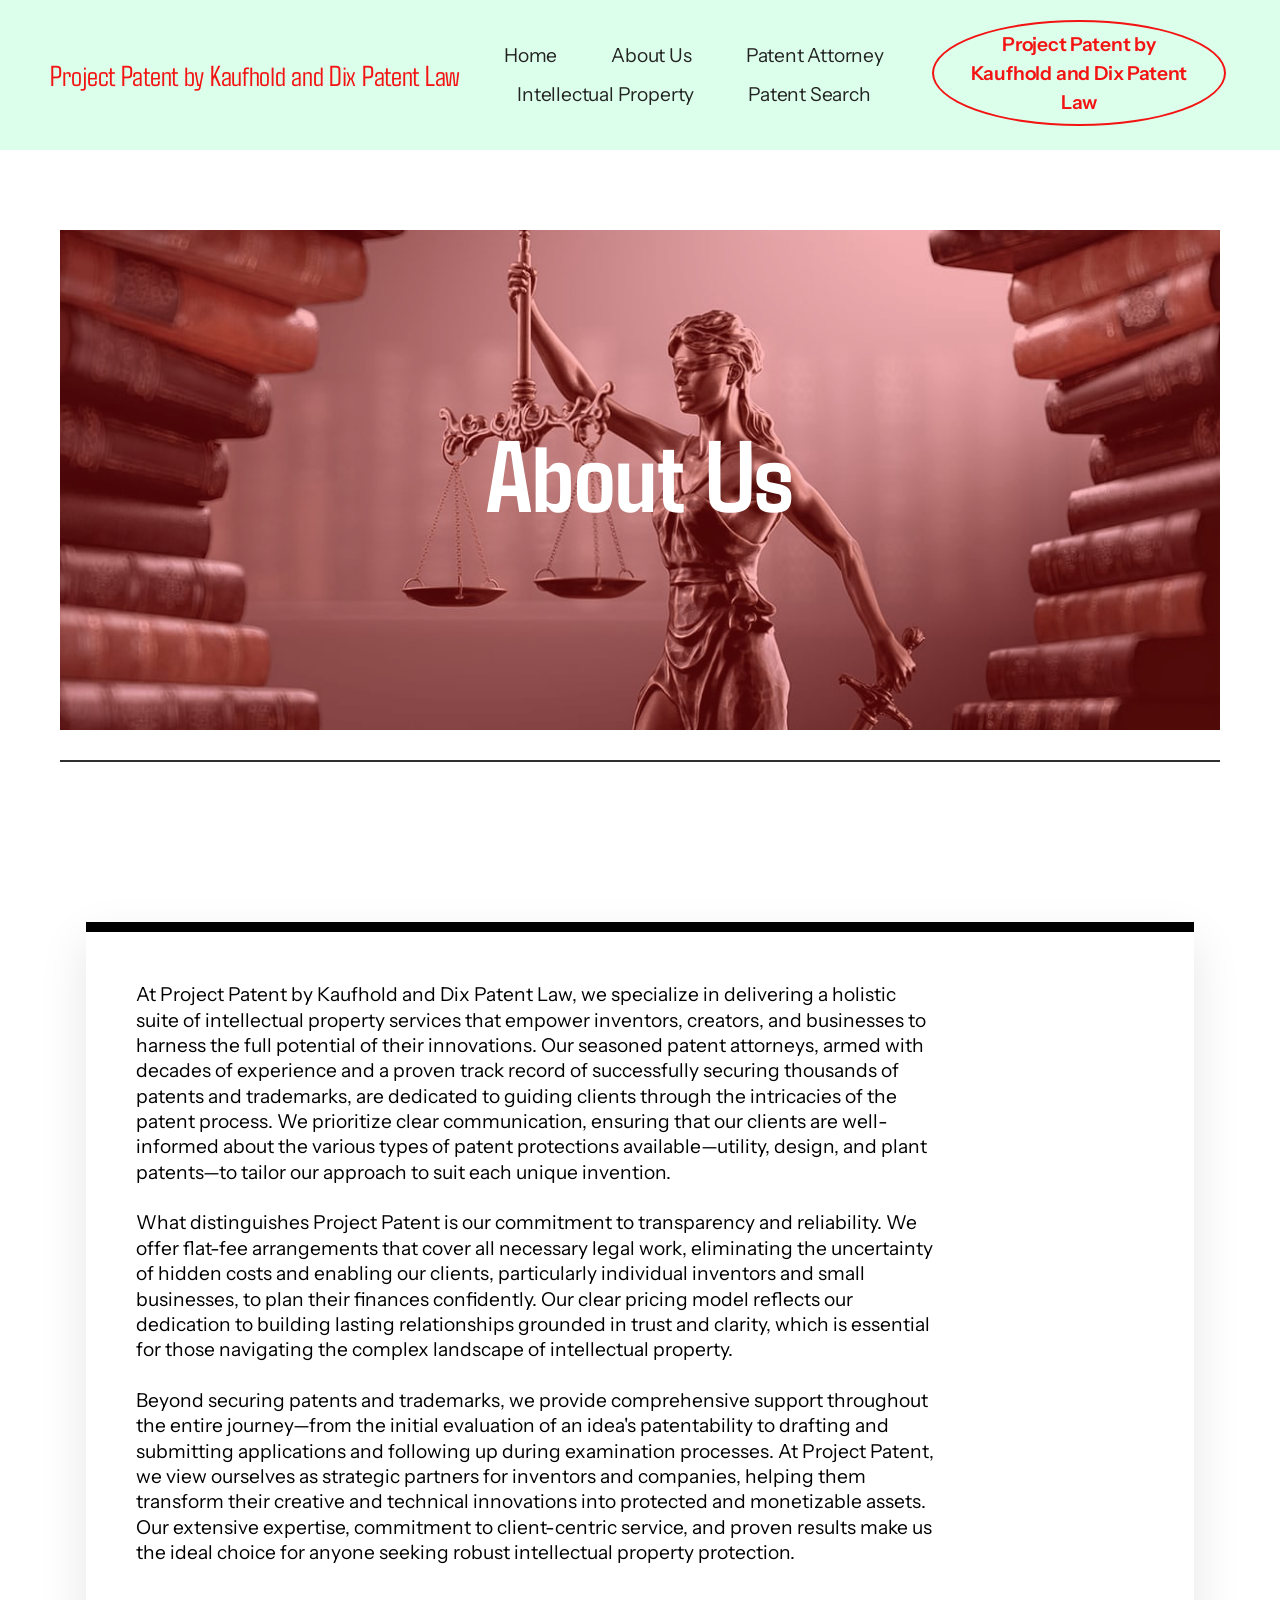
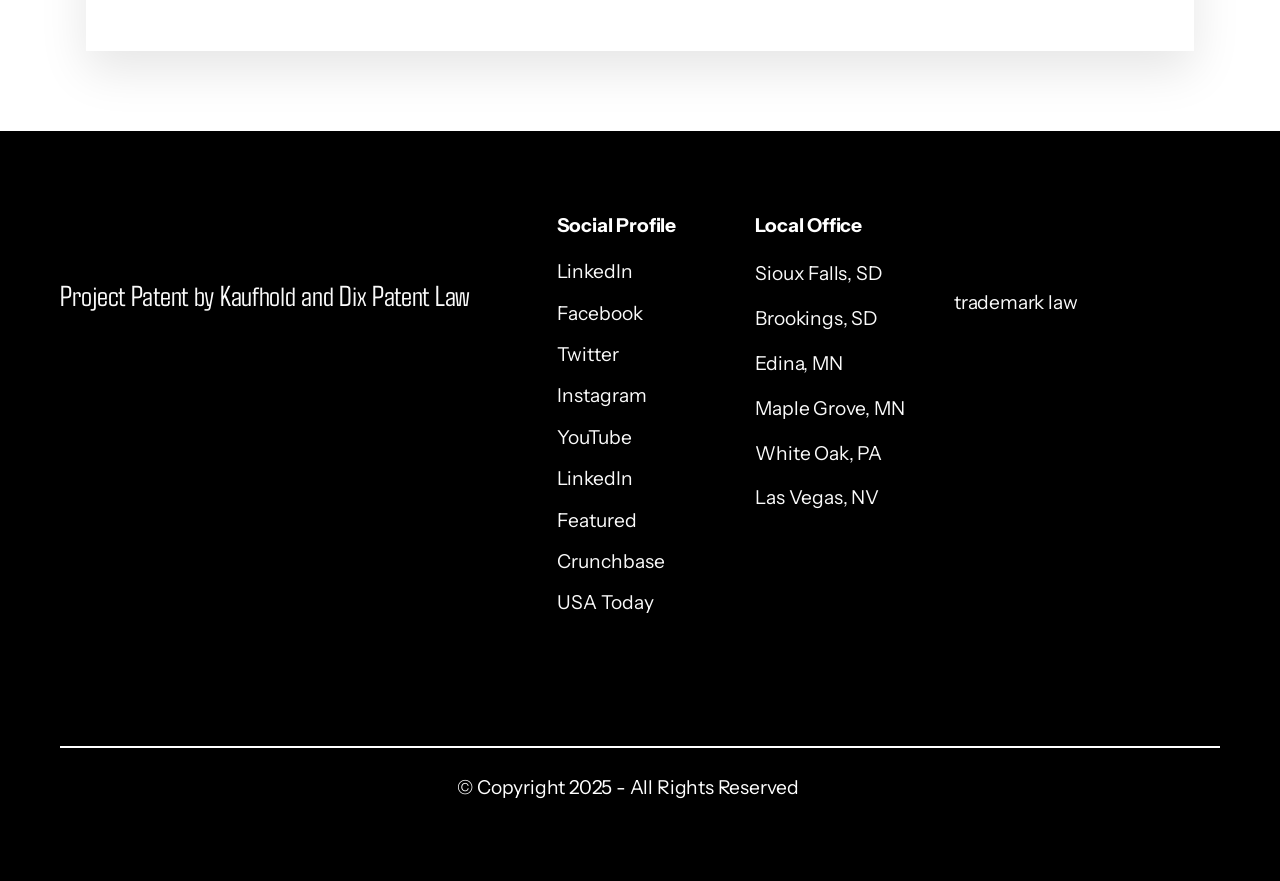
==== commit 9e3b3471: "Add files via upload" ====
--- a/about-us.html
+++ b/about-us.html
@@ -137,7 +137,10 @@
 </strong></li><li class="item-wrap"><strong><a href="https://www.instagram.com/kaufhold_dix/" class="text-white">Instagram</a>
 </strong></li><li class="item-wrap"><strong><a href="https://www.youtube.com/channel/UCqrubqevEuwUTIYhiWQu7wQ" class="text-white">YouTube</a>
 </strong></li><li class="item-wrap"><strong><a href="https://www.linkedin.com/in/sean-kaufhold-381ba010" class="text-white">LinkedIn</a>
-</strong></li><li class="item-wrap"><strong><a href="https://featured.com/p/sean-kaufhold" class="text-white">Featured</a></strong></li>
+</strong></li><li class="item-wrap"><strong><a href="https://www.connectively.us/p/sean-kaufhold" class="text-white">Featured</a></strong></li>
+</strong></li><li class="item-wrap"><strong><a href="https://www.crunchbase.com/organization/project-patent-by-kaufhold-dix-patent-law" class="text-white">Crunchbase</a></strong></li>
+</strong></li><li class="item-wrap"><strong><a href="https://www.usatoday.com/story/special/contributor-content/2026/06/11/how-to-patent-an-idea-a-complete-guide-for-inventors-entrepreneurs-and-businesses-from-project-paten/90510724007/
+" class="text-white">USA Today</a></strong></li>
                     </ul>
                 </div>
             </div>
@@ -150,7 +153,7 @@
 </li><li class="item-wrap"><a href="https://maps.app.goo.gl/3b91AK1cxVoUeaT87" class="text-white">Edina, MN</a>
 </li><li class="item-wrap"><a href="https://maps.app.goo.gl/Ftm4C1RJTXV5syiF9" class="text-white">Maple Grove, MN</a>
 </li><li class="item-wrap"><a href="https://maps.app.goo.gl/7kUKJ81yMYNYSNBJ6" class="text-white">White Oak, PA</a>
-</li><li class="item-wrap"><a href="https://maps.app.goo.gl/A8KwVt1ZNx52qMy4A" class="text-white">Las Vegas, NV</a></li>
+</li><li class="item-wrap"><a href="https://projectpatent.com/las-vegas-patent-lawyer" class="text-white">Las Vegas, NV</a></li>
                     </ul>
                 </div>
             </div>
